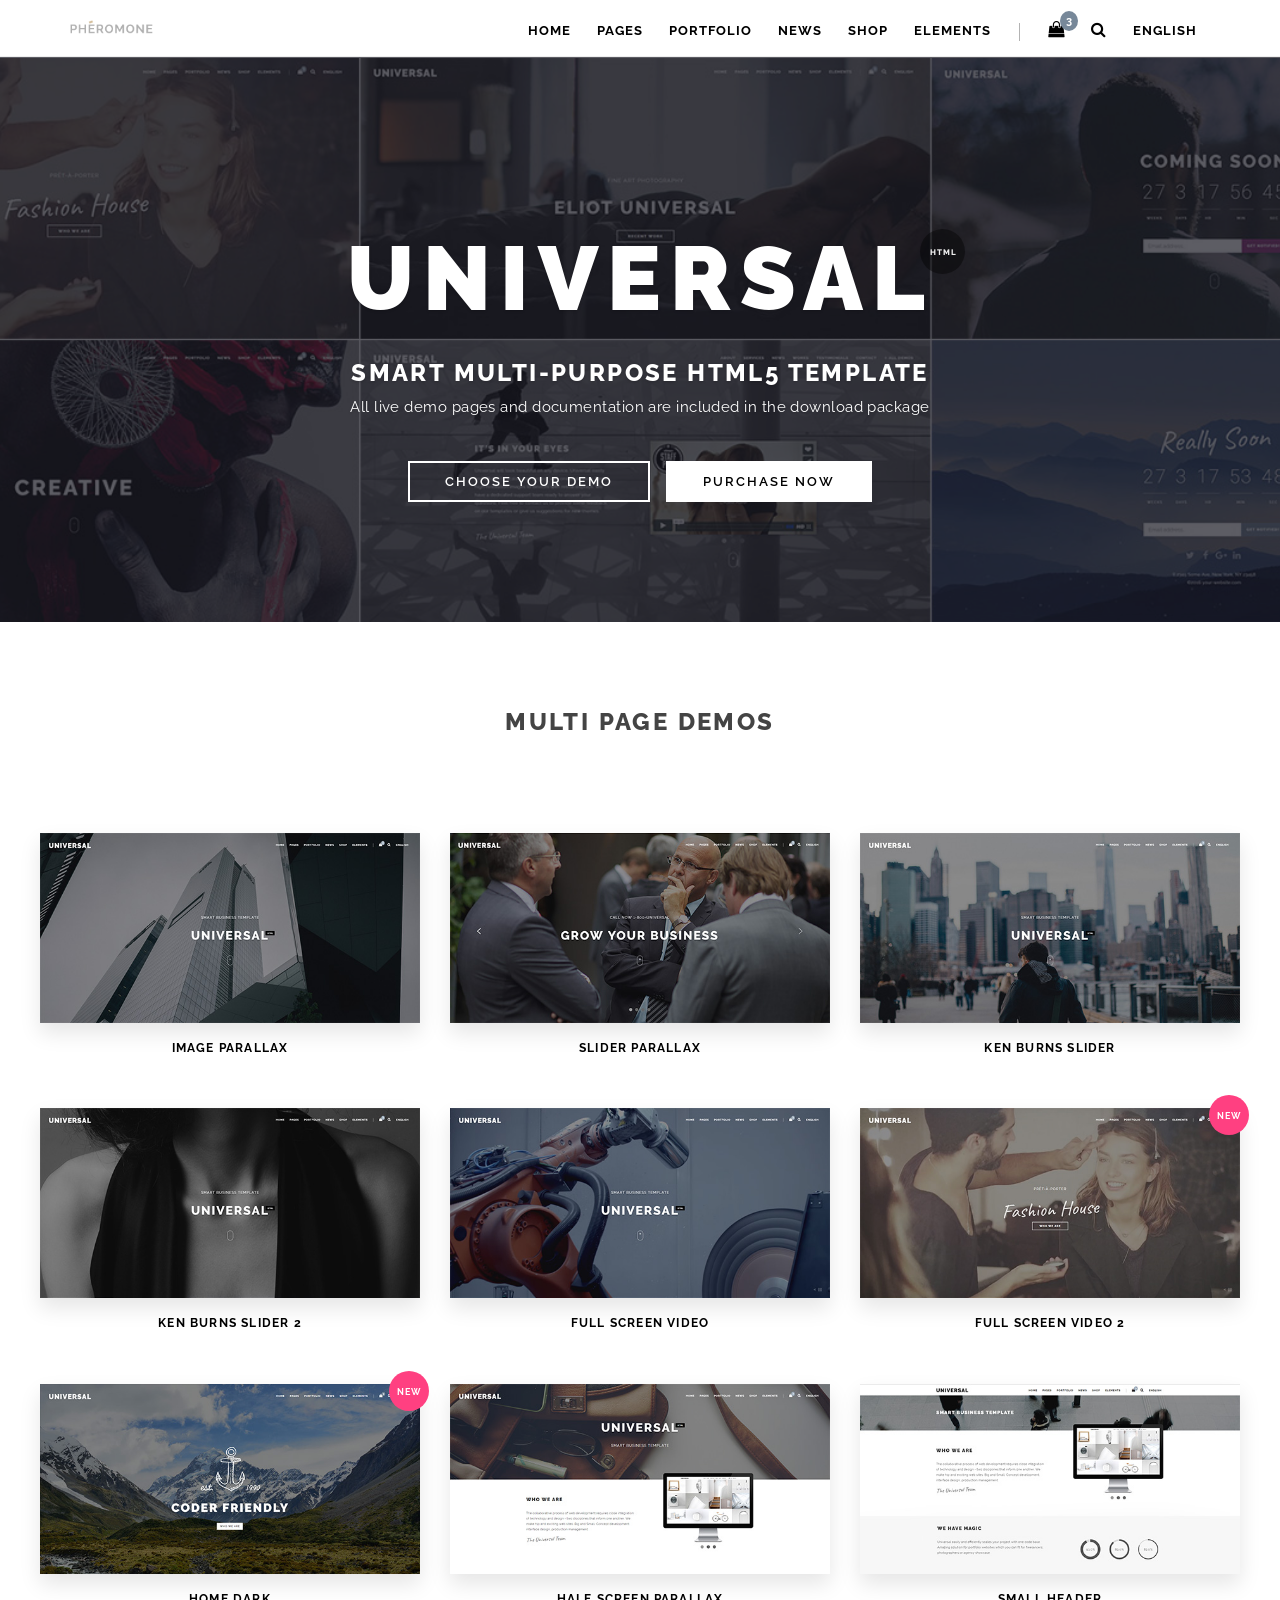
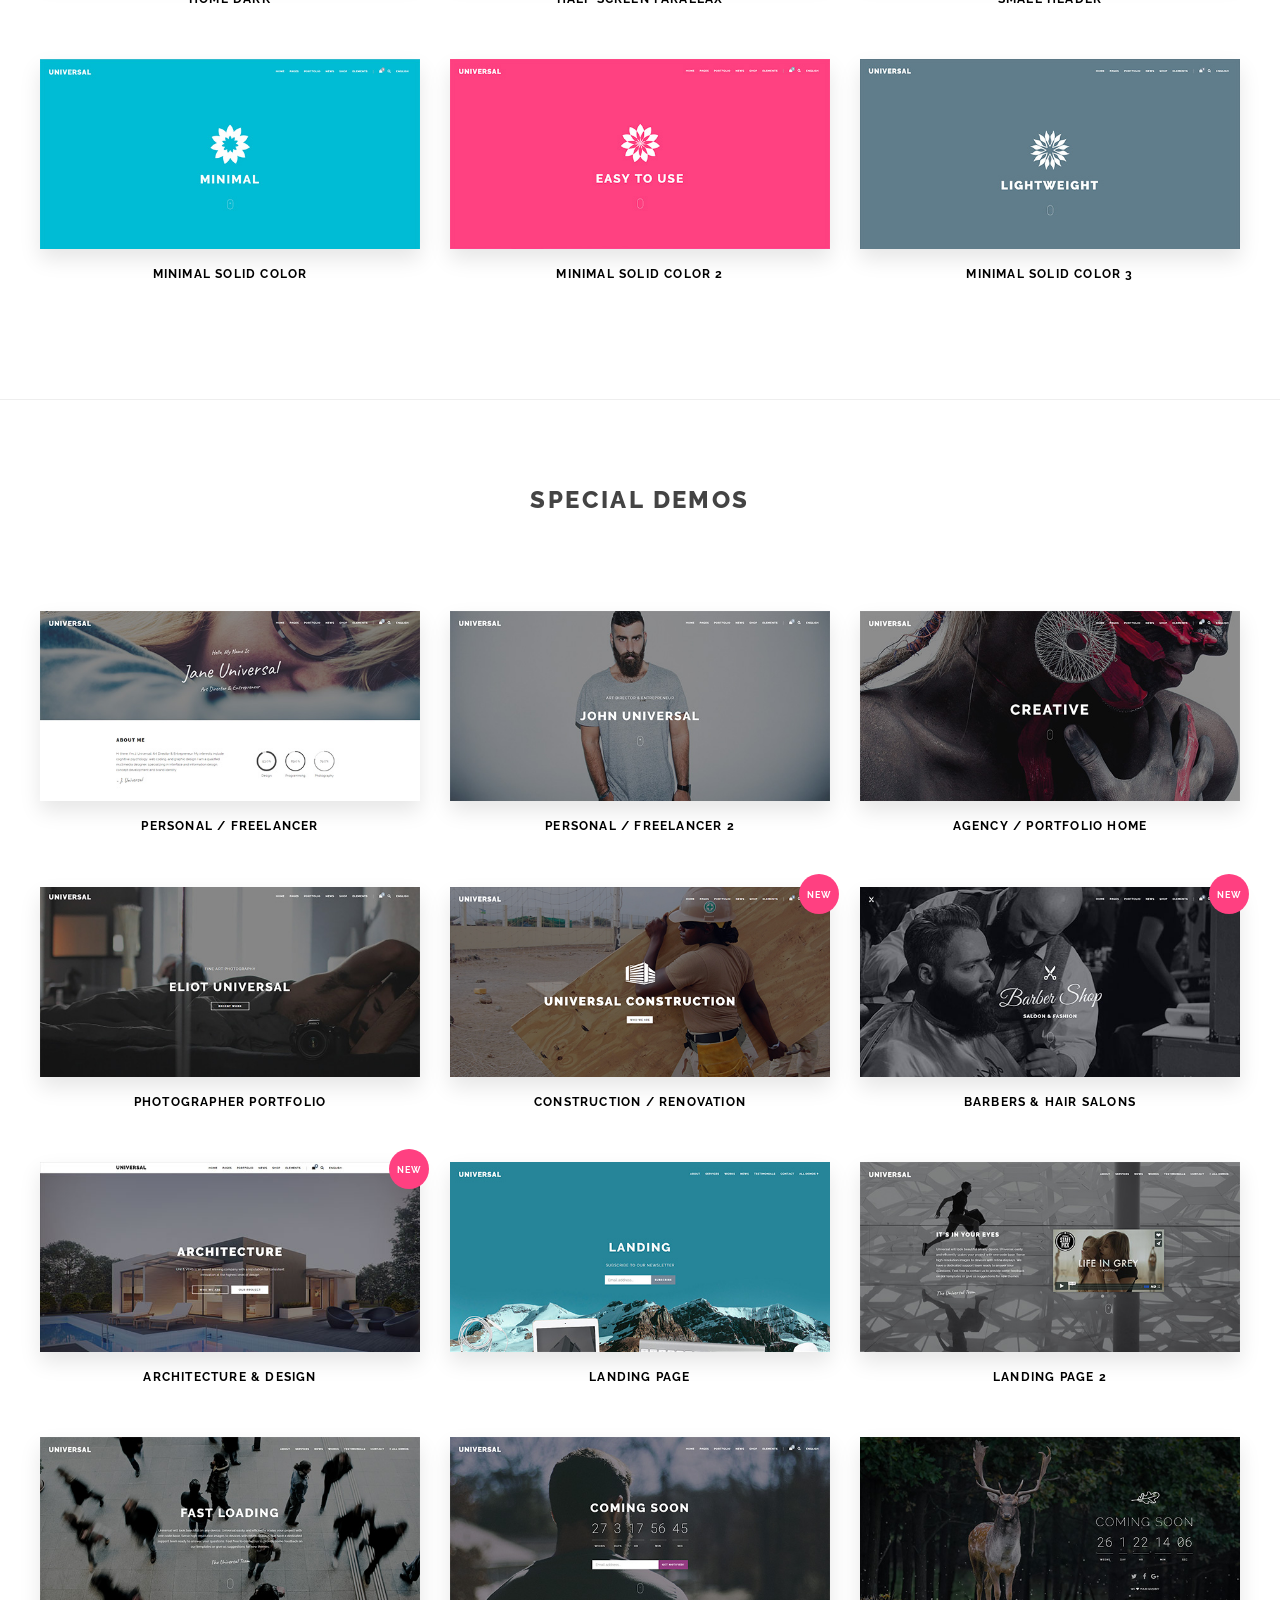
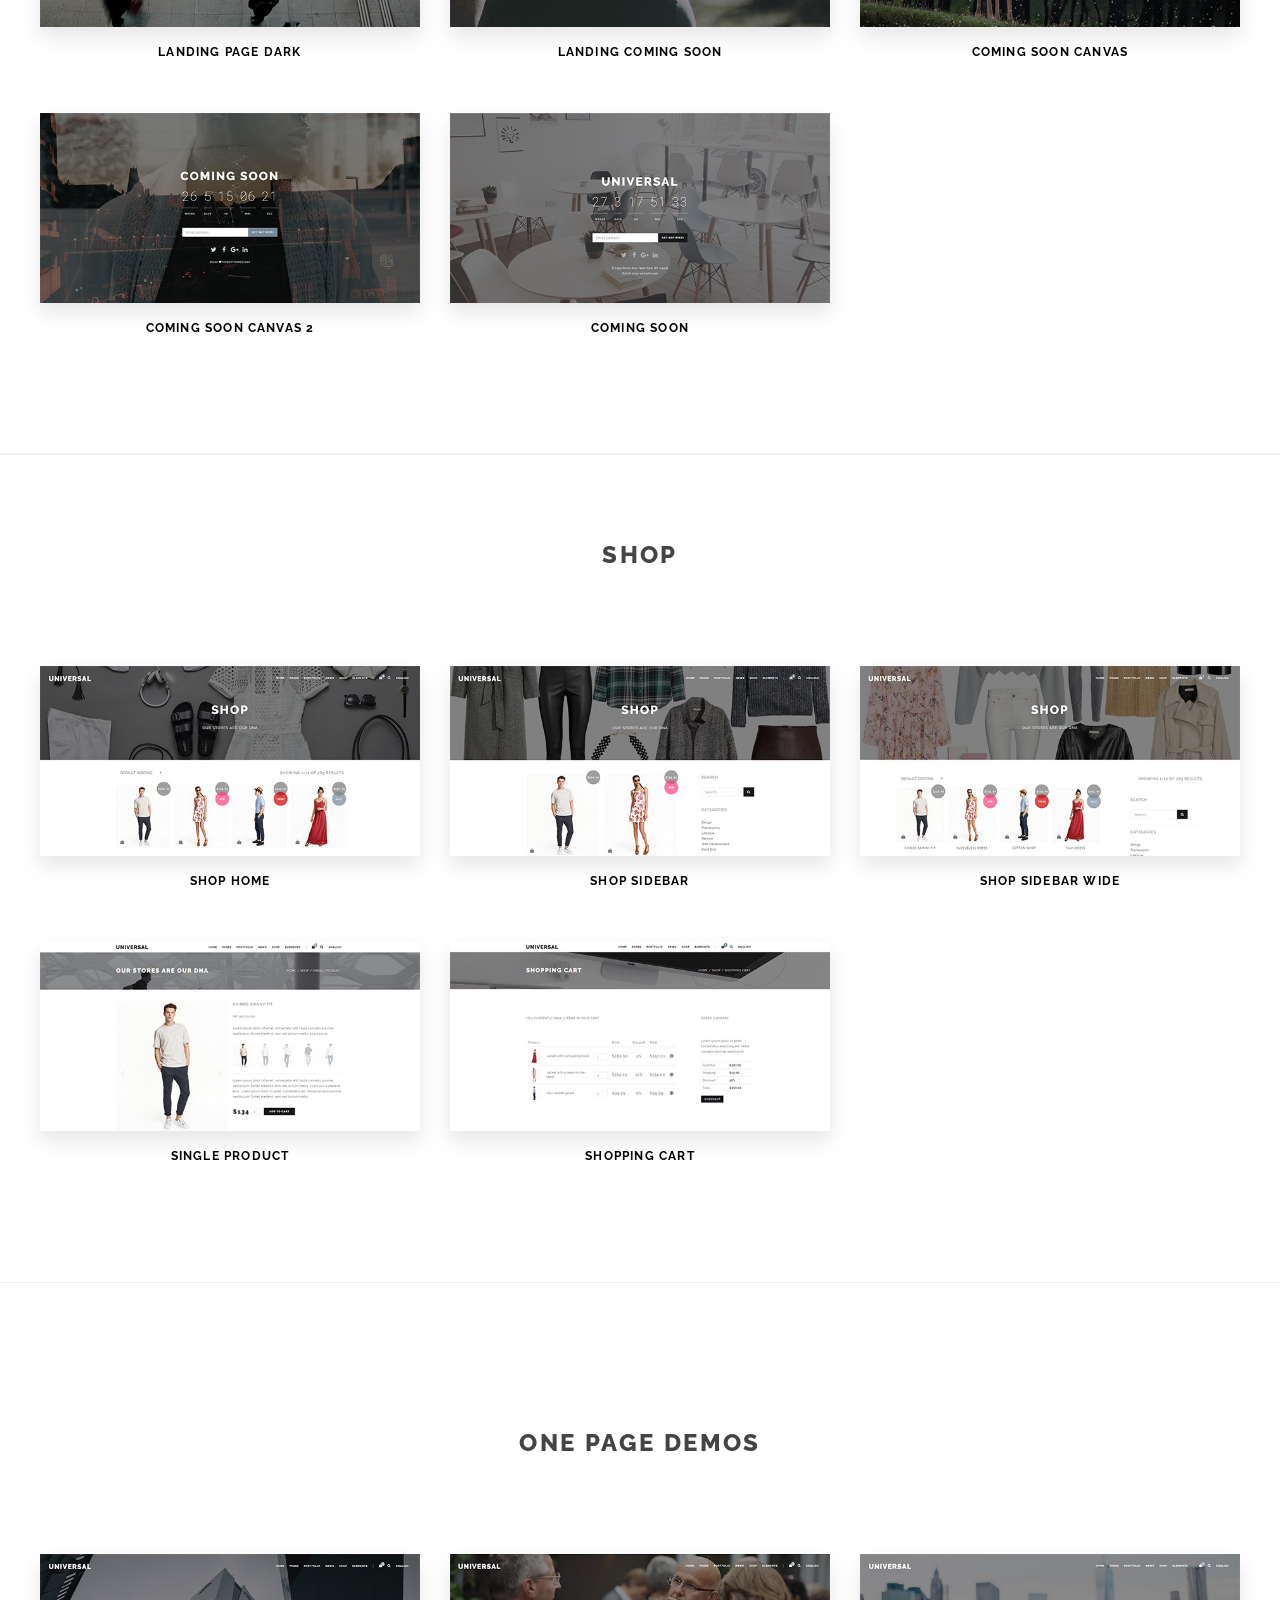
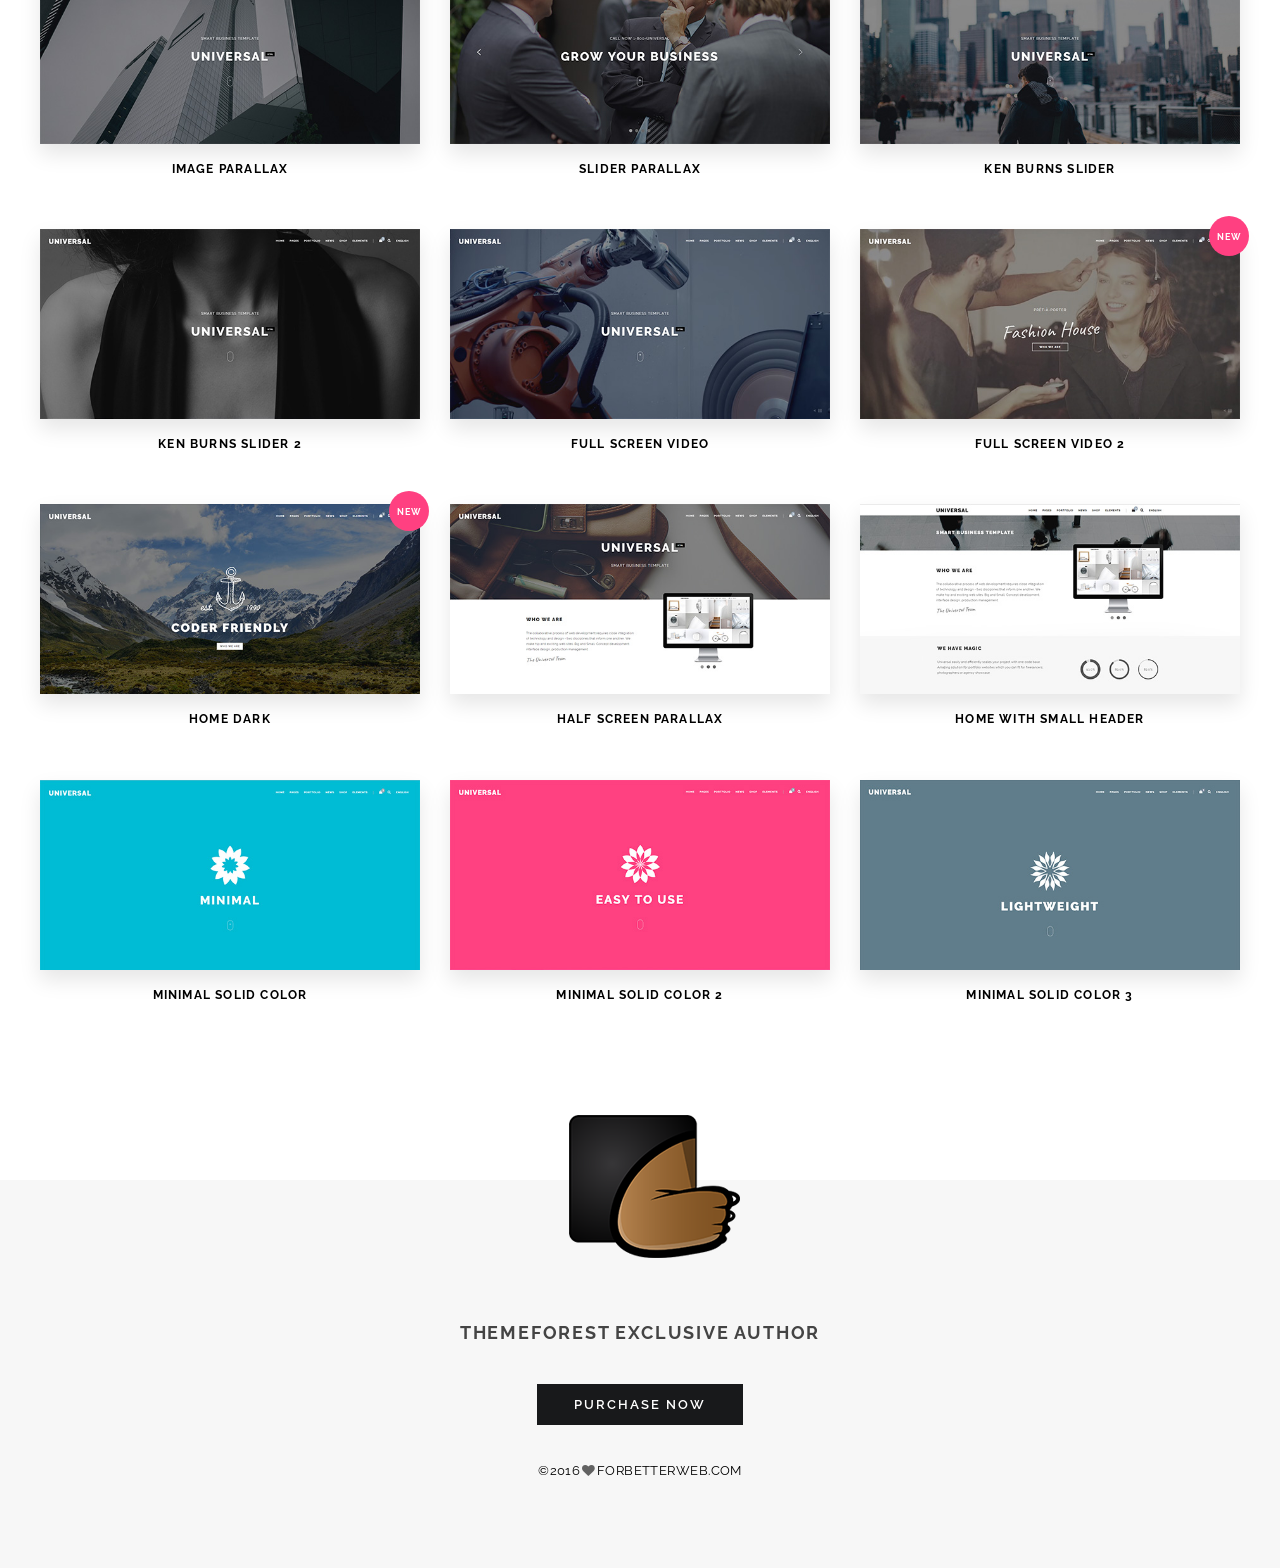
==== index.html @ a07528dc "initial commit" ====
<!DOCTYPE html>
<html lang="en">
  <head>
    <meta charset="utf-8">
    <meta http-equiv="X-UA-Compatible" content="IE=edge">
    <meta name="viewport" content="width=device-width, initial-scale=1">
    <link rel="shortcut icon" href="img/misc/favicon.png">
    <meta name="description" content="">
    <meta name="author" content="">
    <title>Universal - Responsive Multipurpose Template
    </title>
    <!-- Bootstrap Core CSS-->
    <link href="css/bootstrap.min.css" rel="stylesheet">
    <!-- Custom CSS-->
    <link href="css/universal.css" rel="stylesheet">
  </head>
  <body id="page-top" data-spy="scroll" data-target=".navbar-fixed-top" class="top">
    <!-- Preloader-->
    <div id="preloader">
      <div id="status"></div>
    </div>
    <!-- Navigation-->
    <nav class="navbar navbar-custom navbar-fixed-top top-nav-collapse">
      <div class="container">
        <div class="navbar-header">
          <button type="button" data-toggle="collapse" data-target=".navbar-main-collapse" class="navbar-toggle"><span class="sr-only">Toggle navigation</span><span class="icon-bar"></span><span class="icon-bar"></span><span class="icon-bar"></span></button><a href="#page-top" class="navbar-brand page-scroll">
            <!-- Text or Image logo--><img src="img/logo.png" alt="Logo" class="logo"><img src="img/logodark.png" alt="Logo" class="logodark"></a>
        </div>
        <div class="collapse navbar-collapse navbar-main-collapse">
          <ul class="nav navbar-nav navbar-left">
            <li class="hidden"><a href="#page-top"></a></li>
            <li><a href="#">Home <span class="caret"></span></a>
              <ul class="dropdown-menu columns-3">
                <li><strong class="text-muted">Multi Page</strong></li>
                <li><a href="indexparallax.html">image parallax</a></li>
                <li><a href="indexslider.html">slider parallax</a></li>
                <li><a href="indexkenburns.html">ken burns slider</a></li>
                <li><a href="indexkenburns2.html">ken burns 2 slider</a></li>
                <li><a href="indexvideo.html">fullscreen video</a></li>
                <li><a href="indexvideo2.html">fullscreen video 2 <span class="label label-danger">new</span></a></li>
                <li><a href="indexdark.html">home dark <span class="label label-danger">new</span></a></li>
                <li><a href="indexparallaxhalf.html">half screen parallax</a></li>
                <li><a href="indexsmallheader.html">small header</a></li>
                <li><a href="indexsolidcolor.html">solid color</a></li>
                <li><a href="indexsolidcolor2.html">solid color 2</a></li>
                <li><a href="indexsolidcolor3.html">solid color 3</a></li>
                <li><strong class="text-muted">One Page</strong></li>
                <li><a href="indexparallax-one.html">image parallax</a></li>
                <li><a href="indexslider-one.html">slider parallax</a></li>
                <li><a href="indexkenburns-one.html">ken burns slider</a></li>
                <li><a href="indexkenburns2-one.html">ken burns 2 slider</a></li>
                <li><a href="indexvideo-one.html">fullscreen video</a></li>
                <li><a href="indexvideo2-one.html">fullscreen video 2</a></li>
                <li><a href="indexdark-one.html">home dark</a></li>
                <li><a href="indexparallaxhalf-one.html">half screen parallax</a></li>
                <li><a href="indexsmallheader-one.html">small header</a></li>
                <li><a href="indexsolidcolor-one.html">solid color</a></li>
                <li><a href="indexsolidcolor2-one.html">solid color 2</a></li>
                <li><a href="indexsolidcolor3-one.html">solid color 3</a></li>
                <li><strong class="text-muted">Special demos</strong></li>
                <li><a href="indexportfolio.html">Agency / Portfolio Home</a></li>
                <li><a href="indexportfolio2.html">Photographer Portfolio</a></li>
                <li><a href="indexpersonal.html">Personal / Freelancer</a></li>
                <li><a href="indexpersonal2.html">Personal/ Freelancer 2 <span class="label label-danger">new</span></a></li>
                <li><a href="landing.html">landing page</a></li>
                <li><a href="landing2.html">landing page 2</a></li>
                <li><a href="landingdark.html">landing page dark <span class="label label-danger">new</span></a></li>
                <li><a href="comingsoon.html">coming soon landing</a></li>
                <li><a href="comingsoon2.html">coming soon canvas</a></li>
                <li><a href="comingsoon3.html">coming soon canvas 2</a></li>
                <li><a href="comingsoon4.html">simple coming soon</a></li>
                <li><a href="index.html" class="btn-nav"><span class="btn btn-dark-border btn-sm">More Demos</span></a></li>
              </ul>
            </li>
            <li><a href="#">Pages <span class="caret"></span></a>
              <ul class="dropdown-menu">
                <li><a href="about.html">about us 1</a></li>
                <li><a href="about2.html">about us 2</a></li>
                <li><a href="contact.html">contact us 1</a></li>
                <li><a href="contact2.html">contact us 2 <span class="label label-danger">new</span></a></li>
                <li><a href="clients.html">clients</a></li>
                <li><a href="team.html">team</a></li>
                <li><a href="services.html">services</a></li>
                <li><a href="register.html">Register</a></li>
                <li><a href="login.html">Login</a></li>
                <li><a href="register-login.html">Register/Login</a></li>
                <li><a href="faq.html">faq</a></li>
                <li><a href="404.html">error 404</a></li>
                <li><a href="blank.html">blank page</a></li>
              </ul>
            </li>
            <li><a href="#">Portfolio <span class="caret"></span></a>
              <ul class="dropdown-menu">
                <li><a href="#">Masonry <span class="angle-right"></span><span class="caret"></span></a>
                  <ul class="dropdown-menu">
                    <li><a href="portfolio-masonry-2.html">2 columns</a></li>
                    <li><a href="portfolio-masonry-3.html">3 columns</a></li>
                    <li><a href="portfolio-masonry-4.html">4 columns</a></li>
                  </ul>
                </li>
                <li><a href="#">Wide <span class="angle-right"></span><span class="caret"></span></a>
                  <ul class="dropdown-menu">
                    <li><a href="portfolio-wide-2.html">2 columns</a></li>
                    <li><a href="portfolio-wide-3.html">3 columns</a></li>
                    <li><a href="portfolio-wide-4.html">4 columns</a></li>
                  </ul>
                </li>
                <li><a href="#">Boxed <span class="angle-right"></span><span class="caret"></span></a>
                  <ul class="dropdown-menu">
                    <li><a href="portfolio-boxed-2.html">2 columns</a></li>
                    <li><a href="portfolio-boxed-3.html">3 columns</a></li>
                    <li><a href="portfolio-boxed-4.html">4 columns</a></li>
                  </ul>
                </li>
                <li><a href="portfolio-single.html">Single project</a></li>
              </ul>
            </li>
            <li><a href="#">News <span class="caret"></span></a>
              <ul class="dropdown-menu">
                <li><a href="news2.html">2 columns</a></li>
                <li><a href="news2-sidebar.html">2 columns sidebar</a></li>
                <li><a href="news3.html">3 columns</a></li>
                <li><a href="news4.html">4 columns</a></li>
                <li><a href="news-single.html">single fullwidth</a></li>
                <li><a href="news-single-sidebar.html">single sidebar</a></li>
              </ul>
            </li>
            <li><a href="#">Shop <span class="caret"></span></a>
              <ul class="dropdown-menu">
                <li><a href="shop.html">Shop</a></li>
                <li><a href="shop2.html">Shop sidebar</a></li>
                <li><a href="shop3.html">Shop  sidebar  wide</a></li>
                <li><a href="shop-single.html">Single product</a></li>
                <li><a href="shop-cart.html">Shopping cart</a></li>
              </ul>
            </li>
            <li><a href="#">Elements <span class="caret"></span></a>
              <ul class="dropdown-menu">
                <li><a href="headers.html"><i class="fa fa-server fa-lg fa-fw"></i> Headers & Page titles</a></li>
                <li><a href="buttons.html"><i class="fa fa-hand-pointer-o fa-lg fa-fw"></i> Buttons</a></li>
                <li><a href="carousels.html"><i class="fa fa-clone fa-lg fa-fw"></i> Carousels</a></li>
                <li><a href="columns.html"><i class="fa fa-th-list fa-lg fa-fw"></i> Columns <span class="label label-primary">update</span></a></li>
                <li><a href="pricing.html"><i class="fa fa-credit-card fa-lg fa-fw"></i> Pricing tables</a></li>
                <li><a href="countdown.html"><i class="fa fa-clock-o fa-lg fa-fw"></i> Countdown Timer</a></li>
                <li><a href="bars-charts.html"><i class="fa fa-pie-chart fa-lg fa-fw"></i> Bars and Charts</a></li>
                <li><a href="animate-on-scroll.html"><i class="fa fa-chevron-down fa-fw"></i> Animate On Scroll</a></li>
                <li><a href="typography.html"><i class="fa fa-text-width fa-lg fa-fw"></i> Typography</a></li>
                <li><a href="accordions.html"><i class="fa fa-plus-square-o fa-lg fa-fw"></i> Accordions</a></li>
                <li><a href="video-sound.html"><i class="fa fa-video-camera fa-lg fa-fw"></i> Video / Sound</a></li>
                <li><a href="tabs.html"><i class="fa fa-columns fa-lg fa-fw"></i> Tabs</a></li>
              </ul>
            </li>
            <li class="menu-divider visible-lg">&nbsp;</li>
            <li class="dropdown"><a href="#" class="dropdown-toggle"><i class="fa fa-shopping-bag fa-lg"></i><span class="badge">3</span><span class="caret"></span></a>
              <ul class="dropdown-menu">
                <li class="shop-nav">
                  <div class="shop-cart"><a href="shop-cart.html"><img src="img/shop/1.jpg" alt=" ">
                      <div class="btn-dark-border btn btn-xs">$128.99</div><i class="fa fa-times float-right"></i><br>Jacket with contrasting hood</a></div>
                </li>
                <li class="shop-nav">
                  <div class="shop-cart"><a href="shop-cart.html"><img src="img/shop/2.jpg" alt=" ">
                      <div class="btn-dark-border btn btn-xs">$186.99</div><i class="fa fa-times float-right"></i><br>Jacket with a seam on the lapel</a></div>
                </li>
                <li class="shop-nav">
                  <div class="shop-cart"><a href="shop-cart.html"><img src="img/shop/3.jpg" alt=" ">
                      <div class="btn-dark-border btn btn-xs">$98.99</div><i class="fa fa-times float-right"></i><br>Faux leather jacket</a></div><span class="text-left">Subtotal:</span><span class="float-right"><b>$386.99</b></span>
                </li>
                <li><a href="shop-cart.html"><span class="btn btn-dark-border btn-sm">Checkout</span></a></li>
              </ul>
            </li>
            <li class="dropdown"><a href="#" class="dropdown-toggle"><i class="fa fa-search fa-lg"></i><span class="caret"></span></a>
              <ul class="dropdown-menu">
                <li>
                  <form method="post" class="search-form">
                    <button type="submit" title="Search" class="search-button"><i class="fa fa-search fa-lg"></i></button>
                    <input type="text" placeholder="SEARCH" class="form-control search-field">
                  </form>
                </li>
              </ul>
            </li>
            <li class="dropdown"><a href="#" class="dropdown-toggle">English<span class="caret"></span></a>
              <ul class="dropdown-menu">
                <li><a href="#">English</a></li>
                <li><a href="#">Español</a></li>
                <li><a href="#">Deutsch</a></li>
                <li><a href="#">Français</a></li>
                <li><a href="#">Русский</a></li>
                <li><a href="#">日本語</a></li>
                <li><a href="#">中文(简体)</a></li>
              </ul>
            </li>
          </ul>
        </div>
      </div>
    </nav>
    <!-- Header-->
    <header data-background="img/header/panoramic.jpg" class="intro introhalf demo-header scroll-background">
      <!-- Intro Header-->
      <div class="intro-body">
        <div class="container">
          <div class="row">
            <div class="col-lg-8 col-lg-offset-2">
              <h1>Universal<span class="badge hidden-sm hidden-xs">html</span></h1>
              <h2 class="no-pad">Smart Multi-purpose Html5 Template</h2>
              <p>All live demo pages and documentation are included in the download package</p>
              <ul class="list-inline lead">
                <li><a href="#multipage" class="btn btn-border btn-lg page-scroll">Choose your demo</a></li>
                <li><a href="#" class="btn btn-white btn-lg">Purchase now</a></li>
              </ul>
            </div>
          </div>
        </div>
      </div>
    </header>
    <section id="multipage" class="section-small demo">
      <div class="container-fluid text-center">
        <h3>Multi page demos</h3>
        <div class="row">
          <div class="col-sm-4"><a href="indexparallax.html" target="_blank"><img src="img/demo/1.jpg" alt=" " class="img-responsive center-block">
              <h6>Image parallax</h6></a></div>
          <div class="col-sm-4"><a href="indexslider.html" target="_blank"><img src="img/demo/2.jpg" alt=" " class="img-responsive center-block">
              <h6>Slider parallax</h6></a></div>
          <div class="col-sm-4"><a href="indexkenburns.html" target="_blank"><img src="img/demo/4.jpg" alt=" " class="img-responsive center-block">
              <h6>Ken Burns Slider</h6></a></div>
          <div class="col-sm-4"><a href="indexkenburns2.html" target="_blank"><img src="img/demo/5.jpg" alt=" " class="img-responsive center-block">
              <h6>Ken Burns Slider 2</h6></a></div>
          <div class="col-sm-4"><a href="indexvideo.html" target="_blank"><img src="img/demo/6.jpg" alt=" " class="img-responsive center-block">
              <h6>Full Screen Video</h6></a></div>
          <div class="col-sm-4">
            <div class="badge new">NEW</div><a href="indexvideo2.html" target="_blank"><img src="img/demo/7.jpg" alt=" " class="img-responsive center-block">
              <h6>Full Screen Video 2</h6></a>
          </div>
          <div class="col-sm-4">
            <div class="badge new">NEW</div><a href="indexdark.html" target="_blank"><img src="img/demo/22.jpg" alt=" " class="img-responsive center-block">
              <h6>Home dark</h6></a>
          </div>
          <div class="col-sm-4"><a href="indexparallaxhalf.html" target="_blank"><img src="img/demo/3.jpg" alt=" " class="img-responsive center-block">
              <h6>Half Screen parallax</h6></a></div>
          <div class="col-sm-4"><a href="indexsmallheader.html" target="_blank"><img src="img/demo/8.jpg" alt=" " class="img-responsive center-block">
              <h6>Small Header</h6></a></div>
          <div class="col-sm-4"><a href="indexsolidcolor.html" target="_blank"><img src="img/demo/9.jpg" alt=" " class="img-responsive center-block">
              <h6>Minimal Solid color</h6></a></div>
          <div class="col-sm-4"><a href="indexsolidcolor2.html" target="_blank"><img src="img/demo/10.jpg" alt=" " class="img-responsive center-block">
              <h6>Minimal Solid color 2</h6></a></div>
          <div class="col-sm-4"><a href="indexsolidcolor3.html" target="_blank"><img src="img/demo/11.jpg" alt=" " class="img-responsive center-block">
              <h6>Minimal Solid color 3</h6></a></div>
        </div>
      </div>
    </section>
    <section id="special" class="section-small bg-white demo">
      <div class="container-fluid text-center">
        <h3>Special Demos</h3>
        <div class="row">
          <div class="col-sm-4"><a href="indexpersonal.html" target="_blank"><img src="img/demo/14.jpg" alt=" " class="img-responsive center-block">
              <h6>Personal / Freelancer</h6></a></div>
          <div class="col-sm-4"><a href="indexpersonal2.html" target="_blank"><img src="img/demo/15.jpg" alt=" " class="img-responsive center-block">
              <h6>Personal / Freelancer 2</h6></a></div>
          <div class="col-sm-4"><a href="indexportfolio.html" target="_blank"><img src="img/demo/12.jpg" alt=" " class="img-responsive center-block">
              <h6>Agency / Portfolio Home</h6></a></div>
          <div class="col-sm-4"><a href="indexportfolio2.html" target="_blank"><img src="img/demo/13.jpg" alt=" " class="img-responsive center-block">
              <h6>Photographer Portfolio</h6></a></div>
          <div class="col-sm-4">
            <div class="badge new">NEW</div><a href="indexconstruction.html" target="_blank"><img src="img/demo/24.jpg" alt=" " class="img-responsive center-block">
              <h6>Construction / Renovation</h6></a>
          </div>
          <div class="col-sm-4">
            <div class="badge new">NEW</div><a href="indexbarber.html" target="_blank"><img src="img/demo/25.jpg" alt=" " class="img-responsive center-block">
              <h6>Barbers & Hair Salons</h6></a>
          </div>
          <div class="col-sm-4">
            <div class="badge new">NEW</div><a href="indexarchdesign.html" target="_blank"><img src="img/demo/26.jpg" alt=" " class="img-responsive center-block">
              <h6>Architecture & Design</h6></a>
          </div>
          <div class="col-sm-4"><a href="landing.html" target="_blank"><img src="img/demo/16.jpg" alt=" " class="img-responsive center-block">
              <h6>Landing page</h6></a></div>
          <div class="col-sm-4"><a href="landing2.html" target="_blank"><img src="img/demo/17.jpg" alt=" " class="img-responsive center-block">
              <h6>Landing page 2</h6></a></div>
          <div class="col-sm-4"><a href="landingdark.html" target="_blank"><img src="img/demo/21.jpg" alt=" " class="img-responsive center-block">
              <h6>Landing page dark</h6></a></div>
          <div class="col-sm-4"><a href="comingsoon.html" target="_blank"><img src="img/demo/18.jpg" alt=" " class="img-responsive center-block">
              <h6>Landing Coming Soon</h6></a></div>
          <div class="col-sm-4"><a href="comingsoon2.html" target="_blank"><img src="img/demo/19.jpg" alt=" " class="img-responsive center-block">
              <h6>Coming Soon Canvas</h6></a></div>
          <div class="col-sm-4"><a href="comingsoon3.html" target="_blank"><img src="img/demo/23.jpg" alt=" " class="img-responsive center-block">
              <h6>Coming Soon Canvas 2</h6></a></div>
          <div class="col-sm-4"><a href="comingsoon4.html" target="_blank"><img src="img/demo/20.jpg" alt=" " class="img-responsive center-block">
              <h6>Coming Soon</h6></a></div>
        </div>
      </div>
    </section>
    <section id="shop" class="section-small bg-white demo">
      <div class="container-fluid text-center">
        <h3>Shop</h3>
        <div class="row">
          <div class="col-sm-4"><a href="shop.html" target="_blank"><img src="img/demo/shop1.jpg" alt=" " class="img-responsive center-block">
              <h6>Shop home</h6></a></div>
          <div class="col-sm-4"><a href="shop2.html" target="_blank"><img src="img/demo/shop2.jpg" alt=" " class="img-responsive center-block">
              <h6>Shop sidebar</h6></a></div>
          <div class="col-sm-4"><a href="shop3.html" target="_blank"><img src="img/demo/shop3.jpg" alt=" " class="img-responsive center-block">
              <h6>Shop sidebar wide</h6></a></div>
          <div class="col-sm-4"><a href="shop-single.html" target="_blank"><img src="img/demo/shop4.jpg" alt=" " class="img-responsive center-block">
              <h6>Single Product</h6></a></div>
          <div class="col-sm-4"><a href="shop-cart.html" target="_blank"><img src="img/demo/shop5.jpg" alt=" " class="img-responsive center-block">
              <h6>Shopping cart</h6></a></div>
        </div>
      </div>
    </section>
    <section id="onepage" class="demo">
      <div class="container-fluid text-center">
        <h3>One page demos</h3>
        <div class="row">
          <div class="col-sm-4"><a href="indexparallax-one.html" target="_blank"><img src="img/demo/1.jpg" alt=" " class="img-responsive center-block">
              <h6>Image parallax</h6></a></div>
          <div class="col-sm-4"><a href="indexslider-one.html" target="_blank"><img src="img/demo/2.jpg" alt=" " class="img-responsive center-block">
              <h6>Slider parallax</h6></a></div>
          <div class="col-sm-4"><a href="indexkenburns-one.html" target="_blank"><img src="img/demo/4.jpg" alt=" " class="img-responsive center-block">
              <h6>Ken Burns Slider</h6></a></div>
          <div class="col-sm-4"><a href="indexkenburns2-one.html" target="_blank"><img src="img/demo/5.jpg" alt=" " class="img-responsive center-block">
              <h6>Ken Burns Slider 2</h6></a></div>
          <div class="col-sm-4"><a href="indexvideo-one.html" target="_blank"><img src="img/demo/6.jpg" alt=" " class="img-responsive center-block">
              <h6>Full Screen Video</h6></a></div>
          <div class="col-sm-4">
            <div class="badge new">NEW</div><a href="indexvideo2-one.html" target="_blank"><img src="img/demo/7.jpg" alt=" " class="img-responsive center-block">
              <h6>Full Screen Video 2</h6></a>
          </div>
          <div class="col-sm-4">
            <div class="badge new">NEW</div><a href="indexdark-one.html" target="_blank"><img src="img/demo/22.jpg" alt=" " class="img-responsive center-block">
              <h6>Home dark</h6></a>
          </div>
          <div class="col-sm-4"><a href="indexparallaxhalf-one.html" target="_blank"><img src="img/demo/3.jpg" alt=" " class="img-responsive center-block">
              <h6>Half Screen parallax</h6></a></div>
          <div class="col-sm-4"><a href="indexsmallheader-one.html" target="_blank"><img src="img/demo/8.jpg" alt=" " class="img-responsive center-block">
              <h6>Home with Small Header</h6></a></div>
          <div class="col-sm-4"><a href="indexsolidcolor-one.html" target="_blank"><img src="img/demo/9.jpg" alt=" " class="img-responsive center-block">
              <h6>Minimal Solid color</h6></a></div>
          <div class="col-sm-4"><a href="indexsolidcolor2-one.html" target="_blank"><img src="img/demo/10.jpg" alt=" " class="img-responsive center-block">
              <h6>Minimal Solid color 2</h6></a></div>
          <div class="col-sm-4"><a href="indexsolidcolor3-one.html" target="_blank"><img src="img/demo/11.jpg" alt=" " class="img-responsive center-block">
              <h6>Minimal Solid color 3</h6></a></div>
        </div>
      </div>
    </section>
    <!-- footer small-->
    <div class="container-fluid footer-small bg-gray text-center">
      <div class="row">
        <div class="col-md-8 col-md-offset-2">
          <p id="carousel-light2"><img src="img/misc/tf.png" alt=" " class="img-responsive center-block"></p>
          <h4>Themeforest exclusive author</h4>
          <p><a href="https://themeforest.net/item/universal-smart-multipurpose-html5-template/17268942" class="btn btn-lg btn-dark">Purchase now</a></p>
          <p class="small"><a href="http://ForBetterWeb.com">©2016<i class="fa fa-heart fa-fw"></i>FORBETTERWEB.COM</a></p>
        </div>
      </div>
    </div>
    <!-- jQuery-->
    <script src="js/jquery-1.12.4.min.js"></script>
    <!-- Bootstrap Core JavaScript-->
    <script src="js/bootstrap.min.js"></script>
    <!-- Plugin JavaScript-->
    <script src="js/jquery.easing.min.js"></script>
    <script src="js/jquery.countdown.min.js"></script>
    <script src="js/device.min.js"></script>
    <script src="js/form.min.js"></script>
    <script src="js/jquery.placeholder.min.js"></script>
    <script src="js/jquery.shuffle.min.js"></script>
    <script src="js/jquery.parallax.min.js"></script>
    <script src="js/jquery.circle-progress.min.js"></script>
    <script src="js/jquery.swipebox.min.js"></script>
    <script src="js/smoothscroll.min.js"></script>
    <script src="js/wow.min.js"></script>
    <script src="js/jquery.smartmenus.js"></script>
    <!-- Custom Theme JavaScript-->
    <script src="js/universal.js"></script>
<!--[if lt IE 9]>
    <script src="https://oss.maxcdn.com/libs/html5shiv/3.7.0/html5shiv.js"></script>
    <script src="https://oss.maxcdn.com/libs/respond.js/1.4.2/respond.min.js"></script>
    <![endif]-->
  </body>
</html>
---- css/universal.css ----
/*!
    Universal - Smart multi-purpose html5 template
    To use this template you must have a license purchased at Themeforest (themeforest.com)
    Copyright 1995-2016 ForBetterWeb.com
 */
/*------------------------------------------------------------------

Table of contents

* Fonts
* Plugins
* Base structure
  * Preloader
  * Buttons
  * NavBar
  * Backgrounds and font color
  * Intro
    * Intro solid color
    * Video background
  * Forms
    * Subscribe form
  * Countdown
  * News - Blog grid
  * Team
  * Contact
  * Quote
  * Facts
  * Map
  * Carousel
    * Shop thumbnails carousel
  * Animated mouse
  * Text rotator
  * Number scroller
  * Testimonials
  *  Portfolio
  * Pricing
  * Miscellaneous
  * Pager
  * Bars and charts
  * Shop
  * Media Queries
  * Magic background
  * Footer
* Stop animation on mobile devices
* Demo page

-------------------------------------------------------------------*/
/* Fonts */
@import "https://fonts.googleapis.com/css?family=Raleway:100,200,300,400,500,600,700,800,900|Roboto+Mono:100,400|Caveat";
/* Plugins */
@import url(../js/vegas/vegas.min.css);
@import url(ionicons.min.css);
@import url(font-awesome.min.css);
@import url(animate.min.css);
@import url(swipebox.css);
/* Base structure */
html {
  width: 100% !important;
  height: 100% !important; }

body {
  width: 100% !important;
  height: 100% !important;
  font: normal 15px/1.8 Raleway, sans-serif;
  letter-spacing: 0.03em;
  color: #444;
  background-color: #fff;
  -webkit-font-smoothing: antialiased; }

/* Preloader */
#preloader {
  top: 0;
  left: 0;
  right: 0;
  bottom: 0;
  position: absolute;
  background-color: #fff;
  z-index: 99999;
  height: 100%;
  width: 100%;
  overflow: hidden; }

#status {
  position: absolute;
  left: 47%;
  top: 50%;
  margin: auto;
  width: 49px;
  height: 49px;
  border-radius: 50%;
  display: inline-block;
  vertical-align: middle;
  background: #999;
  animation: 1.15s infinite ease-in-out;
  -webkit-animation: 1.15s infinite ease-in-out;
  -moz-animation: 1.15s infinite ease-in-out;
  animation-name: loader;
  -webkit-animation-name: loader;
  -moz-animation-name: loader; }
  #status:before, #status:after {
    animation: 1.15s infinite ease-in-out;
    -webkit-animation: 1.15s infinite ease-in-out;
    -moz-animation: 1.15s infinite ease-in-out; }
  #status:before, #status:after {
    width: 100%;
    height: 100%;
    border-radius: 50%;
    position: absolute;
    top: 0;
    left: 0; }

@keyframes loader {
  from {
    transform: scale(0);
    opacity: 1; }
  to {
    transform: scale(1);
    opacity: 0.5; } }
@-ms-keyframes loader {
  from {
    -ms-transform: scale(0);
    opacity: 1; }
  to {
    -ms-transform: scale(1);
    opacity: 0.5; } }
@-webkit-keyframes loader {
  from {
    -webkit-transform: scale(0);
    opacity: 1; }
  to {
    -webkit-transform: scale(1);
    opacity: 0.5; } }
@-moz-keyframes loader {
  from {
    -moz-transform: scale(0);
    opacity: 1; }
  to {
    -moz-transform: scale(1);
    opacity: 0.5; } }
h1, h2, h3, h4, h5, h6 {
  margin: 0 0 35px;
  text-transform: uppercase;
  letter-spacing: 0.1em;
  line-height: 1.7;
  font-weight: 800; }

h4, h5, h6 {
  font-weight: 700; }

.no-transform {
  text-transform: none; }

p {
  margin: 0 0 35px; }

a {
  text-decoration: none;
  color: #000;
  -webkit-transition: all .3s ease;
  -moz-transition: all .3s ease;
  transition: all .3s ease; }
  a img {
    -webkit-transition: all .3s ease;
    -moz-transition: all .3s ease;
    transition: all .3s ease; }

img {
  -webkit-filter: blur(0);
  filter: blur(0); }

a, img, :focus, input {
  outline: none !important; }

a:hover, a:focus {
  color: #666;
  text-decoration: none; }
a img:hover {
  opacity: .85; }

.no-pad {
  padding: 0 !important;
  margin: 0 !important; }

.no-pad-btm {
  padding-bottom: 0 !important; }

.no-pad-top {
  padding-top: 0 !important; }

.overlay {
  background: rgba(7, 9, 21, 0.7); }

.overlay-gray {
  background: rgba(0, 0, 0, 0.7); }

.overlay-white {
  background: rgba(255, 255, 255, 0.8); }

.overlay, .overlay-gray, .overlay-white {
  width: 100%;
  height: 100%;
  position: absolute;
  z-index: -1;
  top: 0;
  left: 0; }

.image-overlay {
  padding: 0;
  margin-top: -200px;
  position: relative; }

@media (max-height: 770px) {
  .image-overlay {
    margin-top: -120px; } }
.big {
  font-size: 300px;
  line-height: 1;
  text-shadow: none; }

.breadcrumb {
  background-color: transparent;
  padding: 15px 15px; }

section, .section {
  position: relative;
  z-index: 992;
  padding-top: 140px;
  padding-bottom: 140px;
  background-color: #fff; }

.section-small {
  position: relative;
  padding-top: 80px;
  padding-bottom: 80px; }

.list-inline > li {
  padding-bottom: 10px;
  vertical-align: bottom; }

.label, input, .btn, textarea, .dropdown-menu, .panel, .progress, .list-group-item, select {
  border-radius: 0 !important; }

.label {
  padding: 0.2em 0.7em 0.3em 0.7em; }

.nav .label {
  padding: 0.4em 0.7em 0.3em 0.7em; }

.label-danger {
  background-color: #c00; }

.badge {
  line-height: inherit;
  border-radius: 2px !important; }

/* Buttons */
.btn {
  font-size: 12px !important;
  letter-spacing: 2px;
  outline: 0;
  text-transform: uppercase;
  -webkit-transition: all .3s ease-in-out;
  -moz-transition: all .3s ease-in-out;
  transition: all .3s ease-in-out;
  text-shadow: none;
  text-decoration: none;
  font-weight: 600;
  padding: 8px 12px 6px 15px; }

.btn-lg {
  font-size: 13px !important;
  padding: 10px 35px; }

.btn-sm {
  font-size: 11px !important; }

.btn-xs {
  font-size: 10px !important;
  padding: 4px 10px; }

.btn-border {
  border: 2px solid #fff;
  color: #fff !important;
  background-color: transparent; }

.btn-dark-border {
  border: 1px solid #000;
  color: #000;
  background-color: transparent; }

.btn-white {
  border: 2px solid #fff;
  color: #000 !important;
  background-color: #fff; }

.btn-gray {
  border: 2px solid #ddd;
  background-color: #ddd;
  color: #000 !important; }

.btn-dark {
  border: 2px solid #18191B;
  background-color: #18191B;
  color: #fff !important; }

.btn-universal {
  border: 2px solid #789;
  background-color: #789;
  color: #fff !important; }

.btn-violet {
  border: 2px solid #ff4081;
  background-color: #ff4081;
  color: #fff !important; }

.btn:hover {
  opacity: 0.65; }

.btn-border:focus, .btn-dark-border:focus, .btn-gray:focus, .btn-border:focus, .btn-white:focus, .btn-universal:focus, .btn-violet:focus {
  opacity: 1; }

a .fa, a .icon {
  text-decoration: none;
  -webkit-transition: all .3s ease-in-out;
  -moz-transition: all .3s ease-in-out;
  transition: all .3s ease-in-out; }

.iconsmall {
  font-size: 46px;
  float: left;
  line-height: 54px;
  padding-right: 10px; }

.icon-big {
  font-size: 80px;
  line-height: 120px;
  display: block; }

#services-construction .icon-big {
  color: #d4c787; }

#time .icon-big {
  color: #ff4081; }

header .icon-big {
  line-height: 140px; }

.classic,
.classic2 {
  font-family: 'Caveat';
  font-weight: normal !important;
  text-transform: capitalize;
  letter-spacing: 0;
  margin: 0 0 15px;
  transform: rotate(-3deg) !important;
  -moz-transform: rotate(-3deg) !important;
  -webkit-transform: rotate(-3deg) !important;
  opacity: .8; }

.classic2 {
  font-family: 'Great Vibes'; }

.thin {
  font-weight: 100 !important; }

::-moz-selection, ::selection {
  color: #fff;
  background: #000; }

ul, ol {
  margin-bottom: 1.5em; }

a .fa {
  opacity: 0.6 !important; }
  a .fa:hover {
    opacity: .9; }

.float-left {
  float: left; }

.float-right {
  float: right; }

/* NavBar */
.navbar-custom {
  margin-bottom: 0;
  border-bottom: transparent;
  text-transform: uppercase;
  color: rgba(0, 0, 0, 0.9);
  -webkit-transition: all .8s ease;
  -moz-transition: all .8s ease;
  transition: all .8s ease; }
  .navbar-custom .navbar-brand {
    font-size: 32px;
    font-weight: 800;
    letter-spacing: -0.01em;
    text-transform: none;
    padding: 17px 5px 12px 15px; }
  .navbar-custom img {
    display: inline-block; }
  .navbar-custom.top-nav-collapse {
    background-color: #fff;
    border-bottom: 1px solid #eee; }
  .navbar-custom.top-nav-collapse a {
    color: #000; }
  .navbar-custom.top-nav-collapse .navbar-brand {
    font-size: 22px;
    padding-top: 16px; }

.navbar-fixed-top .container {
  width: auto; }

@media (min-width: 1200px) {
  .top-nav-collapse .container {
    width: 1170px !important; } }
.navbar-custom .navbar-brand .logo {
  max-height: 28px;
  display: inline-block; }

.logoborder {
  border: 1px solid #fff;
  padding: 10px;
  max-height: 42px !important; }

.navbar-custom.top-nav-collapse .navbar-brand .logo {
  max-height: 24px; }

.navbar-custom .navbar-brand .logodark {
  display: none; }

.navbar-custom.top-nav-collapse .navbar-brand .logodark {
  display: inline-block; }

.navbar-custom .navbar-brand .logo {
  display: inline-block; }

.navbar-custom.top-nav-collapse .navbar-brand .logo {
  display: none; }

.navbar-custom.top-nav-collapse .navbar-brand .logodark {
  max-width: 160px;
  max-height: 20px; }
.navbar-custom .navbar-brand i {
  vertical-align: middle; }
.navbar-custom .navbar-brand:focus {
  outline: 0; }
.navbar-custom .navbar-brand .navbar-toggle {
  padding: 4px 6px;
  font-size: 16px;
  color: #fff; }
  .navbar-custom .navbar-brand .navbar-toggle:focus, .navbar-custom .navbar-brand .navbar-toggle:active {
    outline: 0; }

.nav > li > a {
  padding: 21px 13px 15px; }

.navbar-custom a {
  color: #fff;
  font-family: "Raleway", sans-serif;
  font-size: 13px;
  font-weight: 700;
  text-transform: uppercase;
  text-decoration: none;
  letter-spacing: 1px; }
.navbar-custom .nav li a {
  -webkit-transition: all .4s ease-in-out;
  -moz-transition: all .4s ease-in-out;
  transition: all .4s ease-in-out; }
  .navbar-custom .nav li a:hover {
    outline: 0;
    background-color: transparent; }
.navbar-custom .nav li a:focus, .navbar-custom .nav li a:active {
  outline: 0;
  background-color: transparent; }
.navbar-custom .nav li.active {
  outline: 0;
  background-color: transparent !important; }
  .navbar-custom .nav li.active a {
    color: #789 !important; }
    .navbar-custom .nav li.active a:hover {
      color: #789; }

.dropdown-menu {
  background-color: rgba(255, 255, 255, 0.97);
  color: #fff;
  min-width: 230px !important;
  right: 0;
  left: auto;
  border: 0; }
  .dropdown-menu > li > a {
    font-size: 12px;
    font-weight: 600;
    padding: 12px 18px;
    white-space: nowrap; }
  .dropdown-menu > .active > a {
    color: #333 !important;
    background-color: transparent; }
    .dropdown-menu > .active > a:focus, .dropdown-menu > .active > a:hover {
      background-color: transparent; }

.nav .open > a {
  background-color: transparent;
  border-color: transparent; }
  .nav .open > a:focus, .nav .open > a:hover {
    background-color: transparent;
    border-color: transparent; }

.search-form {
  margin: 5px 10px;
  width: 250px;
  font-size: 14px; }
  .search-form .form-control {
    color: #ccc !important; }

.search-button {
  width: 42px;
  height: 40px;
  line-height: 38px;
  margin-top: -22px;
  position: absolute;
  top: 50%;
  right: 12px;
  overflow: hidden;
  background: transparent;
  color: #888;
  border: none;
  outline: none; }

.search-form {
  padding: 10px;
  width: 100%;
  border-bottom: #555;
  margin: 0; }

.nav .badge {
  background-color: #789;
  color: #fff;
  padding: 4px 5px 5px 6px;
  font-size: 11px;
  position: absolute;
  margin: -10px -5px;
  line-height: 1;
  border-radius: 50% !important; }

.navbar-toggle {
  padding: 10px 0; }
  .navbar-toggle .icon-bar {
    width: 30px;
    border-radius: 0;
    background: #fff; }

.top-nav-collapse .icon-bar {
  background: #333; }

.vmenu {
  display: inline-block;
  margin: 0;
  padding: 0; }

a.btn-nav .btn {
  margin-bottom: 0; }

.navbar-custom .nav .dropdown-menu li a.btn-nav:hover {
  background-color: transparent; }

.menu-divider {
  width: 1px;
  border-right: 1px solid #b3b3b3;
  line-height: 18px;
  margin: 23px 15px 0; }

.dropdown-menu strong {
  padding: 20px 0 16px 18px;
  display: block;
  font-size: 13px;
  font-weight: 800;
  line-height: 1px;
  color: #555 !important; }

.nav .active {
  height: auto !important; }

.dropdown-menu {
  padding: 10px 0; }

.navbar-nav:not(.sm-collapsible) ul .caret {
  position: absolute;
  right: 0;
  margin-top: 6px;
  margin-right: 15px;
  border-top: 4px solid transparent;
  border-bottom: 4px solid transparent;
  border-left: 4px dashed; }
.navbar-nav:not(.sm-collapsible) ul a.has-submenu {
  padding-right: 30px; }
.navbar-nav.sm-collapsible .caret, .navbar-nav.sm-collapsible ul .caret {
  position: absolute;
  right: 0;
  margin: -25px 14px 0 0;
  padding: 0;
  width: 32px;
  height: 26px;
  line-height: 24px;
  text-align: center;
  border-width: 1px;
  border-style: solid; }
.navbar-nav.sm-collapsible .caret:before {
  content: '+';
  font-family: monospace;
  font-size: 20px; }
.navbar-nav.sm-collapsible .open > a > .caret:before {
  content: '-'; }
.navbar-nav.sm-collapsible a.has-submenu {
  padding-right: 50px; }
.navbar-nav.sm-collapsible[data-sm-skip-collapsible-behavior] .caret, .navbar-nav.sm-collapsible[data-sm-skip-collapsible-behavior] ul .caret {
  position: static;
  margin: 0 0 0 2px;
  padding: 0;
  width: 0;
  height: 0;
  border-top: 4px dashed;
  border-right: 4px solid transparent;
  border-bottom: 0;
  border-left: 4px solid transparent; }
.navbar-nav.sm-collapsible[data-sm-skip-collapsible-behavior] .caret:before {
  content: '' !important; }
.navbar-nav.sm-collapsible[data-sm-skip-collapsible-behavior] a.has-submenu {
  padding-right: 15px; }
.navbar-nav span.scroll-up, .navbar-nav span.scroll-down {
  position: absolute;
  display: none;
  visibility: hidden;
  height: 20px;
  overflow: hidden;
  text-align: center; }
.navbar-nav span.scroll-up-arrow {
  position: absolute;
  top: -2px;
  left: 50%;
  margin-left: -8px;
  width: 0;
  height: 0;
  overflow: hidden;
  border-top: 7px dashed transparent;
  border-right: 7px dashed transparent;
  border-bottom: 7px solid;
  border-left: 7px dashed transparent; }
.navbar-nav span.scroll-down-arrow {
  position: absolute;
  top: -2px;
  left: 50%;
  margin-left: -8px;
  width: 0;
  height: 0;
  overflow: hidden;
  border-top: 7px dashed transparent;
  border-right: 7px dashed transparent;
  border-bottom: 7px solid;
  border-left: 7px dashed transparent;
  top: 6px;
  border-top: 7px solid;
  border-right: 7px dashed transparent;
  border-bottom: 7px dashed transparent;
  border-left: 7px dashed transparent; }
.navbar-nav.sm-collapsible ul .dropdown-menu > li > a, .navbar-nav.sm-collapsible ul .dropdown-menu .dropdown-header {
  padding-left: 35px; }
.navbar-nav.sm-collapsible ul ul .dropdown-menu > li > a, .navbar-nav.sm-collapsible ul ul .dropdown-menu .dropdown-header {
  padding-left: 45px; }
.navbar-nav.sm-collapsible ul ul ul .dropdown-menu > li > a, .navbar-nav.sm-collapsible ul ul ul .dropdown-menu .dropdown-header {
  padding-left: 55px; }
.navbar-nav.sm-collapsible ul ul ul ul .dropdown-menu > li > a, .navbar-nav.sm-collapsible ul ul ul ul .dropdown-menu .dropdown-header {
  padding-left: 65px; }
.navbar-nav .dropdown-menu > li > a {
  white-space: normal; }
.navbar-nav ul.sm-nowrap > li > a {
  white-space: nowrap; }
.navbar-nav.sm-collapsible ul.sm-nowrap > li > a {
  white-space: normal; }

.navbar-right ul.dropdown-menu {
  left: auto;
  right: 0; }

.dropdown-menu .fa {
  opacity: 0.5 !important;
  line-height: 13px !important; }

.nav .fa {
  font-size: 16px;
  line-height: 1px; }
.nav .fa-angle-down {
  font-size: 13px; }
.nav .fa, .nav a .fa {
  opacity: 1 !important; }
.nav .fa-plus {
  font-size: 12px; }

@media (min-width: 991px) {
  .search-form input {
    background: transparent;
    border: 0;
    width: 200px; }

  .navbar-custom {
    padding: 30px;
    border-bottom: 0;
    letter-spacing: 1px;
    background: 0 0;
    background: transparent; }
    .navbar-custom.top-nav-collapse {
      padding: 0 30px;
      background-color: #fff; }

  .navbar-custom .nav .dropdown-menu li a:hover {
    background-color: #eee; }

  @-webkit-keyframes fadeInUniversal {
    0% {
      opacity: 0;
      transform: translate(0, -40px); }
    100% {
      opacity: 1;
      transform: translate(0, 0); } }
  @keyframes fadeInUniversal {
    0% {
      opacity: 0;
      transform: translate(0, -40px); }
    100% {
      opacity: 1;
      transform: translate(0, 0); } }
  li:hover ul.dropdown-menu {
    opacity: 1;
    -webkit-animation: fadeInUniversal 0.7s;
    animation: fadeInUniversal 0.7s;
    -webkit-animation-fill-mode: forwards;
    animation-fill-mode: forwards; }

  ul.nav li.dropdown:hover > ul.dropdown-menu {
    display: block; }

  .navbar-left {
    float: right !important; }

  ul.dropdown-menu.columns-2 {
    left: 0 !important;
    padding: 20px 22px 25px; }
  ul.dropdown-menu.columns-3 {
    left: 0 !important;
    padding: 20px 22px 25px;
    -moz-column-count: 3;
    -webkit-column-count: 3;
    column-count: 3;
    min-width: 760px !important; }
  ul.dropdown-menu.columns-2 {
    -moz-column-count: 2;
    -webkit-column-count: 2;
    column-count: 2;
    min-width: 380px !important; }

  .columns2 .btn-white, .columns3 .btn-white {
    margin-top: 12px;
    display: inline-block; }

  .navbar-fixed-top .caret, .navbar-fixed-top .open > .dropdown-menu {
    display: none; }

  .angle-right:after {
    float: right;
    font-family: 'fontawesome';
    content: "\f105";
    color: inherit;
    position: absolute;
    right: 20px; } }
@media (max-width: 991px) {
  .dropdown-menu {
    padding: 0; } }
@media (max-width: 990px) {
  p.empty {
    display: none; }

  .search-button {
    margin-top: 0; }

  .nav .badge {
    margin: 2px 4px; }
  .nav a {
    border-bottom: 1px solid rgba(0, 0, 0, 0.05) !important;
    color: #000 !important; }
    .nav a:focus {
      border-bottom: 1px solid rgba(0, 0, 0, 0.05) !important; }

  .navbar-header {
    float: none; }

  .navbar-left, .navbar-right {
    float: none !important; }

  .navbar-toggle {
    display: block; }

  .navbar-collapse {
    background-color: #eee !important;
    border-top: 1px solid transparent;
    box-shadow: inset 0 1px 0 rgba(255, 255, 255, 0.1); }
    .navbar-collapse.collapse {
      display: none !important; }

  .navbar-nav {
    float: none !important;
    margin-top: 7px; }
    .navbar-nav > li {
      float: none; }
      .navbar-nav > li > a {
        padding-top: 14px;
        padding-bottom: 14px; }

  .collapse.in {
    display: block !important; }

  .navbar-collapse.in {
    overflow-y: auto !important; }

  .navbar-nav .open .dropdown-menu {
    position: static;
    float: none;
    width: auto;
    margin-top: 0;
    background-color: transparent;
    border: 0;
    box-shadow: none; }
    .navbar-nav .open .dropdown-menu > li > a, .navbar-nav .open .dropdown-menu .dropdown-header {
      padding: 10px 15px 10px 25px; }

  .navbar-inverse .navbar-nav .open .dropdown-menu > li > a {
    color: #999; }
    .navbar-inverse .navbar-nav .open .dropdown-menu > li > a:hover, .navbar-inverse .navbar-nav .open .dropdown-menu > li > a:focus {
      color: #fff;
      background-color: transparent;
      background-image: none; } }
.navbar-fixed-bottom .navbar-collapse, .navbar-fixed-top .navbar-collapse {
  max-height: 400px; }

/* Backgrounds and font color */
.bg-white {
  background-color: #fff;
  border-top: 1px solid #eee;
  border-bottom: 1px solid #eee; }

.bg-gray {
  background-color: #f7f7f7; }

.bg-gray2 {
  background-color: #E8E8E8; }

.bg-transparent {
  background-color: transparent; }

.bg-dark {
  background-color: #18191B; }

.bg-dark2 {
  background-color: rgba(12, 13, 15, 0.97); }

.small-header {
  position: relative;
  z-index: 1;
  padding-top: 142px;
  padding-bottom: 55px; }

.small-header.bg-dark:before, .small-header.bg-transparent:before, .small-header.bg-img:before, .small-header.bg-img2:before, .small-header.bg-img3:before, .small-header.bg-img4:before, .small-header.bg-img5:before {
  background: rgba(7, 9, 21, 0.5);
  content: " ";
  left: 0;
  top: 0;
  position: absolute;
  width: 100%;
  height: 100%;
  z-index: -9; }

@media (max-width: 992px) {
  .small-header {
    text-align: center !important; }
    .small-header .text-right {
      text-align: center !important; } }
.small-header .bg-white h2, .small-header .bg-white h3 {
  color: #789; }

.bg-dark, .bg-dark2, .bg-transparent, .bg-img, .bg-img2, .bg-img3, .bg-img4, .bg-img5 {
  color: #fff !important;
  text-shadow: 0 1px 3px rgba(0, 0, 0, 0.2); }

.bg-img {
  background: url(../img/header/19.jpg); }

.bg-img2 {
  background: url(../img/header/17.jpg); }

.bg-img3 {
  background: url(../img/header/13.jpg); }

.bg-img4 {
  background: url(../img/header/10.jpg); }

.bg-img5 {
  background: url(../img/header/18.jpg); }

.bg-img, .bg-img2, .bg-img3, .bg-img4, .bg-img5 {
  background-attachment: fixed;
  background-repeat: no-repeat;
  background-position: 50% 50%;
  -webkit-background-size: cover;
  -moz-background-size: cover;
  background-size: cover; }

.bg-dark a, .bg-dark2 a, .bg-transparent a, .bg-img a, .bg-img2 a, .bg-img3 a, .bg-img4 a, .bg-img5 a, .bg-primary a {
  color: #fff; }

.bg-dark a:hover, .bg-dark2 a:hover, .bg-transparent a:hover, .bg-img a:hover, .bg-img2 a:hover, .bg-img3 a:hover, .bg-img4 a:hover, .bg-img5 a:hover {
  color: rgba(255, 255, 255, 0.8); }

/* Intro */
.intro {
  display: table;
  text-align: center;
  width: 100%;
  color: #fff;
  text-shadow: 0 1px 3px rgba(0, 0, 0, 0.2);
  overflow: hidden;
  position: relative;
  background-repeat: no-repeat;
  background-position: center center;
  height: 100% !important;
  z-index: 0;
  -webkit-background-size: cover;
  -moz-background-size: cover;
  background-size: cover; }
  .intro a {
    color: #fff; }
    .intro a:hover {
      color: #ccc;
      text-decoration: none; }

.introhalf {
  height: auto !important; }

.intro .intro-body {
  display: table-cell;
  vertical-align: middle;
  padding: 150px 0 50px;
  width: 100%;
  position: relative;
  z-index: 1; }
  .intro .intro-body .badge {
    background-color: rgba(0, 0, 0, 0.4);
    color: #eee;
    font-size: 8px;
    position: absolute;
    margin: -9px -14px;
    line-height: 1;
    text-shadow: none;
    letter-spacing: 1px;
    border-radius: 50% !important;
    width: 45px;
    height: 45px;
    text-align: center;
    padding: 19px 0 0 2px;
    font-weight: 800; }

.introhalf .intro-body {
  padding: 180px 0 110px; }

.landing .intro-body:before {
  position: absolute;
  background: transparent; }

.intro-body:before {
  background: rgba(7, 9, 21, 0.5);
  content: "";
  left: 0;
  top: 0;
  position: fixed;
  width: 100%;
  height: 100%;
  z-index: -9; }

.intro .intro-body .brand-heading {
  font-size: 40px;
  font-weight: 800;
  letter-spacing: -2px;
  margin: 0 0 5px; }
.intro h1 {
  font-size: 60px;
  font-weight: 900;
  line-height: 80px; }
  .intro h1.classic {
    font-size: 100px;
    line-height: 100px;
    font-weight: normal; }
  .intro h1.classic2 {
    font-size: 110px;
    line-height: 110px; }
.intro .lead {
  margin: 40px 0 0; }

.intro-fullscreen {
  opacity: 1 !important; }
  .intro-fullscreen .intro-body {
    padding: 90px 0 20px; }

@media (max-height: 600px) {
  .intro-fullscreen {
    position: inherit; } }
@keyframes kenburns {
  0% {
    transform: scale(1.2); }
  100% {
    transform: scale(1); } }
@media (min-width: 768px) {
  .intro {
    padding: 0; }
    .intro .intro-body .brand-heading {
      font-size: 46px; } }
/* Intro solid color */
.solid-color .intro-body:before, .solid-color2 .intro-body:before, .solid-color3 .intro-body:before {
  background: transparent !important; }
.solid-color.intro, .solid-color2.intro, .solid-color3.intro {
  text-shadow: none !important; }

.solid-color {
  background-color: #00bcd4; }

.solid-color2 {
  background-color: #ff4081; }

.solid-color3 {
  background-color: #607d8B; }

/* Video background */
.video-controls {
  position: absolute;
  bottom: 30px;
  right: 40px;
  z-index: 1;
  opacity: .4;
  display: none; }

.video-controls-visible {
  display: inline; }

.video-controls .fa {
  color: #fff;
  padding: 5px;
  width: 25px; }
.video-controls a.fa {
  text-decoration: none; }

.mbYTP_wrapper {
  z-index: 0 !important; }

.section-video .mbYTP_wrapper {
  z-index: -1 !important; }

.section-video:before {
  background: rgba(7, 9, 21, 0.5);
  content: "";
  left: 0;
  top: 0;
  position: relative;
  width: 100%;
  height: 100%;
  z-index: -9; }

.section-video {
  padding-top: 60px;
  padding-bottom: 60px;
  top: 0 !important;
  opacity: 1 !important; }

.bg-video-small {
  text-align: left !important;
  opacity: 1 !important;
  top: 0 !important; }

/* Forms */
.small-form {
  margin: 0 auto 40px !important;
  max-width: 480px; }

.help-block li {
  list-style: none;
  color: #990000; }
.help-block ul {
  padding: 0;
  margin: 0; }

.form-control {
  border: 1px solid #ddd;
  -webkit-box-shadow: none;
  box-shadow: none;
  -webkit-transition: border-color ease-in-out .3s,-webkit-box-shadow ease-in-out .3s;
  transition: border-color ease-in-out .3s,box-shadow ease-in-out .3s; }
  .form-control:focus {
    border-color: #888;
    outline: 0;
    -webkit-box-shadow: none;
    box-shadow: none; }

.subscribe-form {
  padding-bottom: 10px; }

.input-group-btn:last-child > .btn, .input-group-btn:last-child > .btn-group {
  margin-left: 0; }

input[type=checkbox], input[type=radio] {
  margin: 7px 0 0; }

.checkbox label, .radio label {
  font-weight: 300; }

.form-signin .form-control {
  position: relative; }
  .form-signin .form-control:focus {
    z-index: 2; }
.form-signin input {
  margin-bottom: -1px; }

.dark-form input, .dark-form textarea {
  color: #ccc;
  background-color: #18191b;
  border: 0; }

/* Subscribe form */
#subscribe {
  color: #333 !important;
  text-shadow: none; }
  #subscribe a {
    color: #333 !important; }

/* Countdown */
[id*="clock"] {
  padding: 40px 0; }
  [id*="clock"] div {
    font-weight: 500;
    display: inline-block;
    font-size: 12px;
    margin: 0 15px;
    text-transform: uppercase;
    letter-spacing: 2px;
    line-height: 60px; }
  [id*="clock"] span {
    font-family: "Roboto Mono", monospace;
    font-weight: 100;
    display: block;
    font-size: 64px;
    padding: 30px 0;
    border-bottom: 1px solid #ccc; }

@media (max-width: 1170px) {
  [id*="clock"] div {
    margin: 0 15px; }
  [id*="clock"] span {
    font-size: 48px;
    padding: 18px 0; } }
@media (max-width: 768px) {
  [id*="clock"] div {
    margin: 0 15px; }
  [id*="clock"] span {
    font-size: 42px;
    padding: 15px 0; } }
@media (max-width: 468px) {
  [id*="clock"] div {
    margin: 0 7px; }
  [id*="clock"] span {
    font-size: 32px;
    padding: 5px 0; } }
/* News - Blog etc grid */
#news div[class*="col-"] {
  margin-bottom: 60px; }
#news h5 {
  padding-top: 10px;
  margin-bottom: 25px; }

.grid-pad img {
  margin-bottom: 20px; }
.grid-pad div[class*="col-"] {
  margin-bottom: 40px; }

#news-single .carousel {
  padding-bottom: 20px; }

.row:not(:first-child) {
  padding-top: 40px; }

/* Team */
#team h2 {
  margin-top: -40px !important;
  padding-bottom: 0 !important; }
#team p {
  margin-bottom: 10px; }
#team .list-inline {
  margin: 0; }
#team img {
  border-radius: 50%; }

/* Contact */
#contact2 a {
  text-decoration: none;
  color: #555; }
#contact2 hr {
  margin-top: 40px;
  margin-bottom: 40px;
  border-top: 1px solid #ccc; }
#contact2 .list-inline {
  padding-top: 10px; }

@media (max-width: 991px) {
  #contact {
    text-align: center; } }
/* Quote */
blockquote {
  padding: 18px;
  margin: 0 0 20px;
  border-left: none; }
  blockquote:before, blockquote:after {
    color: #ccc;
    font-size: 18px;
    font-family: fontawesome; }
  blockquote:before {
    content: "\f10d";
    padding-right: 15px; }
  blockquote:after {
    content: "\f10e";
    padding-left: 10px; }

.quote {
  font-size: 18px; }

/* Facts */
@media (max-width: 768px) {
  .facts .col-sm-3 {
    margin-top: 25px;
    margin-bottom: 25px; } }
.action-box li {
  float: left;
  margin: 20px 0 0 15px; }
.action-box span {
  display: none; }

#tweecool span {
  font-size: 18px; }

/* Map */
#map, #mapdark {
  width: 100%;
  height: 430px;
  border-top: 1px solid #eee;
  border-bottom: 1px solid #eee; }

#mapdark {
  border: 0 !important; }

.mapsmall {
  margin-bottom: 30px;
  border: 0 !important; }

/* Carousel */
.carousel-control {
  width: 8%;
  color: #000;
  text-shadow: 0 0 2px rgba(255, 255, 255, 0.9); }
  .carousel-control:focus, .carousel-control:hover {
    color: #000;
    text-shadow: 0 0 2px rgba(255, 255, 255, 0.9);
    opacity: 0.5; }
  .carousel-control.left, .carousel-control.right {
    background-image: none;
    filter: none; }

#Carousel-intro .carousel-control {
  color: #fff;
  text-shadow: 0 0 2px rgba(255, 255, 255, 0.9); }
  #Carousel-intro .carousel-control:focus, #Carousel-intro .carousel-control:hover {
    color: #fff;
    text-shadow: 0 0 2px rgba(255, 255, 255, 0.9);
    opacity: 0.5; }

@media (max-width: 991px) {
  .carousel-big .carousel-control {
    display: none; } }
.carousel-fade .carousel-inner .item {
  opacity: 0;
  transition-property: opacity; }
.carousel-fade .carousel-inner .active {
  opacity: 1; }
  .carousel-fade .carousel-inner .active.left, .carousel-fade .carousel-inner .active.right {
    left: 0;
    opacity: 0;
    z-index: 1; }
.carousel-fade .carousel-inner .next.left, .carousel-fade .carousel-inner .prev.right {
  opacity: 1; }
.carousel-fade .carousel-control {
  z-index: 9; }

@media all and (transform-3d), (-webkit-transform-3d) {
  .carousel-fade .carousel-inner > .item.next, .carousel-fade .carousel-inner > .item.active.right, .carousel-fade .carousel-inner > .item.prev, .carousel-fade .carousel-inner > .item.active.left {
    opacity: 0;
    -webkit-transform: translate3d(0, 0, 0);
    transform: translate3d(0, 0, 0); }
  .carousel-fade .carousel-inner > .item.next.left, .carousel-fade .carousel-inner > .item.prev.right, .carousel-fade .carousel-inner > .item.active {
    opacity: 1;
    -webkit-transform: translate3d(0, 0, 0);
    transform: translate3d(0, 0, 0); } }
.carousel-indicators {
  bottom: -60px; }

.indicators-inside {
  bottom: 7px; }

#Carousel-intro .carousel-indicators {
  bottom: 30px; }

.carousel-indicators .active {
  width: 16px;
  height: 16px;
  margin: 0 5px 0; }
.carousel-indicators li {
  width: 16px;
  height: 16px;
  margin: 0 5px 0;
  background-color: #666;
  border: 0; }
.carousel-indicators .active {
  background-color: #999; }

.carousel-control .icon-next, .carousel-control .icon-prev {
  font-family: sans-serif;
  font-size: 50px; }

#carousel-light2 {
  margin-top: -115px; }

.carousel, .item, .active, .carousel-inner {
  height: 100%; }

.fill {
  display: table;
  width: 100%;
  height: 100%;
  position: fixed;
  top: 0;
  left: 0;
  z-index: -1;
  background-position: center;
  -webkit-background-size: cover;
  -moz-background-size: cover;
  background-size: cover; }

.carousel-control .icon-next:before {
  font-family: "ionicons";
  content: "\f3d3"; }
.carousel-control .icon-prev:before {
  font-family: "ionicons";
  content: "\f3d2"; }

#carousel-news img {
  width: 100%; }

/* Shop thumbnails carousel */
#carousel-example-generic {
  margin: 20px auto;
  width: 400px; }

#carousel-shop .carousel-indicators {
  margin: 10px 0 0;
  text-align: left;
  width: 100%;
  position: static; }
  #carousel-shop .carousel-indicators img {
    max-width: 104px; }
  #carousel-shop .carousel-indicators li {
    background-color: transparent;
    -webkit-border-radius: 0;
    border-radius: 0;
    display: inline-block;
    height: auto;
    margin: 0 !important;
    width: auto; }
    #carousel-shop .carousel-indicators li img {
      display: block;
      opacity: 0.3;
      -webkit-transition: all .3s ease-in-out;
      -moz-transition: all .3s ease-in-out;
      transition: all .3s ease-in-out; }
    #carousel-shop .carousel-indicators li.active img {
      opacity: 1; }
    #carousel-shop .carousel-indicators li:hover img {
      opacity: 0.75; }
#carousel-shop .carousel-outer {
  position: relative;
  padding-bottom: 40px; }

#carousel-dark {
  box-shadow: 0 0 20px rgba(0, 0, 0, 0.27); }

.nav-pills.nav > li > a:focus, .nav-pills.nav > li > a:hover {
  background-color: transparent; }
.nav-pills.nav > li > a {
  padding: 0; }

/* Animated mouse */
.scroll-btn {
  width: 57px;
  display: block;
  text-align: center;
  margin: 60px auto -60px; }
  .scroll-btn .weel {
    position: relative;
    display: inline-block;
    height: 22px;
    margin: 10px auto 5px; }
  .scroll-btn .mouse {
    position: relative;
    display: inline-block;
    width: 30px;
    height: 50px;
    border: 2px solid #eee;
    border-radius: 24px;
    opacity: .5; }
  .scroll-btn .weel span {
    position: absolute;
    display: block;
    top: 0;
    left: 50%;
    width: 8px;
    height: 8px;
    margin: -14px 0 0 -4px;
    background: #fff;
    border-radius: 20px;
    -webkit-animation: scroll 3s linear infinite;
    -moz-animation: scroll 3s linear infinite;
    animation: scroll 3s linear infinite; }

@-webkit-keyframes scroll {
  1% {
    opacity: 1;
    top: 30%; }
  20% {
    opacity: 1;
    top: 80%; }
  60% {
    opacity: 0;
    top: 80%; }
  100% {
    opacity: 0;
    top: 30%; } }
@-moz-keyframes scroll {
  1% {
    opacity: 1;
    top: 30%; }
  20% {
    opacity: 1;
    top: 80%; }
  60% {
    opacity: 0;
    top: 80%; }
  100% {
    opacity: 0;
    top: 30%; } }
@keyframes scroll {
  1% {
    opacity: 1;
    top: 30%; }
  20% {
    opacity: 1;
    top: 80%; }
  60% {
    opacity: 0;
    top: 80%; }
  100% {
    opacity: 0;
    top: 30%; } }
@media (max-height: 690px) {
  .scroll-btn {
    display: none; } }
/* Text rotator */
.rotating {
  display: inline-block; }

/* Number scroller */
.numscroller {
  font-family: "Roboto Mono", monospace;
  font-weight: 100;
  font-size: 50px;
  line-height: 90px;
  letter-spacing: 10px; }

/* Testimonials */
#testimonials .carousel-inner img {
  width: 160px;
  height: 160px;
  border-radius: 50%; }
#testimonials .carousel-caption {
  position: static;
  text-shadow: none;
  color: #444; }
#testimonials.bg-dark .carousel-caption {
  color: #fff; }

/*  Portfolio  */
.portfolio-sorting {
  text-transform: uppercase;
  margin-bottom: 48px; }
  .portfolio-sorting li a {
    color: #888;
    text-decoration: none;
    margin: 10px;
    letter-spacing: 2px;
    font-weight: 600; }
  .portfolio-sorting a:hover, .portfolio-sorting a.active {
    color: #555; }

.portfolio-item {
  font-size: 14px;
  position: relative;
  overflow: hidden;
  display: block;
  -webkit-transition: all .9s ease;
  -moz-transition: all .9s ease;
  transition: all .9s ease; }

.portfolio-items {
  margin-bottom: 0; }

.portfolio-item a {
  display: inline-block;
  color: #fff !important; }
  .portfolio-item a:hover .portfolio-overlay {
    opacity: 1;
    visibility: visible; }
.portfolio-item img {
  max-width: none;
  position: relative;
  left: 0;
  width: 100%; }
.portfolio-item:hover img {
  transform: scale(1.2, 1.2) translate(15px, 15px);
  -ms-transform: scale(1.2, 1.2) translate(15px, 15px);
  -webkit-transform: scale(1.2, 1.2) translate(15px, 15px); }

.portfolio-overlay {
  background: none repeat scroll 0 0 rgba(0, 0, 0, 0.75);
  height: 100%;
  position: absolute;
  width: 100%;
  top: 0;
  left: 0;
  transition: all 0.4s ease;
  -moz-transition: all 0.4s ease;
  -webkit-transition: all 0.4s ease;
  opacity: 0;
  visibility: hidden;
  overflow: hidden; }
  .portfolio-overlay .caption {
    position: absolute;
    bottom: 100px;
    left: 0;
    padding: 0 30px;
    text-align: left;
    transition: all 0.4s ease;
    -moz-transition: all 0.4s ease;
    -webkit-transition: all 0.4s ease;
    opacity: 0; }

.portfolio-item a:hover .portfolio-overlay .caption {
  bottom: 10%;
  opacity: 1; }

.portfolio-item a h5 {
  margin-bottom: 0;
  font-weight: 800;
  color: #fff; }

.portfolio-wide div {
  margin-bottom: 10px; }

/* Pricing */
.panel {
  transition: all 0.4s ease;
  -moz-transition: all 0.4s ease;
  -webkit-transition: all 0.4s ease; }

.pricing .number {
  font-size: 60px; }
.pricing .panel-heading {
  border: 0;
  background-color: #eee; }
  .pricing .panel-heading h4 {
    margin-bottom: 0; }

.panel-default {
  border-color: transparent; }

.pricing sup, .pricing sub {
  font-weight: 600;
  color: #999; }
.pricing sup {
  font-size: 16px;
  top: -33px; }
.pricing sub {
  font-size: 10px;
  top: 0; }

.bg-dark .panel, .bg-dark .panel-body, .bg-dark .list-group-item {
  background-color: rgba(0, 0, 0, 0.1); }
.bg-dark .pricing .panel-heading {
  border: 0;
  background-color: #000;
  color: #ccc; }

section.bg-dark .fa, section.bg-dark2 .fa {
  color: #ccc; }

.bg-dark .list-group-item, .bg-dark2 .list-group-item {
  border: 1px solid #222; }

.pricing .panel-heading {
  border: 0; }
.pricing .btn {
  display: block; }
.pricing .list-group-item, .pricing .panel-heading {
  padding: 17px 10px; }

/* Miscellaneous */
.nav-tabs {
  margin-bottom: 30px; }

/* Pager */
.pager li > a, .pager li > span {
  padding: 30px 0;
  border: 0; }
.pager li > a:focus, .pager li > a:hover {
  text-decoration: none;
  background-color: transparent; }

.pagination > li > a, .pagination > li > span {
  padding: 8px;
  margin-left: 8px;
  border-radius: 50%;
  color: #000;
  width: 40px;
  height: 40px;
  background: #eee;
  border-color: #fff; }
.pagination > .active > a {
  background-color: #333;
  border-color: #333; }
  .pagination > .active > a:focus, .pagination > .active > a:hover {
    background-color: #333;
    border-color: #333; }
.pagination > .active > span {
  background-color: #333;
  border-color: #333; }
  .pagination > .active > span:focus, .pagination > .active > span:hover {
    background-color: #333;
    border-color: #333; }
.pagination > li:first-child > a, .pagination > li:first-child > span {
  border-radius: 50% !important; }
.pagination > li:last-child > a, .pagination > li:last-child > span {
  border-radius: 50% !important; }

/* Bars and charts */
#animate img {
  padding-bottom: 180px; }

.progress-default .progress {
  background-color: #ddd;
  margin-bottom: 15px;
  height: 25px; }
.progress-default .progress-bar {
  background-color: #333;
  padding: 3px 0; }

.progress-bar {
  text-align: left;
  text-indent: 20px; }

.progress-thin .progress {
  height: 2px;
  overflow: visible;
  margin-bottom: 35px; }
.progress-thin .progress-bar {
  color: #333;
  text-indent: 0;
  padding: 0; }

.bg-dark .progress-default .progress {
  background-color: #888; }
.bg-dark .progress-default .progress-bar {
  background-color: #555; }
.bg-dark .progress-thin .progress-bar {
  color: #ccc; }

.circle {
  position: relative;
  display: inline-block;
  margin: 0 20px;
  vertical-align: top;
  text-align: center;
  width: 100px;
  padding-top: 38px; }
  .circle span {
    font-family: "Roboto Mono", sans-serif;
    letter-spacing: -1px; }
  .circle canvas {
    display: block;
    position: absolute;
    left: 0;
    top: 0;
    margin-bottom: 6px; }
  .circle span:after {
    content: '%';
    margin-left: 0.1em; }

.agenda {
  padding-top: 45px; }

.progress-bar {
  -webkit-transition: width 2.50s ease !important;
  -moz-transition: width 2.50s ease !important;
  transition: width 2.50s ease !important; }

/* Shop */
.shop-nav {
  width: 250px;
  overflow: hidden;
  padding: 10px 18px 0;
  display: block; }

.shop-item {
  position: relative; }

.shop-item img {
  border: 1px solid #eee; }

nav .shop-cart {
  width: 100%;
  font-size: 11px;
  line-height: 14px;
  overflow: hidden; }

li .shop-cart {
  border-bottom: 1px solid #ccc;
  margin-bottom: 15px;
  padding-bottom: 15px; }
  li .shop-cart a:hover {
    background-color: transparent !important; }

.shop-cart img {
  width: 70px;
  padding-right: 10px;
  float: left; }

.shop-nav {
  color: #333; }
  .shop-nav a {
    color: #333; }
  .shop-nav .btn-dark-border {
    margin-bottom: 8px; }
  .shop-nav .fa {
    margin: 0 0 15px 5px; }

.add-cart {
  position: absolute;
  bottom: 8px;
  left: 20px;
  z-index: 1;
  font-weight: 800; }

.add-cart:before {
  font-family: 'fontawesome';
  content: "\f290";
  padding-right: 10px;
  font-size: 20px;
  opacity: 0.5; }

.badge.price {
  font-family: "Roboto Mono", monospace;
  font-size: 13px;
  font-weight: 400;
  position: absolute;
  top: -20px;
  right: -10px;
  width: 70px;
  height: 70px;
  text-align: center;
  z-index: 1;
  padding-top: 25px;
  border-radius: 50% !important;
  opacity: 0.7; }
  .badge.price.sale {
    top: 30px;
    background-color: #789;
    color: #fff;
    text-transform: uppercase; }
  .badge.price.trend {
    top: 30px;
    background-color: #c00;
    color: #fff;
    text-transform: uppercase; }
  .badge.price.new {
    top: 30px;
    background-color: #ff4081;
    color: #fff;
    text-transform: uppercase; }

.sorting {
  border: 0;
  margin: -9px 0px;
  background: transparent; }
  .sorting > option {
    font-size: 14px; }

.table.shop-cart {
  margin-bottom: 60px; }
  .table.shop-cart > tbody > tr > td, .table.shop-cart > tbody > tr > th {
    padding: 11px;
    vertical-align: middle;
    border-top: 1px solid #ddd; }
  .table.shop-cart > tfoot > tr > td, .table.shop-cart > tfoot > tr > th {
    padding: 11px;
    vertical-align: middle;
    border-top: 1px solid #ddd; }
  .table.shop-cart > thead > tr > td, .table.shop-cart > thead > tr > th {
    padding: 11px;
    vertical-align: middle;
    border-top: 1px solid #ddd; }
  .table.shop-cart h3, .table.shop-cart h4, .table.shop-cart h5 {
    padding: 0;
    margin: 0; }

@media (max-width: 768px) {
  .table.shop-cart > tbody > tr > td, .table.shop-cart > tbody > tr > th {
    padding: 5px; }
  .table.shop-cart > tfoot > tr > td, .table.shop-cart > tfoot > tr > th {
    padding: 5px; }
  .table.shop-cart > thead > tr > td, .table.shop-cart > thead > tr > th {
    padding: 5px; } }
/* Media Queries */
@media (max-width: 768px) {
  body {
    letter-spacing: 0; }

  .h4, h4 {
    font-size: 16px; }

  .h2, h2 {
    font-size: 24px; }

  .h3, h3 {
    font-size: 20px; }

  .intro h1 {
    font-size: 48px;
    line-height: 48px; }
    .intro h1.classic {
      font-size: 60px;
      line-height: 60px;
      margin: 50px 0 50px; }
    .intro h1.classic2 {
      font-size: 65px;
      line-height: 65px;
      margin: 50px 0 50px; }

  section, .section {
    padding-top: 80px;
    padding-bottom: 80px; }

  .section-small {
    padding-top: 60px;
    padding-bottom: 60px; }

  .portfolio-sorting li a {
    margin: 0;
    letter-spacing: 0; }

  .shop-item img {
    width: 100%; } }
@media (max-width: 991px) {
  .action {
    text-align: center; }
    .action .btn {
      float: none;
      margin-top: 30px;
      text-align: center; }
    .action .text-right {
      text-align: center; }

  .footer .text-right {
    text-align: left; }
  .footer .footer-menu {
    padding-bottom: 20px; }

  section {
    background-attachment: scroll !important;
    background-position: 50% 50% !important; }

  .search-button {
    margin-top: 5px; }

  .dropdown-menu .search-button .fa {
    opacity: 1 !important; }

  .nav li a {
    -webkit-transition: all .0s ease-in-out !important;
    -moz-transition: all .0s ease-in-out !important;
    transition: all .0s ease-in-out !important; } }
@media (max-width: 1200px) {
  #about, #about2, #about-slider, #action-slider, #action-slider2, #action-slider3 {
    text-align: center; }

  #carousel-light, #carousel-light2, #carousel-light3, #carousel-light4, #carousel-dark, #carousel-transparent {
    margin: 45px 0; } }
@media (max-width: 480px) {
  .intro h1 {
    font-size: 30px;
    line-height: 40px; } }
/* Magic background */
.magic, .magic2 {
  position: absolute;
  width: 100%;
  z-index: 0;
  top: 0;
  left: 0; }

/* Footer */
.footer {
  color: #444;
  font-size: 14px; }
  .footer .footer-menu a {
    line-height: 24px; }
  .footer .counter {
    line-height: 44px; }
  .footer h4, .footer h5, .footer h6 {
    font-weight: 800;
    opacity: 0.7; }
  .footer a {
    text-decoration: none;
    opacity: 1; }
    .footer a:hover {
      text-decoration: none; }

.footer-small {
  padding-top: 50px;
  padding-bottom: 50px;
  position: relative;
  z-index: 999; }

@media (max-width: 767px) {
  .footer {
    text-align: center; }
    .footer .text-right {
      text-align: center !important; } }
/* Stop animation on mobile devices */
@media (max-width: 800px) {
  .wow {
    animation-name: none !important;
    visibility: visible !important; } }
/* Demo page */
.intro.demo-header h1 {
  font-size: 90px; }
.intro.demo-header h2 {
  font-size: 24px; }

@media (max-width: 768px) {
  .intro.demo-header h1 {
    font-size: 42px; } }
.demo .container-fluid {
  padding-right: 40px;
  padding-left: 40px; }
.demo img {
  margin: 15px 0;
  box-shadow: 0 10px 20px rgba(0, 0, 0, 0.1); }
.demo h6 {
  font-weight: 500px !important; }
.demo .badge.new {
  background-color: #ff4081;
  color: #fff;
  font-size: 9px;
  position: absolute;
  top: 26px;
  right: 20px;
  margin: -24px -14px;
  line-height: 1;
  letter-spacing: 1px;
  border-radius: 50% !important;
  width: 40px;
  height: 40px;
  text-align: center;
  padding-top: 17px;
  z-index: 1; }

.intro.demo-header .intro-body:before {
  background: rgba(25, 25, 35, 0.7); }

.scroll-background {
  -webkit-animation: scroll-background 2000s linear infinite;
  animation: scroll-background 2000s linear infinite;
  background-repeat: repeat-x !important;
  margin-top: 58px;
  top: 0 !important; }

@-webkit-keyframes scroll-background {
  from {
    background-position: 0 0; }
  to {
    background-position: -40000px 0; } }
@keyframes scroll-background {
  from {
    background-position: 0 0; }
  to {
    background-position: -40000px 0; } }

/*# sourceMappingURL=universal.css.map */
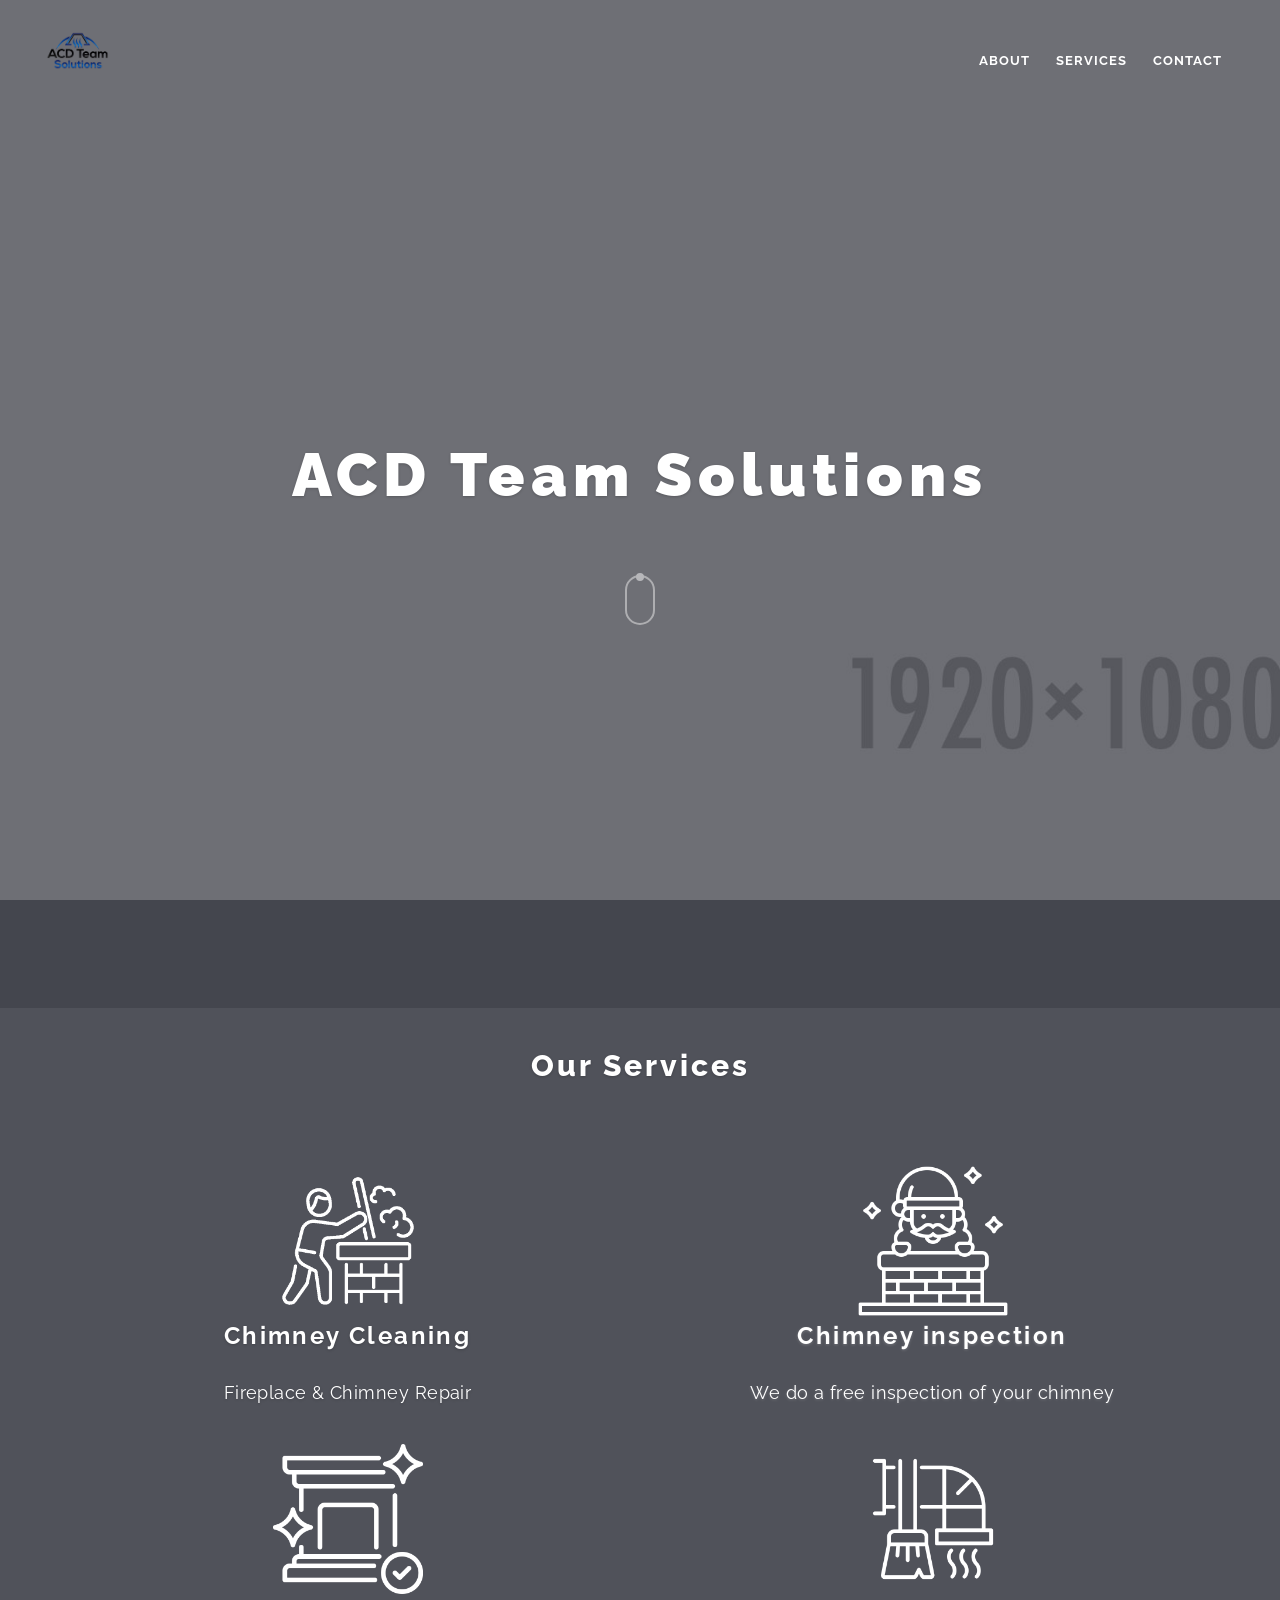
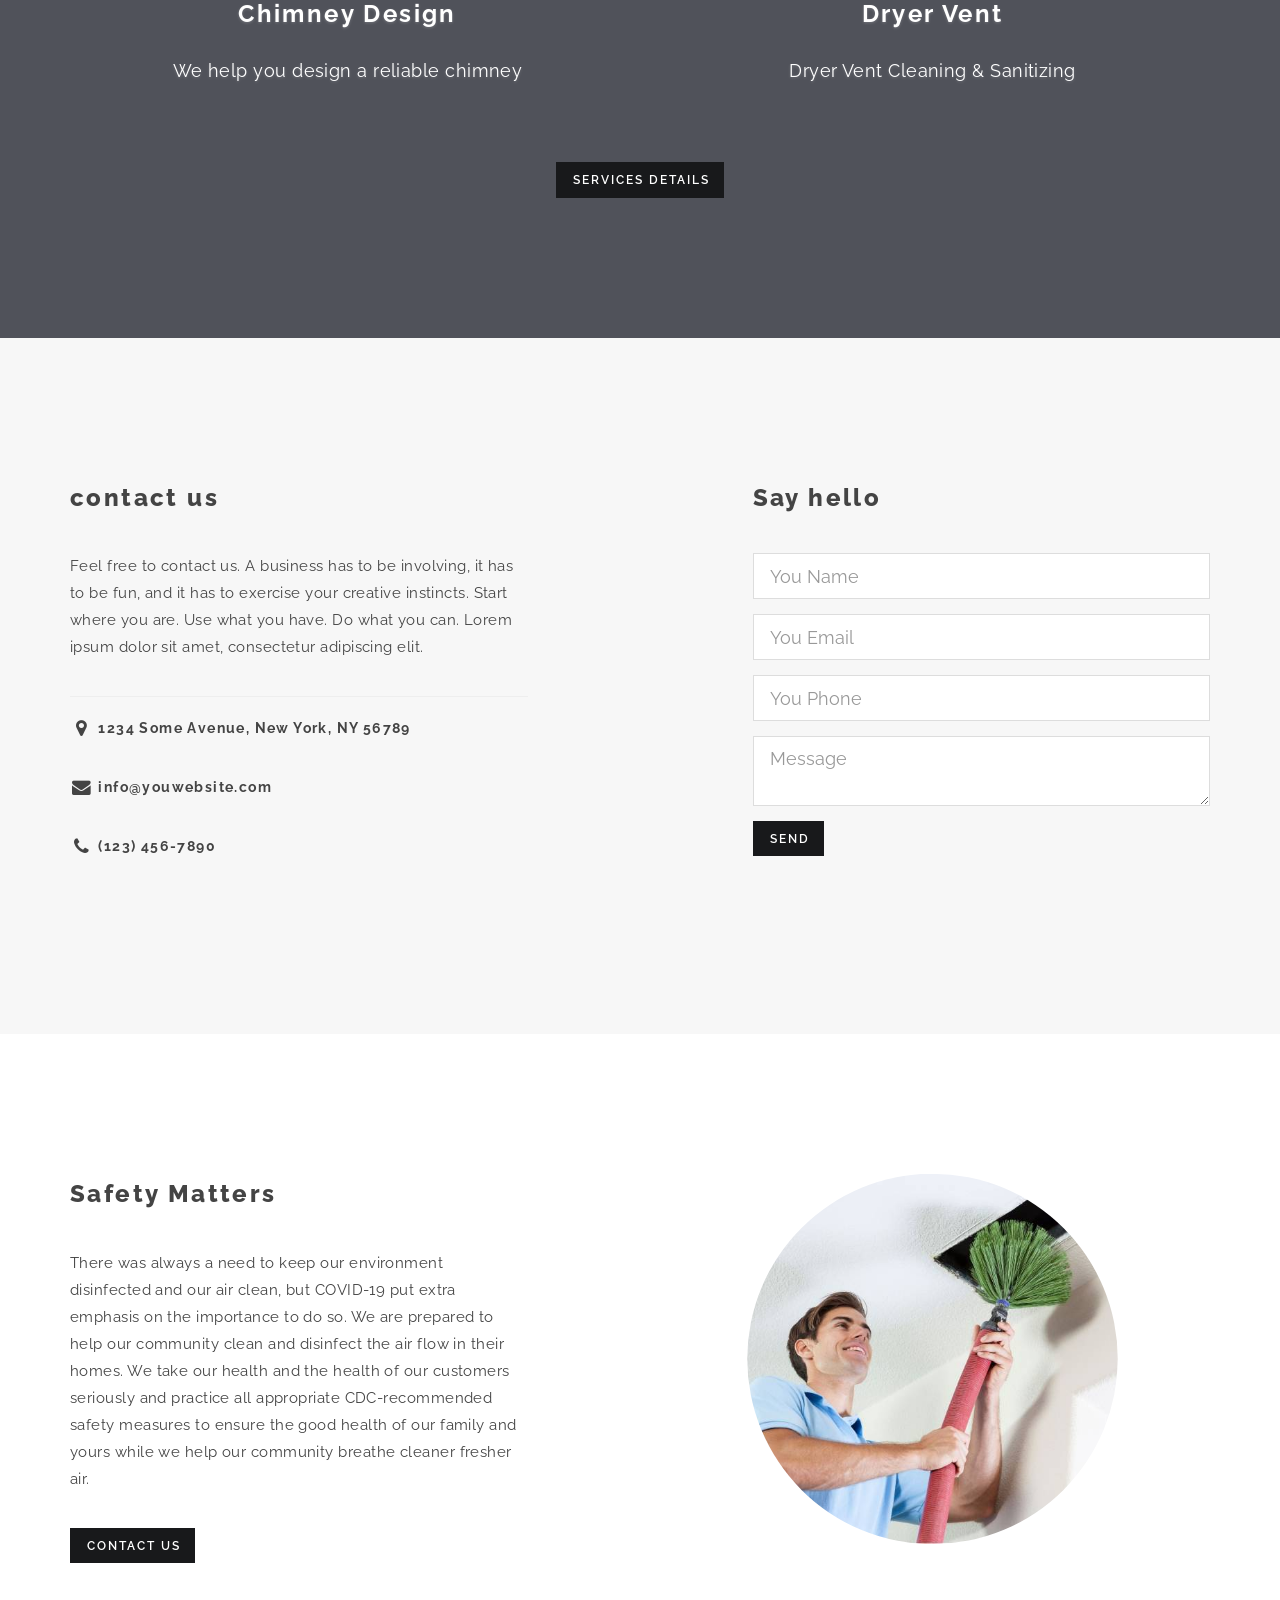
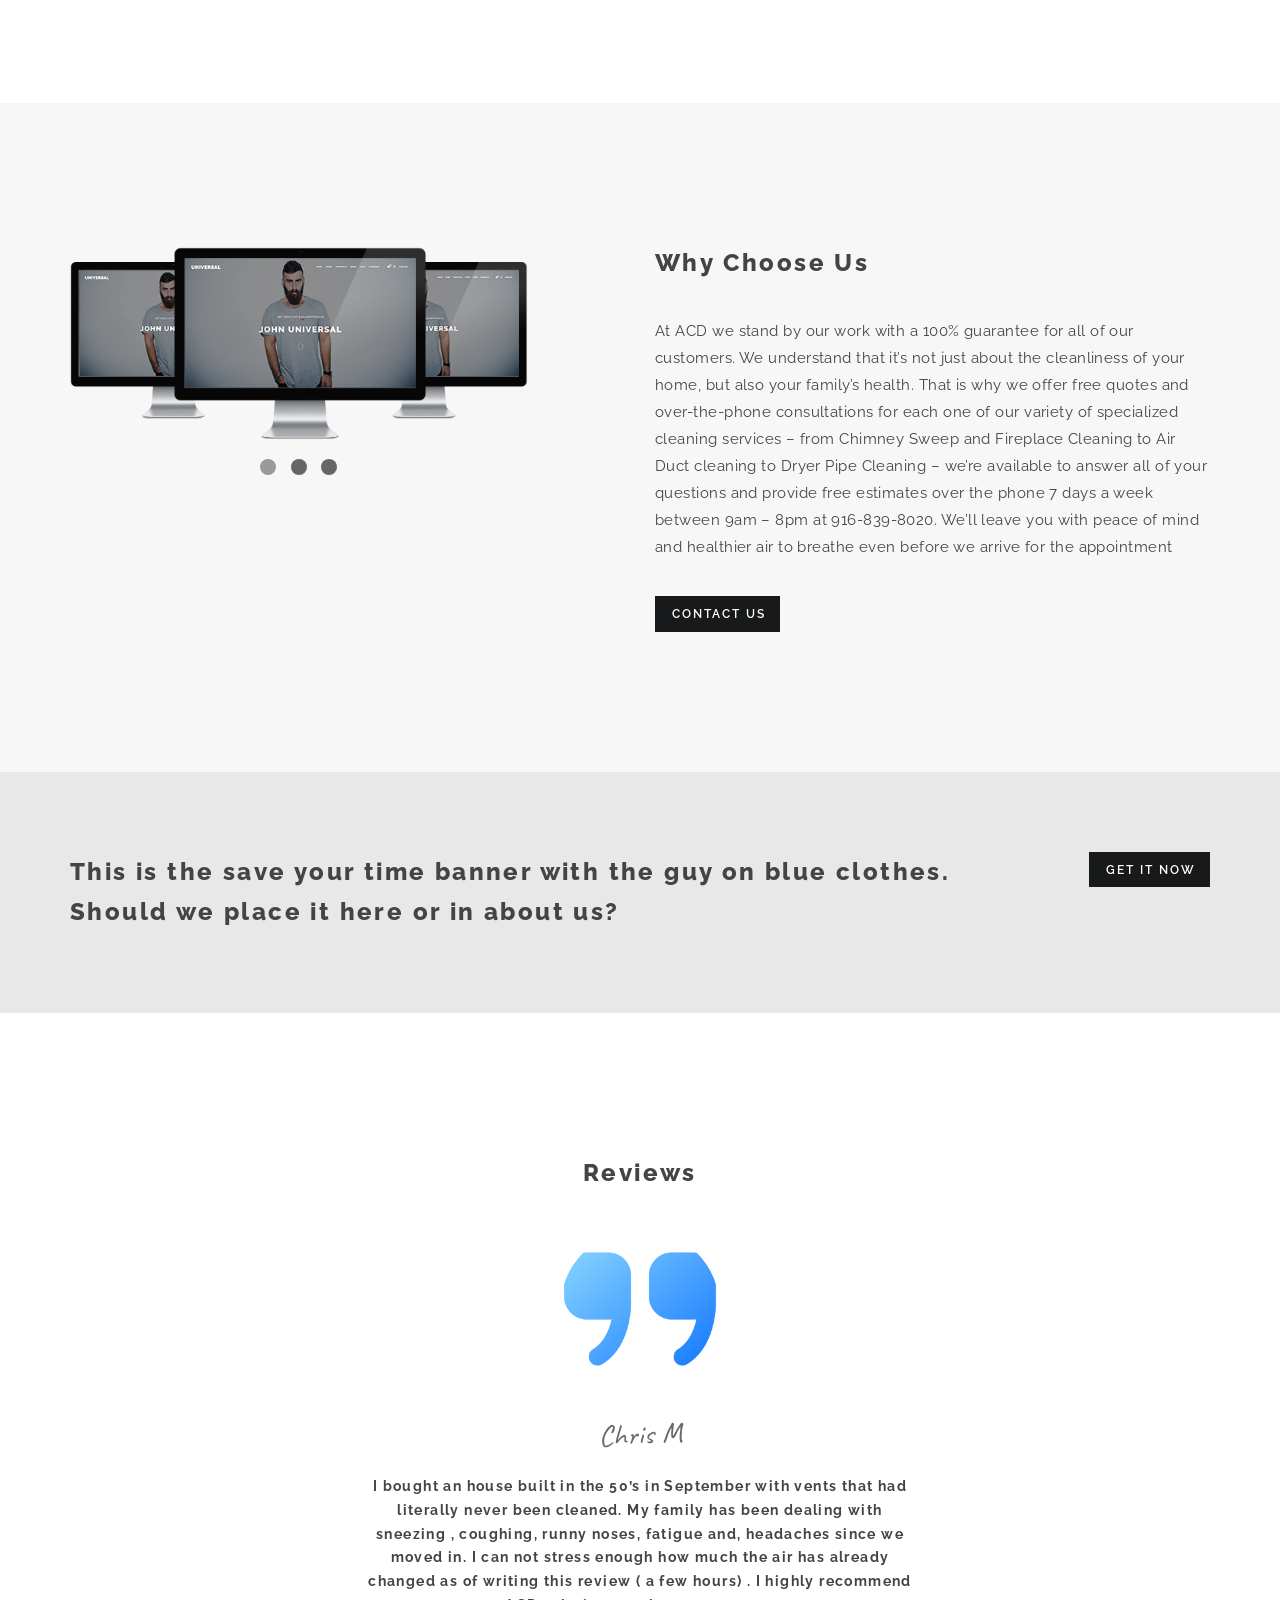
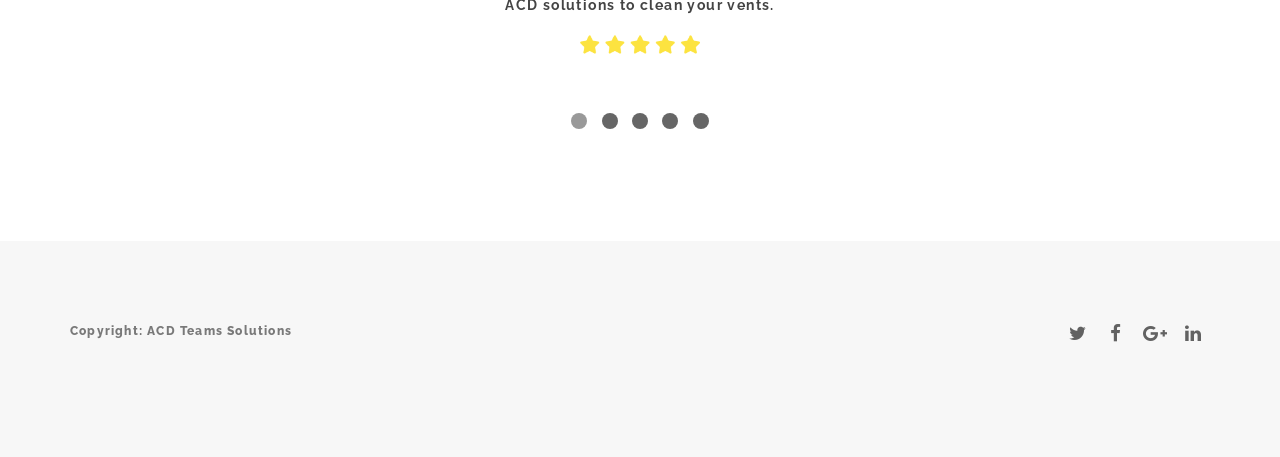
==== commit 2bdf54f8: "initial features completed" ====
--- a/index.html
+++ b/index.html
@@ -1,378 +1,847 @@
-<!DOCTYPE html>
+<!doctype html>
 <html lang="en">
-  <head>
-    <meta charset="utf-8">
-    <meta http-equiv="X-UA-Compatible" content="IE=edge">
-    <meta name="viewport" content="width=device-width, initial-scale=1">
-    <link rel="shortcut icon" href="img/misc/favicon.png">
-    <meta name="description" content="">
-    <meta name="author" content="">
-    <title>Universal - Responsive Multipurpose Template
-    </title>
-    <!-- Bootstrap Core CSS-->
-    <link href="css/bootstrap.min.css" rel="stylesheet">
-    <!-- Custom CSS-->
-    <link href="css/universal.css" rel="stylesheet">
-  </head>
-  <body id="page-top" data-spy="scroll" data-target=".navbar-fixed-top" class="top">
-    <!-- Preloader-->
-    <div id="preloader">
-      <div id="status"></div>
-    </div>
-    <!-- Navigation-->
-    <nav class="navbar navbar-custom navbar-fixed-top top-nav-collapse">
+
+<head>
+  <meta charset="utf-8" />
+  <meta http-equiv="X-UA-Compatible" content="IE=edge" />
+  <meta name="viewport" content="width=device-width, initial-scale=1" />
+  <link rel="shortcut icon" href="img/misc/favicon.png" />
+  <meta name="description" content="" />
+  <meta name="author" content="" />
+  <title>Universal - Responsive Multipurpose Template</title>
+  <!-- Bootstrap Core CSS-->
+  <link href="css/bootstrap.min.css" rel="stylesheet" />
+  <!-- Custom CSS-->
+  <link href="css/universal.css" rel="stylesheet" />
+</head>
+
+<body id="page-top" data-spy="scroll" data-target=".navbar-fixed-top" class="top">
+  <!-- Preloader-->
+  <div id="preloader">
+    <div id="status"></div>
+  </div>
+  <!-- Navigation-->
+  <nav class="navbar navbar-universal navbar-custom navbar-fixed-top">
+    <div class="container">
+      <div class="navbar-header">
+        <button type="button" data-toggle="collapse" data-target=".navbar-main-collapse" class="navbar-toggle">
+          <span class="sr-only">Toggle navigation</span>
+          <span class="icon-bar"></span><span class="icon-bar"></span><span class="icon-bar"></span>
+        </button>
+        <a href="index.html" class="navbar-brand">
+          <img src="img/logo.png" alt="Logo" class="logo" />
+          <img src="img/logodark.png" alt="Logo" class="logodark" />
+        </a>
+      </div>
+
+      <div class="collapse navbar-collapse navbar-main-collapse">
+        <ul class="nav navbar-nav navbar-left">
+          <li><a href="about.html">About</a></li>
+          <li><a href="services.html">Services</a></li>
+          <li><a href="contact.html">Contact</a></li>
+        </ul>
+      </div>
+    </div>
+  </nav>
+  <!-- Header-->
+  <header data-background="img/header/14.jpg" class="intro">
+    <!-- Intro Header-->
+    <div class="intro-body">
+      <!-- <h4>ACD Team Solutions
+        </h4> -->
+      <h1>ACD Team Solutions</h1>
+      <div data-wow-delay="1s" class="scroll-btn wow fadeInDown">
+        <a href="#about" class="page-scroll"><span class="mouse"><span class="weel"><span></span></span></span></a>
+      </div>
+    </div>
+  </header>
+  <!-- Slider-->
+  <!-- <section id="about" class="section-small">
       <div class="container">
-        <div class="navbar-header">
-          <button type="button" data-toggle="collapse" data-target=".navbar-main-collapse" class="navbar-toggle"><span class="sr-only">Toggle navigation</span><span class="icon-bar"></span><span class="icon-bar"></span><span class="icon-bar"></span></button><a href="#page-top" class="navbar-brand page-scroll">
-            <!-- Text or Image logo--><img src="img/logo.png" alt="Logo" class="logo"><img src="img/logodark.png" alt="Logo" class="logodark"></a>
-        </div>
-        <div class="collapse navbar-collapse navbar-main-collapse">
-          <ul class="nav navbar-nav navbar-left">
-            <li class="hidden"><a href="#page-top"></a></li>
-            <li><a href="#">Home <span class="caret"></span></a>
-              <ul class="dropdown-menu columns-3">
-                <li><strong class="text-muted">Multi Page</strong></li>
-                <li><a href="indexparallax.html">image parallax</a></li>
-                <li><a href="indexslider.html">slider parallax</a></li>
-                <li><a href="indexkenburns.html">ken burns slider</a></li>
-                <li><a href="indexkenburns2.html">ken burns 2 slider</a></li>
-                <li><a href="indexvideo.html">fullscreen video</a></li>
-                <li><a href="indexvideo2.html">fullscreen video 2 <span class="label label-danger">new</span></a></li>
-                <li><a href="indexdark.html">home dark <span class="label label-danger">new</span></a></li>
-                <li><a href="indexparallaxhalf.html">half screen parallax</a></li>
-                <li><a href="indexsmallheader.html">small header</a></li>
-                <li><a href="indexsolidcolor.html">solid color</a></li>
-                <li><a href="indexsolidcolor2.html">solid color 2</a></li>
-                <li><a href="indexsolidcolor3.html">solid color 3</a></li>
-                <li><strong class="text-muted">One Page</strong></li>
-                <li><a href="indexparallax-one.html">image parallax</a></li>
-                <li><a href="indexslider-one.html">slider parallax</a></li>
-                <li><a href="indexkenburns-one.html">ken burns slider</a></li>
-                <li><a href="indexkenburns2-one.html">ken burns 2 slider</a></li>
-                <li><a href="indexvideo-one.html">fullscreen video</a></li>
-                <li><a href="indexvideo2-one.html">fullscreen video 2</a></li>
-                <li><a href="indexdark-one.html">home dark</a></li>
-                <li><a href="indexparallaxhalf-one.html">half screen parallax</a></li>
-                <li><a href="indexsmallheader-one.html">small header</a></li>
-                <li><a href="indexsolidcolor-one.html">solid color</a></li>
-                <li><a href="indexsolidcolor2-one.html">solid color 2</a></li>
-                <li><a href="indexsolidcolor3-one.html">solid color 3</a></li>
-                <li><strong class="text-muted">Special demos</strong></li>
-                <li><a href="indexportfolio.html">Agency / Portfolio Home</a></li>
-                <li><a href="indexportfolio2.html">Photographer Portfolio</a></li>
-                <li><a href="indexpersonal.html">Personal / Freelancer</a></li>
-                <li><a href="indexpersonal2.html">Personal/ Freelancer 2 <span class="label label-danger">new</span></a></li>
-                <li><a href="landing.html">landing page</a></li>
-                <li><a href="landing2.html">landing page 2</a></li>
-                <li><a href="landingdark.html">landing page dark <span class="label label-danger">new</span></a></li>
-                <li><a href="comingsoon.html">coming soon landing</a></li>
-                <li><a href="comingsoon2.html">coming soon canvas</a></li>
-                <li><a href="comingsoon3.html">coming soon canvas 2</a></li>
-                <li><a href="comingsoon4.html">simple coming soon</a></li>
-                <li><a href="index.html" class="btn-nav"><span class="btn btn-dark-border btn-sm">More Demos</span></a></li>
-              </ul>
-            </li>
-            <li><a href="#">Pages <span class="caret"></span></a>
-              <ul class="dropdown-menu">
-                <li><a href="about.html">about us 1</a></li>
-                <li><a href="about2.html">about us 2</a></li>
-                <li><a href="contact.html">contact us 1</a></li>
-                <li><a href="contact2.html">contact us 2 <span class="label label-danger">new</span></a></li>
-                <li><a href="clients.html">clients</a></li>
-                <li><a href="team.html">team</a></li>
-                <li><a href="services.html">services</a></li>
-                <li><a href="register.html">Register</a></li>
-                <li><a href="login.html">Login</a></li>
-                <li><a href="register-login.html">Register/Login</a></li>
-                <li><a href="faq.html">faq</a></li>
-                <li><a href="404.html">error 404</a></li>
-                <li><a href="blank.html">blank page</a></li>
-              </ul>
-            </li>
-            <li><a href="#">Portfolio <span class="caret"></span></a>
-              <ul class="dropdown-menu">
-                <li><a href="#">Masonry <span class="angle-right"></span><span class="caret"></span></a>
-                  <ul class="dropdown-menu">
-                    <li><a href="portfolio-masonry-2.html">2 columns</a></li>
-                    <li><a href="portfolio-masonry-3.html">3 columns</a></li>
-                    <li><a href="portfolio-masonry-4.html">4 columns</a></li>
-                  </ul>
-                </li>
-                <li><a href="#">Wide <span class="angle-right"></span><span class="caret"></span></a>
-                  <ul class="dropdown-menu">
-                    <li><a href="portfolio-wide-2.html">2 columns</a></li>
-                    <li><a href="portfolio-wide-3.html">3 columns</a></li>
-                    <li><a href="portfolio-wide-4.html">4 columns</a></li>
-                  </ul>
-                </li>
-                <li><a href="#">Boxed <span class="angle-right"></span><span class="caret"></span></a>
-                  <ul class="dropdown-menu">
-                    <li><a href="portfolio-boxed-2.html">2 columns</a></li>
-                    <li><a href="portfolio-boxed-3.html">3 columns</a></li>
-                    <li><a href="portfolio-boxed-4.html">4 columns</a></li>
-                  </ul>
-                </li>
-                <li><a href="portfolio-single.html">Single project</a></li>
-              </ul>
-            </li>
-            <li><a href="#">News <span class="caret"></span></a>
-              <ul class="dropdown-menu">
-                <li><a href="news2.html">2 columns</a></li>
-                <li><a href="news2-sidebar.html">2 columns sidebar</a></li>
-                <li><a href="news3.html">3 columns</a></li>
-                <li><a href="news4.html">4 columns</a></li>
-                <li><a href="news-single.html">single fullwidth</a></li>
-                <li><a href="news-single-sidebar.html">single sidebar</a></li>
-              </ul>
-            </li>
-            <li><a href="#">Shop <span class="caret"></span></a>
-              <ul class="dropdown-menu">
-                <li><a href="shop.html">Shop</a></li>
-                <li><a href="shop2.html">Shop sidebar</a></li>
-                <li><a href="shop3.html">Shop  sidebar  wide</a></li>
-                <li><a href="shop-single.html">Single product</a></li>
-                <li><a href="shop-cart.html">Shopping cart</a></li>
-              </ul>
-            </li>
-            <li><a href="#">Elements <span class="caret"></span></a>
-              <ul class="dropdown-menu">
-                <li><a href="headers.html"><i class="fa fa-server fa-lg fa-fw"></i> Headers & Page titles</a></li>
-                <li><a href="buttons.html"><i class="fa fa-hand-pointer-o fa-lg fa-fw"></i> Buttons</a></li>
-                <li><a href="carousels.html"><i class="fa fa-clone fa-lg fa-fw"></i> Carousels</a></li>
-                <li><a href="columns.html"><i class="fa fa-th-list fa-lg fa-fw"></i> Columns <span class="label label-primary">update</span></a></li>
-                <li><a href="pricing.html"><i class="fa fa-credit-card fa-lg fa-fw"></i> Pricing tables</a></li>
-                <li><a href="countdown.html"><i class="fa fa-clock-o fa-lg fa-fw"></i> Countdown Timer</a></li>
-                <li><a href="bars-charts.html"><i class="fa fa-pie-chart fa-lg fa-fw"></i> Bars and Charts</a></li>
-                <li><a href="animate-on-scroll.html"><i class="fa fa-chevron-down fa-fw"></i> Animate On Scroll</a></li>
-                <li><a href="typography.html"><i class="fa fa-text-width fa-lg fa-fw"></i> Typography</a></li>
-                <li><a href="accordions.html"><i class="fa fa-plus-square-o fa-lg fa-fw"></i> Accordions</a></li>
-                <li><a href="video-sound.html"><i class="fa fa-video-camera fa-lg fa-fw"></i> Video / Sound</a></li>
-                <li><a href="tabs.html"><i class="fa fa-columns fa-lg fa-fw"></i> Tabs</a></li>
-              </ul>
-            </li>
-            <li class="menu-divider visible-lg">&nbsp;</li>
-            <li class="dropdown"><a href="#" class="dropdown-toggle"><i class="fa fa-shopping-bag fa-lg"></i><span class="badge">3</span><span class="caret"></span></a>
-              <ul class="dropdown-menu">
-                <li class="shop-nav">
-                  <div class="shop-cart"><a href="shop-cart.html"><img src="img/shop/1.jpg" alt=" ">
-                      <div class="btn-dark-border btn btn-xs">$128.99</div><i class="fa fa-times float-right"></i><br>Jacket with contrasting hood</a></div>
-                </li>
-                <li class="shop-nav">
-                  <div class="shop-cart"><a href="shop-cart.html"><img src="img/shop/2.jpg" alt=" ">
-                      <div class="btn-dark-border btn btn-xs">$186.99</div><i class="fa fa-times float-right"></i><br>Jacket with a seam on the lapel</a></div>
-                </li>
-                <li class="shop-nav">
-                  <div class="shop-cart"><a href="shop-cart.html"><img src="img/shop/3.jpg" alt=" ">
-                      <div class="btn-dark-border btn btn-xs">$98.99</div><i class="fa fa-times float-right"></i><br>Faux leather jacket</a></div><span class="text-left">Subtotal:</span><span class="float-right"><b>$386.99</b></span>
-                </li>
-                <li><a href="shop-cart.html"><span class="btn btn-dark-border btn-sm">Checkout</span></a></li>
-              </ul>
-            </li>
-            <li class="dropdown"><a href="#" class="dropdown-toggle"><i class="fa fa-search fa-lg"></i><span class="caret"></span></a>
-              <ul class="dropdown-menu">
-                <li>
-                  <form method="post" class="search-form">
-                    <button type="submit" title="Search" class="search-button"><i class="fa fa-search fa-lg"></i></button>
-                    <input type="text" placeholder="SEARCH" class="form-control search-field">
-                  </form>
-                </li>
-              </ul>
-            </li>
-            <li class="dropdown"><a href="#" class="dropdown-toggle">English<span class="caret"></span></a>
-              <ul class="dropdown-menu">
-                <li><a href="#">English</a></li>
-                <li><a href="#">Español</a></li>
-                <li><a href="#">Deutsch</a></li>
-                <li><a href="#">Français</a></li>
-                <li><a href="#">Русский</a></li>
-                <li><a href="#">日本語</a></li>
-                <li><a href="#">中文(简体)</a></li>
-              </ul>
+        <div class="row">
+          <div class="col-lg-6">
+            <h3>Who We Are</h3>
+            <p class="no-pad">The collaborative process of web development requires close integration of technology and design - two disciplines that inform one another. We make hip and exciting web sites. Big and Small. Concept development, interface design, production management.</p>
+            <h2 class="classic">The Universal Team</h2>
+          </div>
+          <div data-wow-duration="2s" data-wow-delay=".2s" class="col-lg-5 col-lg-offset-1 wow zoomIn">
+            <div id="carousel-light2" class="carousel slide carousel-fade">
+              <ol class="carousel-indicators">
+                <li data-target="#carousel-light2" data-slide-to="0" class="active"></li>
+                <li data-target="#carousel-light2" data-slide-to="1"></li>
+                <li data-target="#carousel-light2" data-slide-to="2"></li>
+              </ol>
+              <div role="listbox" class="carousel-inner">
+                <div class="item active"><img src="img/misc/6.png" alt="" class="img-responsive center-block"></div>
+                <div class="item"><img src="img/misc/5.png" alt="" class="img-responsive center-block"></div>
+                <div class="item"><img src="img/misc/4.png" alt="" class="img-responsive center-block"></div>
+              </div>
+            </div>
+          </div>
+        </div>
+      </div>
+    </section> -->
+  <!-- About Section-->
+  <!-- <section id="about2" class="bg-gray">
+      <div class="container wow fadeIn">
+        <div class="row">
+          <div class="col-lg-6">
+            <h3>We have magic</h3>
+            <p>Universal easily and efficiently scales your project with one code base. Amazing solution for portfolio websites which you can fit for freelancers, photographers or agency showcase.</p><a href="https://themeforest.net/item/universal-smart-multipurpose-html5-template/17268942" class="btn btn-dark">Check it out</a>
+          </div>
+          <div class="col-lg-5 col-lg-offset-1 text-center">
+            <h3>&nbsp;</h3>
+            <div data-thickness="4" data-value="0.93" class="circle"><span></span>
+              <div class="agenda">Design</div>
+            </div>
+            <div data-thickness="10" data-value="0.82" class="circle"><span></span>
+              <div class="agenda">Programming</div>
+            </div>
+            <div data-thickness="18" data-value="0.68" class="circle"><span></span>
+              <div class="agenda">Photography</div>
+            </div>
+          </div>
+        </div>
+      </div>
+    </section> -->
+  <!-- Services Section-->
+  <section id="services" class="bg-img4 text-center">
+    <div class="overlay"></div>
+    <div class="container text-center services-wrapper">
+      <div class="row">
+        <div class="col-lg-8 col-lg-offset-2">
+          <h2>Our Services</h2>
+          <!-- <p>Lorem ipsum dolor sit amet, consectetur adipiscing elit. Nulla convallis pulvinar vestibulum. Doneceleifend, sem sed dictum. Lorem ipsum dolor sit amet, consectetur adipiscing elits</p> -->
+        </div>
+      </div>
+      <div class="row">
+        <div data-wow-delay=".2s" class="col-lg-6 col-sm-6 wow fadeIn">
+          <img src="./img/icons/chimney-sweep.png" width="150" />
+          <h4>Chimney Cleaning</h4>
+          <p>Fireplace & Chimney Repair</p>
+        </div>
+        <div data-wow-delay=".4s" class="col-lg-6 col-sm-6 wow fadeIn air-duct">
+          <img src="./img/icons/santa-claus.png" width="150" />
+          <h4>Chimney inspection</h4>
+          <p>We do a free inspection of your chimney</p>
+        </div>
+        <div data-wow-delay=".4s" class="col-lg-6 col-sm-6 wow fadeIn air-duct">
+          <img src="./img/icons/chimney-design.png" width="150" />
+          <h4>Chimney Design</h4>
+          <p>We help you design a reliable chimney</p>
+        </div>
+        <div data-wow-delay=".4s" class="col-lg-6 col-sm-6 wow fadeIn air-duct">
+          <img src="./img/icons/air-duct-system.png" width="150" />
+          <h4>Dryer Vent</h4>
+          <p>Dryer Vent Cleaning & Sanitizing</p>
+        </div>
+      </div>
+      <div class="row"><a href="services.html"><button id="mc-embedded-subscribe" type="submit" name="subscribe"
+            class="btn btn-dark">
+            Services Details
+          </button></a></div>
+    </div>
+  </section>
+  <!-- Slider-->
+  <!-- contact -->
+  <section id="contact" class="home-contact-container">
+    <div class="container">
+      <div class="row">
+        <div class="col-md-5">
+          <h3>contact us</h3>
+          <p>
+            Feel free to contact us. A business has to be involving, it has to
+            be fun, and it has to exercise your creative instincts. Start
+            where you are. Use what you have. Do what you can. Lorem ipsum
+            dolor sit amet, consectetur adipiscing elit.
+          </p>
+          <hr />
+          <h5>
+            <i class="fa fa-map-marker fa-fw fa-lg"></i> 1234 Some Avenue, New
+            York, NY 56789
+          </h5>
+          <h5>
+            <i class="fa fa-envelope fa-fw fa-lg"></i> info@youwebsite.com
+          </h5>
+          <h5><i class="fa fa-phone fa-fw fa-lg"></i> (123) 456-7890</h5>
+        </div>
+        <div class="col-md-5 col-md-offset-2">
+          <h3>Say hello</h3>
+          <!-- Contact Form - Enter your email address on line 17 of the mail/contact_me.php file to make this form work. For more information on how to do this please visit the Docs!-->
+          <form id="contactForm" name="sentMessage" novalidate="">
+            <div class="control-group">
+              <div class="form-group floating-label-form-group controls">
+                <label for="name" class="sr-only control-label">You Name</label>
+                <input id="name" type="text" placeholder="You Name" required=""
+                  data-validation-required-message="Please enter name" class="form-control input-lg" /><span
+                  class="help-block text-danger"></span>
+              </div>
+            </div>
+            <div class="control-group">
+              <div class="form-group floating-label-form-group controls">
+                <label for="email" class="sr-only control-label">You Email</label>
+                <input id="email" type="email" placeholder="You Email" required=""
+                  data-validation-required-message="Please enter email" class="form-control input-lg" /><span
+                  class="help-block text-danger"></span>
+              </div>
+            </div>
+            <div class="control-group">
+              <div class="form-group floating-label-form-group controls">
+                <label for="phone" class="sr-only control-label">You Phone</label>
+                <input id="phone" type="tel" placeholder="You Phone" required=""
+                  data-validation-required-message="Please enter phone number" class="form-control input-lg" /><span
+                  class="help-block text-danger"></span>
+              </div>
+            </div>
+            <div class="control-group">
+              <div class="form-group floating-label-form-group controls">
+                <label for="message" class="sr-only control-label">Message</label>
+                <textarea id="message" rows="2" placeholder="Message" required=""
+                  data-validation-required-message="Please enter a message." aria-invalid="false"
+                  class="form-control input-lg"></textarea><span class="help-block text-danger"></span>
+              </div>
+            </div>
+            <div id="success"></div>
+            <button type="submit" class="btn btn-dark">Send</button>
+          </form>
+        </div>
+      </div>
+    </div>
+  </section>
+  <!-- contact end -->
+  <section id="action-slider" class="safety-container">
+    <div class="container">
+      <div class="row">
+        <div class="col-lg-5">
+          <h3>Safety Matters</h3>
+          <p>
+            There was always a need to keep our environment disinfected and
+            our air clean, but COVID-19 put extra emphasis on the importance
+            to do so. We are prepared to help our community clean and
+            disinfect the air flow in their homes. We take our health and the
+            health of our customers seriously and practice all appropriate
+            CDC-recommended safety measures to ensure the good health of our
+            family and yours while we help our community breathe cleaner
+            fresher air.
+          </p>
+          <a href="contact.html" class="btn btn-dark">Contact Us</a>
+        </div>
+        <div class="col-lg-6 col-lg-offset-1">
+          <div id="carousel-light" class="carousel slide carousel-fade">
+            <!-- <ol class="carousel-indicators">
+              <li data-target="#carousel-light" data-slide-to="0" class="active"></li>
+              <li data-target="#carousel-light" data-slide-to="1"></li>
+              <li data-target="#carousel-light" data-slide-to="2"></li>
+            </ol> -->
+            <div role="listbox" class="carousel-inner safety-img-wrapper">
+              <div class="item active">
+                <img src="img/safety.jpg" alt="safety" class="img-responsive center-block" />
+              </div>
+              <div class="item">
+                <img src="img/misc/2.png" alt="" class="img-responsive center-block" />
+              </div>
+              <div class="item">
+                <img src="img/misc/3.png" alt="" class="img-responsive center-block" />
+              </div>
+            </div>
+          </div>
+        </div>
+      </div>
+    </div>
+  </section>
+  <!-- Subscribe Section mailchim form-->
+  <!-- <section id="subscribe" class="section-small bg-img5 text-center">
+    <div class="overlay-white"></div>
+    <div class="container">
+      <div class="row">
+        <div class="col-md-8 col-sm-offset-2">
+          <h3>Subscribe</h3>
+          <h5>Sign-Up For News Updates and Alerts</h5>
+          <form id="mc-embedded-subscribe-form"
+            action="http://forbetterweb.us11.list-manage.com/subscribe/post?u=4f751a6c58b225179404715f0&amp;id=18fc72763a"
+            method="post" name="mc-embedded-subscribe-form" target="_blank" novalidate=""
+            class="form-inline subscribe-form">
+            <div class="input-group input-group-lg">
+              <input id="mce-EMAIL" type="email" name="EMAIL" placeholder="Email address..."
+                class="form-control" /><span class="input-group-btn">
+                <button id="mc-embedded-subscribe" type="submit" name="subscribe" class="btn btn-dark">
+                  Subscribe
+                </button></span>
+              <div id="mce-responses"></div>
+              <div id="mce-error-response" style="display: none" class="response"></div>
+              <div id="mce-success-response" style="display: none" class="response"></div>
+            </div>
+          </form>
+     <img src="img/misc/mailchimp.png" alt="" />
+        </div>
+      </div>
+    </div>
+  </section> -->
+  <!-- News Block-->
+  <!-- <section id="news">
+    <div class="container">
+      <h3 class="pull-left">Latest news</h3>
+      <div class="pull-right">
+        <h5><a href="news3.html">SEE ALL</a></h5>
+      </div>
+      <div class="clearfix"></div>
+      <div class="row grid-pad">
+        <div class="col-sm-4">
+          <a href="news-single-sidebar.html"><img src="img/header/3.jpg" alt="" class="img-responsive center-block" />
+            <h5>o tempora, o mores. sem sed dictum</h5>
+          </a>
+          <p>
+            Lorem ipsum dolor sit amet, consectetur elit. Nulla convallis
+            pulvinar vestibulum. Donec eleifend, sem sed dictum mattis, turpis
+            purus.
+          </p>
+          <a href="news-single.html" class="btn btn-gray btn-xs">Read more</a>
+        </div>
+        <div class="col-sm-4">
+          <a href="news-single-sidebar.html"><img src="img/header/bg-video.jpg" alt=""
+              class="img-responsive center-block" />
+            <h5>o tempora, o mores. sem sed dictum</h5>
+          </a>
+          <p>
+            Lorem ipsum dolor sit amet, consectetur elit. Nulla convallis
+            pulvinar vestibulum. Donec eleifend, sem sed dictum mattis, turpis
+            purus.
+          </p>
+          <a href="news-single.html" class="btn btn-gray btn-xs">Read more</a>
+        </div>
+        <div class="col-sm-4">
+          <a href="news-single-sidebar.html"><img src="img/header/20.jpg" alt="" class="img-responsive center-block" />
+            <h5>o tempora, o mores. sem sed dictum</h5>
+          </a>
+          <p>
+            Lorem ipsum dolor sit amet, consectetur elit. Nulla convallis
+            pulvinar vestibulum. Donec eleifend, sem sed dictum mattis, turpis
+            purus.
+          </p>
+          <a href="news-single.html" class="btn btn-gray btn-xs">Read more</a>
+        </div>
+        <div class="col-sm-4">
+          <a href="news-single-sidebar.html"><img src="img/header/9.jpg" alt="" class="img-responsive center-block" />
+            <h5>o tempora, o mores. sem sed dictum</h5>
+          </a>
+          <p>
+            Lorem ipsum dolor sit amet, consectetur elit. Nulla convallis
+            pulvinar vestibulum. Donec eleifend, sem sed dictum mattis, turpis
+            purus.
+          </p>
+          <a href="news-single.html" class="btn btn-gray btn-xs">Read more</a>
+        </div>
+        <div class="col-sm-4">
+          <a href="news-single-sidebar.html"><img src="img/header/7.jpg" alt="" class="img-responsive center-block" />
+            <h5>o tempora, o mores. sem sed dictum</h5>
+          </a>
+          <p>
+            Lorem ipsum dolor sit amet, consectetur elit. Nulla convallis
+            pulvinar vestibulum. Donec eleifend, sem sed dictum mattis, turpis
+            purus.
+          </p>
+          <a href="news-single.html" class="btn btn-gray btn-xs">Read more</a>
+        </div>
+        <div class="col-sm-4">
+          <a href="news-single-sidebar.html"><img src="img/header/5.jpg" alt="" class="img-responsive center-block" />
+            <h5>o tempora, o mores. sem sed dictum</h5>
+          </a>
+          <p>
+            Lorem ipsum dolor sit amet, consectetur elit. Nulla convallis
+            pulvinar vestibulum. Donec eleifend, sem sed dictum mattis, turpis
+            purus.
+          </p>
+          <a href="news-single.html" class="btn btn-gray btn-xs">Read more</a>
+        </div>
+      </div>
+    </div>
+  </section> -->
+  <!-- Portfolio-->
+  <!-- <section id="portfolio" class="bg-gray no-pad-btm">
+    <div class="container text-center">
+      <div class="row">
+        <div class="col-sm-10 col-sm-offset-1">
+          <h3>Portfolio</h3>
+          <ul class="portfolio-sorting list-inline text-center">
+            <li>
+              <a href="portfolio-single.html" data-group="all" class="active">All</a>
+            </li>
+            <li>
+              <a href="portfolio-single.html" data-group="photo">Photo</a>
+            </li>
+            <li>
+              <a href="portfolio-single.html" data-group="design">Design</a>
+            </li>
+            <li>
+              <a href="portfolio-single.html" data-group="branding">Branding</a>
             </li>
           </ul>
         </div>
       </div>
-    </nav>
-    <!-- Header-->
-    <header data-background="img/header/panoramic.jpg" class="intro introhalf demo-header scroll-background">
-      <!-- Intro Header-->
-      <div class="intro-body">
-        <div class="container">
-          <div class="row">
-            <div class="col-lg-8 col-lg-offset-2">
-              <h1>Universal<span class="badge hidden-sm hidden-xs">html</span></h1>
-              <h2 class="no-pad">Smart Multi-purpose Html5 Template</h2>
-              <p>All live demo pages and documentation are included in the download package</p>
-              <ul class="list-inline lead">
-                <li><a href="#multipage" class="btn btn-border btn-lg page-scroll">Choose your demo</a></li>
-                <li><a href="#" class="btn btn-white btn-lg">Purchase now</a></li>
-              </ul>
-            </div>
-          </div>
-        </div>
-      </div>
-    </header>
-    <section id="multipage" class="section-small demo">
-      <div class="container-fluid text-center">
-        <h3>Multi page demos</h3>
-        <div class="row">
-          <div class="col-sm-4"><a href="indexparallax.html" target="_blank"><img src="img/demo/1.jpg" alt=" " class="img-responsive center-block">
-              <h6>Image parallax</h6></a></div>
-          <div class="col-sm-4"><a href="indexslider.html" target="_blank"><img src="img/demo/2.jpg" alt=" " class="img-responsive center-block">
-              <h6>Slider parallax</h6></a></div>
-          <div class="col-sm-4"><a href="indexkenburns.html" target="_blank"><img src="img/demo/4.jpg" alt=" " class="img-responsive center-block">
-              <h6>Ken Burns Slider</h6></a></div>
-          <div class="col-sm-4"><a href="indexkenburns2.html" target="_blank"><img src="img/demo/5.jpg" alt=" " class="img-responsive center-block">
-              <h6>Ken Burns Slider 2</h6></a></div>
-          <div class="col-sm-4"><a href="indexvideo.html" target="_blank"><img src="img/demo/6.jpg" alt=" " class="img-responsive center-block">
-              <h6>Full Screen Video</h6></a></div>
-          <div class="col-sm-4">
-            <div class="badge new">NEW</div><a href="indexvideo2.html" target="_blank"><img src="img/demo/7.jpg" alt=" " class="img-responsive center-block">
-              <h6>Full Screen Video 2</h6></a>
-          </div>
-          <div class="col-sm-4">
-            <div class="badge new">NEW</div><a href="indexdark.html" target="_blank"><img src="img/demo/22.jpg" alt=" " class="img-responsive center-block">
-              <h6>Home dark</h6></a>
-          </div>
-          <div class="col-sm-4"><a href="indexparallaxhalf.html" target="_blank"><img src="img/demo/3.jpg" alt=" " class="img-responsive center-block">
-              <h6>Half Screen parallax</h6></a></div>
-          <div class="col-sm-4"><a href="indexsmallheader.html" target="_blank"><img src="img/demo/8.jpg" alt=" " class="img-responsive center-block">
-              <h6>Small Header</h6></a></div>
-          <div class="col-sm-4"><a href="indexsolidcolor.html" target="_blank"><img src="img/demo/9.jpg" alt=" " class="img-responsive center-block">
-              <h6>Minimal Solid color</h6></a></div>
-          <div class="col-sm-4"><a href="indexsolidcolor2.html" target="_blank"><img src="img/demo/10.jpg" alt=" " class="img-responsive center-block">
-              <h6>Minimal Solid color 2</h6></a></div>
-          <div class="col-sm-4"><a href="indexsolidcolor3.html" target="_blank"><img src="img/demo/11.jpg" alt=" " class="img-responsive center-block">
-              <h6>Minimal Solid color 3</h6></a></div>
-        </div>
-      </div>
-    </section>
-    <section id="special" class="section-small bg-white demo">
-      <div class="container-fluid text-center">
-        <h3>Special Demos</h3>
-        <div class="row">
-          <div class="col-sm-4"><a href="indexpersonal.html" target="_blank"><img src="img/demo/14.jpg" alt=" " class="img-responsive center-block">
-              <h6>Personal / Freelancer</h6></a></div>
-          <div class="col-sm-4"><a href="indexpersonal2.html" target="_blank"><img src="img/demo/15.jpg" alt=" " class="img-responsive center-block">
-              <h6>Personal / Freelancer 2</h6></a></div>
-          <div class="col-sm-4"><a href="indexportfolio.html" target="_blank"><img src="img/demo/12.jpg" alt=" " class="img-responsive center-block">
-              <h6>Agency / Portfolio Home</h6></a></div>
-          <div class="col-sm-4"><a href="indexportfolio2.html" target="_blank"><img src="img/demo/13.jpg" alt=" " class="img-responsive center-block">
-              <h6>Photographer Portfolio</h6></a></div>
-          <div class="col-sm-4">
-            <div class="badge new">NEW</div><a href="indexconstruction.html" target="_blank"><img src="img/demo/24.jpg" alt=" " class="img-responsive center-block">
-              <h6>Construction / Renovation</h6></a>
-          </div>
-          <div class="col-sm-4">
-            <div class="badge new">NEW</div><a href="indexbarber.html" target="_blank"><img src="img/demo/25.jpg" alt=" " class="img-responsive center-block">
-              <h6>Barbers & Hair Salons</h6></a>
-          </div>
-          <div class="col-sm-4">
-            <div class="badge new">NEW</div><a href="indexarchdesign.html" target="_blank"><img src="img/demo/26.jpg" alt=" " class="img-responsive center-block">
-              <h6>Architecture & Design</h6></a>
-          </div>
-          <div class="col-sm-4"><a href="landing.html" target="_blank"><img src="img/demo/16.jpg" alt=" " class="img-responsive center-block">
-              <h6>Landing page</h6></a></div>
-          <div class="col-sm-4"><a href="landing2.html" target="_blank"><img src="img/demo/17.jpg" alt=" " class="img-responsive center-block">
-              <h6>Landing page 2</h6></a></div>
-          <div class="col-sm-4"><a href="landingdark.html" target="_blank"><img src="img/demo/21.jpg" alt=" " class="img-responsive center-block">
-              <h6>Landing page dark</h6></a></div>
-          <div class="col-sm-4"><a href="comingsoon.html" target="_blank"><img src="img/demo/18.jpg" alt=" " class="img-responsive center-block">
-              <h6>Landing Coming Soon</h6></a></div>
-          <div class="col-sm-4"><a href="comingsoon2.html" target="_blank"><img src="img/demo/19.jpg" alt=" " class="img-responsive center-block">
-              <h6>Coming Soon Canvas</h6></a></div>
-          <div class="col-sm-4"><a href="comingsoon3.html" target="_blank"><img src="img/demo/23.jpg" alt=" " class="img-responsive center-block">
-              <h6>Coming Soon Canvas 2</h6></a></div>
-          <div class="col-sm-4"><a href="comingsoon4.html" target="_blank"><img src="img/demo/20.jpg" alt=" " class="img-responsive center-block">
-              <h6>Coming Soon</h6></a></div>
-        </div>
-      </div>
-    </section>
-    <section id="shop" class="section-small bg-white demo">
-      <div class="container-fluid text-center">
-        <h3>Shop</h3>
-        <div class="row">
-          <div class="col-sm-4"><a href="shop.html" target="_blank"><img src="img/demo/shop1.jpg" alt=" " class="img-responsive center-block">
-              <h6>Shop home</h6></a></div>
-          <div class="col-sm-4"><a href="shop2.html" target="_blank"><img src="img/demo/shop2.jpg" alt=" " class="img-responsive center-block">
-              <h6>Shop sidebar</h6></a></div>
-          <div class="col-sm-4"><a href="shop3.html" target="_blank"><img src="img/demo/shop3.jpg" alt=" " class="img-responsive center-block">
-              <h6>Shop sidebar wide</h6></a></div>
-          <div class="col-sm-4"><a href="shop-single.html" target="_blank"><img src="img/demo/shop4.jpg" alt=" " class="img-responsive center-block">
-              <h6>Single Product</h6></a></div>
-          <div class="col-sm-4"><a href="shop-cart.html" target="_blank"><img src="img/demo/shop5.jpg" alt=" " class="img-responsive center-block">
-              <h6>Shopping cart</h6></a></div>
-        </div>
-      </div>
-    </section>
-    <section id="onepage" class="demo">
-      <div class="container-fluid text-center">
-        <h3>One page demos</h3>
-        <div class="row">
-          <div class="col-sm-4"><a href="indexparallax-one.html" target="_blank"><img src="img/demo/1.jpg" alt=" " class="img-responsive center-block">
-              <h6>Image parallax</h6></a></div>
-          <div class="col-sm-4"><a href="indexslider-one.html" target="_blank"><img src="img/demo/2.jpg" alt=" " class="img-responsive center-block">
-              <h6>Slider parallax</h6></a></div>
-          <div class="col-sm-4"><a href="indexkenburns-one.html" target="_blank"><img src="img/demo/4.jpg" alt=" " class="img-responsive center-block">
-              <h6>Ken Burns Slider</h6></a></div>
-          <div class="col-sm-4"><a href="indexkenburns2-one.html" target="_blank"><img src="img/demo/5.jpg" alt=" " class="img-responsive center-block">
-              <h6>Ken Burns Slider 2</h6></a></div>
-          <div class="col-sm-4"><a href="indexvideo-one.html" target="_blank"><img src="img/demo/6.jpg" alt=" " class="img-responsive center-block">
-              <h6>Full Screen Video</h6></a></div>
-          <div class="col-sm-4">
-            <div class="badge new">NEW</div><a href="indexvideo2-one.html" target="_blank"><img src="img/demo/7.jpg" alt=" " class="img-responsive center-block">
-              <h6>Full Screen Video 2</h6></a>
-          </div>
-          <div class="col-sm-4">
-            <div class="badge new">NEW</div><a href="indexdark-one.html" target="_blank"><img src="img/demo/22.jpg" alt=" " class="img-responsive center-block">
-              <h6>Home dark</h6></a>
-          </div>
-          <div class="col-sm-4"><a href="indexparallaxhalf-one.html" target="_blank"><img src="img/demo/3.jpg" alt=" " class="img-responsive center-block">
-              <h6>Half Screen parallax</h6></a></div>
-          <div class="col-sm-4"><a href="indexsmallheader-one.html" target="_blank"><img src="img/demo/8.jpg" alt=" " class="img-responsive center-block">
-              <h6>Home with Small Header</h6></a></div>
-          <div class="col-sm-4"><a href="indexsolidcolor-one.html" target="_blank"><img src="img/demo/9.jpg" alt=" " class="img-responsive center-block">
-              <h6>Minimal Solid color</h6></a></div>
-          <div class="col-sm-4"><a href="indexsolidcolor2-one.html" target="_blank"><img src="img/demo/10.jpg" alt=" " class="img-responsive center-block">
-              <h6>Minimal Solid color 2</h6></a></div>
-          <div class="col-sm-4"><a href="indexsolidcolor3-one.html" target="_blank"><img src="img/demo/11.jpg" alt=" " class="img-responsive center-block">
-              <h6>Minimal Solid color 3</h6></a></div>
-        </div>
-      </div>
-    </section>
-    <!-- footer small-->
-    <div class="container-fluid footer-small bg-gray text-center">
-      <div class="row">
-        <div class="col-md-8 col-md-offset-2">
-          <p id="carousel-light2"><img src="img/misc/tf.png" alt=" " class="img-responsive center-block"></p>
-          <h4>Themeforest exclusive author</h4>
-          <p><a href="https://themeforest.net/item/universal-smart-multipurpose-html5-template/17268942" class="btn btn-lg btn-dark">Purchase now</a></p>
-          <p class="small"><a href="http://ForBetterWeb.com">©2016<i class="fa fa-heart fa-fw"></i>FORBETTERWEB.COM</a></p>
-        </div>
-      </div>
-    </div>
-    <!-- jQuery-->
-    <script src="js/jquery-1.12.4.min.js"></script>
-    <!-- Bootstrap Core JavaScript-->
-    <script src="js/bootstrap.min.js"></script>
-    <!-- Plugin JavaScript-->
-    <script src="js/jquery.easing.min.js"></script>
-    <script src="js/jquery.countdown.min.js"></script>
-    <script src="js/device.min.js"></script>
-    <script src="js/form.min.js"></script>
-    <script src="js/jquery.placeholder.min.js"></script>
-    <script src="js/jquery.shuffle.min.js"></script>
-    <script src="js/jquery.parallax.min.js"></script>
-    <script src="js/jquery.circle-progress.min.js"></script>
-    <script src="js/jquery.swipebox.min.js"></script>
-    <script src="js/smoothscroll.min.js"></script>
-    <script src="js/wow.min.js"></script>
-    <script src="js/jquery.smartmenus.js"></script>
-    <!-- Custom Theme JavaScript-->
-    <script src="js/universal.js"></script>
-<!--[if lt IE 9]>
-    <script src="https://oss.maxcdn.com/libs/html5shiv/3.7.0/html5shiv.js"></script>
-    <script src="https://oss.maxcdn.com/libs/respond.js/1.4.2/respond.min.js"></script>
+    </div>
+    <div class="container-fluid">
+      <div id="grid" class="row portfolio-items">
+        <div data-groups='["design", "branding"]' class="col-md-3 col-sm-6 no-pad">
+          <div class="portfolio-item">
+            <a href="portfolio-single.html"><img src="img/portfolio/1.jpg" alt="" />
+              <div class="portfolio-overlay">
+                <div class="caption">
+                  <h5>Form Image Creative</h5>
+                  <span>Lorem ipsum dolor sit amet</span>
+                </div>
+              </div>
+            </a>
+          </div>
+        </div>
+        <div data-groups='["photo", "branding"]' class="col-md-3 col-sm-6 no-pad">
+          <div class="portfolio-item">
+            <a href="portfolio-single.html"><img src="img/portfolio/2.jpg" alt="" />
+              <div class="portfolio-overlay">
+                <div class="caption">
+                  <h5>Form Image Creative</h5>
+                  <span>Lorem ipsum dolor sit amet</span>
+                </div>
+              </div>
+            </a>
+          </div>
+        </div>
+        <div data-groups='[""]' class="col-md-3 col-sm-6 no-pad">
+          <div class="portfolio-item">
+            <a href="portfolio-single.html"><img src="img/portfolio/13.jpg" alt="" />
+              <div class="portfolio-overlay">
+                <div class="caption">
+                  <h5>Form Image Creative</h5>
+                  <span>Lorem ipsum dolor sit amet</span>
+                </div>
+              </div>
+            </a>
+          </div>
+        </div>
+        <div data-groups='["design", "photo"]' class="col-md-3 col-sm-6 no-pad">
+          <div class="portfolio-item">
+            <a href="portfolio-single.html"><img src="img/portfolio/3.jpg" alt="" />
+              <div class="portfolio-overlay">
+                <div class="caption">
+                  <h5>Form Image Creative</h5>
+                  <span>Lorem ipsum dolor sit amet</span>
+                </div>
+              </div>
+            </a>
+          </div>
+        </div>
+        <div data-groups='["branding", "design"]' class="col-md-3 col-sm-6 no-pad">
+          <div class="portfolio-item">
+            <a href="portfolio-single.html"><img src="img/portfolio/5.jpg" alt="" />
+              <div class="portfolio-overlay">
+                <div class="caption">
+                  <h5>Form Image Creative</h5>
+                  <span>Lorem ipsum dolor sit amet</span>
+                </div>
+              </div>
+            </a>
+          </div>
+        </div>
+        <div data-groups='["photo", "design"]' class="col-md-3 col-sm-6 no-pad">
+          <div class="portfolio-item">
+            <a href="portfolio-single.html"><img src="img/portfolio/6.jpg" alt="" />
+              <div class="portfolio-overlay">
+                <div class="caption">
+                  <h5>Form Image Creative</h5>
+                  <span>Lorem ipsum dolor sit amet</span>
+                </div>
+              </div>
+            </a>
+          </div>
+        </div>
+        <div data-groups='["photo", "branding"]' class="col-md-3 col-sm-6 no-pad">
+          <div class="portfolio-item">
+            <a href="portfolio-single.html"><img src="img/portfolio/7.jpg" alt="" />
+              <div class="portfolio-overlay">
+                <div class="caption">
+                  <h5>Form Image Creative</h5>
+                  <span>Lorem ipsum dolor sit amet</span>
+                </div>
+              </div>
+            </a>
+          </div>
+        </div>
+      </div>
+    </div>
+  </section>
+  <div class="section-small action bg-gray text-center">
+    <a href="portfolio-masonry-4.html" class="btn btn-dark-border">View All Portfolio</a>
+  </div> -->
+  <!-- Team Section-->
+  <!-- <section id="team" class="bg-white text-center">
+    <div class="container">
+      <h3>MEET OUR LEADERS</h3>
+      <div class="row">
+        <div class="col-md-3 col-sm-6">
+          <p>
+            <img src="img/team/avatar1.jpg" alt="" class="img-responsive center-block" />
+          </p>
+          <h2 class="classic">James Daniels</h2>
+          <ul class="list-inline">
+            <li>
+              <a href="/"><i class="fa fa-twitter fa-lg"></i></a>
+            </li>
+            <li>
+              <a href="/"><i class="fa fa-facebook fa-lg"></i></a>
+            </li>
+            <li>
+              <a href="/"><i class="fa fa-google-plus fa-lg"></i></a>
+            </li>
+          </ul>
+          <h6>CEO</h6>
+        </div>
+        <div class="col-md-3 col-sm-6">
+          <p>
+            <img src="img/team/avatar2.jpg" alt="" class="img-responsive center-block" />
+          </p>
+          <h2 class="classic">Michael Williams</h2>
+          <ul class="list-inline">
+            <li>
+              <a href="/"><i class="fa fa-twitter fa-lg"></i></a>
+            </li>
+            <li>
+              <a href="/"><i class="fa fa-youtube fa-lg"></i></a>
+            </li>
+            <li>
+              <a href="/"><i class="fa fa-steam fa-lg"></i></a>
+            </li>
+          </ul>
+          <h6>Manager</h6>
+        </div>
+        <div class="col-md-3 col-sm-6">
+          <p>
+            <img src="img/team/avatar3.jpg" alt="" class="img-responsive center-block" />
+          </p>
+          <h2 class="classic">Ethan Oliver</h2>
+          <ul class="list-inline">
+            <li>
+              <a href="/"><i class="fa fa-facebook fa-lg"></i></a>
+            </li>
+            <li>
+              <a href="/"><i class="fa fa-twitter fa-lg"></i></a>
+            </li>
+            <li>
+              <a href="/"><i class="fa fa-instagram fa-lg"></i></a>
+            </li>
+          </ul>
+          <h6>Developer</h6>
+        </div>
+        <div class="col-md-3 col-sm-6">
+          <p>
+            <img src="img/team/avatar4.jpg" alt="" class="img-responsive center-block" />
+          </p>
+          <h2 class="classic">Charlotte Harrison</h2>
+          <ul class="list-inline">
+            <li>
+              <a href="/"><i class="fa fa-twitter fa-lg"></i></a>
+            </li>
+            <li>
+              <a href="/"><i class="fa fa-github fa-lg"></i></a>
+            </li>
+            <li>
+              <a href="/"><i class="fa fa-pinterest fa-lg"></i></a>
+            </li>
+          </ul>
+          <h6>Designer</h6>
+        </div>
+      </div>
+    </div>
+  </section> -->
+  <!-- Quotes-->
+  <!-- <section class="quote section-small bg-img3 text-center">
+    <div class="overlay"></div>
+    <div class="container">
+      <div class="row">
+        <div class="col-sm-8 col-sm-offset-2">
+          <p><i class="icon fa fa-quote-left fa-lg"></i></p>
+          <p>
+            Teach self-denial and make its practice pleasure, and you can
+            create for the world a destiny more sublime that ever issued from
+            the brain of the wildest dreamer.
+          </p>
+          <h2 class="no-pad classic">Sir Walter Scott</h2>
+        </div>
+      </div>
+    </div>
+  </section> -->
+  <!-- Why Section-->
+  <!-- <section>
+    <div class="container text-center">
+      <div class="row">
+        <div class="col-lg-8 col-lg-offset-2">
+          <h3>Why Choose Us?</h3>
+        </div>
+      </div>
+      <div class="row">
+        <div data-wow-delay=".2s" class="col-lg-3 col-sm-6 wow fadeIn">
+          <h4>
+            <i class="icon-big icon ion-ios-infinite-outline"></i>
+            Multi-purpose
+          </h4>
+          <p>
+            Lorem ipsum dolor sit amet, consectetur adipiscing elit. Nulla
+            convallis pulvinar vestibulum. Donec eleifend, sem sed dictum
+          </p>
+        </div>
+        <div data-wow-delay=".4s" class="col-lg-3 col-sm-6 wow fadeIn">
+          <h4>
+            <i class="icon-big ion-ios-sunny-outline"></i> Coder friendly
+          </h4>
+          <p>
+            Lorem ipsum dolor sit amet, consectetur adipiscing elit. Nulla
+            convallis pulvinar vestibulum. Donec eleifend, sem sed dictum
+          </p>
+        </div>
+        <div data-wow-delay=".6s" class="col-lg-3 col-sm-6 wow fadeIn">
+          <h4>
+            <i class="icon-big ion-ios-glasses-outline"></i> Good readability
+          </h4>
+          <p>
+            Lorem ipsum dolor sit amet, consectetur adipiscing elit. Nulla
+            convallis pulvinar vestibulum. Donec eleifend, sem sed dictum
+          </p>
+        </div>
+        <div data-wow-delay=".8s" class="col-lg-3 col-sm-6 wow fadeIn">
+          <h4><i class="icon-big ion-ios-pulse"></i> Easy to Use</h4>
+          <p>
+            Lorem ipsum dolor sit amet, consectetur adipiscing elit. Nulla
+            convallis pulvinar vestibulum. Donec eleifend, sem sed dictum
+          </p>
+        </div>
+      </div>
+    </div>
+  </section> -->
+  <!-- Facts section-->
+  <!-- <section class="facts section-small bg-img">
+    <div class="overlay"></div>
+    <div class="container text-center">
+      <div class="row">
+        <div class="col-sm-3">
+          <span data-min="0" data-max="29" data-delay="5" data-increment="1" class="numscroller">0</span>
+          <h5 class="no-pad">Themes released</h5>
+        </div>
+        <div class="col-sm-3">
+          <span data-min="0" data-max="2785" data-delay="5" data-increment="3" class="numscroller">0</span>
+          <h5 class="no-pad">Happy Customers</h5>
+        </div>
+        <div class="col-sm-3">
+          <span data-min="0" data-max="12" data-delay="5" data-increment="1" class="numscroller">0</span>
+          <h5 class="no-pad">Winning awards</h5>
+        </div>
+        <div class="col-sm-3">
+          <span data-min="0" data-max="78" data-delay="5" data-increment="1" class="numscroller">0</span>
+          <h5 class="no-pad">Completed project</h5>
+        </div>
+      </div>
+    </div>
+  </section> -->
+  <!-- Testimonials Section-->
+
+
+  <section id="action-slider" class="why-choose-us-container">
+    <div class="container">
+      <div class="row">
+        <div class="col-lg-5">
+          <div id="carousel-light" class="carousel slide carousel-fade" data-ride="carousel">
+            <ol class="carousel-indicators">
+              <li data-target="#carousel-light" data-slide-to="0" class="active"></li>
+              <li data-target="#carousel-light" data-slide-to="1"></li>
+              <li data-target="#carousel-light" data-slide-to="2"></li>
+            </ol>
+            <div role="listbox" class="carousel-inner">
+              <div class="item active">
+                <img src="img/misc/1.png" alt="safety" class="img-responsive center-block" />
+              </div>
+              <div class="item">
+                <img src="img/misc/2.png" alt="" class="img-responsive center-block" />
+              </div>
+              <div class="item">
+                <img src="img/misc/3.png" alt="" class="img-responsive center-block" />
+              </div>
+            </div>
+          </div>
+        </div>
+        <div class="col-lg-6 col-lg-offset-1">
+          <h3>Why Choose Us</h3>
+          <p>
+            At ACD we stand by our work with a 100% guarantee for all of our customers. We understand that it’s not just
+            about the cleanliness of your home, but also your family’s health. That is why we offer free quotes and
+            over-the-phone consultations for each one of our variety of specialized cleaning services – from Chimney
+            Sweep and Fireplace Cleaning to Air Duct cleaning to Dryer Pipe Cleaning – we’re available to answer all of
+            your questions and provide free estimates over the phone 7 days a week between 9am – 8pm at 916-839-8020.
+            We’ll leave you with peace of mind and healthier air to breathe even before we arrive for the appointment
+          </p>
+          <a href="contact.html" class="btn btn-dark">Contact Us</a>
+        </div>
+      </div>
+    </div>
+  </section>
+
+  <!-- Map Section-->
+  <!-- <div id="map"></div> -->
+  <!-- Action Section-->
+  <section class="action section-small bg-gray2">
+    <div class="container wow fadeIn">
+      <div class="row">
+        <div class="col-md-10">
+          <h3 class="no-pad">
+            This is the save your time banner with the guy on blue clothes. Should we place it here or in about us?
+          </h3>
+        </div>
+        <div class="col-md-2 text-right">
+          <a href="https://themeforest.net/item/universal-smart-multipurpose-html5-template/17268942"
+            class="btn btn-dark">get it now</a>
+        </div>
+      </div>
+    </div>
+  </section>
+  <!-- Footer Section-->
+
+  <section id="testimonials" class="reviews-container">
+    <div class="container">
+      <div class="row">
+        <div class="col-md-6 col-md-offset-3">
+          <h3 class="text-center">Reviews</h3>
+          <div id="carousel-testimonials" data-ride="carousel" class="carousel slide carousel-fade">
+            <!-- Indicators-->
+            <ol class="carousel-indicators">
+              <li data-target="#carousel-testimonials" data-slide-to="0" class="active"></li>
+              <li data-target="#carousel-testimonials" data-slide-to="1"></li>
+              <li data-target="#carousel-testimonials" data-slide-to="2"></li>
+              <li data-target="#carousel-testimonials" data-slide-to="3"></li>
+              <li data-target="#carousel-testimonials" data-slide-to="4"></li>
+            </ol>
+            <!-- Wrapper for slides-->
+            <div role="listbox" class="carousel-inner">
+              <div class="item active">
+                <img src="img/testimonials/quotes.png" alt="" class="center-block" />
+                <div class="carousel-caption">
+                  <h2 class="classic">Chris M</h2>
+                  <h5 class="no-pad">
+                    I bought an house built in the 50’s in September with vents that had literally never been cleaned.
+                    My family has been dealing with sneezing , coughing, runny noses, fatigue and, headaches since we
+                    moved in. I can not stress enough how much the air has already changed as of writing this review ( a
+                    few hours) . I highly recommend ACD solutions to clean your vents.
+                  </h5>
+                  <img src="img/testimonials/rating.png" alt="" class="center-block rating-img" />
+                </div>
+              </div>
+              <div class="item">
+                <img src="img/testimonials/quotes.png" alt="" class="center-block" />
+                <div class="carousel-caption">
+                  <h2 class="classic">Raj A.</h2>
+                  <h5 class="no-pad">
+                    Erez is an experienced professional performed vent cleaning in our home. Did a thorough job with
+                    attention to details.
+                  </h5>
+                  <img src="img/testimonials/rating.png" alt="" class="center-block rating-img" />
+                </div>
+              </div>
+              <div class="item">
+                <img src="img/testimonials/quotes.png" alt="" class="center-block" />
+                <div class="carousel-caption">
+                  <h2 class="classic">Mike F.</h2>
+                  <h5 class="no-pad">
+                    I bought an house built in the 50’s in September with vents that had literally never been cleaned.
+                    My family has been dealing with sneezing , coughing, runny noses, fatigue and, headaches since we
+                    moved in. I can not stress enough how much the air has already changed as of writing this review ( a
+                    few hours) . I highly recommend ACD solutions to clean your vents.
+                  </h5>
+                  <img src="img/testimonials/rating.png" alt="" class="center-block rating-img" />
+                </div>
+              </div>
+              <div class="item">
+                <img src="img/testimonials/quotes.png" alt="" class="center-block" />
+                <div class="carousel-caption">
+                  <h2 class="classic">Deborah P.</h2>
+                  <h5>
+                    They were excellent I would definitely use there service again and tell others about the chimney
+                    cleaning, vent cleaning and antibacterial wash I was very satisfied
+                    <img class="small-emoji" src="https://s.w.org/images/core/emoji/17.0.2/svg/1f603.svg" alt="😃">
+                    <img class="small-emoji" src="https://s.w.org/images/core/emoji/17.0.2/svg/1f603.svg" alt="😃">
+                    <img class="small-emoji" src="https://s.w.org/images/core/emoji/17.0.2/svg/1f603.svg" alt="😃">
+                    Excellent Job Thank You Very Much.
+                  </h5>
+                  <img src="img/testimonials/rating.png" alt="" class="center-block rating-img" />
+                </div>
+              </div>
+              <div class="item">
+                <img src="img/testimonials/quotes.png" alt="" class="center-block" />
+                <div class="carousel-caption">
+                  <h2 class="classic">Frank P.</h2>
+                  <h5>
+                    They did a GREAT job at a nice price!
+                  </h5>
+                  <img src="img/testimonials/rating.png" alt="" class="center-block rating-img" />
+                </div>
+              </div>
+            </div>
+          </div>
+        </div>
+      </div>
+    </div>
+  </section>
+
+  <section class="section-small footer custom-footer">
+    <div class="container">
+      <div class="row">
+        <div class="col-sm-4">
+          <h6>
+            Copyright: ACD Teams Solutions
+          </h6>
+        </div>
+        <div class="col-sm-3 col-sm-offset-1">
+          <!-- <h6>We <i class="fa fa-heart fa-fw"></i> creative people</h6> -->
+        </div>
+        <div class="col-sm-3 col-sm-offset-1 text-right">
+          <ul class="list-inline">
+            <li>
+              <a href="/"><i class="fa fa-twitter fa-fw fa-lg"></i></a>
+            </li>
+            <li>
+              <a href="/"><i class="fa fa-facebook fa-fw fa-lg"></i></a>
+            </li>
+            <li>
+              <a href="/"><i class="fa fa-google-plus fa-fw fa-lg"></i></a>
+            </li>
+            <li>
+              <a href="/"><i class="fa fa-linkedin fa-fw fa-lg"></i></a>
+            </li>
+          </ul>
+        </div>
+      </div>
+    </div>
+  </section>
+  <!-- jQuery-->
+  <script src="js/jquery-1.12.4.min.js"></script>
+  <!-- Bootstrap Core JavaScript-->
+  <script src="js/bootstrap.min.js"></script>
+  <!-- Plugin JavaScript-->
+  <script src="js/jquery.easing.min.js"></script>
+  <script src="js/jquery.countdown.min.js"></script>
+  <script src="js/device.min.js"></script>
+  <script src="js/form.min.js"></script>
+  <script src="js/jquery.placeholder.min.js"></script>
+  <script src="js/jquery.shuffle.min.js"></script>
+  <script src="js/jquery.parallax.min.js"></script>
+  <script src="js/jquery.circle-progress.min.js"></script>
+  <script src="js/jquery.swipebox.min.js"></script>
+  <script src="js/smoothscroll.min.js"></script>
+  <script src="js/wow.min.js"></script>
+  <script src="js/jquery.smartmenus.js"></script>
+  <!-- Google Maps API Key - Use your own API key to enable the map feature. More information on the Google Maps API can be found at https://developers.google.com/maps/-->
+  <script src="https://maps.googleapis.com/maps/api/js?key=AIzaSyB3E86i8mx1BZDlAaLcknh_mWl4F70i4os"></script>
+  <script src="js/map.js"></script>
+  <!-- Custom Theme JavaScript-->
+  <script src="js/universal.js"></script>
+  <!--[if lt IE 9]>
+      <script src="https://oss.maxcdn.com/libs/html5shiv/3.7.0/html5shiv.js"></script>
+      <script src="https://oss.maxcdn.com/libs/respond.js/1.4.2/respond.min.js"></script>
     <![endif]-->
-  </body>
+</body>
+
 </html>
--- a/css/universal.css
+++ b/css/universal.css
@@ -48,15 +48,16 @@
 /* Fonts */
 @import "https://fonts.googleapis.com/css?family=Raleway:100,200,300,400,500,600,700,800,900|Roboto+Mono:100,400|Caveat";
 /* Plugins */
-@import url(../js/vegas/vegas.min.css);
-@import url(ionicons.min.css);
-@import url(font-awesome.min.css);
-@import url(animate.min.css);
-@import url(swipebox.css);
+@import "../js/vegas/vegas.min.css";
+@import "ionicons.min.css";
+@import "font-awesome.min.css";
+@import "animate.min.css";
+@import "swipebox.css";
 /* Base structure */
 html {
   width: 100% !important;
-  height: 100% !important; }
+  height: 100% !important;
+}
 
 body {
   width: 100% !important;
@@ -65,7 +66,8 @@
   letter-spacing: 0.03em;
   color: #444;
   background-color: #fff;
-  -webkit-font-smoothing: antialiased; }
+  -webkit-font-smoothing: antialiased;
+}
 
 /* Preloader */
 #preloader {
@@ -78,7 +80,8 @@
   z-index: 99999;
   height: 100%;
   width: 100%;
-  overflow: hidden; }
+  overflow: hidden;
+}
 
 #status {
   position: absolute;
@@ -94,164 +97,196 @@
   animation: 1.15s infinite ease-in-out;
   -webkit-animation: 1.15s infinite ease-in-out;
   -moz-animation: 1.15s infinite ease-in-out;
+}
+#status:before, #status:after {
+  animation: 1.15s infinite ease-in-out;
+  -webkit-animation: 1.15s infinite ease-in-out;
+  -moz-animation: 1.15s infinite ease-in-out;
+}
+#status:before, #status:after {
+  width: 100%;
+  height: 100%;
+  border-radius: 50%;
+  position: absolute;
+  top: 0;
+  left: 0;
+}
+#status {
   animation-name: loader;
   -webkit-animation-name: loader;
-  -moz-animation-name: loader; }
-  #status:before, #status:after {
-    animation: 1.15s infinite ease-in-out;
-    -webkit-animation: 1.15s infinite ease-in-out;
-    -moz-animation: 1.15s infinite ease-in-out; }
-  #status:before, #status:after {
-    width: 100%;
-    height: 100%;
-    border-radius: 50%;
-    position: absolute;
-    top: 0;
-    left: 0; }
+  -moz-animation-name: loader;
+}
 
 @keyframes loader {
   from {
     transform: scale(0);
-    opacity: 1; }
+    opacity: 1;
+  }
   to {
     transform: scale(1);
-    opacity: 0.5; } }
-@-ms-keyframes loader {
-  from {
-    -ms-transform: scale(0);
-    opacity: 1; }
-  to {
-    -ms-transform: scale(1);
-    opacity: 0.5; } }
-@-webkit-keyframes loader {
-  from {
-    -webkit-transform: scale(0);
-    opacity: 1; }
-  to {
-    -webkit-transform: scale(1);
-    opacity: 0.5; } }
-@-moz-keyframes loader {
-  from {
-    -moz-transform: scale(0);
-    opacity: 1; }
-  to {
-    -moz-transform: scale(1);
-    opacity: 0.5; } }
-h1, h2, h3, h4, h5, h6 {
+    opacity: 0.5;
+  }
+}
+h1,
+h2,
+h3,
+h4,
+h5,
+h6 {
   margin: 0 0 35px;
-  text-transform: uppercase;
   letter-spacing: 0.1em;
   line-height: 1.7;
-  font-weight: 800; }
-
-h4, h5, h6 {
-  font-weight: 700; }
+  font-weight: 800;
+}
+
+h4,
+h5,
+h6 {
+  font-weight: 700;
+}
 
 .no-transform {
-  text-transform: none; }
+  text-transform: none;
+}
 
 p {
-  margin: 0 0 35px; }
+  margin: 0 0 35px;
+}
 
 a {
   text-decoration: none;
   color: #000;
-  -webkit-transition: all .3s ease;
-  -moz-transition: all .3s ease;
-  transition: all .3s ease; }
-  a img {
-    -webkit-transition: all .3s ease;
-    -moz-transition: all .3s ease;
-    transition: all .3s ease; }
+  transition: all 0.3s ease;
+}
+a img {
+  transition: all 0.3s ease;
+}
 
 img {
-  -webkit-filter: blur(0);
-  filter: blur(0); }
-
-a, img, :focus, input {
-  outline: none !important; }
+  filter: blur(0);
+}
+
+a,
+img,
+:focus,
+input {
+  outline: none !important;
+}
 
 a:hover, a:focus {
   color: #666;
-  text-decoration: none; }
+  text-decoration: none;
+}
 a img:hover {
-  opacity: .85; }
+  opacity: 0.85;
+}
 
 .no-pad {
   padding: 0 !important;
-  margin: 0 !important; }
+  margin: 0 !important;
+}
 
 .no-pad-btm {
-  padding-bottom: 0 !important; }
+  padding-bottom: 0 !important;
+}
 
 .no-pad-top {
-  padding-top: 0 !important; }
+  padding-top: 0 !important;
+}
 
 .overlay {
-  background: rgba(7, 9, 21, 0.7); }
+  background: rgba(7, 9, 21, 0.7);
+}
 
 .overlay-gray {
-  background: rgba(0, 0, 0, 0.7); }
+  background: rgba(0, 0, 0, 0.7);
+}
 
 .overlay-white {
-  background: rgba(255, 255, 255, 0.8); }
-
-.overlay, .overlay-gray, .overlay-white {
+  background: rgba(255, 255, 255, 0.8);
+}
+
+.overlay,
+.overlay-gray,
+.overlay-white {
   width: 100%;
   height: 100%;
   position: absolute;
   z-index: -1;
   top: 0;
-  left: 0; }
+  left: 0;
+}
 
 .image-overlay {
   padding: 0;
   margin-top: -200px;
-  position: relative; }
+  position: relative;
+}
 
 @media (max-height: 770px) {
   .image-overlay {
-    margin-top: -120px; } }
+    margin-top: -120px;
+  }
+}
 .big {
   font-size: 300px;
   line-height: 1;
-  text-shadow: none; }
+  text-shadow: none;
+}
 
 .breadcrumb {
   background-color: transparent;
-  padding: 15px 15px; }
-
-section, .section {
+  padding: 15px 15px;
+}
+
+section,
+.section {
   position: relative;
   z-index: 992;
   padding-top: 140px;
   padding-bottom: 140px;
-  background-color: #fff; }
+  background-color: #fff;
+}
 
 .section-small {
   position: relative;
   padding-top: 80px;
-  padding-bottom: 80px; }
+  padding-bottom: 80px;
+}
 
 .list-inline > li {
   padding-bottom: 10px;
-  vertical-align: bottom; }
-
-.label, input, .btn, textarea, .dropdown-menu, .panel, .progress, .list-group-item, select {
-  border-radius: 0 !important; }
+  vertical-align: bottom;
+}
+
+.label,
+input,
+.btn,
+textarea,
+.dropdown-menu,
+.panel,
+.progress,
+.list-group-item,
+select {
+  border-radius: 0 !important;
+}
 
 .label {
-  padding: 0.2em 0.7em 0.3em 0.7em; }
+  padding: 0.2em 0.7em 0.3em 0.7em;
+}
 
 .nav .label {
-  padding: 0.4em 0.7em 0.3em 0.7em; }
+  padding: 0.4em 0.7em 0.3em 0.7em;
+}
 
 .label-danger {
-  background-color: #c00; }
+  background-color: #c00;
+}
 
 .badge {
   line-height: inherit;
-  border-radius: 2px !important; }
+  border-radius: 2px !important;
+}
 
 /* Buttons */
 .btn {
@@ -259,95 +294,117 @@
   letter-spacing: 2px;
   outline: 0;
   text-transform: uppercase;
-  -webkit-transition: all .3s ease-in-out;
-  -moz-transition: all .3s ease-in-out;
-  transition: all .3s ease-in-out;
+  transition: all 0.3s ease-in-out;
   text-shadow: none;
   text-decoration: none;
   font-weight: 600;
-  padding: 8px 12px 6px 15px; }
+  padding: 8px 12px 6px 15px;
+}
 
 .btn-lg {
   font-size: 13px !important;
-  padding: 10px 35px; }
+  padding: 10px 35px;
+}
 
 .btn-sm {
-  font-size: 11px !important; }
+  font-size: 11px !important;
+}
 
 .btn-xs {
   font-size: 10px !important;
-  padding: 4px 10px; }
+  padding: 4px 10px;
+}
 
 .btn-border {
   border: 2px solid #fff;
   color: #fff !important;
-  background-color: transparent; }
+  background-color: transparent;
+}
 
 .btn-dark-border {
   border: 1px solid #000;
   color: #000;
-  background-color: transparent; }
+  background-color: transparent;
+}
 
 .btn-white {
   border: 2px solid #fff;
   color: #000 !important;
-  background-color: #fff; }
+  background-color: #fff;
+}
 
 .btn-gray {
   border: 2px solid #ddd;
   background-color: #ddd;
-  color: #000 !important; }
+  color: #000 !important;
+}
 
 .btn-dark {
-  border: 2px solid #18191B;
-  background-color: #18191B;
-  color: #fff !important; }
+  border: 2px solid #18191b;
+  background-color: #18191b;
+  color: #fff !important;
+}
 
 .btn-universal {
   border: 2px solid #789;
   background-color: #789;
-  color: #fff !important; }
+  color: #fff !important;
+}
 
 .btn-violet {
   border: 2px solid #ff4081;
   background-color: #ff4081;
-  color: #fff !important; }
+  color: #fff !important;
+}
 
 .btn:hover {
-  opacity: 0.65; }
-
-.btn-border:focus, .btn-dark-border:focus, .btn-gray:focus, .btn-border:focus, .btn-white:focus, .btn-universal:focus, .btn-violet:focus {
-  opacity: 1; }
-
-a .fa, a .icon {
+  opacity: 0.65;
+}
+
+.btn-border:focus,
+.btn-dark-border:focus,
+.btn-gray:focus,
+.btn-border:focus,
+.btn-white:focus,
+.btn-universal:focus,
+.btn-violet:focus {
+  opacity: 1;
+}
+
+a .fa,
+a .icon {
   text-decoration: none;
-  -webkit-transition: all .3s ease-in-out;
-  -moz-transition: all .3s ease-in-out;
-  transition: all .3s ease-in-out; }
+  transition: all 0.3s ease-in-out;
+}
 
 .iconsmall {
   font-size: 46px;
   float: left;
   line-height: 54px;
-  padding-right: 10px; }
+  padding-right: 10px;
+}
 
 .icon-big {
   font-size: 80px;
   line-height: 120px;
-  display: block; }
+  display: block;
+}
 
 #services-construction .icon-big {
-  color: #d4c787; }
+  color: #d4c787;
+}
 
 #time .icon-big {
-  color: #ff4081; }
+  color: #ff4081;
+}
 
 header .icon-big {
-  line-height: 140px; }
+  line-height: 140px;
+}
 
 .classic,
 .classic2 {
-  font-family: 'Caveat';
+  font-family: "Caveat";
   font-weight: normal !important;
   text-transform: capitalize;
   letter-spacing: 0;
@@ -355,31 +412,47 @@
   transform: rotate(-3deg) !important;
   -moz-transform: rotate(-3deg) !important;
   -webkit-transform: rotate(-3deg) !important;
-  opacity: .8; }
+  opacity: 0.8;
+}
 
 .classic2 {
-  font-family: 'Great Vibes'; }
+  font-family: "Great Vibes";
+}
 
 .thin {
-  font-weight: 100 !important; }
-
-::-moz-selection, ::selection {
+  font-weight: 100 !important;
+}
+
+::-moz-selection {
   color: #fff;
-  background: #000; }
-
-ul, ol {
-  margin-bottom: 1.5em; }
+  background: #000;
+}
+
+::-moz-selection,
+::selection {
+  color: #fff;
+  background: #000;
+}
+
+ul,
+ol {
+  margin-bottom: 1.5em;
+}
 
 a .fa {
-  opacity: 0.6 !important; }
-  a .fa:hover {
-    opacity: .9; }
+  opacity: 0.6 !important;
+}
+a .fa:hover {
+  opacity: 0.9;
+}
 
 .float-left {
-  float: left; }
+  float: left;
+}
 
 .float-right {
-  float: right; }
+  float: right;
+}
 
 /* NavBar */
 .navbar-custom {
@@ -387,72 +460,92 @@
   border-bottom: transparent;
   text-transform: uppercase;
   color: rgba(0, 0, 0, 0.9);
-  -webkit-transition: all .8s ease;
-  -moz-transition: all .8s ease;
-  transition: all .8s ease; }
-  .navbar-custom .navbar-brand {
-    font-size: 32px;
-    font-weight: 800;
-    letter-spacing: -0.01em;
-    text-transform: none;
-    padding: 17px 5px 12px 15px; }
-  .navbar-custom img {
-    display: inline-block; }
-  .navbar-custom.top-nav-collapse {
-    background-color: #fff;
-    border-bottom: 1px solid #eee; }
-  .navbar-custom.top-nav-collapse a {
-    color: #000; }
-  .navbar-custom.top-nav-collapse .navbar-brand {
-    font-size: 22px;
-    padding-top: 16px; }
+  transition: all 0.8s ease;
+}
+.navbar-custom .navbar-brand {
+  font-size: 32px;
+  font-weight: 800;
+  letter-spacing: -0.01em;
+  text-transform: none;
+  padding: 17px 5px 12px 15px;
+}
+.navbar-custom img {
+  display: inline-block;
+}
+.navbar-custom.top-nav-collapse {
+  background-color: #fff;
+  border-bottom: 1px solid #eee;
+}
+.navbar-custom.top-nav-collapse a {
+  color: #000;
+}
+.navbar-custom.top-nav-collapse .navbar-brand {
+  font-size: 22px;
+  padding-top: 16px;
+}
 
 .navbar-fixed-top .container {
-  width: auto; }
+  width: auto;
+}
 
 @media (min-width: 1200px) {
   .top-nav-collapse .container {
-    width: 1170px !important; } }
+    width: 1170px !important;
+  }
+}
 .navbar-custom .navbar-brand .logo {
   max-height: 28px;
-  display: inline-block; }
+  display: inline-block;
+}
 
 .logoborder {
   border: 1px solid #fff;
   padding: 10px;
-  max-height: 42px !important; }
+  max-height: 42px !important;
+}
 
 .navbar-custom.top-nav-collapse .navbar-brand .logo {
-  max-height: 24px; }
+  max-height: 24px;
+}
 
 .navbar-custom .navbar-brand .logodark {
-  display: none; }
+  display: none;
+}
 
 .navbar-custom.top-nav-collapse .navbar-brand .logodark {
-  display: inline-block; }
+  display: inline-block;
+}
 
 .navbar-custom .navbar-brand .logo {
-  display: inline-block; }
+  display: inline-block;
+}
 
 .navbar-custom.top-nav-collapse .navbar-brand .logo {
-  display: none; }
+  display: none;
+}
 
 .navbar-custom.top-nav-collapse .navbar-brand .logodark {
   max-width: 160px;
-  max-height: 20px; }
+  max-height: 20px;
+}
 .navbar-custom .navbar-brand i {
-  vertical-align: middle; }
+  vertical-align: middle;
+}
 .navbar-custom .navbar-brand:focus {
-  outline: 0; }
+  outline: 0;
+}
 .navbar-custom .navbar-brand .navbar-toggle {
   padding: 4px 6px;
   font-size: 16px;
-  color: #fff; }
-  .navbar-custom .navbar-brand .navbar-toggle:focus, .navbar-custom .navbar-brand .navbar-toggle:active {
-    outline: 0; }
+  color: #fff;
+}
+.navbar-custom .navbar-brand .navbar-toggle:focus, .navbar-custom .navbar-brand .navbar-toggle:active {
+  outline: 0;
+}
 
 .nav > li > a {
-  padding: 21px 13px 15px; }
+  padding: 21px 13px 15px;
+}
 
 .navbar-custom a {
   color: #fff;
@@ -461,24 +554,29 @@
   font-weight: 700;
   text-transform: uppercase;
   text-decoration: none;
-  letter-spacing: 1px; }
+  letter-spacing: 1px;
+}
 .navbar-custom .nav li a {
-  -webkit-transition: all .4s ease-in-out;
-  -moz-transition: all .4s ease-in-out;
-  transition: all .4s ease-in-out; }
-  .navbar-custom .nav li a:hover {
-    outline: 0;
-    background-color: transparent; }
+  transition: all 0.4s ease-in-out;
+}
+.navbar-custom .nav li a:hover {
+  outline: 0;
+  background-color: transparent;
+}
 .navbar-custom .nav li a:focus, .navbar-custom .nav li a:active {
   outline: 0;
-  background-color: transparent; }
+  background-color: transparent;
+}
 .navbar-custom .nav li.active {
   outline: 0;
-  background-color: transparent !important; }
-  .navbar-custom .nav li.active a {
-    color: #789 !important; }
-    .navbar-custom .nav li.active a:hover {
-      color: #789; }
+  background-color: transparent !important;
+}
+.navbar-custom .nav li.active a {
+  color: #789 !important;
+}
+.navbar-custom .nav li.active a:hover {
+  color: #789;
+}
 
 .dropdown-menu {
   background-color: rgba(255, 255, 255, 0.97);
@@ -486,31 +584,39 @@
   min-width: 230px !important;
   right: 0;
   left: auto;
-  border: 0; }
-  .dropdown-menu > li > a {
-    font-size: 12px;
-    font-weight: 600;
-    padding: 12px 18px;
-    white-space: nowrap; }
-  .dropdown-menu > .active > a {
-    color: #333 !important;
-    background-color: transparent; }
-    .dropdown-menu > .active > a:focus, .dropdown-menu > .active > a:hover {
-      background-color: transparent; }
+  border: 0;
+}
+.dropdown-menu > li > a {
+  font-size: 12px;
+  font-weight: 600;
+  padding: 12px 18px;
+  white-space: nowrap;
+}
+.dropdown-menu > .active > a {
+  color: #333 !important;
+  background-color: transparent;
+}
+.dropdown-menu > .active > a:focus, .dropdown-menu > .active > a:hover {
+  background-color: transparent;
+}
 
 .nav .open > a {
   background-color: transparent;
-  border-color: transparent; }
-  .nav .open > a:focus, .nav .open > a:hover {
-    background-color: transparent;
-    border-color: transparent; }
+  border-color: transparent;
+}
+.nav .open > a:focus, .nav .open > a:hover {
+  background-color: transparent;
+  border-color: transparent;
+}
 
 .search-form {
   margin: 5px 10px;
   width: 250px;
-  font-size: 14px; }
-  .search-form .form-control {
-    color: #ccc !important; }
+  font-size: 14px;
+}
+.search-form .form-control {
+  color: #ccc !important;
+}
 
 .search-button {
   width: 42px;
@@ -524,13 +630,15 @@
   background: transparent;
   color: #888;
   border: none;
-  outline: none; }
+  outline: none;
+}
 
 .search-form {
   padding: 10px;
   width: 100%;
   border-bottom: #555;
-  margin: 0; }
+  margin: 0;
+}
 
 .nav .badge {
   background-color: #789;
@@ -540,34 +648,42 @@
   position: absolute;
   margin: -10px -5px;
   line-height: 1;
-  border-radius: 50% !important; }
+  border-radius: 50% !important;
+}
 
 .navbar-toggle {
-  padding: 10px 0; }
-  .navbar-toggle .icon-bar {
-    width: 30px;
-    border-radius: 0;
-    background: #fff; }
+  padding: 10px 0;
+}
+.navbar-toggle .icon-bar {
+  width: 30px;
+  border-radius: 0;
+  background: #fff;
+}
 
 .top-nav-collapse .icon-bar {
-  background: #333; }
+  background: #333;
+}
 
 .vmenu {
   display: inline-block;
   margin: 0;
-  padding: 0; }
+  padding: 0;
+}
 
 a.btn-nav .btn {
-  margin-bottom: 0; }
+  margin-bottom: 0;
+}
 
 .navbar-custom .nav .dropdown-menu li a.btn-nav:hover {
-  background-color: transparent; }
+  background-color: transparent;
+}
 
 .menu-divider {
   width: 1px;
   border-right: 1px solid #b3b3b3;
   line-height: 18px;
-  margin: 23px 15px 0; }
+  margin: 23px 15px 0;
+}
 
 .dropdown-menu strong {
   padding: 20px 0 16px 18px;
@@ -575,13 +691,16 @@
   font-size: 13px;
   font-weight: 800;
   line-height: 1px;
-  color: #555 !important; }
+  color: #555 !important;
+}
 
 .nav .active {
-  height: auto !important; }
+  height: auto !important;
+}
 
 .dropdown-menu {
-  padding: 10px 0; }
+  padding: 10px 0;
+}
 
 .navbar-nav:not(.sm-collapsible) ul .caret {
   position: absolute;
@@ -590,10 +709,13 @@
   margin-right: 15px;
   border-top: 4px solid transparent;
   border-bottom: 4px solid transparent;
-  border-left: 4px dashed; }
+  border-left: 4px dashed;
+}
 .navbar-nav:not(.sm-collapsible) ul a.has-submenu {
-  padding-right: 30px; }
-.navbar-nav.sm-collapsible .caret, .navbar-nav.sm-collapsible ul .caret {
+  padding-right: 30px;
+}
+.navbar-nav.sm-collapsible .caret,
+.navbar-nav.sm-collapsible ul .caret {
   position: absolute;
   right: 0;
   margin: -25px 14px 0 0;
@@ -603,16 +725,21 @@
   line-height: 24px;
   text-align: center;
   border-width: 1px;
-  border-style: solid; }
+  border-style: solid;
+}
 .navbar-nav.sm-collapsible .caret:before {
-  content: '+';
+  content: "+";
   font-family: monospace;
-  font-size: 20px; }
+  font-size: 20px;
+}
 .navbar-nav.sm-collapsible .open > a > .caret:before {
-  content: '-'; }
+  content: "-";
+}
 .navbar-nav.sm-collapsible a.has-submenu {
-  padding-right: 50px; }
-.navbar-nav.sm-collapsible[data-sm-skip-collapsible-behavior] .caret, .navbar-nav.sm-collapsible[data-sm-skip-collapsible-behavior] ul .caret {
+  padding-right: 50px;
+}
+.navbar-nav.sm-collapsible[data-sm-skip-collapsible-behavior] .caret,
+.navbar-nav.sm-collapsible[data-sm-skip-collapsible-behavior] ul .caret {
   position: static;
   margin: 0 0 0 2px;
   padding: 0;
@@ -621,18 +748,22 @@
   border-top: 4px dashed;
   border-right: 4px solid transparent;
   border-bottom: 0;
-  border-left: 4px solid transparent; }
+  border-left: 4px solid transparent;
+}
 .navbar-nav.sm-collapsible[data-sm-skip-collapsible-behavior] .caret:before {
-  content: '' !important; }
+  content: "" !important;
+}
 .navbar-nav.sm-collapsible[data-sm-skip-collapsible-behavior] a.has-submenu {
-  padding-right: 15px; }
+  padding-right: 15px;
+}
 .navbar-nav span.scroll-up, .navbar-nav span.scroll-down {
   position: absolute;
   display: none;
   visibility: hidden;
   height: 20px;
   overflow: hidden;
-  text-align: center; }
+  text-align: center;
+}
 .navbar-nav span.scroll-up-arrow {
   position: absolute;
   top: -2px;
@@ -644,7 +775,8 @@
   border-top: 7px dashed transparent;
   border-right: 7px dashed transparent;
   border-bottom: 7px solid;
-  border-left: 7px dashed transparent; }
+  border-left: 7px dashed transparent;
+}
 .navbar-nav span.scroll-down-arrow {
   position: absolute;
   top: -2px;
@@ -661,165 +793,191 @@
   border-top: 7px solid;
   border-right: 7px dashed transparent;
   border-bottom: 7px dashed transparent;
-  border-left: 7px dashed transparent; }
-.navbar-nav.sm-collapsible ul .dropdown-menu > li > a, .navbar-nav.sm-collapsible ul .dropdown-menu .dropdown-header {
-  padding-left: 35px; }
-.navbar-nav.sm-collapsible ul ul .dropdown-menu > li > a, .navbar-nav.sm-collapsible ul ul .dropdown-menu .dropdown-header {
-  padding-left: 45px; }
-.navbar-nav.sm-collapsible ul ul ul .dropdown-menu > li > a, .navbar-nav.sm-collapsible ul ul ul .dropdown-menu .dropdown-header {
-  padding-left: 55px; }
-.navbar-nav.sm-collapsible ul ul ul ul .dropdown-menu > li > a, .navbar-nav.sm-collapsible ul ul ul ul .dropdown-menu .dropdown-header {
-  padding-left: 65px; }
+  border-left: 7px dashed transparent;
+}
+.navbar-nav.sm-collapsible ul .dropdown-menu > li > a,
+.navbar-nav.sm-collapsible ul .dropdown-menu .dropdown-header {
+  padding-left: 35px;
+}
+.navbar-nav.sm-collapsible ul ul .dropdown-menu > li > a,
+.navbar-nav.sm-collapsible ul ul .dropdown-menu .dropdown-header {
+  padding-left: 45px;
+}
+.navbar-nav.sm-collapsible ul ul ul .dropdown-menu > li > a,
+.navbar-nav.sm-collapsible ul ul ul .dropdown-menu .dropdown-header {
+  padding-left: 55px;
+}
+.navbar-nav.sm-collapsible ul ul ul ul .dropdown-menu > li > a,
+.navbar-nav.sm-collapsible ul ul ul ul .dropdown-menu .dropdown-header {
+  padding-left: 65px;
+}
 .navbar-nav .dropdown-menu > li > a {
-  white-space: normal; }
+  white-space: normal;
+}
 .navbar-nav ul.sm-nowrap > li > a {
-  white-space: nowrap; }
+  white-space: nowrap;
+}
 .navbar-nav.sm-collapsible ul.sm-nowrap > li > a {
-  white-space: normal; }
+  white-space: normal;
+}
 
 .navbar-right ul.dropdown-menu {
   left: auto;
-  right: 0; }
+  right: 0;
+}
 
 .dropdown-menu .fa {
   opacity: 0.5 !important;
-  line-height: 13px !important; }
+  line-height: 13px !important;
+}
 
 .nav .fa {
   font-size: 16px;
-  line-height: 1px; }
+  line-height: 1px;
+}
 .nav .fa-angle-down {
-  font-size: 13px; }
-.nav .fa, .nav a .fa {
-  opacity: 1 !important; }
+  font-size: 13px;
+}
+.nav .fa,
+.nav a .fa {
+  opacity: 1 !important;
+}
 .nav .fa-plus {
-  font-size: 12px; }
+  font-size: 12px;
+}
 
 @media (min-width: 991px) {
   .search-form input {
     background: transparent;
     border: 0;
-    width: 200px; }
-
+    width: 200px;
+  }
   .navbar-custom {
     padding: 30px;
     border-bottom: 0;
     letter-spacing: 1px;
     background: 0 0;
-    background: transparent; }
-    .navbar-custom.top-nav-collapse {
-      padding: 0 30px;
-      background-color: #fff; }
-
+    background: transparent;
+  }
+  .navbar-custom.top-nav-collapse {
+    padding: 0 30px;
+    background-color: #fff;
+  }
   .navbar-custom .nav .dropdown-menu li a:hover {
-    background-color: #eee; }
-
-  @-webkit-keyframes fadeInUniversal {
-    0% {
-      opacity: 0;
-      transform: translate(0, -40px); }
-    100% {
-      opacity: 1;
-      transform: translate(0, 0); } }
+    background-color: #eee;
+  }
   @keyframes fadeInUniversal {
     0% {
       opacity: 0;
-      transform: translate(0, -40px); }
+      transform: translate(0, -40px);
+    }
     100% {
       opacity: 1;
-      transform: translate(0, 0); } }
+      transform: translate(0, 0);
+    }
+  }
   li:hover ul.dropdown-menu {
     opacity: 1;
-    -webkit-animation: fadeInUniversal 0.7s;
     animation: fadeInUniversal 0.7s;
-    -webkit-animation-fill-mode: forwards;
-    animation-fill-mode: forwards; }
-
+    animation-fill-mode: forwards;
+  }
   ul.nav li.dropdown:hover > ul.dropdown-menu {
-    display: block; }
-
+    display: block;
+  }
   .navbar-left {
-    float: right !important; }
-
+    float: right !important;
+  }
   ul.dropdown-menu.columns-2 {
     left: 0 !important;
-    padding: 20px 22px 25px; }
+    padding: 20px 22px 25px;
+  }
   ul.dropdown-menu.columns-3 {
     left: 0 !important;
     padding: 20px 22px 25px;
     -moz-column-count: 3;
-    -webkit-column-count: 3;
     column-count: 3;
-    min-width: 760px !important; }
+    min-width: 760px !important;
+  }
   ul.dropdown-menu.columns-2 {
     -moz-column-count: 2;
-    -webkit-column-count: 2;
     column-count: 2;
-    min-width: 380px !important; }
-
-  .columns2 .btn-white, .columns3 .btn-white {
+    min-width: 380px !important;
+  }
+  .columns2 .btn-white,
+  .columns3 .btn-white {
     margin-top: 12px;
-    display: inline-block; }
-
-  .navbar-fixed-top .caret, .navbar-fixed-top .open > .dropdown-menu {
-    display: none; }
-
+    display: inline-block;
+  }
+  .navbar-fixed-top .caret,
+  .navbar-fixed-top .open > .dropdown-menu {
+    display: none;
+  }
   .angle-right:after {
     float: right;
-    font-family: 'fontawesome';
+    font-family: "fontawesome";
     content: "\f105";
     color: inherit;
     position: absolute;
-    right: 20px; } }
+    right: 20px;
+  }
+}
 @media (max-width: 991px) {
   .dropdown-menu {
-    padding: 0; } }
+    padding: 0;
+  }
+}
 @media (max-width: 990px) {
   p.empty {
-    display: none; }
-
+    display: none;
+  }
   .search-button {
-    margin-top: 0; }
-
+    margin-top: 0;
+  }
   .nav .badge {
-    margin: 2px 4px; }
+    margin: 2px 4px;
+  }
   .nav a {
     border-bottom: 1px solid rgba(0, 0, 0, 0.05) !important;
-    color: #000 !important; }
-    .nav a:focus {
-      border-bottom: 1px solid rgba(0, 0, 0, 0.05) !important; }
-
+    color: #000 !important;
+  }
+  .nav a:focus {
+    border-bottom: 1px solid rgba(0, 0, 0, 0.05) !important;
+  }
   .navbar-header {
-    float: none; }
-
-  .navbar-left, .navbar-right {
-    float: none !important; }
-
+    float: none;
+  }
+  .navbar-left,
+  .navbar-right {
+    float: none !important;
+  }
   .navbar-toggle {
-    display: block; }
-
+    display: block;
+  }
   .navbar-collapse {
     background-color: #eee !important;
     border-top: 1px solid transparent;
-    box-shadow: inset 0 1px 0 rgba(255, 255, 255, 0.1); }
-    .navbar-collapse.collapse {
-      display: none !important; }
-
+    box-shadow: inset 0 1px 0 rgba(255, 255, 255, 0.1);
+  }
+  .navbar-collapse.collapse {
+    display: none !important;
+  }
   .navbar-nav {
     float: none !important;
-    margin-top: 7px; }
-    .navbar-nav > li {
-      float: none; }
-      .navbar-nav > li > a {
-        padding-top: 14px;
-        padding-bottom: 14px; }
-
+    margin-top: 7px;
+  }
+  .navbar-nav > li {
+    float: none;
+  }
+  .navbar-nav > li > a {
+    padding-top: 14px;
+    padding-bottom: 14px;
+  }
   .collapse.in {
-    display: block !important; }
-
+    display: block !important;
+  }
   .navbar-collapse.in {
-    overflow-y: auto !important; }
-
+    overflow-y: auto !important;
+  }
   .navbar-nav .open .dropdown-menu {
     position: static;
     float: none;
@@ -827,45 +985,59 @@
     margin-top: 0;
     background-color: transparent;
     border: 0;
-    box-shadow: none; }
-    .navbar-nav .open .dropdown-menu > li > a, .navbar-nav .open .dropdown-menu .dropdown-header {
-      padding: 10px 15px 10px 25px; }
-
+    box-shadow: none;
+  }
+  .navbar-nav .open .dropdown-menu > li > a,
+  .navbar-nav .open .dropdown-menu .dropdown-header {
+    padding: 10px 15px 10px 25px;
+  }
   .navbar-inverse .navbar-nav .open .dropdown-menu > li > a {
-    color: #999; }
-    .navbar-inverse .navbar-nav .open .dropdown-menu > li > a:hover, .navbar-inverse .navbar-nav .open .dropdown-menu > li > a:focus {
-      color: #fff;
-      background-color: transparent;
-      background-image: none; } }
-.navbar-fixed-bottom .navbar-collapse, .navbar-fixed-top .navbar-collapse {
-  max-height: 400px; }
+    color: #999;
+  }
+  .navbar-inverse .navbar-nav .open .dropdown-menu > li > a:hover, .navbar-inverse .navbar-nav .open .dropdown-menu > li > a:focus {
+    color: #fff;
+    background-color: transparent;
+    background-image: none;
+  }
+}
+.navbar-fixed-bottom .navbar-collapse,
+.navbar-fixed-top .navbar-collapse {
+  max-height: 400px;
+}
 
 /* Backgrounds and font color */
 .bg-white {
   background-color: #fff;
   border-top: 1px solid #eee;
-  border-bottom: 1px solid #eee; }
+  border-bottom: 1px solid #eee;
+}
 
 .bg-gray {
-  background-color: #f7f7f7; }
+  background-color: #f7f7f7;
+}
 
 .bg-gray2 {
-  background-color: #E8E8E8; }
+  background-color: #e8e8e8;
+}
 
 .bg-transparent {
-  background-color: transparent; }
+  background-color: transparent;
+}
 
 .bg-dark {
-  background-color: #18191B; }
+  background-color: #18191b;
+}
 
 .bg-dark2 {
-  background-color: rgba(12, 13, 15, 0.97); }
+  background-color: rgba(12, 13, 15, 0.97);
+}
 
 .small-header {
   position: relative;
   z-index: 1;
   padding-top: 142px;
-  padding-bottom: 55px; }
+  padding-bottom: 55px;
+}
 
 .small-header.bg-dark:before, .small-header.bg-transparent:before, .small-header.bg-img:before, .small-header.bg-img2:before, .small-header.bg-img3:before, .small-header.bg-img4:before, .small-header.bg-img5:before {
   background: rgba(7, 9, 21, 0.5);
@@ -875,48 +1047,87 @@
   position: absolute;
   width: 100%;
   height: 100%;
-  z-index: -9; }
+  z-index: -9;
+}
 
 @media (max-width: 992px) {
   .small-header {
-    text-align: center !important; }
-    .small-header .text-right {
-      text-align: center !important; } }
-.small-header .bg-white h2, .small-header .bg-white h3 {
-  color: #789; }
-
-.bg-dark, .bg-dark2, .bg-transparent, .bg-img, .bg-img2, .bg-img3, .bg-img4, .bg-img5 {
+    text-align: center !important;
+  }
+  .small-header .text-right {
+    text-align: center !important;
+  }
+}
+.small-header .bg-white h2,
+.small-header .bg-white h3 {
+  color: #789;
+}
+
+.bg-dark,
+.bg-dark2,
+.bg-transparent,
+.bg-img,
+.bg-img2,
+.bg-img3,
+.bg-img4,
+.bg-img5 {
   color: #fff !important;
-  text-shadow: 0 1px 3px rgba(0, 0, 0, 0.2); }
+  text-shadow: 0 1px 3px rgba(0, 0, 0, 0.2);
+}
 
 .bg-img {
-  background: url(../img/header/19.jpg); }
+  background: url(../img/header/19.jpg);
+}
 
 .bg-img2 {
-  background: url(../img/header/17.jpg); }
+  background: url(../img/header/17.jpg);
+}
 
 .bg-img3 {
-  background: url(../img/header/13.jpg); }
+  background: url(../img/header/13.jpg);
+}
 
 .bg-img4 {
-  background: url(../img/header/10.jpg); }
+  background: url(../img/header/10.jpg);
+}
 
 .bg-img5 {
-  background: url(../img/header/18.jpg); }
-
-.bg-img, .bg-img2, .bg-img3, .bg-img4, .bg-img5 {
+  background: url(../img/header/18.jpg);
+}
+
+.bg-img,
+.bg-img2,
+.bg-img3,
+.bg-img4,
+.bg-img5 {
   background-attachment: fixed;
   background-repeat: no-repeat;
   background-position: 50% 50%;
-  -webkit-background-size: cover;
-  -moz-background-size: cover;
-  background-size: cover; }
-
-.bg-dark a, .bg-dark2 a, .bg-transparent a, .bg-img a, .bg-img2 a, .bg-img3 a, .bg-img4 a, .bg-img5 a, .bg-primary a {
-  color: #fff; }
-
-.bg-dark a:hover, .bg-dark2 a:hover, .bg-transparent a:hover, .bg-img a:hover, .bg-img2 a:hover, .bg-img3 a:hover, .bg-img4 a:hover, .bg-img5 a:hover {
-  color: rgba(255, 255, 255, 0.8); }
+  background-size: cover;
+}
+
+.bg-dark a,
+.bg-dark2 a,
+.bg-transparent a,
+.bg-img a,
+.bg-img2 a,
+.bg-img3 a,
+.bg-img4 a,
+.bg-img5 a,
+.bg-primary a {
+  color: #fff;
+}
+
+.bg-dark a:hover,
+.bg-dark2 a:hover,
+.bg-transparent a:hover,
+.bg-img a:hover,
+.bg-img2 a:hover,
+.bg-img3 a:hover,
+.bg-img4 a:hover,
+.bg-img5 a:hover {
+  color: rgba(255, 255, 255, 0.8);
+}
 
 /* Intro */
 .intro {
@@ -931,17 +1142,19 @@
   background-position: center center;
   height: 100% !important;
   z-index: 0;
-  -webkit-background-size: cover;
-  -moz-background-size: cover;
-  background-size: cover; }
-  .intro a {
-    color: #fff; }
-    .intro a:hover {
-      color: #ccc;
-      text-decoration: none; }
+  background-size: cover;
+}
+.intro a {
+  color: #fff;
+}
+.intro a:hover {
+  color: #ccc;
+  text-decoration: none;
+}
 
 .introhalf {
-  height: auto !important; }
+  height: auto !important;
+}
 
 .intro .intro-body {
   display: table-cell;
@@ -949,29 +1162,33 @@
   padding: 150px 0 50px;
   width: 100%;
   position: relative;
-  z-index: 1; }
-  .intro .intro-body .badge {
-    background-color: rgba(0, 0, 0, 0.4);
-    color: #eee;
-    font-size: 8px;
-    position: absolute;
-    margin: -9px -14px;
-    line-height: 1;
-    text-shadow: none;
-    letter-spacing: 1px;
-    border-radius: 50% !important;
-    width: 45px;
-    height: 45px;
-    text-align: center;
-    padding: 19px 0 0 2px;
-    font-weight: 800; }
+  z-index: 1;
+}
+.intro .intro-body .badge {
+  background-color: rgba(0, 0, 0, 0.4);
+  color: #eee;
+  font-size: 8px;
+  position: absolute;
+  margin: -9px -14px;
+  line-height: 1;
+  text-shadow: none;
+  letter-spacing: 1px;
+  border-radius: 50% !important;
+  width: 45px;
+  height: 45px;
+  text-align: center;
+  padding: 19px 0 0 2px;
+  font-weight: 800;
+}
 
 .introhalf .intro-body {
-  padding: 180px 0 110px; }
+  padding: 180px 0 110px;
+}
 
 .landing .intro-body:before {
   position: absolute;
-  background: transparent; }
+  background: transparent;
+}
 
 .intro-body:before {
   background: rgba(7, 9, 21, 0.5);
@@ -981,59 +1198,84 @@
   position: fixed;
   width: 100%;
   height: 100%;
-  z-index: -9; }
+  z-index: -9;
+}
 
 .intro .intro-body .brand-heading {
   font-size: 40px;
   font-weight: 800;
   letter-spacing: -2px;
-  margin: 0 0 5px; }
+  margin: 0 0 5px;
+}
 .intro h1 {
   font-size: 60px;
   font-weight: 900;
-  line-height: 80px; }
-  .intro h1.classic {
-    font-size: 100px;
-    line-height: 100px;
-    font-weight: normal; }
-  .intro h1.classic2 {
-    font-size: 110px;
-    line-height: 110px; }
+  line-height: 80px;
+}
+.intro h1.classic {
+  font-size: 100px;
+  line-height: 100px;
+  font-weight: normal;
+}
+.intro h1.classic2 {
+  font-size: 110px;
+  line-height: 110px;
+}
 .intro .lead {
-  margin: 40px 0 0; }
+  margin: 40px 0 0;
+}
 
 .intro-fullscreen {
-  opacity: 1 !important; }
-  .intro-fullscreen .intro-body {
-    padding: 90px 0 20px; }
+  opacity: 1 !important;
+}
+.intro-fullscreen .intro-body {
+  padding: 90px 0 20px;
+}
 
 @media (max-height: 600px) {
   .intro-fullscreen {
-    position: inherit; } }
+    position: inherit;
+  }
+}
 @keyframes kenburns {
   0% {
-    transform: scale(1.2); }
+    transform: scale(1.2);
+  }
   100% {
-    transform: scale(1); } }
+    transform: scale(1);
+  }
+}
 @media (min-width: 768px) {
   .intro {
-    padding: 0; }
-    .intro .intro-body .brand-heading {
-      font-size: 46px; } }
+    padding: 0;
+  }
+  .intro .intro-body .brand-heading {
+    font-size: 46px;
+  }
+}
 /* Intro solid color */
-.solid-color .intro-body:before, .solid-color2 .intro-body:before, .solid-color3 .intro-body:before {
-  background: transparent !important; }
-.solid-color.intro, .solid-color2.intro, .solid-color3.intro {
-  text-shadow: none !important; }
+.solid-color .intro-body:before,
+.solid-color2 .intro-body:before,
+.solid-color3 .intro-body:before {
+  background: transparent !important;
+}
+.solid-color.intro,
+.solid-color2.intro,
+.solid-color3.intro {
+  text-shadow: none !important;
+}
 
 .solid-color {
-  background-color: #00bcd4; }
+  background-color: rgb(0, 188, 212);
+}
 
 .solid-color2 {
-  background-color: #ff4081; }
+  background-color: rgb(255, 64, 129);
+}
 
 .solid-color3 {
-  background-color: #607d8B; }
+  background-color: #607d8b;
+}
 
 /* Video background */
 .video-controls {
@@ -1041,24 +1283,30 @@
   bottom: 30px;
   right: 40px;
   z-index: 1;
-  opacity: .4;
-  display: none; }
+  opacity: 0.4;
+  display: none;
+}
 
 .video-controls-visible {
-  display: inline; }
+  display: inline;
+}
 
 .video-controls .fa {
   color: #fff;
   padding: 5px;
-  width: 25px; }
+  width: 25px;
+}
 .video-controls a.fa {
-  text-decoration: none; }
+  text-decoration: none;
+}
 
 .mbYTP_wrapper {
-  z-index: 0 !important; }
+  z-index: 0 !important;
+}
 
 .section-video .mbYTP_wrapper {
-  z-index: -1 !important; }
+  z-index: -1 !important;
+}
 
 .section-video:before {
   background: rgba(7, 9, 21, 0.5);
@@ -1068,279 +1316,365 @@
   position: relative;
   width: 100%;
   height: 100%;
-  z-index: -9; }
+  z-index: -9;
+}
 
 .section-video {
   padding-top: 60px;
   padding-bottom: 60px;
   top: 0 !important;
-  opacity: 1 !important; }
+  opacity: 1 !important;
+}
 
 .bg-video-small {
   text-align: left !important;
   opacity: 1 !important;
-  top: 0 !important; }
+  top: 0 !important;
+}
 
 /* Forms */
 .small-form {
   margin: 0 auto 40px !important;
-  max-width: 480px; }
+  max-width: 480px;
+}
 
 .help-block li {
   list-style: none;
-  color: #990000; }
+  color: #990000;
+}
 .help-block ul {
   padding: 0;
-  margin: 0; }
+  margin: 0;
+}
 
 .form-control {
   border: 1px solid #ddd;
-  -webkit-box-shadow: none;
   box-shadow: none;
-  -webkit-transition: border-color ease-in-out .3s,-webkit-box-shadow ease-in-out .3s;
-  transition: border-color ease-in-out .3s,box-shadow ease-in-out .3s; }
-  .form-control:focus {
-    border-color: #888;
-    outline: 0;
-    -webkit-box-shadow: none;
-    box-shadow: none; }
+  transition: border-color ease-in-out 0.3s, box-shadow ease-in-out 0.3s;
+}
+.form-control:focus {
+  border-color: #888;
+  outline: 0;
+  box-shadow: none;
+}
 
 .subscribe-form {
-  padding-bottom: 10px; }
-
-.input-group-btn:last-child > .btn, .input-group-btn:last-child > .btn-group {
-  margin-left: 0; }
+  padding-bottom: 10px;
+}
+
+.input-group-btn:last-child > .btn,
+.input-group-btn:last-child > .btn-group {
+  margin-left: 0;
+}
 
 input[type=checkbox], input[type=radio] {
-  margin: 7px 0 0; }
-
-.checkbox label, .radio label {
-  font-weight: 300; }
+  margin: 7px 0 0;
+}
+
+.checkbox label,
+.radio label {
+  font-weight: 300;
+}
 
 .form-signin .form-control {
-  position: relative; }
-  .form-signin .form-control:focus {
-    z-index: 2; }
+  position: relative;
+}
+.form-signin .form-control:focus {
+  z-index: 2;
+}
 .form-signin input {
-  margin-bottom: -1px; }
-
-.dark-form input, .dark-form textarea {
+  margin-bottom: -1px;
+}
+
+.dark-form input,
+.dark-form textarea {
   color: #ccc;
   background-color: #18191b;
-  border: 0; }
+  border: 0;
+}
 
 /* Subscribe form */
 #subscribe {
   color: #333 !important;
-  text-shadow: none; }
-  #subscribe a {
-    color: #333 !important; }
+  text-shadow: none;
+}
+#subscribe a {
+  color: #333 !important;
+}
 
 /* Countdown */
-[id*="clock"] {
-  padding: 40px 0; }
-  [id*="clock"] div {
-    font-weight: 500;
-    display: inline-block;
-    font-size: 12px;
+[id*=clock] {
+  padding: 40px 0;
+}
+[id*=clock] div {
+  font-weight: 500;
+  display: inline-block;
+  font-size: 12px;
+  margin: 0 15px;
+  text-transform: uppercase;
+  letter-spacing: 2px;
+  line-height: 60px;
+}
+[id*=clock] span {
+  font-family: "Roboto Mono", monospace;
+  font-weight: 100;
+  display: block;
+  font-size: 64px;
+  padding: 30px 0;
+  border-bottom: 1px solid #ccc;
+}
+
+@media (max-width: 1170px) {
+  [id*=clock] div {
     margin: 0 15px;
-    text-transform: uppercase;
-    letter-spacing: 2px;
-    line-height: 60px; }
-  [id*="clock"] span {
-    font-family: "Roboto Mono", monospace;
-    font-weight: 100;
-    display: block;
-    font-size: 64px;
-    padding: 30px 0;
-    border-bottom: 1px solid #ccc; }
-
-@media (max-width: 1170px) {
-  [id*="clock"] div {
-    margin: 0 15px; }
-  [id*="clock"] span {
+  }
+  [id*=clock] span {
     font-size: 48px;
-    padding: 18px 0; } }
+    padding: 18px 0;
+  }
+}
 @media (max-width: 768px) {
-  [id*="clock"] div {
-    margin: 0 15px; }
-  [id*="clock"] span {
+  [id*=clock] div {
+    margin: 0 15px;
+  }
+  [id*=clock] span {
     font-size: 42px;
-    padding: 15px 0; } }
+    padding: 15px 0;
+  }
+}
 @media (max-width: 468px) {
-  [id*="clock"] div {
-    margin: 0 7px; }
-  [id*="clock"] span {
+  [id*=clock] div {
+    margin: 0 7px;
+  }
+  [id*=clock] span {
     font-size: 32px;
-    padding: 5px 0; } }
+    padding: 5px 0;
+  }
+}
 /* News - Blog etc grid */
-#news div[class*="col-"] {
-  margin-bottom: 60px; }
+#news div[class*=col-] {
+  margin-bottom: 60px;
+}
 #news h5 {
   padding-top: 10px;
-  margin-bottom: 25px; }
+  margin-bottom: 25px;
+}
 
 .grid-pad img {
-  margin-bottom: 20px; }
-.grid-pad div[class*="col-"] {
-  margin-bottom: 40px; }
+  margin-bottom: 20px;
+}
+.grid-pad div[class*=col-] {
+  margin-bottom: 40px;
+}
 
 #news-single .carousel {
-  padding-bottom: 20px; }
+  padding-bottom: 20px;
+}
 
 .row:not(:first-child) {
-  padding-top: 40px; }
+  padding-top: 40px;
+}
 
 /* Team */
 #team h2 {
   margin-top: -40px !important;
-  padding-bottom: 0 !important; }
+  padding-bottom: 0 !important;
+}
 #team p {
-  margin-bottom: 10px; }
+  margin-bottom: 10px;
+}
 #team .list-inline {
-  margin: 0; }
+  margin: 0;
+}
 #team img {
-  border-radius: 50%; }
+  border-radius: 50%;
+}
 
 /* Contact */
 #contact2 a {
   text-decoration: none;
-  color: #555; }
+  color: #555;
+}
 #contact2 hr {
   margin-top: 40px;
   margin-bottom: 40px;
-  border-top: 1px solid #ccc; }
+  border-top: 1px solid #ccc;
+}
 #contact2 .list-inline {
-  padding-top: 10px; }
+  padding-top: 10px;
+}
 
 @media (max-width: 991px) {
   #contact {
-    text-align: center; } }
+    text-align: center;
+  }
+}
 /* Quote */
 blockquote {
   padding: 18px;
   margin: 0 0 20px;
-  border-left: none; }
-  blockquote:before, blockquote:after {
-    color: #ccc;
-    font-size: 18px;
-    font-family: fontawesome; }
-  blockquote:before {
-    content: "\f10d";
-    padding-right: 15px; }
-  blockquote:after {
-    content: "\f10e";
-    padding-left: 10px; }
+  border-left: none;
+}
+blockquote:before, blockquote:after {
+  color: #ccc;
+  font-size: 18px;
+  font-family: fontawesome;
+}
+blockquote:before {
+  content: "\f10d";
+  padding-right: 15px;
+}
+blockquote:after {
+  content: "\f10e";
+  padding-left: 10px;
+}
 
 .quote {
-  font-size: 18px; }
+  font-size: 18px;
+}
 
 /* Facts */
 @media (max-width: 768px) {
   .facts .col-sm-3 {
     margin-top: 25px;
-    margin-bottom: 25px; } }
+    margin-bottom: 25px;
+  }
+}
 .action-box li {
   float: left;
-  margin: 20px 0 0 15px; }
+  margin: 20px 0 0 15px;
+}
 .action-box span {
-  display: none; }
+  display: none;
+}
 
 #tweecool span {
-  font-size: 18px; }
+  font-size: 18px;
+}
 
 /* Map */
-#map, #mapdark {
+#map,
+#mapdark {
   width: 100%;
   height: 430px;
   border-top: 1px solid #eee;
-  border-bottom: 1px solid #eee; }
+  border-bottom: 1px solid #eee;
+}
 
 #mapdark {
-  border: 0 !important; }
+  border: 0 !important;
+}
 
 .mapsmall {
   margin-bottom: 30px;
-  border: 0 !important; }
+  border: 0 !important;
+}
 
 /* Carousel */
 .carousel-control {
   width: 8%;
   color: #000;
-  text-shadow: 0 0 2px rgba(255, 255, 255, 0.9); }
-  .carousel-control:focus, .carousel-control:hover {
-    color: #000;
-    text-shadow: 0 0 2px rgba(255, 255, 255, 0.9);
-    opacity: 0.5; }
-  .carousel-control.left, .carousel-control.right {
-    background-image: none;
-    filter: none; }
+  text-shadow: 0 0 2px rgba(255, 255, 255, 0.9);
+}
+.carousel-control:focus, .carousel-control:hover {
+  color: #000;
+  text-shadow: 0 0 2px rgba(255, 255, 255, 0.9);
+  opacity: 0.5;
+}
+.carousel-control.left, .carousel-control.right {
+  background-image: none;
+  filter: none;
+}
 
 #Carousel-intro .carousel-control {
   color: #fff;
-  text-shadow: 0 0 2px rgba(255, 255, 255, 0.9); }
-  #Carousel-intro .carousel-control:focus, #Carousel-intro .carousel-control:hover {
-    color: #fff;
-    text-shadow: 0 0 2px rgba(255, 255, 255, 0.9);
-    opacity: 0.5; }
+  text-shadow: 0 0 2px rgba(255, 255, 255, 0.9);
+}
+#Carousel-intro .carousel-control:focus, #Carousel-intro .carousel-control:hover {
+  color: #fff;
+  text-shadow: 0 0 2px rgba(255, 255, 255, 0.9);
+  opacity: 0.5;
+}
 
 @media (max-width: 991px) {
   .carousel-big .carousel-control {
-    display: none; } }
+    display: none;
+  }
+}
 .carousel-fade .carousel-inner .item {
   opacity: 0;
-  transition-property: opacity; }
+  transition-property: opacity;
+}
 .carousel-fade .carousel-inner .active {
-  opacity: 1; }
-  .carousel-fade .carousel-inner .active.left, .carousel-fade .carousel-inner .active.right {
-    left: 0;
-    opacity: 0;
-    z-index: 1; }
-.carousel-fade .carousel-inner .next.left, .carousel-fade .carousel-inner .prev.right {
-  opacity: 1; }
+  opacity: 1;
+}
+.carousel-fade .carousel-inner .active.left, .carousel-fade .carousel-inner .active.right {
+  left: 0;
+  opacity: 0;
+  z-index: 1;
+}
+.carousel-fade .carousel-inner .next.left,
+.carousel-fade .carousel-inner .prev.right {
+  opacity: 1;
+}
 .carousel-fade .carousel-control {
-  z-index: 9; }
+  z-index: 9;
+}
 
 @media all and (transform-3d), (-webkit-transform-3d) {
   .carousel-fade .carousel-inner > .item.next, .carousel-fade .carousel-inner > .item.active.right, .carousel-fade .carousel-inner > .item.prev, .carousel-fade .carousel-inner > .item.active.left {
     opacity: 0;
-    -webkit-transform: translate3d(0, 0, 0);
-    transform: translate3d(0, 0, 0); }
+    transform: translate3d(0, 0, 0);
+  }
   .carousel-fade .carousel-inner > .item.next.left, .carousel-fade .carousel-inner > .item.prev.right, .carousel-fade .carousel-inner > .item.active {
     opacity: 1;
-    -webkit-transform: translate3d(0, 0, 0);
-    transform: translate3d(0, 0, 0); } }
+    transform: translate3d(0, 0, 0);
+  }
+}
 .carousel-indicators {
-  bottom: -60px; }
+  bottom: -60px;
+}
 
 .indicators-inside {
-  bottom: 7px; }
+  bottom: 7px;
+}
 
 #Carousel-intro .carousel-indicators {
-  bottom: 30px; }
+  bottom: 30px;
+}
 
 .carousel-indicators .active {
   width: 16px;
   height: 16px;
-  margin: 0 5px 0; }
+  margin: 0 5px 0;
+}
 .carousel-indicators li {
   width: 16px;
   height: 16px;
   margin: 0 5px 0;
   background-color: #666;
-  border: 0; }
+  border: 0;
+}
 .carousel-indicators .active {
-  background-color: #999; }
-
-.carousel-control .icon-next, .carousel-control .icon-prev {
+  background-color: #999;
+}
+
+.carousel-control .icon-next,
+.carousel-control .icon-prev {
   font-family: sans-serif;
-  font-size: 50px; }
+  font-size: 50px;
+}
 
 #carousel-light2 {
-  margin-top: -115px; }
-
-.carousel, .item, .active, .carousel-inner {
-  height: 100%; }
+  margin-top: -115px;
+}
+
+.carousel,
+.item,
+.active,
+.carousel-inner {
+  height: 100%;
+}
 
 .fill {
   display: table;
@@ -1351,140 +1685,133 @@
   left: 0;
   z-index: -1;
   background-position: center;
-  -webkit-background-size: cover;
-  -moz-background-size: cover;
-  background-size: cover; }
+  background-size: cover;
+}
 
 .carousel-control .icon-next:before {
   font-family: "ionicons";
-  content: "\f3d3"; }
+  content: "\f3d3";
+}
 .carousel-control .icon-prev:before {
   font-family: "ionicons";
-  content: "\f3d2"; }
+  content: "\f3d2";
+}
 
 #carousel-news img {
-  width: 100%; }
+  width: 100%;
+}
 
 /* Shop thumbnails carousel */
 #carousel-example-generic {
   margin: 20px auto;
-  width: 400px; }
-
+  width: 400px;
+}
+
+#carousel-shop .carousel-indicators img {
+  max-width: 104px;
+}
 #carousel-shop .carousel-indicators {
   margin: 10px 0 0;
   text-align: left;
   width: 100%;
-  position: static; }
-  #carousel-shop .carousel-indicators img {
-    max-width: 104px; }
-  #carousel-shop .carousel-indicators li {
-    background-color: transparent;
-    -webkit-border-radius: 0;
-    border-radius: 0;
-    display: inline-block;
-    height: auto;
-    margin: 0 !important;
-    width: auto; }
-    #carousel-shop .carousel-indicators li img {
-      display: block;
-      opacity: 0.3;
-      -webkit-transition: all .3s ease-in-out;
-      -moz-transition: all .3s ease-in-out;
-      transition: all .3s ease-in-out; }
-    #carousel-shop .carousel-indicators li.active img {
-      opacity: 1; }
-    #carousel-shop .carousel-indicators li:hover img {
-      opacity: 0.75; }
+  position: static;
+}
+#carousel-shop .carousel-indicators li {
+  background-color: transparent;
+  border-radius: 0;
+  display: inline-block;
+  height: auto;
+  margin: 0 !important;
+  width: auto;
+}
+#carousel-shop .carousel-indicators li img {
+  display: block;
+  opacity: 0.3;
+  transition: all 0.3s ease-in-out;
+}
+#carousel-shop .carousel-indicators li.active img {
+  opacity: 1;
+}
+#carousel-shop .carousel-indicators li:hover img {
+  opacity: 0.75;
+}
 #carousel-shop .carousel-outer {
   position: relative;
-  padding-bottom: 40px; }
+  padding-bottom: 40px;
+}
 
 #carousel-dark {
-  box-shadow: 0 0 20px rgba(0, 0, 0, 0.27); }
+  box-shadow: 0 0 20px rgba(0, 0, 0, 0.27);
+}
 
 .nav-pills.nav > li > a:focus, .nav-pills.nav > li > a:hover {
-  background-color: transparent; }
+  background-color: transparent;
+}
 .nav-pills.nav > li > a {
-  padding: 0; }
+  padding: 0;
+}
 
 /* Animated mouse */
 .scroll-btn {
   width: 57px;
   display: block;
   text-align: center;
-  margin: 60px auto -60px; }
-  .scroll-btn .weel {
-    position: relative;
-    display: inline-block;
-    height: 22px;
-    margin: 10px auto 5px; }
-  .scroll-btn .mouse {
-    position: relative;
-    display: inline-block;
-    width: 30px;
-    height: 50px;
-    border: 2px solid #eee;
-    border-radius: 24px;
-    opacity: .5; }
-  .scroll-btn .weel span {
-    position: absolute;
-    display: block;
-    top: 0;
-    left: 50%;
-    width: 8px;
-    height: 8px;
-    margin: -14px 0 0 -4px;
-    background: #fff;
-    border-radius: 20px;
-    -webkit-animation: scroll 3s linear infinite;
-    -moz-animation: scroll 3s linear infinite;
-    animation: scroll 3s linear infinite; }
-
-@-webkit-keyframes scroll {
-  1% {
-    opacity: 1;
-    top: 30%; }
-  20% {
-    opacity: 1;
-    top: 80%; }
-  60% {
-    opacity: 0;
-    top: 80%; }
-  100% {
-    opacity: 0;
-    top: 30%; } }
-@-moz-keyframes scroll {
-  1% {
-    opacity: 1;
-    top: 30%; }
-  20% {
-    opacity: 1;
-    top: 80%; }
-  60% {
-    opacity: 0;
-    top: 80%; }
-  100% {
-    opacity: 0;
-    top: 30%; } }
+  margin: 60px auto -60px;
+}
+.scroll-btn .weel {
+  position: relative;
+  display: inline-block;
+  height: 22px;
+  margin: 10px auto 5px;
+}
+.scroll-btn .mouse {
+  position: relative;
+  display: inline-block;
+  width: 30px;
+  height: 50px;
+  border: 2px solid #eee;
+  border-radius: 24px;
+  opacity: 0.5;
+}
+.scroll-btn .weel span {
+  position: absolute;
+  display: block;
+  top: 0;
+  left: 50%;
+  width: 8px;
+  height: 8px;
+  margin: -14px 0 0 -4px;
+  background: #fff;
+  border-radius: 20px;
+  animation: scroll 3s linear infinite;
+}
 @keyframes scroll {
   1% {
     opacity: 1;
-    top: 30%; }
+    top: 30%;
+  }
   20% {
     opacity: 1;
-    top: 80%; }
+    top: 80%;
+  }
   60% {
     opacity: 0;
-    top: 80%; }
+    top: 80%;
+  }
   100% {
     opacity: 0;
-    top: 30%; } }
+    top: 30%;
+  }
+}
 @media (max-height: 690px) {
   .scroll-btn {
-    display: none; } }
+    display: none;
+  }
+}
 /* Text rotator */
 .rotating {
-  display: inline-block; }
+  display: inline-block;
+}
 
 /* Number scroller */
 .numscroller {
@@ -1492,60 +1819,71 @@
   font-weight: 100;
   font-size: 50px;
   line-height: 90px;
-  letter-spacing: 10px; }
+  letter-spacing: 10px;
+}
 
 /* Testimonials */
 #testimonials .carousel-inner img {
   width: 160px;
   height: 160px;
-  border-radius: 50%; }
+  border-radius: 50%;
+}
 #testimonials .carousel-caption {
   position: static;
   text-shadow: none;
-  color: #444; }
+  color: #444;
+}
 #testimonials.bg-dark .carousel-caption {
-  color: #fff; }
+  color: #fff;
+}
 
 /*  Portfolio  */
 .portfolio-sorting {
   text-transform: uppercase;
-  margin-bottom: 48px; }
-  .portfolio-sorting li a {
-    color: #888;
-    text-decoration: none;
-    margin: 10px;
-    letter-spacing: 2px;
-    font-weight: 600; }
-  .portfolio-sorting a:hover, .portfolio-sorting a.active {
-    color: #555; }
+  margin-bottom: 48px;
+}
+.portfolio-sorting li a {
+  color: #888;
+  text-decoration: none;
+  margin: 10px;
+  letter-spacing: 2px;
+  font-weight: 600;
+}
+.portfolio-sorting a:hover, .portfolio-sorting a.active {
+  color: #555;
+}
 
 .portfolio-item {
   font-size: 14px;
   position: relative;
   overflow: hidden;
   display: block;
-  -webkit-transition: all .9s ease;
-  -moz-transition: all .9s ease;
-  transition: all .9s ease; }
+  transition: all 0.9s ease;
+}
 
 .portfolio-items {
-  margin-bottom: 0; }
+  margin-bottom: 0;
+}
 
 .portfolio-item a {
   display: inline-block;
-  color: #fff !important; }
-  .portfolio-item a:hover .portfolio-overlay {
-    opacity: 1;
-    visibility: visible; }
+  color: #fff !important;
+}
+.portfolio-item a:hover .portfolio-overlay {
+  opacity: 1;
+  visibility: visible;
+}
 .portfolio-item img {
   max-width: none;
   position: relative;
   left: 0;
-  width: 100%; }
+  width: 100%;
+}
 .portfolio-item:hover img {
   transform: scale(1.2, 1.2) translate(15px, 15px);
   -ms-transform: scale(1.2, 1.2) translate(15px, 15px);
-  -webkit-transform: scale(1.2, 1.2) translate(15px, 15px); }
+  -webkit-transform: scale(1.2, 1.2) translate(15px, 15px);
+}
 
 .portfolio-overlay {
   background: none repeat scroll 0 0 rgba(0, 0, 0, 0.75);
@@ -1559,90 +1897,121 @@
   -webkit-transition: all 0.4s ease;
   opacity: 0;
   visibility: hidden;
-  overflow: hidden; }
-  .portfolio-overlay .caption {
-    position: absolute;
-    bottom: 100px;
-    left: 0;
-    padding: 0 30px;
-    text-align: left;
-    transition: all 0.4s ease;
-    -moz-transition: all 0.4s ease;
-    -webkit-transition: all 0.4s ease;
-    opacity: 0; }
+  overflow: hidden;
+}
+.portfolio-overlay .caption {
+  position: absolute;
+  bottom: 100px;
+  left: 0;
+  padding: 0 30px;
+  text-align: left;
+  transition: all 0.4s ease;
+  -moz-transition: all 0.4s ease;
+  -webkit-transition: all 0.4s ease;
+  opacity: 0;
+}
 
 .portfolio-item a:hover .portfolio-overlay .caption {
   bottom: 10%;
-  opacity: 1; }
+  opacity: 1;
+}
 
 .portfolio-item a h5 {
   margin-bottom: 0;
   font-weight: 800;
-  color: #fff; }
+  color: #fff;
+}
 
 .portfolio-wide div {
-  margin-bottom: 10px; }
+  margin-bottom: 10px;
+}
 
 /* Pricing */
 .panel {
   transition: all 0.4s ease;
   -moz-transition: all 0.4s ease;
-  -webkit-transition: all 0.4s ease; }
+  -webkit-transition: all 0.4s ease;
+}
 
 .pricing .number {
-  font-size: 60px; }
+  font-size: 60px;
+}
 .pricing .panel-heading {
   border: 0;
-  background-color: #eee; }
-  .pricing .panel-heading h4 {
-    margin-bottom: 0; }
+  background-color: #eee;
+}
+.pricing .panel-heading h4 {
+  margin-bottom: 0;
+}
 
 .panel-default {
-  border-color: transparent; }
-
-.pricing sup, .pricing sub {
+  border-color: transparent;
+}
+
+.pricing sup,
+.pricing sub {
   font-weight: 600;
-  color: #999; }
+  color: #999;
+}
 .pricing sup {
   font-size: 16px;
-  top: -33px; }
+  top: -33px;
+}
 .pricing sub {
   font-size: 10px;
-  top: 0; }
-
-.bg-dark .panel, .bg-dark .panel-body, .bg-dark .list-group-item {
-  background-color: rgba(0, 0, 0, 0.1); }
+  top: 0;
+}
+
+.bg-dark .panel,
+.bg-dark .panel-body,
+.bg-dark .list-group-item {
+  background-color: rgba(0, 0, 0, 0.1);
+}
 .bg-dark .pricing .panel-heading {
   border: 0;
   background-color: #000;
-  color: #ccc; }
-
-section.bg-dark .fa, section.bg-dark2 .fa {
-  color: #ccc; }
-
-.bg-dark .list-group-item, .bg-dark2 .list-group-item {
-  border: 1px solid #222; }
+  color: #ccc;
+}
+
+section.bg-dark .fa,
+section.bg-dark2 .fa {
+  color: #ccc;
+}
+
+.bg-dark .list-group-item,
+.bg-dark2 .list-group-item {
+  border: 1px solid #222;
+}
 
 .pricing .panel-heading {
-  border: 0; }
+  border: 0;
+}
 .pricing .btn {
-  display: block; }
-.pricing .list-group-item, .pricing .panel-heading {
-  padding: 17px 10px; }
+  display: block;
+}
+.pricing .list-group-item,
+.pricing .panel-heading {
+  padding: 17px 10px;
+}
 
 /* Miscellaneous */
 .nav-tabs {
-  margin-bottom: 30px; }
+  margin-bottom: 30px;
+}
 
 /* Pager */
-.pager li > a, .pager li > span {
+.pager li > a,
+.pager li > span {
   padding: 30px 0;
-  border: 0; }
+  border: 0;
+}
 .pager li > a:focus, .pager li > a:hover {
   text-decoration: none;
-  background-color: transparent; }
-
-.pagination > li > a, .pagination > li > span {
+  background-color: transparent;
+}
+
+.pagination > li > a,
+.pagination > li > span {
   padding: 8px;
   margin-left: 8px;
   border-radius: 50%;
@@ -1650,55 +2019,73 @@
   width: 40px;
   height: 40px;
   background: #eee;
-  border-color: #fff; }
+  border-color: #fff;
+}
 .pagination > .active > a {
   background-color: #333;
-  border-color: #333; }
-  .pagination > .active > a:focus, .pagination > .active > a:hover {
-    background-color: #333;
-    border-color: #333; }
+  border-color: #333;
+}
+.pagination > .active > a:focus, .pagination > .active > a:hover {
+  background-color: #333;
+  border-color: #333;
+}
 .pagination > .active > span {
   background-color: #333;
-  border-color: #333; }
-  .pagination > .active > span:focus, .pagination > .active > span:hover {
-    background-color: #333;
-    border-color: #333; }
-.pagination > li:first-child > a, .pagination > li:first-child > span {
-  border-radius: 50% !important; }
-.pagination > li:last-child > a, .pagination > li:last-child > span {
-  border-radius: 50% !important; }
+  border-color: #333;
+}
+.pagination > .active > span:focus, .pagination > .active > span:hover {
+  background-color: #333;
+  border-color: #333;
+}
+.pagination > li:first-child > a,
+.pagination > li:first-child > span {
+  border-radius: 50% !important;
+}
+.pagination > li:last-child > a,
+.pagination > li:last-child > span {
+  border-radius: 50% !important;
+}
 
 /* Bars and charts */
 #animate img {
-  padding-bottom: 180px; }
+  padding-bottom: 180px;
+}
 
 .progress-default .progress {
   background-color: #ddd;
   margin-bottom: 15px;
-  height: 25px; }
+  height: 25px;
+}
 .progress-default .progress-bar {
   background-color: #333;
-  padding: 3px 0; }
+  padding: 3px 0;
+}
 
 .progress-bar {
   text-align: left;
-  text-indent: 20px; }
+  text-indent: 20px;
+}
 
 .progress-thin .progress {
   height: 2px;
   overflow: visible;
-  margin-bottom: 35px; }
+  margin-bottom: 35px;
+}
 .progress-thin .progress-bar {
   color: #333;
   text-indent: 0;
-  padding: 0; }
+  padding: 0;
+}
 
 .bg-dark .progress-default .progress {
-  background-color: #888; }
+  background-color: #888;
+}
 .bg-dark .progress-default .progress-bar {
-  background-color: #555; }
+  background-color: #555;
+}
 .bg-dark .progress-thin .progress-bar {
-  color: #ccc; }
+  color: #ccc;
+}
 
 .circle {
   position: relative;
@@ -1707,81 +2094,98 @@
   vertical-align: top;
   text-align: center;
   width: 100px;
-  padding-top: 38px; }
-  .circle span {
-    font-family: "Roboto Mono", sans-serif;
-    letter-spacing: -1px; }
-  .circle canvas {
-    display: block;
-    position: absolute;
-    left: 0;
-    top: 0;
-    margin-bottom: 6px; }
-  .circle span:after {
-    content: '%';
-    margin-left: 0.1em; }
+  padding-top: 38px;
+}
+.circle span {
+  font-family: "Roboto Mono", sans-serif;
+  letter-spacing: -1px;
+}
+.circle canvas {
+  display: block;
+  position: absolute;
+  left: 0;
+  top: 0;
+  margin-bottom: 6px;
+}
+.circle span:after {
+  content: "%";
+  margin-left: 0.1em;
+}
 
 .agenda {
-  padding-top: 45px; }
+  padding-top: 45px;
+}
 
 .progress-bar {
-  -webkit-transition: width 2.50s ease !important;
-  -moz-transition: width 2.50s ease !important;
-  transition: width 2.50s ease !important; }
+  transition: width 2.5s ease !important;
+}
 
 /* Shop */
 .shop-nav {
   width: 250px;
   overflow: hidden;
   padding: 10px 18px 0;
-  display: block; }
+  display: block;
+}
 
 .shop-item {
-  position: relative; }
+  position: relative;
+}
 
 .shop-item img {
-  border: 1px solid #eee; }
+  border: 1px solid #eee;
+}
 
 nav .shop-cart {
   width: 100%;
   font-size: 11px;
   line-height: 14px;
-  overflow: hidden; }
+  overflow: hidden;
+}
 
 li .shop-cart {
   border-bottom: 1px solid #ccc;
   margin-bottom: 15px;
-  padding-bottom: 15px; }
-  li .shop-cart a:hover {
-    background-color: transparent !important; }
+  padding-bottom: 15px;
+}
+li .shop-cart a:hover {
+  background-color: transparent !important;
+}
 
 .shop-cart img {
   width: 70px;
   padding-right: 10px;
-  float: left; }
+  float: left;
+}
 
 .shop-nav {
-  color: #333; }
-  .shop-nav a {
-    color: #333; }
-  .shop-nav .btn-dark-border {
-    margin-bottom: 8px; }
-  .shop-nav .fa {
-    margin: 0 0 15px 5px; }
+  color: #333;
+}
+.shop-nav a {
+  color: #333;
+}
+.shop-nav .btn-dark-border {
+  margin-bottom: 8px;
+}
+.shop-nav .fa {
+  margin: 0 0 15px 5px;
+}
 
 .add-cart {
   position: absolute;
   bottom: 8px;
   left: 20px;
   z-index: 1;
-  font-weight: 800; }
+  font-weight: 800;
+}
 
 .add-cart:before {
-  font-family: 'fontawesome';
+  font-family: "fontawesome";
   content: "\f290";
   padding-right: 10px;
   font-size: 20px;
-  opacity: 0.5; }
+  opacity: 0.5;
+}
 
 .badge.price {
   font-family: "Roboto Mono", monospace;
@@ -1796,192 +2200,263 @@
   z-index: 1;
   padding-top: 25px;
   border-radius: 50% !important;
-  opacity: 0.7; }
-  .badge.price.sale {
-    top: 30px;
-    background-color: #789;
-    color: #fff;
-    text-transform: uppercase; }
-  .badge.price.trend {
-    top: 30px;
-    background-color: #c00;
-    color: #fff;
-    text-transform: uppercase; }
-  .badge.price.new {
-    top: 30px;
-    background-color: #ff4081;
-    color: #fff;
-    text-transform: uppercase; }
+  opacity: 0.7;
+}
+.badge.price.sale {
+  top: 30px;
+  background-color: #789;
+  color: #fff;
+  text-transform: uppercase;
+}
+.badge.price.trend {
+  top: 30px;
+  background-color: #c00;
+  color: #fff;
+  text-transform: uppercase;
+}
+.badge.price.new {
+  top: 30px;
+  background-color: #ff4081;
+  color: #fff;
+  text-transform: uppercase;
+}
 
 .sorting {
   border: 0;
   margin: -9px 0px;
-  background: transparent; }
-  .sorting > option {
-    font-size: 14px; }
+  background: transparent;
+}
+.sorting > option {
+  font-size: 14px;
+}
 
 .table.shop-cart {
-  margin-bottom: 60px; }
-  .table.shop-cart > tbody > tr > td, .table.shop-cart > tbody > tr > th {
-    padding: 11px;
-    vertical-align: middle;
-    border-top: 1px solid #ddd; }
-  .table.shop-cart > tfoot > tr > td, .table.shop-cart > tfoot > tr > th {
-    padding: 11px;
-    vertical-align: middle;
-    border-top: 1px solid #ddd; }
-  .table.shop-cart > thead > tr > td, .table.shop-cart > thead > tr > th {
-    padding: 11px;
-    vertical-align: middle;
-    border-top: 1px solid #ddd; }
-  .table.shop-cart h3, .table.shop-cart h4, .table.shop-cart h5 {
-    padding: 0;
-    margin: 0; }
+  margin-bottom: 60px;
+}
+.table.shop-cart > tbody > tr > td,
+.table.shop-cart > tbody > tr > th {
+  padding: 11px;
+  vertical-align: middle;
+  border-top: 1px solid #ddd;
+}
+.table.shop-cart > tfoot > tr > td,
+.table.shop-cart > tfoot > tr > th {
+  padding: 11px;
+  vertical-align: middle;
+  border-top: 1px solid #ddd;
+}
+.table.shop-cart > thead > tr > td,
+.table.shop-cart > thead > tr > th {
+  padding: 11px;
+  vertical-align: middle;
+  border-top: 1px solid #ddd;
+}
+.table.shop-cart h3,
+.table.shop-cart h4,
+.table.shop-cart h5 {
+  padding: 0;
+  margin: 0;
+}
 
 @media (max-width: 768px) {
-  .table.shop-cart > tbody > tr > td, .table.shop-cart > tbody > tr > th {
-    padding: 5px; }
-  .table.shop-cart > tfoot > tr > td, .table.shop-cart > tfoot > tr > th {
-    padding: 5px; }
-  .table.shop-cart > thead > tr > td, .table.shop-cart > thead > tr > th {
-    padding: 5px; } }
+  .table.shop-cart > tbody > tr > td,
+  .table.shop-cart > tbody > tr > th {
+    padding: 5px;
+  }
+  .table.shop-cart > tfoot > tr > td,
+  .table.shop-cart > tfoot > tr > th {
+    padding: 5px;
+  }
+  .table.shop-cart > thead > tr > td,
+  .table.shop-cart > thead > tr > th {
+    padding: 5px;
+  }
+}
 /* Media Queries */
 @media (max-width: 768px) {
   body {
-    letter-spacing: 0; }
-
-  .h4, h4 {
-    font-size: 16px; }
-
-  .h2, h2 {
-    font-size: 24px; }
-
-  .h3, h3 {
-    font-size: 20px; }
-
+    letter-spacing: 0;
+  }
+  .h4,
+  h4 {
+    font-size: 16px;
+  }
+  .h2,
+  h2 {
+    font-size: 24px;
+  }
+  .h3,
+  h3 {
+    font-size: 20px;
+  }
   .intro h1 {
     font-size: 48px;
-    line-height: 48px; }
-    .intro h1.classic {
-      font-size: 60px;
-      line-height: 60px;
-      margin: 50px 0 50px; }
-    .intro h1.classic2 {
-      font-size: 65px;
-      line-height: 65px;
-      margin: 50px 0 50px; }
-
-  section, .section {
+    line-height: 48px;
+  }
+  .intro h1.classic {
+    font-size: 60px;
+    line-height: 60px;
+    margin: 50px 0 50px;
+  }
+  .intro h1.classic2 {
+    font-size: 65px;
+    line-height: 65px;
+    margin: 50px 0 50px;
+  }
+  section,
+  .section {
     padding-top: 80px;
-    padding-bottom: 80px; }
-
+    padding-bottom: 80px;
+  }
   .section-small {
     padding-top: 60px;
-    padding-bottom: 60px; }
-
+    padding-bottom: 60px;
+  }
   .portfolio-sorting li a {
     margin: 0;
-    letter-spacing: 0; }
-
+    letter-spacing: 0;
+  }
   .shop-item img {
-    width: 100%; } }
+    width: 100%;
+  }
+}
 @media (max-width: 991px) {
+  .action .btn {
+    float: none;
+    margin-top: 30px;
+    text-align: center;
+  }
+  .action .text-right {
+    text-align: center;
+  }
   .action {
-    text-align: center; }
-    .action .btn {
-      float: none;
-      margin-top: 30px;
-      text-align: center; }
-    .action .text-right {
-      text-align: center; }
-
+    text-align: center;
+  }
   .footer .text-right {
-    text-align: left; }
+    text-align: left;
+  }
   .footer .footer-menu {
-    padding-bottom: 20px; }
-
+    padding-bottom: 20px;
+  }
   section {
     background-attachment: scroll !important;
-    background-position: 50% 50% !important; }
-
+    background-position: 50% 50% !important;
+  }
   .search-button {
-    margin-top: 5px; }
-
+    margin-top: 5px;
+  }
   .dropdown-menu .search-button .fa {
-    opacity: 1 !important; }
-
+    opacity: 1 !important;
+  }
   .nav li a {
-    -webkit-transition: all .0s ease-in-out !important;
-    -moz-transition: all .0s ease-in-out !important;
-    transition: all .0s ease-in-out !important; } }
+    transition: all 0s ease-in-out !important;
+  }
+}
 @media (max-width: 1200px) {
-  #about, #about2, #about-slider, #action-slider, #action-slider2, #action-slider3 {
-    text-align: center; }
-
-  #carousel-light, #carousel-light2, #carousel-light3, #carousel-light4, #carousel-dark, #carousel-transparent {
-    margin: 45px 0; } }
+  #about,
+  #about2,
+  #about-slider,
+  #action-slider,
+  #action-slider2,
+  #action-slider3 {
+    text-align: center;
+  }
+  #carousel-light,
+  #carousel-light2,
+  #carousel-light3,
+  #carousel-light4,
+  #carousel-dark,
+  #carousel-transparent {
+    margin: 45px 0;
+  }
+}
 @media (max-width: 480px) {
   .intro h1 {
     font-size: 30px;
-    line-height: 40px; } }
+    line-height: 40px;
+  }
+}
 /* Magic background */
-.magic, .magic2 {
+.magic,
+.magic2 {
   position: absolute;
   width: 100%;
   z-index: 0;
   top: 0;
-  left: 0; }
+  left: 0;
+}
 
 /* Footer */
 .footer {
   color: #444;
-  font-size: 14px; }
-  .footer .footer-menu a {
-    line-height: 24px; }
-  .footer .counter {
-    line-height: 44px; }
-  .footer h4, .footer h5, .footer h6 {
-    font-weight: 800;
-    opacity: 0.7; }
-  .footer a {
-    text-decoration: none;
-    opacity: 1; }
-    .footer a:hover {
-      text-decoration: none; }
+  font-size: 14px;
+}
+.footer .footer-menu a {
+  line-height: 24px;
+}
+.footer .counter {
+  line-height: 44px;
+}
+.footer h4,
+.footer h5,
+.footer h6 {
+  font-weight: 800;
+  opacity: 0.7;
+}
+.footer a {
+  text-decoration: none;
+  opacity: 1;
+}
+.footer a:hover {
+  text-decoration: none;
+}
 
 .footer-small {
   padding-top: 50px;
   padding-bottom: 50px;
   position: relative;
-  z-index: 999; }
+  z-index: 999;
+}
 
 @media (max-width: 767px) {
   .footer {
-    text-align: center; }
-    .footer .text-right {
-      text-align: center !important; } }
+    text-align: center;
+  }
+  .footer .text-right {
+    text-align: center !important;
+  }
+}
 /* Stop animation on mobile devices */
 @media (max-width: 800px) {
   .wow {
     animation-name: none !important;
-    visibility: visible !important; } }
+    visibility: visible !important;
+  }
+}
 /* Demo page */
 .intro.demo-header h1 {
-  font-size: 90px; }
+  font-size: 90px;
+}
 .intro.demo-header h2 {
-  font-size: 24px; }
+  font-size: 24px;
+}
 
 @media (max-width: 768px) {
   .intro.demo-header h1 {
-    font-size: 42px; } }
+    font-size: 42px;
+  }
+}
 .demo .container-fluid {
   padding-right: 40px;
-  padding-left: 40px; }
+  padding-left: 40px;
+}
 .demo img {
   margin: 15px 0;
-  box-shadow: 0 10px 20px rgba(0, 0, 0, 0.1); }
+  box-shadow: 0 10px 20px rgba(0, 0, 0, 0.1);
+}
 .demo h6 {
-  font-weight: 500px !important; }
+  font-weight: 500px !important;
+}
 .demo .badge.new {
   background-color: #ff4081;
   color: #fff;
@@ -1997,27 +2472,81 @@
   height: 40px;
   text-align: center;
   padding-top: 17px;
-  z-index: 1; }
+  z-index: 1;
+}
 
 .intro.demo-header .intro-body:before {
-  background: rgba(25, 25, 35, 0.7); }
+  background: rgba(25, 25, 35, 0.7);
+}
 
 .scroll-background {
-  -webkit-animation: scroll-background 2000s linear infinite;
   animation: scroll-background 2000s linear infinite;
   background-repeat: repeat-x !important;
   margin-top: 58px;
-  top: 0 !important; }
-
-@-webkit-keyframes scroll-background {
-  from {
-    background-position: 0 0; }
-  to {
-    background-position: -40000px 0; } }
+  top: 0 !important;
+}
 @keyframes scroll-background {
   from {
-    background-position: 0 0; }
+    background-position: 0 0;
+  }
   to {
-    background-position: -40000px 0; } }
-
-/*# sourceMappingURL=universal.css.map */
+    background-position: -40000px 0;
+  }
+}
+.services-wrapper h4 {
+  font-size: x-large;
+  margin-bottom: 20px;
+}
+.services-wrapper p {
+  font-size: large;
+}
+.services-wrapper .air-duct {
+  filter: brightness(0) invert(1);
+}
+
+.reviews-container {
+  background-color: white;
+}
+.reviews-container .rating-img {
+  height: auto !important;
+}
+
+.home-contact-container {
+  background-color: #f7f7f7;
+}
+
+.safety-container .safety-img-wrapper img {
+  clip-path: circle();
+}
+
+.navbar-custom .navbar-brand {
+  padding-top: 0px;
+}
+.navbar-custom .navbar-brand .logo {
+  max-height: 40px;
+}
+
+.navbar-custom.top-nav-collapse .navbar-brand {
+  margin-bottom: 20px;
+}
+.navbar-custom.top-nav-collapse .navbar-brand .logodark {
+  max-height: 40px;
+}
+.navbar-custom.top-nav-collapse .navbar-brand .logo {
+  max-height: 40px;
+}
+
+.why-choose-us-container {
+  background-color: #f7f7f7;
+}
+
+.custom-footer {
+  background-color: #f7f7f7;
+}
+
+.small-emoji {
+  width: 14px !important; /* adjust size here */
+  height: 14px !important;
+  height: auto;
+  display: inline-block;
+}
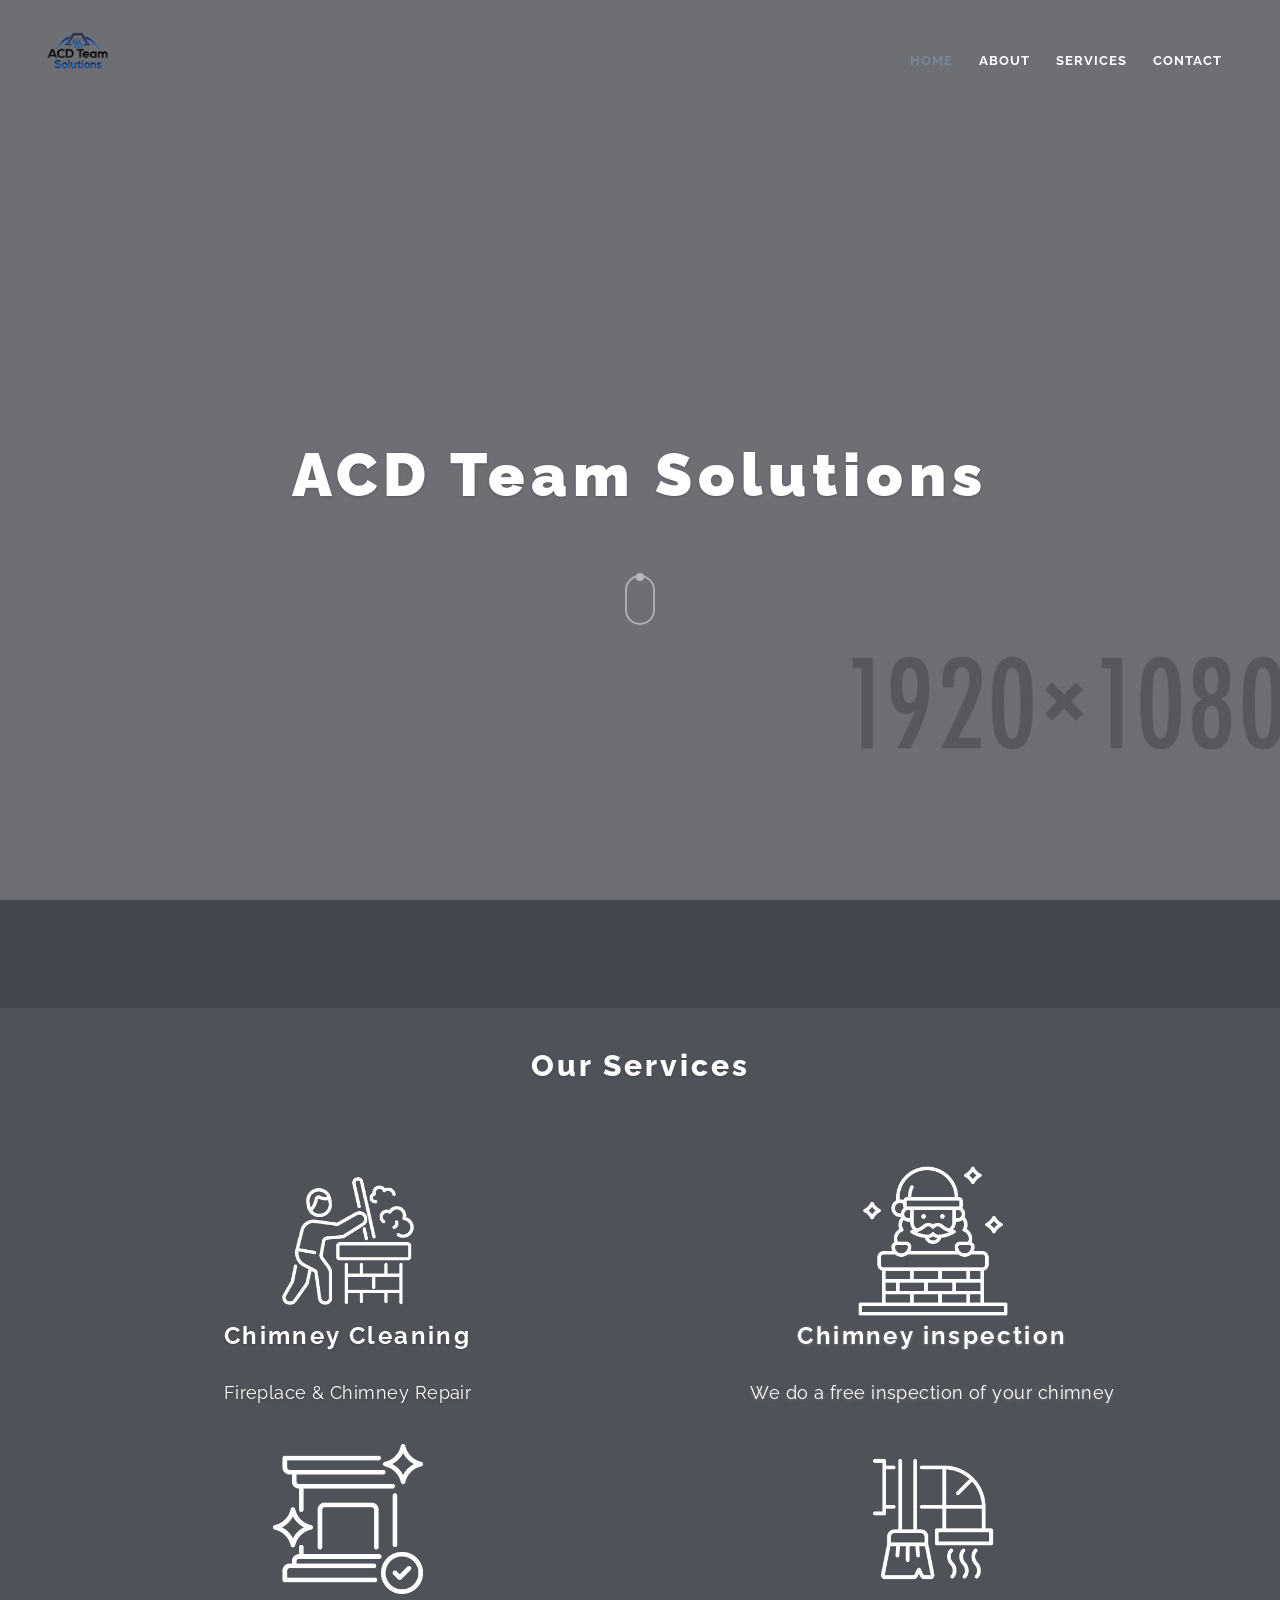
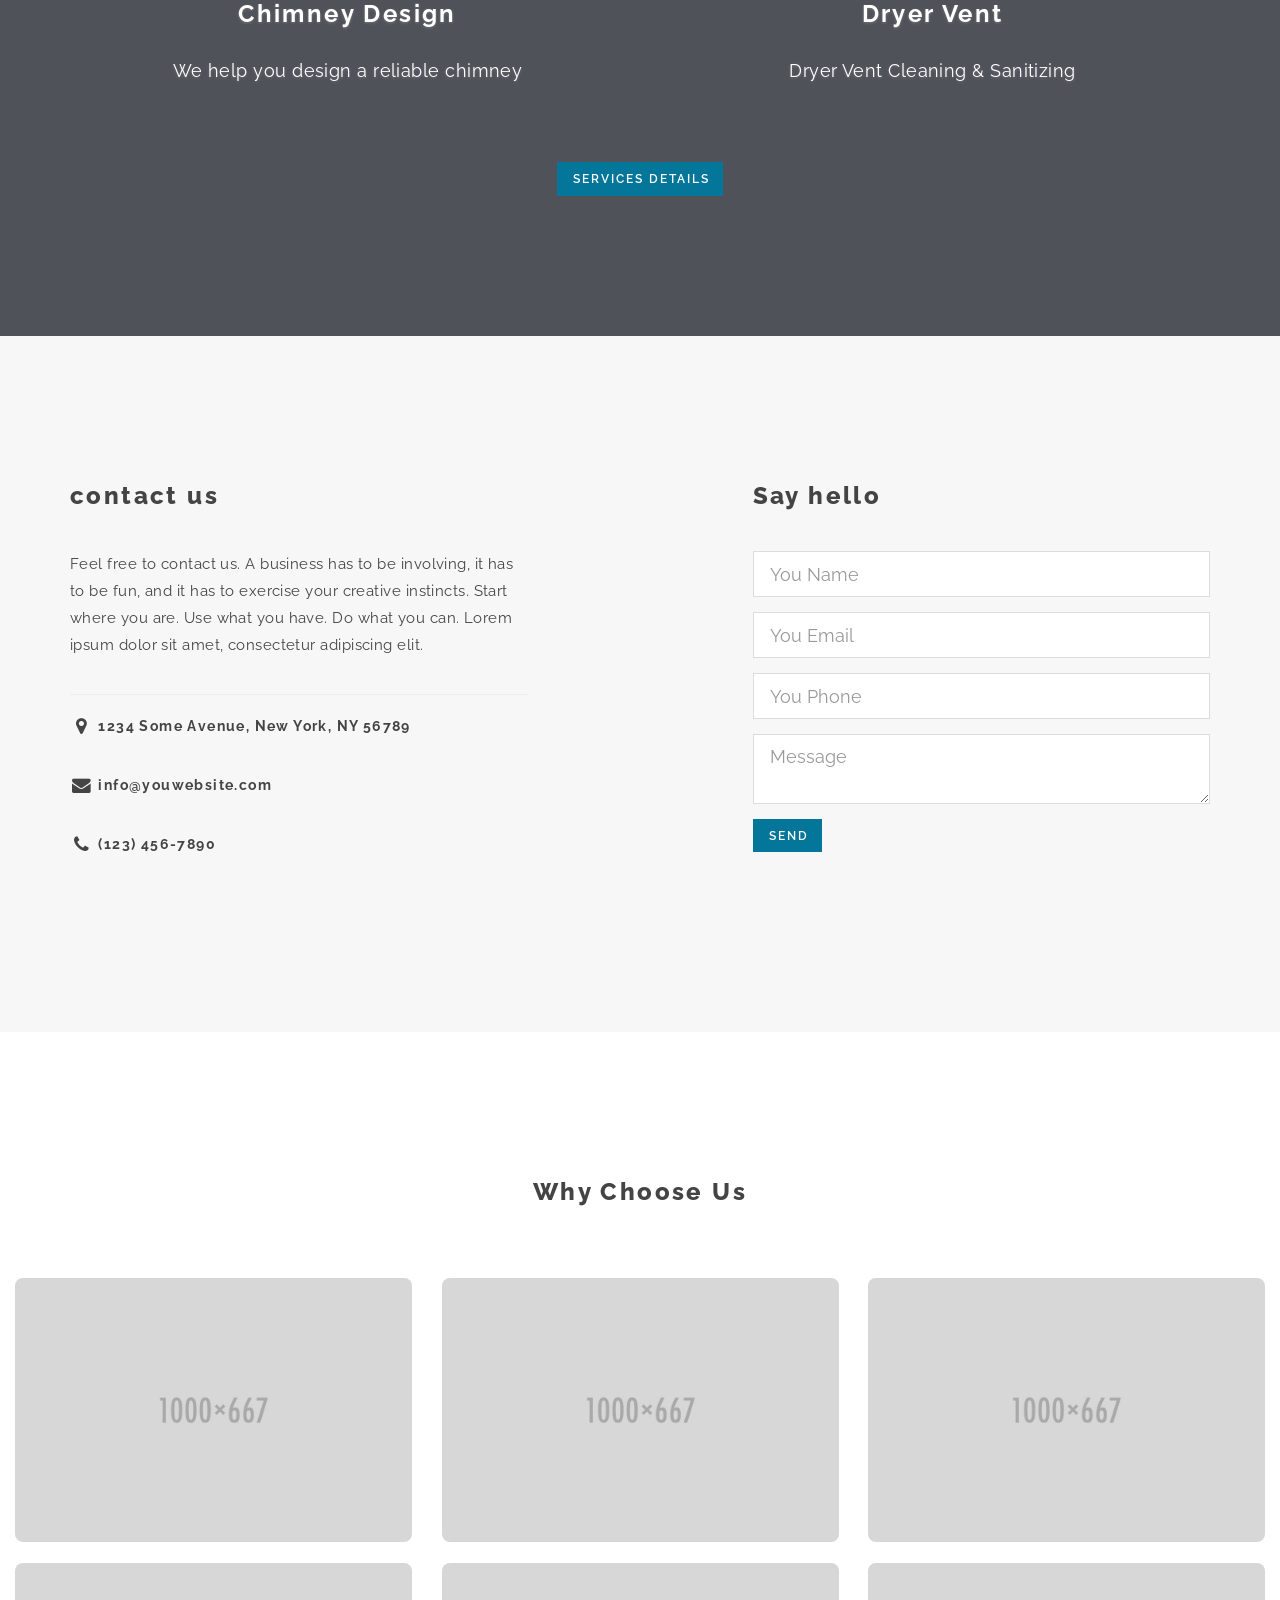
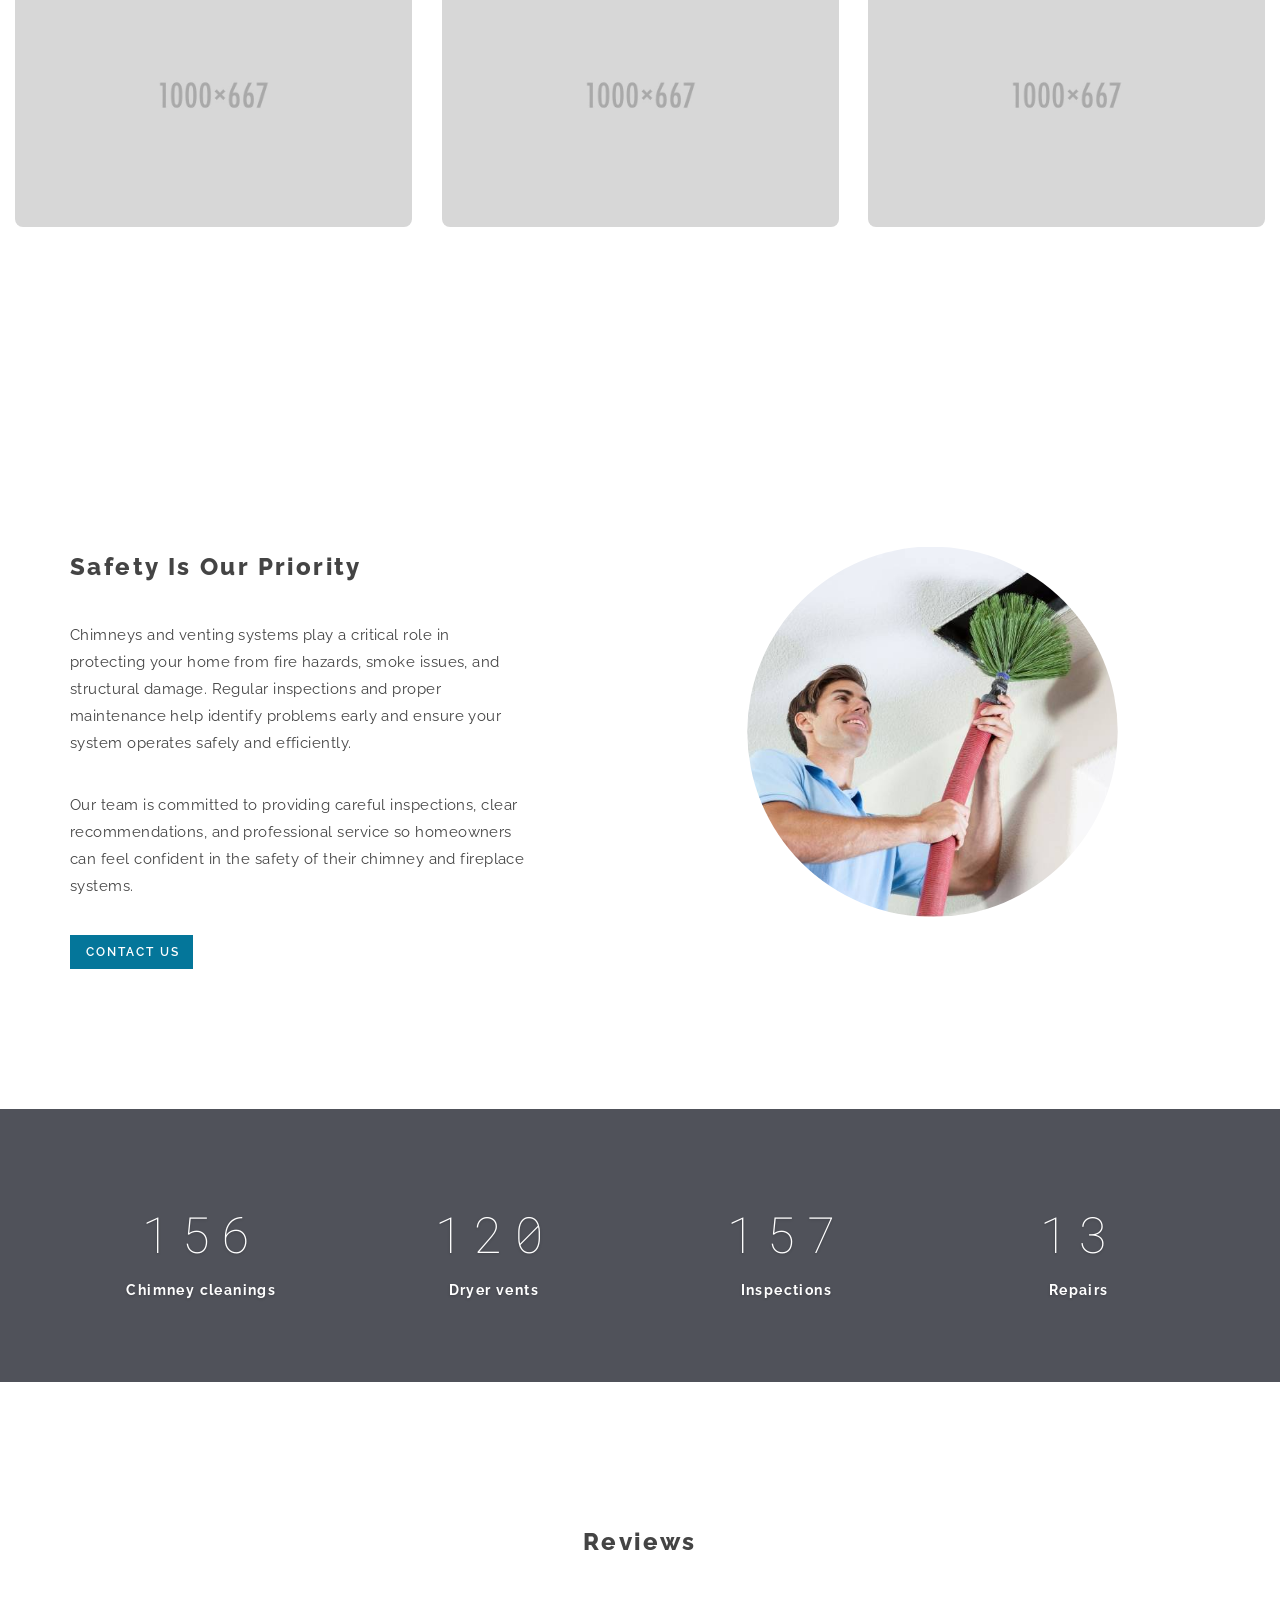
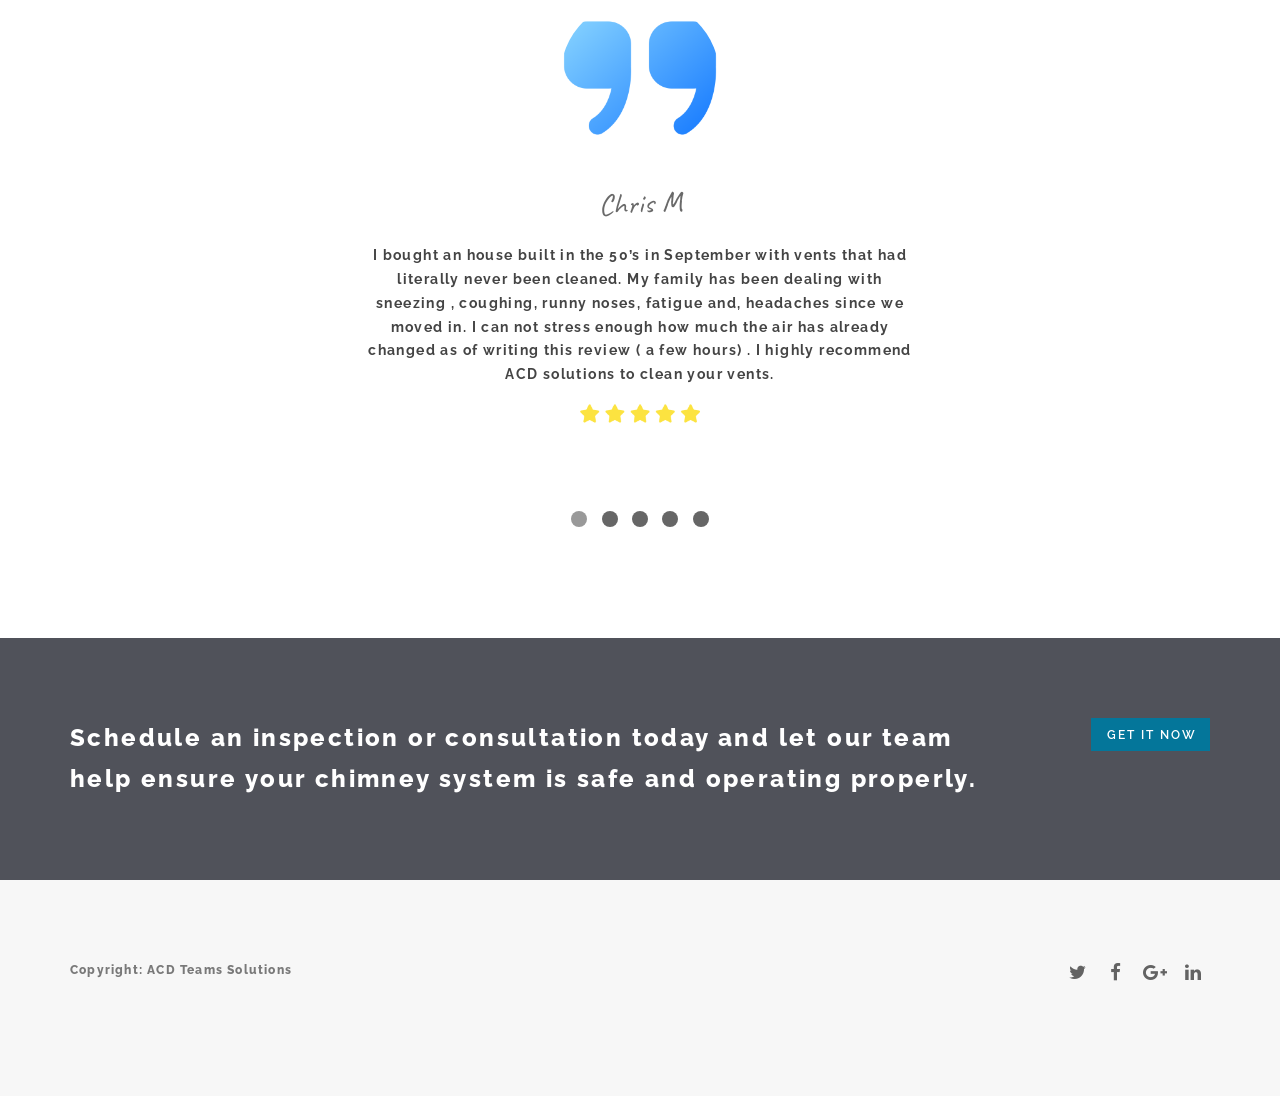
==== commit d3b313f0: "home page completed" ====
--- a/index.html
+++ b/index.html
@@ -36,6 +36,7 @@
 
       <div class="collapse navbar-collapse navbar-main-collapse">
         <ul class="nav navbar-nav navbar-left">
+          <li><a href="index.html">Home</a></li>
           <li><a href="about.html">About</a></li>
           <li><a href="services.html">Services</a></li>
           <li><a href="contact.html">Contact</a></li>
@@ -87,7 +88,7 @@
         <div class="row">
           <div class="col-lg-6">
             <h3>We have magic</h3>
-            <p>Universal easily and efficiently scales your project with one code base. Amazing solution for portfolio websites which you can fit for freelancers, photographers or agency showcase.</p><a href="https://themeforest.net/item/universal-smart-multipurpose-html5-template/17268942" class="btn btn-dark">Check it out</a>
+            <p>Universal easily and efficiently scales your project with one code base. Amazing solution for portfolio websites which you can fit for freelancers, photographers or agency showcase.</p><a href="https://themeforest.net/item/universal-smart-multipurpose-html5-template/17268942" class="btn"btn-color>Check it out</a>
           </div>
           <div class="col-lg-5 col-lg-offset-1 text-center">
             <h3>&nbsp;</h3>
@@ -137,7 +138,7 @@
         </div>
       </div>
       <div class="row"><a href="services.html"><button id="mc-embedded-subscribe" type="submit" name="subscribe"
-            class="btn btn-dark">
+            class="btn btn-color">
             Services Details
           </button></a></div>
     </div>
@@ -202,29 +203,140 @@
               </div>
             </div>
             <div id="success"></div>
-            <button type="submit" class="btn btn-dark">Send</button>
+            <button type="submit" class="btn btn-color">Send</button>
           </form>
         </div>
       </div>
     </div>
   </section>
   <!-- contact end -->
-  <section id="action-slider" class="safety-container">
+
+
+  <section id="portfolio" class="portfolio-wide">
+    <div class="container text-center">
+      <div class="row">
+        <div class="col-sm-10 col-sm-offset-1">
+          <h3>Why Choose Us</h3>
+          <!-- <ul class="portfolio-sorting list-inline text-center">
+              <li><a href="portfolio-single.html" data-group="all" class="active">All</a></li>
+              <li><a href="portfolio-single.html" data-group="design">Design</a></li>
+              <li><a href="portfolio-single.html" data-group="photo">Photo</a></li>
+              <li><a href="portfolio-single.html" data-group="branding">Branding</a></li>
+            </ul> -->
+        </div>
+      </div>
+    </div>
+    <div class="container-fluid portfolio-wrapper">
+      <div id="grid" class="row portfolio-items">
+        <div data-groups="[&quot;design&quot;, &quot;branding&quot;]" class="col-12 col-md-6 col-lg-4 col-xl-4">
+          <div class="portfolio-item"><a href="portfolio-single.html"><img src="img/portfolio/1.jpg" alt="">
+              <div class="portfolio-overlay">
+                <div class="caption why-us-text-wrapper">
+                  <h5>Safety-Focused Inspections</h5><span>Your chimney and venting system play an important role in the
+                    safety of your home. Our inspections focus on identifying fire hazards, structural issues, and
+                    venting problems so they can be addressed before they become serious risks.</span>
+                </div>
+              </div>
+            </a></div>
+        </div>
+        <div data-groups="[&quot;photo&quot;, &quot;branding&quot;]" class="col-12 col-md-6 col-lg-4 col-xl-4">
+          <div class="portfolio-item"><a href="portfolio-single.html"><img src="img/portfolio/2.jpg" alt="">
+              <div class="portfolio-overlay">
+                <div class="caption why-us-text-wrapper">
+                  <h5>Experienced professionals</h5><span>Our team has extensive hands-on experience working with
+                    masonry fireplaces, prefabricated systems, venting systems, and chimney structures. We approach
+                    every job with technical knowledge, precision, and respect for your home.</span>
+                </div>
+              </div>
+            </a></div>
+        </div>
+        <div data-groups="[&quot;design&quot;, &quot;photo&quot;]" class="col-12 col-md-6 col-lg-4 col-xl-4">
+          <div class="portfolio-item"><a href="portfolio-single.html"><img src="img/portfolio/3.jpg" alt="">
+              <div class="portfolio-overlay">
+                <div class="caption why-us-text-wrapper">
+                  <h5>Honest recommendations</h5><span>We believe in transparency. Our technicians provide clear
+                    explanations of what we find during inspections and explain the available solutions so you can make
+                    informed decisions without pressure.</span>
+                </div>
+              </div>
+            </a></div>
+        </div>
+        <div data-groups="[&quot;branding&quot;, &quot;design&quot;]" class="col-12 col-md-6 col-lg-4 col-xl-4">
+          <div class="portfolio-item"><a href="portfolio-single.html"><img src="img/portfolio/5.jpg" alt="">
+              <div class="portfolio-overlay">
+                <div class="caption why-us-text-wrapper">
+                  <h5>Quality Repairs and Installations</h5><span>We use proven methods and quality materials to ensure
+                    repairs and installations are durable and reliable. Our goal is to provide solutions that protect
+                    your home and extend the life of your chimney system.</span>
+                </div>
+              </div>
+            </a></div>
+        </div>
+        <div data-groups="[&quot;photo&quot;, &quot;design&quot;]" class="col-12 col-md-6 col-lg-4 col-xl-4">
+          <div class="portfolio-item"><a href="portfolio-single.html"><img src="img/portfolio/6.jpg" alt="">
+              <div class="portfolio-overlay">
+                <div class="caption why-us-text-wrapper">
+                  <h5>Reliable Service</h5><span>We know inviting professionals into your home requires trust. Our team
+                    values punctuality, professionalism, and leaving your space clean and organized when the job is
+                    completed.</span>
+                </div>
+              </div>
+            </a></div>
+        </div>
+        <div data-groups="[&quot;photo&quot;, &quot;branding&quot;]" class="col-12 col-md-6 col-lg-4 col-xl-4">
+          <div class="portfolio-item"><a href="portfolio-single.html"><img src="img/portfolio/7.jpg" alt="">
+              <div class="portfolio-overlay">
+                <div class="caption why-us-text-wrapper">
+                  <h5>Support Throughout the Process</h5><span>From your first call to the completion of the work, we
+                    are here to answer questions and guide you through the process. Our goal is to make chimney
+                    maintenance and repairs clear, manageable, and stress-free.</span>
+                </div>
+              </div>
+            </a></div>
+        </div>
+        <!-- <div data-groups="[&quot;design&quot;]" class="col-sm-4">
+            <div class="portfolio-item"><a href="portfolio-single.html"><img src="img/portfolio/4.jpg" alt="">
+                <div class="portfolio-overlay">
+                  <div class="caption">
+                    <h5>Form Image Creative</h5><span>Lorem ipsum dolor sit amet</span>
+                  </div>
+                </div></a></div>
+          </div>
+          <div data-groups="[&quot;photo&quot;]" class="col-sm-4">
+            <div class="portfolio-item"><a href="portfolio-single.html"><img src="img/portfolio/10.jpg" alt="">
+                <div class="portfolio-overlay">
+                  <div class="caption">
+                    <h5>Form Image Creative</h5><span>Lorem ipsum dolor sit amet</span>
+                  </div>
+                </div></a></div>
+          </div>
+          <div data-groups="[&quot;photo&quot;]" class="col-sm-4">
+            <div class="portfolio-item"><a href="portfolio-single.html"><img src="img/portfolio/11.jpg" alt="">
+                <div class="portfolio-overlay">
+                  <div class="caption">
+                    <h5>Form Image Creative</h5><span>Lorem ipsum dolor sit amet</span>
+                  </div>
+                </div></a></div>
+          </div> -->
+        <!-- sizerli.span3.m-span3.shuffle_sizer
+          -->
+      </div>
+    </div>
+  </section>
+    <section id="action-slider" class="safety-container">
     <div class="container">
       <div class="row">
         <div class="col-lg-5">
-          <h3>Safety Matters</h3>
+          <h3>Safety Is Our Priority</h3>
           <p>
-            There was always a need to keep our environment disinfected and
-            our air clean, but COVID-19 put extra emphasis on the importance
-            to do so. We are prepared to help our community clean and
-            disinfect the air flow in their homes. We take our health and the
-            health of our customers seriously and practice all appropriate
-            CDC-recommended safety measures to ensure the good health of our
-            family and yours while we help our community breathe cleaner
-            fresher air.
+            Chimneys and venting systems play a critical role in protecting your home from fire hazards, smoke issues,
+            and structural damage. Regular inspections and proper maintenance help identify problems early and ensure
+            your system operates safely and efficiently.
           </p>
-          <a href="contact.html" class="btn btn-dark">Contact Us</a>
+          <p>Our team is committed to providing careful inspections, clear recommendations, and professional service so
+            homeowners can feel confident in the safety of their chimney and fireplace systems.
+          </p>
+          <a href="contact.html" class="btn btn-color">Contact Us</a>
         </div>
         <div class="col-lg-6 col-lg-offset-1">
           <div id="carousel-light" class="carousel slide carousel-fade">
@@ -249,456 +361,27 @@
       </div>
     </div>
   </section>
-  <!-- Subscribe Section mailchim form-->
-  <!-- <section id="subscribe" class="section-small bg-img5 text-center">
-    <div class="overlay-white"></div>
-    <div class="container">
-      <div class="row">
-        <div class="col-md-8 col-sm-offset-2">
-          <h3>Subscribe</h3>
-          <h5>Sign-Up For News Updates and Alerts</h5>
-          <form id="mc-embedded-subscribe-form"
-            action="http://forbetterweb.us11.list-manage.com/subscribe/post?u=4f751a6c58b225179404715f0&amp;id=18fc72763a"
-            method="post" name="mc-embedded-subscribe-form" target="_blank" novalidate=""
-            class="form-inline subscribe-form">
-            <div class="input-group input-group-lg">
-              <input id="mce-EMAIL" type="email" name="EMAIL" placeholder="Email address..."
-                class="form-control" /><span class="input-group-btn">
-                <button id="mc-embedded-subscribe" type="submit" name="subscribe" class="btn btn-dark">
-                  Subscribe
-                </button></span>
-              <div id="mce-responses"></div>
-              <div id="mce-error-response" style="display: none" class="response"></div>
-              <div id="mce-success-response" style="display: none" class="response"></div>
-            </div>
-          </form>
-     <img src="img/misc/mailchimp.png" alt="" />
-        </div>
-      </div>
-    </div>
-  </section> -->
-  <!-- News Block-->
-  <!-- <section id="news">
-    <div class="container">
-      <h3 class="pull-left">Latest news</h3>
-      <div class="pull-right">
-        <h5><a href="news3.html">SEE ALL</a></h5>
-      </div>
-      <div class="clearfix"></div>
-      <div class="row grid-pad">
-        <div class="col-sm-4">
-          <a href="news-single-sidebar.html"><img src="img/header/3.jpg" alt="" class="img-responsive center-block" />
-            <h5>o tempora, o mores. sem sed dictum</h5>
-          </a>
-          <p>
-            Lorem ipsum dolor sit amet, consectetur elit. Nulla convallis
-            pulvinar vestibulum. Donec eleifend, sem sed dictum mattis, turpis
-            purus.
-          </p>
-          <a href="news-single.html" class="btn btn-gray btn-xs">Read more</a>
-        </div>
-        <div class="col-sm-4">
-          <a href="news-single-sidebar.html"><img src="img/header/bg-video.jpg" alt=""
-              class="img-responsive center-block" />
-            <h5>o tempora, o mores. sem sed dictum</h5>
-          </a>
-          <p>
-            Lorem ipsum dolor sit amet, consectetur elit. Nulla convallis
-            pulvinar vestibulum. Donec eleifend, sem sed dictum mattis, turpis
-            purus.
-          </p>
-          <a href="news-single.html" class="btn btn-gray btn-xs">Read more</a>
-        </div>
-        <div class="col-sm-4">
-          <a href="news-single-sidebar.html"><img src="img/header/20.jpg" alt="" class="img-responsive center-block" />
-            <h5>o tempora, o mores. sem sed dictum</h5>
-          </a>
-          <p>
-            Lorem ipsum dolor sit amet, consectetur elit. Nulla convallis
-            pulvinar vestibulum. Donec eleifend, sem sed dictum mattis, turpis
-            purus.
-          </p>
-          <a href="news-single.html" class="btn btn-gray btn-xs">Read more</a>
-        </div>
-        <div class="col-sm-4">
-          <a href="news-single-sidebar.html"><img src="img/header/9.jpg" alt="" class="img-responsive center-block" />
-            <h5>o tempora, o mores. sem sed dictum</h5>
-          </a>
-          <p>
-            Lorem ipsum dolor sit amet, consectetur elit. Nulla convallis
-            pulvinar vestibulum. Donec eleifend, sem sed dictum mattis, turpis
-            purus.
-          </p>
-          <a href="news-single.html" class="btn btn-gray btn-xs">Read more</a>
-        </div>
-        <div class="col-sm-4">
-          <a href="news-single-sidebar.html"><img src="img/header/7.jpg" alt="" class="img-responsive center-block" />
-            <h5>o tempora, o mores. sem sed dictum</h5>
-          </a>
-          <p>
-            Lorem ipsum dolor sit amet, consectetur elit. Nulla convallis
-            pulvinar vestibulum. Donec eleifend, sem sed dictum mattis, turpis
-            purus.
-          </p>
-          <a href="news-single.html" class="btn btn-gray btn-xs">Read more</a>
-        </div>
-        <div class="col-sm-4">
-          <a href="news-single-sidebar.html"><img src="img/header/5.jpg" alt="" class="img-responsive center-block" />
-            <h5>o tempora, o mores. sem sed dictum</h5>
-          </a>
-          <p>
-            Lorem ipsum dolor sit amet, consectetur elit. Nulla convallis
-            pulvinar vestibulum. Donec eleifend, sem sed dictum mattis, turpis
-            purus.
-          </p>
-          <a href="news-single.html" class="btn btn-gray btn-xs">Read more</a>
-        </div>
-      </div>
-    </div>
-  </section> -->
-  <!-- Portfolio-->
-  <!-- <section id="portfolio" class="bg-gray no-pad-btm">
-    <div class="container text-center">
-      <div class="row">
-        <div class="col-sm-10 col-sm-offset-1">
-          <h3>Portfolio</h3>
-          <ul class="portfolio-sorting list-inline text-center">
-            <li>
-              <a href="portfolio-single.html" data-group="all" class="active">All</a>
-            </li>
-            <li>
-              <a href="portfolio-single.html" data-group="photo">Photo</a>
-            </li>
-            <li>
-              <a href="portfolio-single.html" data-group="design">Design</a>
-            </li>
-            <li>
-              <a href="portfolio-single.html" data-group="branding">Branding</a>
-            </li>
-          </ul>
-        </div>
-      </div>
-    </div>
-    <div class="container-fluid">
-      <div id="grid" class="row portfolio-items">
-        <div data-groups='["design", "branding"]' class="col-md-3 col-sm-6 no-pad">
-          <div class="portfolio-item">
-            <a href="portfolio-single.html"><img src="img/portfolio/1.jpg" alt="" />
-              <div class="portfolio-overlay">
-                <div class="caption">
-                  <h5>Form Image Creative</h5>
-                  <span>Lorem ipsum dolor sit amet</span>
-                </div>
-              </div>
-            </a>
-          </div>
-        </div>
-        <div data-groups='["photo", "branding"]' class="col-md-3 col-sm-6 no-pad">
-          <div class="portfolio-item">
-            <a href="portfolio-single.html"><img src="img/portfolio/2.jpg" alt="" />
-              <div class="portfolio-overlay">
-                <div class="caption">
-                  <h5>Form Image Creative</h5>
-                  <span>Lorem ipsum dolor sit amet</span>
-                </div>
-              </div>
-            </a>
-          </div>
-        </div>
-        <div data-groups='[""]' class="col-md-3 col-sm-6 no-pad">
-          <div class="portfolio-item">
-            <a href="portfolio-single.html"><img src="img/portfolio/13.jpg" alt="" />
-              <div class="portfolio-overlay">
-                <div class="caption">
-                  <h5>Form Image Creative</h5>
-                  <span>Lorem ipsum dolor sit amet</span>
-                </div>
-              </div>
-            </a>
-          </div>
-        </div>
-        <div data-groups='["design", "photo"]' class="col-md-3 col-sm-6 no-pad">
-          <div class="portfolio-item">
-            <a href="portfolio-single.html"><img src="img/portfolio/3.jpg" alt="" />
-              <div class="portfolio-overlay">
-                <div class="caption">
-                  <h5>Form Image Creative</h5>
-                  <span>Lorem ipsum dolor sit amet</span>
-                </div>
-              </div>
-            </a>
-          </div>
-        </div>
-        <div data-groups='["branding", "design"]' class="col-md-3 col-sm-6 no-pad">
-          <div class="portfolio-item">
-            <a href="portfolio-single.html"><img src="img/portfolio/5.jpg" alt="" />
-              <div class="portfolio-overlay">
-                <div class="caption">
-                  <h5>Form Image Creative</h5>
-                  <span>Lorem ipsum dolor sit amet</span>
-                </div>
-              </div>
-            </a>
-          </div>
-        </div>
-        <div data-groups='["photo", "design"]' class="col-md-3 col-sm-6 no-pad">
-          <div class="portfolio-item">
-            <a href="portfolio-single.html"><img src="img/portfolio/6.jpg" alt="" />
-              <div class="portfolio-overlay">
-                <div class="caption">
-                  <h5>Form Image Creative</h5>
-                  <span>Lorem ipsum dolor sit amet</span>
-                </div>
-              </div>
-            </a>
-          </div>
-        </div>
-        <div data-groups='["photo", "branding"]' class="col-md-3 col-sm-6 no-pad">
-          <div class="portfolio-item">
-            <a href="portfolio-single.html"><img src="img/portfolio/7.jpg" alt="" />
-              <div class="portfolio-overlay">
-                <div class="caption">
-                  <h5>Form Image Creative</h5>
-                  <span>Lorem ipsum dolor sit amet</span>
-                </div>
-              </div>
-            </a>
-          </div>
-        </div>
-      </div>
-    </div>
-  </section>
-  <div class="section-small action bg-gray text-center">
-    <a href="portfolio-masonry-4.html" class="btn btn-dark-border">View All Portfolio</a>
-  </div> -->
-  <!-- Team Section-->
-  <!-- <section id="team" class="bg-white text-center">
-    <div class="container">
-      <h3>MEET OUR LEADERS</h3>
-      <div class="row">
-        <div class="col-md-3 col-sm-6">
-          <p>
-            <img src="img/team/avatar1.jpg" alt="" class="img-responsive center-block" />
-          </p>
-          <h2 class="classic">James Daniels</h2>
-          <ul class="list-inline">
-            <li>
-              <a href="/"><i class="fa fa-twitter fa-lg"></i></a>
-            </li>
-            <li>
-              <a href="/"><i class="fa fa-facebook fa-lg"></i></a>
-            </li>
-            <li>
-              <a href="/"><i class="fa fa-google-plus fa-lg"></i></a>
-            </li>
-          </ul>
-          <h6>CEO</h6>
-        </div>
-        <div class="col-md-3 col-sm-6">
-          <p>
-            <img src="img/team/avatar2.jpg" alt="" class="img-responsive center-block" />
-          </p>
-          <h2 class="classic">Michael Williams</h2>
-          <ul class="list-inline">
-            <li>
-              <a href="/"><i class="fa fa-twitter fa-lg"></i></a>
-            </li>
-            <li>
-              <a href="/"><i class="fa fa-youtube fa-lg"></i></a>
-            </li>
-            <li>
-              <a href="/"><i class="fa fa-steam fa-lg"></i></a>
-            </li>
-          </ul>
-          <h6>Manager</h6>
-        </div>
-        <div class="col-md-3 col-sm-6">
-          <p>
-            <img src="img/team/avatar3.jpg" alt="" class="img-responsive center-block" />
-          </p>
-          <h2 class="classic">Ethan Oliver</h2>
-          <ul class="list-inline">
-            <li>
-              <a href="/"><i class="fa fa-facebook fa-lg"></i></a>
-            </li>
-            <li>
-              <a href="/"><i class="fa fa-twitter fa-lg"></i></a>
-            </li>
-            <li>
-              <a href="/"><i class="fa fa-instagram fa-lg"></i></a>
-            </li>
-          </ul>
-          <h6>Developer</h6>
-        </div>
-        <div class="col-md-3 col-sm-6">
-          <p>
-            <img src="img/team/avatar4.jpg" alt="" class="img-responsive center-block" />
-          </p>
-          <h2 class="classic">Charlotte Harrison</h2>
-          <ul class="list-inline">
-            <li>
-              <a href="/"><i class="fa fa-twitter fa-lg"></i></a>
-            </li>
-            <li>
-              <a href="/"><i class="fa fa-github fa-lg"></i></a>
-            </li>
-            <li>
-              <a href="/"><i class="fa fa-pinterest fa-lg"></i></a>
-            </li>
-          </ul>
-          <h6>Designer</h6>
-        </div>
-      </div>
-    </div>
-  </section> -->
-  <!-- Quotes-->
-  <!-- <section class="quote section-small bg-img3 text-center">
-    <div class="overlay"></div>
-    <div class="container">
-      <div class="row">
-        <div class="col-sm-8 col-sm-offset-2">
-          <p><i class="icon fa fa-quote-left fa-lg"></i></p>
-          <p>
-            Teach self-denial and make its practice pleasure, and you can
-            create for the world a destiny more sublime that ever issued from
-            the brain of the wildest dreamer.
-          </p>
-          <h2 class="no-pad classic">Sir Walter Scott</h2>
-        </div>
-      </div>
-    </div>
-  </section> -->
-  <!-- Why Section-->
-  <!-- <section>
-    <div class="container text-center">
-      <div class="row">
-        <div class="col-lg-8 col-lg-offset-2">
-          <h3>Why Choose Us?</h3>
-        </div>
-      </div>
-      <div class="row">
-        <div data-wow-delay=".2s" class="col-lg-3 col-sm-6 wow fadeIn">
-          <h4>
-            <i class="icon-big icon ion-ios-infinite-outline"></i>
-            Multi-purpose
-          </h4>
-          <p>
-            Lorem ipsum dolor sit amet, consectetur adipiscing elit. Nulla
-            convallis pulvinar vestibulum. Donec eleifend, sem sed dictum
-          </p>
-        </div>
-        <div data-wow-delay=".4s" class="col-lg-3 col-sm-6 wow fadeIn">
-          <h4>
-            <i class="icon-big ion-ios-sunny-outline"></i> Coder friendly
-          </h4>
-          <p>
-            Lorem ipsum dolor sit amet, consectetur adipiscing elit. Nulla
-            convallis pulvinar vestibulum. Donec eleifend, sem sed dictum
-          </p>
-        </div>
-        <div data-wow-delay=".6s" class="col-lg-3 col-sm-6 wow fadeIn">
-          <h4>
-            <i class="icon-big ion-ios-glasses-outline"></i> Good readability
-          </h4>
-          <p>
-            Lorem ipsum dolor sit amet, consectetur adipiscing elit. Nulla
-            convallis pulvinar vestibulum. Donec eleifend, sem sed dictum
-          </p>
-        </div>
-        <div data-wow-delay=".8s" class="col-lg-3 col-sm-6 wow fadeIn">
-          <h4><i class="icon-big ion-ios-pulse"></i> Easy to Use</h4>
-          <p>
-            Lorem ipsum dolor sit amet, consectetur adipiscing elit. Nulla
-            convallis pulvinar vestibulum. Donec eleifend, sem sed dictum
-          </p>
-        </div>
-      </div>
-    </div>
-  </section> -->
-  <!-- Facts section-->
-  <!-- <section class="facts section-small bg-img">
-    <div class="overlay"></div>
-    <div class="container text-center">
-      <div class="row">
-        <div class="col-sm-3">
-          <span data-min="0" data-max="29" data-delay="5" data-increment="1" class="numscroller">0</span>
-          <h5 class="no-pad">Themes released</h5>
-        </div>
-        <div class="col-sm-3">
-          <span data-min="0" data-max="2785" data-delay="5" data-increment="3" class="numscroller">0</span>
-          <h5 class="no-pad">Happy Customers</h5>
-        </div>
-        <div class="col-sm-3">
-          <span data-min="0" data-max="12" data-delay="5" data-increment="1" class="numscroller">0</span>
-          <h5 class="no-pad">Winning awards</h5>
-        </div>
-        <div class="col-sm-3">
-          <span data-min="0" data-max="78" data-delay="5" data-increment="1" class="numscroller">0</span>
-          <h5 class="no-pad">Completed project</h5>
-        </div>
-      </div>
-    </div>
-  </section> -->
-  <!-- Testimonials Section-->
-
-
-  <section id="action-slider" class="why-choose-us-container">
-    <div class="container">
-      <div class="row">
-        <div class="col-lg-5">
-          <div id="carousel-light" class="carousel slide carousel-fade" data-ride="carousel">
-            <ol class="carousel-indicators">
-              <li data-target="#carousel-light" data-slide-to="0" class="active"></li>
-              <li data-target="#carousel-light" data-slide-to="1"></li>
-              <li data-target="#carousel-light" data-slide-to="2"></li>
-            </ol>
-            <div role="listbox" class="carousel-inner">
-              <div class="item active">
-                <img src="img/misc/1.png" alt="safety" class="img-responsive center-block" />
-              </div>
-              <div class="item">
-                <img src="img/misc/2.png" alt="" class="img-responsive center-block" />
-              </div>
-              <div class="item">
-                <img src="img/misc/3.png" alt="" class="img-responsive center-block" />
-              </div>
-            </div>
-          </div>
-        </div>
-        <div class="col-lg-6 col-lg-offset-1">
-          <h3>Why Choose Us</h3>
-          <p>
-            At ACD we stand by our work with a 100% guarantee for all of our customers. We understand that it’s not just
-            about the cleanliness of your home, but also your family’s health. That is why we offer free quotes and
-            over-the-phone consultations for each one of our variety of specialized cleaning services – from Chimney
-            Sweep and Fireplace Cleaning to Air Duct cleaning to Dryer Pipe Cleaning – we’re available to answer all of
-            your questions and provide free estimates over the phone 7 days a week between 9am – 8pm at 916-839-8020.
-            We’ll leave you with peace of mind and healthier air to breathe even before we arrive for the appointment
-          </p>
-          <a href="contact.html" class="btn btn-dark">Contact Us</a>
-        </div>
-      </div>
-    </div>
-  </section>
-
-  <!-- Map Section-->
-  <!-- <div id="map"></div> -->
-  <!-- Action Section-->
-  <section class="action section-small bg-gray2">
-    <div class="container wow fadeIn">
-      <div class="row">
-        <div class="col-md-10">
-          <h3 class="no-pad">
-            This is the save your time banner with the guy on blue clothes. Should we place it here or in about us?
-          </h3>
-        </div>
-        <div class="col-md-2 text-right">
-          <a href="https://themeforest.net/item/universal-smart-multipurpose-html5-template/17268942"
-            class="btn btn-dark">get it now</a>
-        </div>
-      </div>
-    </div>
-  </section>
+      <!-- Facts section-->
+    <section class="facts section-small bg-img">
+      <div class="overlay"></div>
+      <div class="container text-center">
+        <div class="row">
+          <div class="col-sm-3"><span data-min="0" data-max="400" data-delay="1" data-increment="1" class="numscroller">0</span>
+            <h5 class="no-pad">Chimney cleanings</h5>
+          </div>
+          <div class="col-sm-3"><span data-min="0" data-max="200" data-delay="4" data-increment="3" class="numscroller">0</span>
+            <h5 class="no-pad">Dryer vents</h5>
+          </div>
+          <div class="col-sm-3"><span data-min="0" data-max="600" data-delay="1" data-increment="1" class="numscroller">0</span>
+            <h5 class="no-pad">Inspections</h5>
+          </div>
+          <div class="col-sm-3"><span data-min="0" data-max="35" data-delay="2" data-increment="1" class="numscroller">0</span>
+            <h5 class="no-pad">Repairs</h5>
+          </div>
+        </div>
+      </div>
+    </section>
+
   <!-- Footer Section-->
 
   <section id="testimonials" class="reviews-container">
@@ -781,6 +464,21 @@
               </div>
             </div>
           </div>
+        </div>
+      </div>
+    </div>
+  </section>
+    <section class="action section-small bg-gray2 banner-consulation">
+    <div class="container wow fadeIn">
+      <div class="row">
+        <div class="col-md-10">
+          <h3 class="no-pad">
+            Schedule an inspection or consultation today and let our team help ensure your chimney system is safe and
+            operating properly.
+          </h3>
+        </div>
+        <div class="col-md-2 text-right">
+          <a href="/contact.html" class="btn btn-color">get it now</a>
         </div>
       </div>
     </div>
--- a/css/universal.css
+++ b/css/universal.css
@@ -2510,6 +2510,9 @@
 .reviews-container .rating-img {
   height: auto !important;
 }
+.reviews-container #carousel-testimonials {
+  height: 500px;
+}
 
 .home-contact-container {
   background-color: #f7f7f7;
@@ -2549,4 +2552,52 @@
   height: 14px !important;
   height: auto;
   display: inline-block;
-}+}
+
+.why-us-text-wrapper h5 {
+  font-size: x-large;
+}
+.why-us-text-wrapper span {
+  font-size: x-large;
+}
+@media (max-width: 1700px) {
+  .why-us-text-wrapper h5 {
+    font-size: large;
+  }
+  .why-us-text-wrapper span {
+    font-size: large;
+  }
+}
+@media (max-width: 1400px) {
+  .why-us-text-wrapper h5 {
+    font-size: 14px;
+  }
+  .why-us-text-wrapper span {
+    font-size: 14px;
+  }
+}
+@media (max-width: 1200px) {
+  .why-us-text-wrapper h5 {
+    font-size: large;
+  }
+  .why-us-text-wrapper span {
+    font-size: large;
+  }
+}
+
+.portfolio-wrapper .portfolio-item {
+  border-radius: 8px;
+}
+.portfolio-wrapper .portfolio-overlay {
+  border-radius: 8px;
+}
+
+.btn-color {
+  background-color: #04769A;
+  color: white;
+}
+
+.banner-consulation {
+  background: rgba(7, 9, 21, 0.7);
+  color: white;
+}/*# sourceMappingURL=universal.css.map */
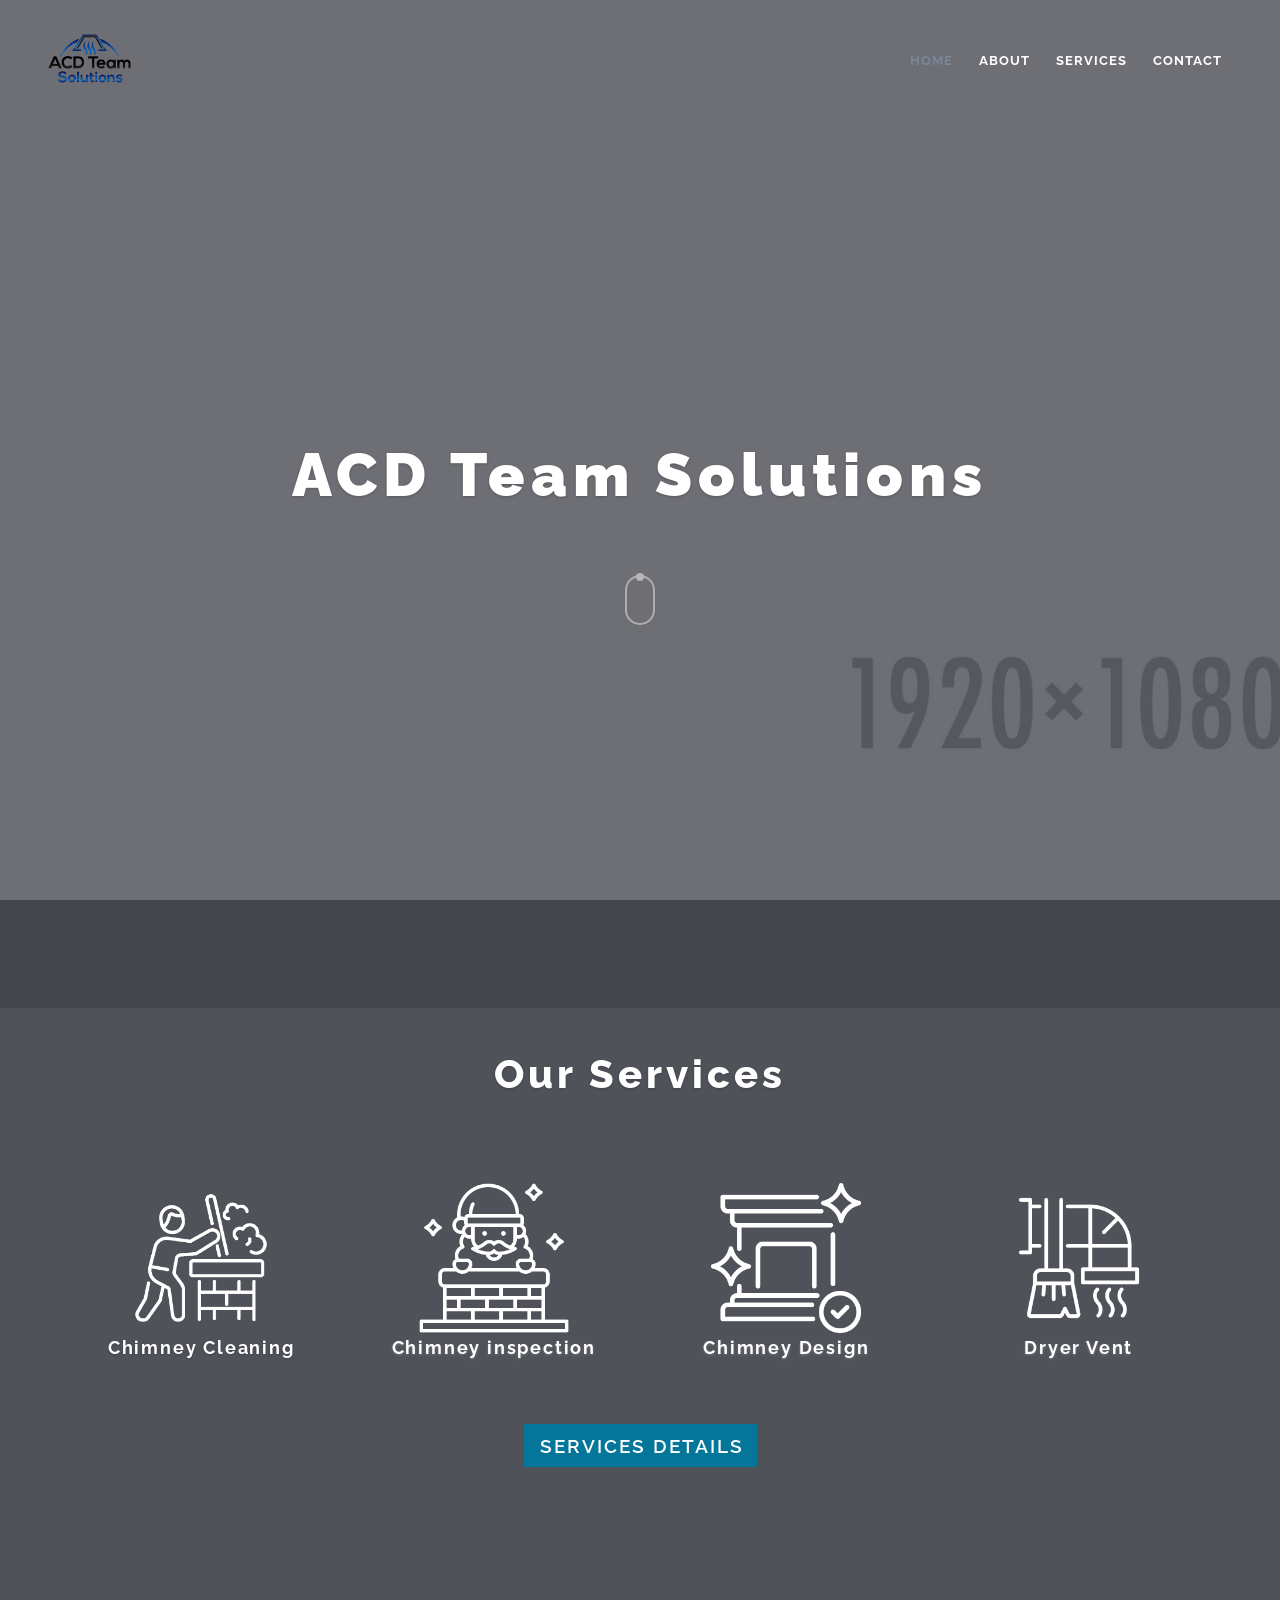
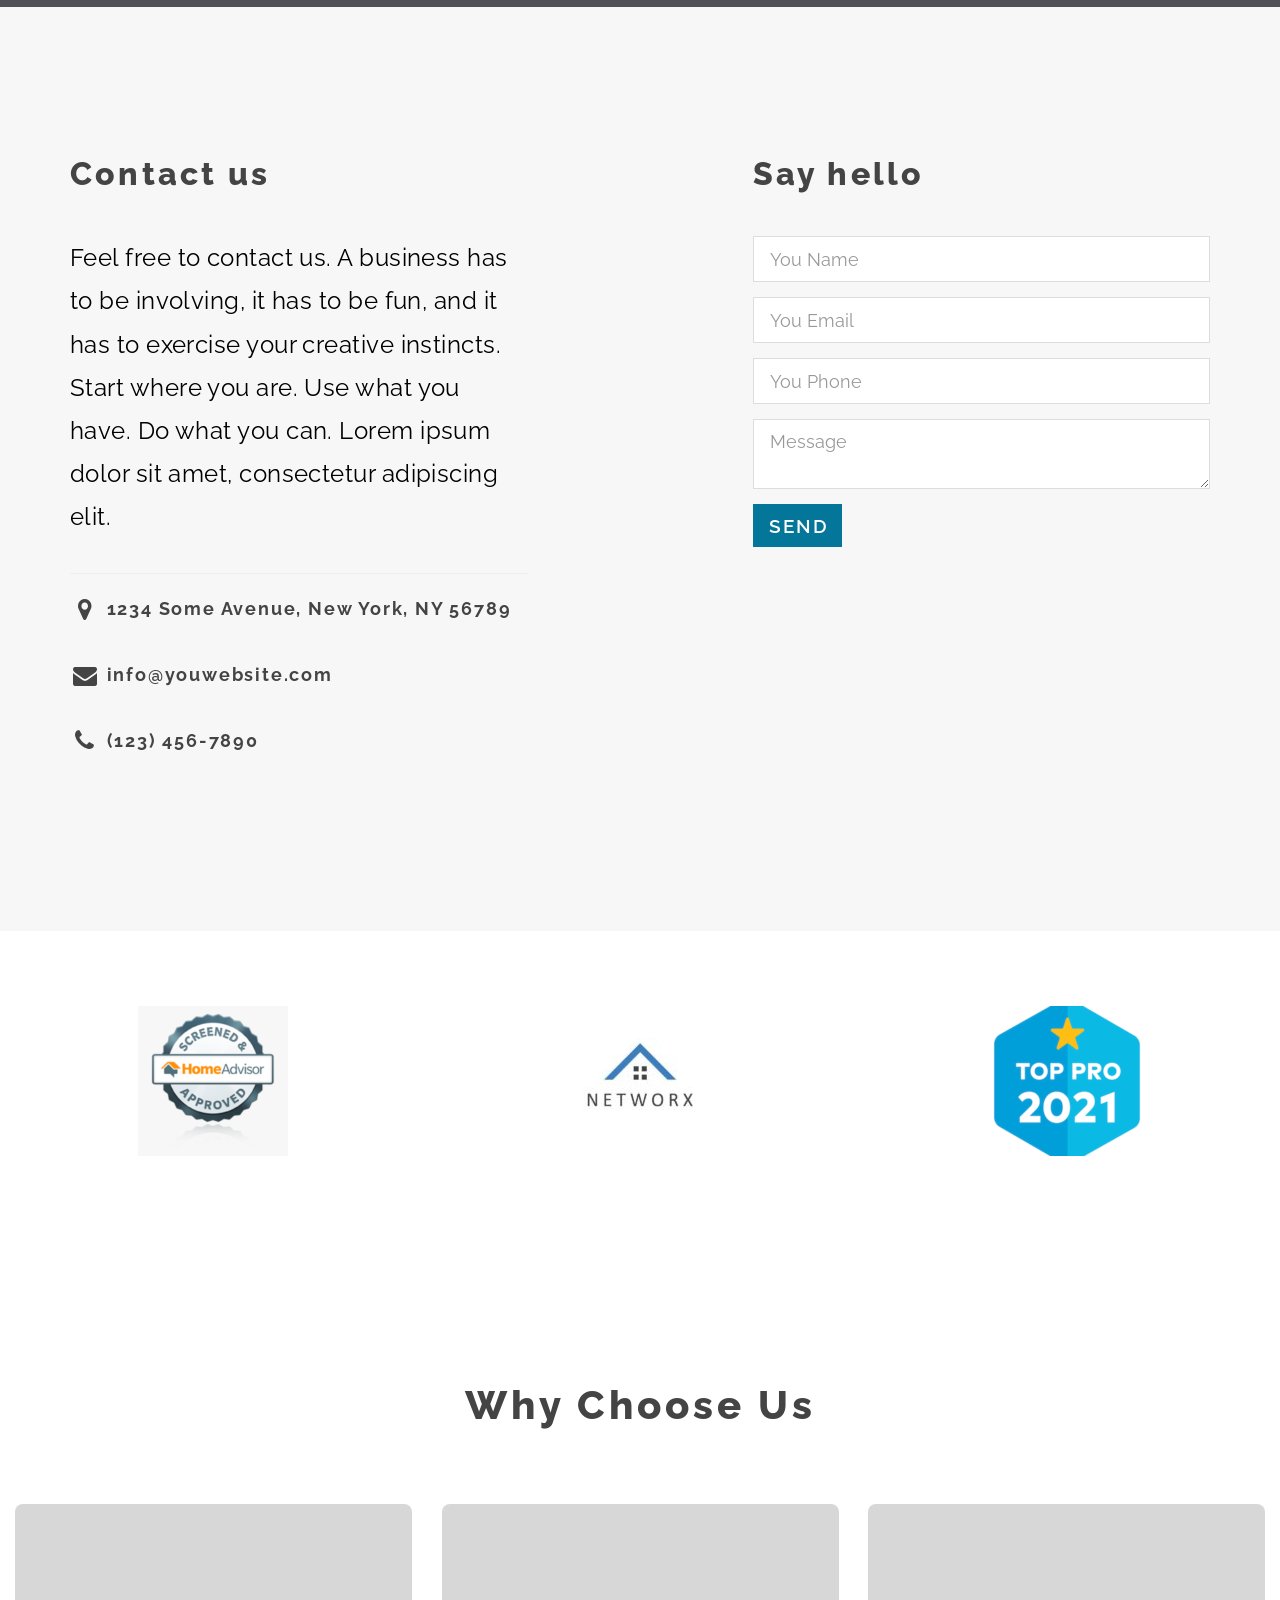
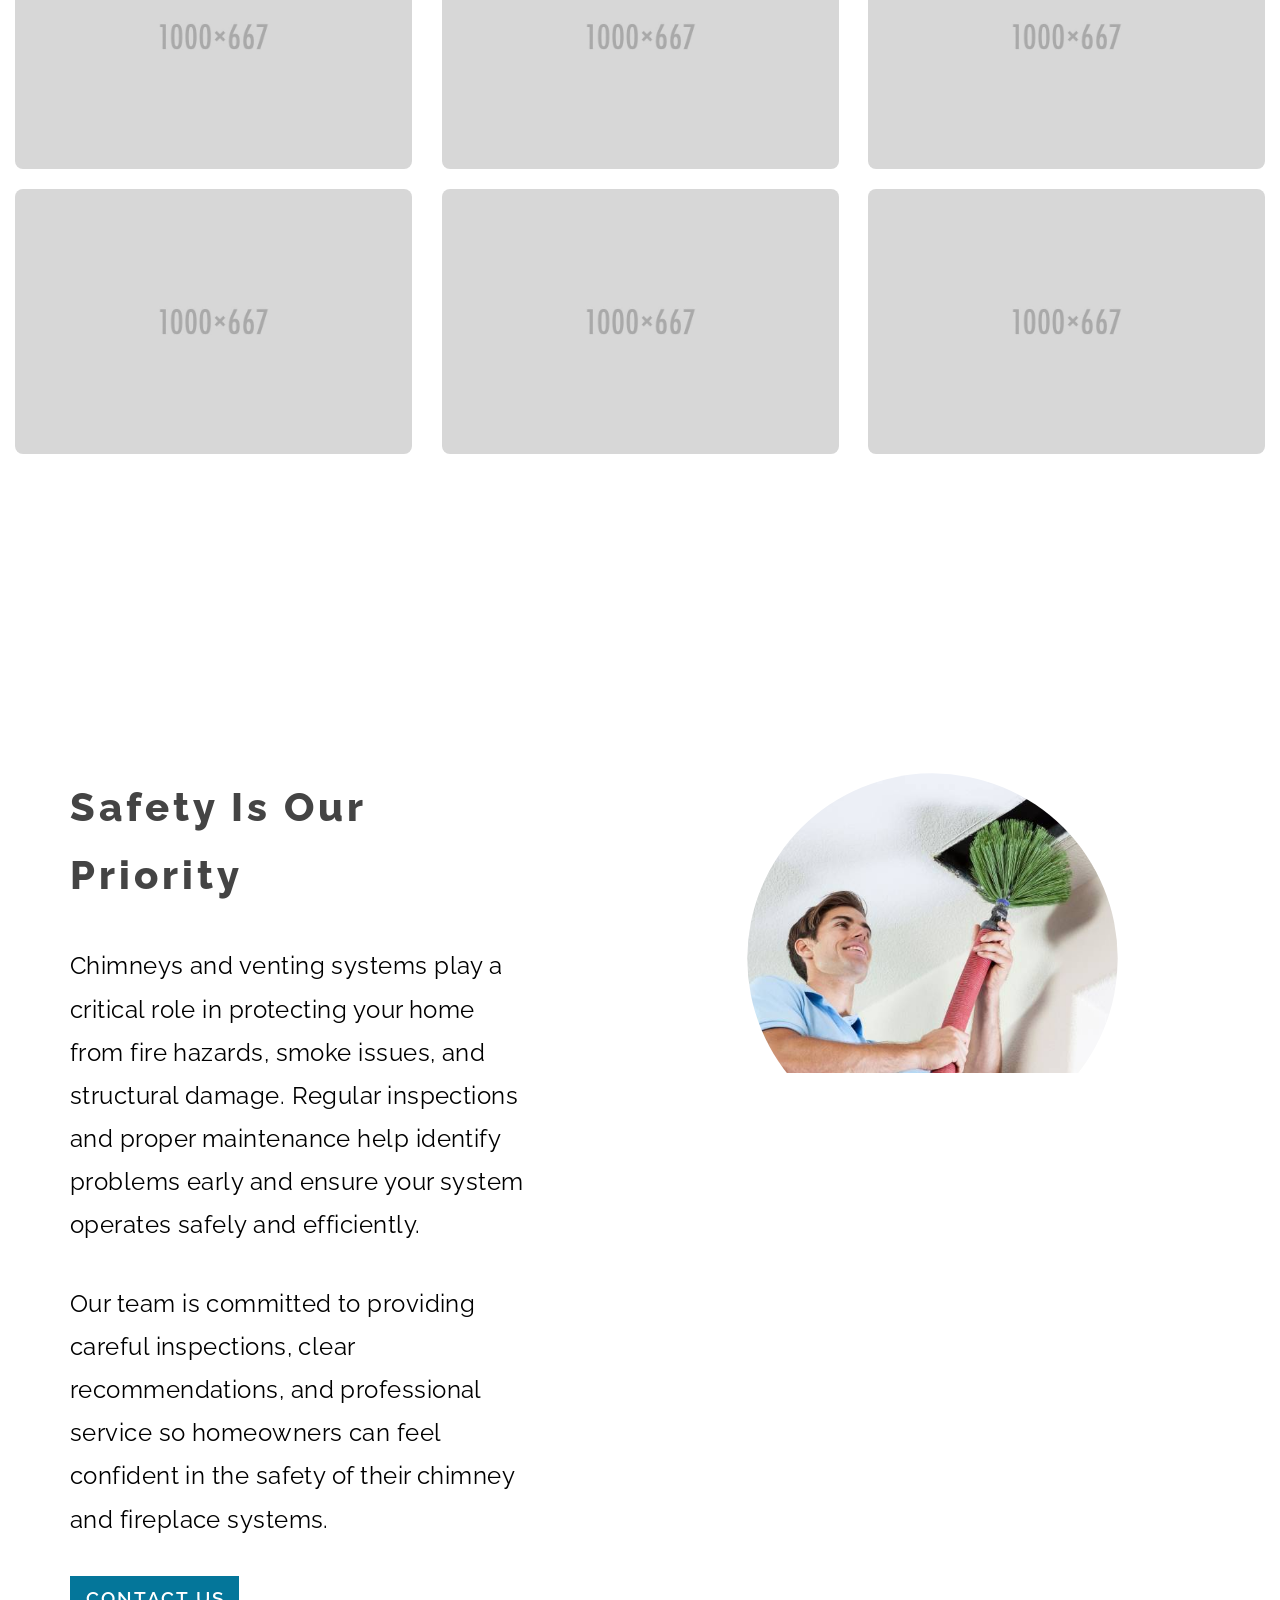
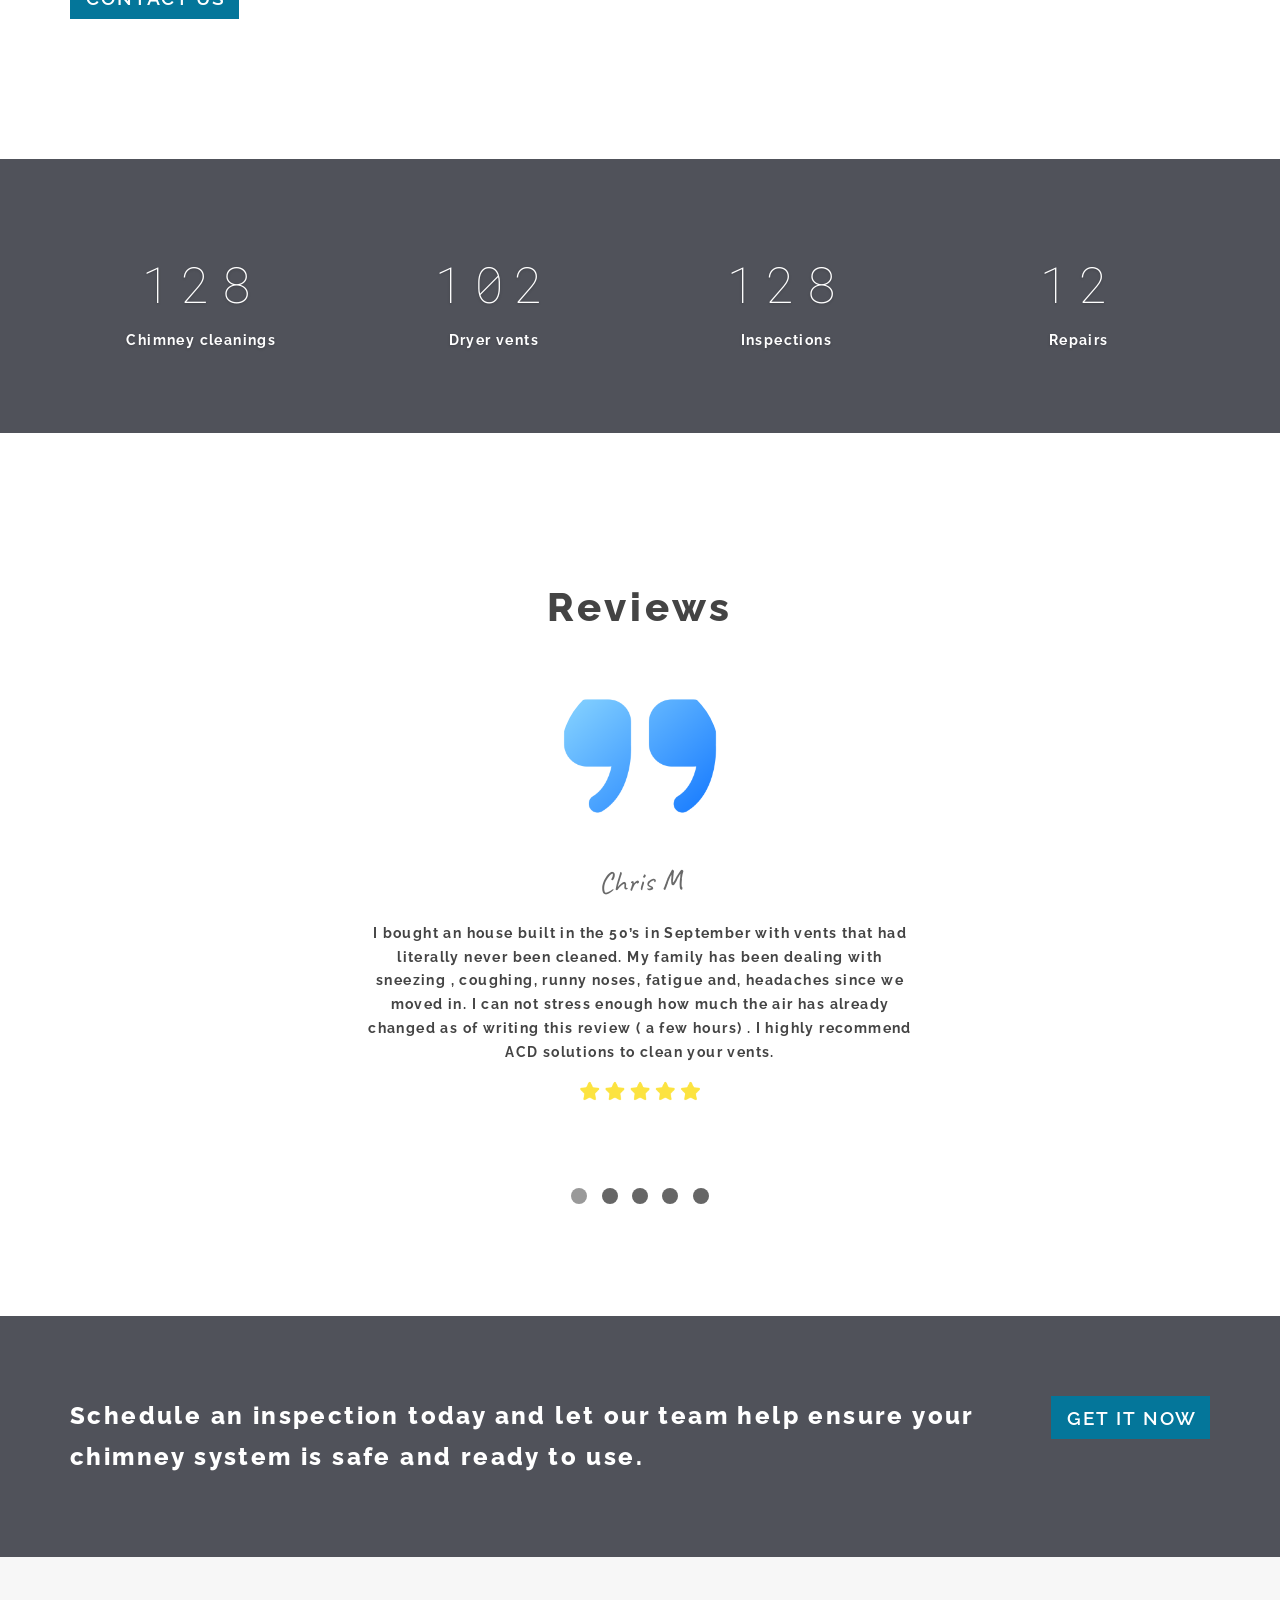
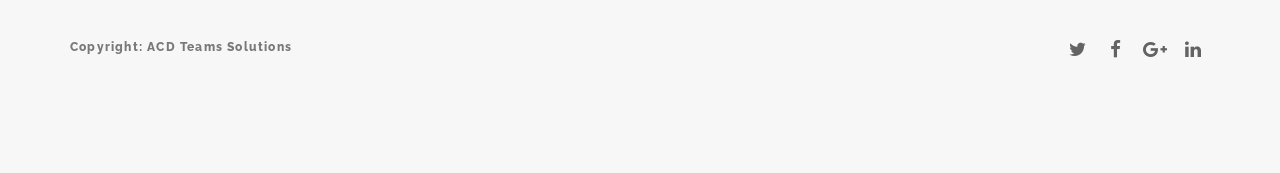
==== commit 9097f91f: "half updates made" ====
--- a/index.html
+++ b/index.html
@@ -13,6 +13,7 @@
   <link href="css/bootstrap.min.css" rel="stylesheet" />
   <!-- Custom CSS-->
   <link href="css/universal.css" rel="stylesheet" />
+  <link rel="stylesheet" href="https://unpkg.com/flickity@2/dist/flickity.min.css">
 </head>
 
 <body id="page-top" data-spy="scroll" data-target=".navbar-fixed-top" class="top">
@@ -116,25 +117,25 @@
         </div>
       </div>
       <div class="row">
-        <div data-wow-delay=".2s" class="col-lg-6 col-sm-6 wow fadeIn">
+        <div data-wow-delay=".2s" class="col-lg-3 col-sm-6 wow fadeIn animated">
           <img src="./img/icons/chimney-sweep.png" width="150" />
           <h4>Chimney Cleaning</h4>
-          <p>Fireplace & Chimney Repair</p>
-        </div>
-        <div data-wow-delay=".4s" class="col-lg-6 col-sm-6 wow fadeIn air-duct">
+          <!-- <p>Fireplace & Chimney Repair</p> -->
+        </div>
+        <div data-wow-delay=".4s" class="col-lg-3 col-sm-6 wow fadeIn animated air-duct">
           <img src="./img/icons/santa-claus.png" width="150" />
           <h4>Chimney inspection</h4>
-          <p>We do a free inspection of your chimney</p>
-        </div>
-        <div data-wow-delay=".4s" class="col-lg-6 col-sm-6 wow fadeIn air-duct">
+          <!-- <p>We do a free inspection of your chimney</p> -->
+        </div>
+        <div data-wow-delay=".4s" class="col-lg-3 col-sm-6 wow fadeIn animated air-duct">
           <img src="./img/icons/chimney-design.png" width="150" />
           <h4>Chimney Design</h4>
-          <p>We help you design a reliable chimney</p>
-        </div>
-        <div data-wow-delay=".4s" class="col-lg-6 col-sm-6 wow fadeIn air-duct">
+          <!-- <p>We help you design a reliable chimney</p> -->
+        </div>
+        <div data-wow-delay=".4s" class="col-lg-3 col-sm-6 wow fadeIn animated air-duct">
           <img src="./img/icons/air-duct-system.png" width="150" />
           <h4>Dryer Vent</h4>
-          <p>Dryer Vent Cleaning & Sanitizing</p>
+          <!-- <p>Dryer Vent Cleaning & Sanitizing</p> -->
         </div>
       </div>
       <div class="row"><a href="services.html"><button id="mc-embedded-subscribe" type="submit" name="subscribe"
@@ -148,8 +149,8 @@
   <section id="contact" class="home-contact-container">
     <div class="container">
       <div class="row">
-        <div class="col-md-5">
-          <h3>contact us</h3>
+        <div class="col-md-5 contact-us-text-wrapper">
+          <h3>Contact us</h3>
           <p>
             Feel free to contact us. A business has to be involving, it has to
             be fun, and it has to exercise your creative instincts. Start
@@ -210,10 +211,14 @@
     </div>
   </section>
   <!-- contact end -->
-
+<div class="carousel">
+  <div class="carousel-cell col-lg-4 col-sm-6 carousel-logo-wrapper"><img src="/img/partners/home-advisor.png" /></div>
+  <div class="carousel-cell col-lg-4 col-sm-6 carousel-logo-wrapper"><img src="/img/partners/networx-free.jpg" /></div>
+  <div class="carousel-cell col-lg-4 col-sm-6 carousel-logo-wrapper"><img src="/img/partners/top-pro.png" /></div>
+</div>
 
   <section id="portfolio" class="portfolio-wide">
-    <div class="container text-center">
+    <div class="container text-center why-us-container">
       <div class="row">
         <div class="col-sm-10 col-sm-offset-1">
           <h3>Why Choose Us</h3>
@@ -326,7 +331,7 @@
     <section id="action-slider" class="safety-container">
     <div class="container">
       <div class="row">
-        <div class="col-lg-5">
+        <div class="col-lg-5 safety-text-wrapper">
           <h3>Safety Is Our Priority</h3>
           <p>
             Chimneys and venting systems play a critical role in protecting your home from fire hazards, smoke issues,
@@ -473,8 +478,8 @@
       <div class="row">
         <div class="col-md-10">
           <h3 class="no-pad">
-            Schedule an inspection or consultation today and let our team help ensure your chimney system is safe and
-            operating properly.
+            Schedule an inspection today and let our team help ensure your chimney system is safe and
+            ready to use.
           </h3>
         </div>
         <div class="col-md-2 text-right">
@@ -536,6 +541,7 @@
   <script src="js/map.js"></script>
   <!-- Custom Theme JavaScript-->
   <script src="js/universal.js"></script>
+  <script src="https://unpkg.com/flickity@2/dist/flickity.pkgd.min.js"></script>
   <!--[if lt IE 9]>
       <script src="https://oss.maxcdn.com/libs/html5shiv/3.7.0/html5shiv.js"></script>
       <script src="https://oss.maxcdn.com/libs/respond.js/1.4.2/respond.min.js"></script>
--- a/css/universal.css
+++ b/css/universal.css
@@ -290,7 +290,7 @@
 
 /* Buttons */
 .btn {
-  font-size: 12px !important;
+  font-size: 19px !important;
   letter-spacing: 2px;
   outline: 0;
   text-transform: uppercase;
@@ -481,7 +481,7 @@
 }
 .navbar-custom.top-nav-collapse .navbar-brand {
   font-size: 22px;
-  padding-top: 16px;
+  padding-top: 6px;
 }
 
 .navbar-fixed-top .container {
@@ -2493,8 +2493,11 @@
     background-position: -40000px 0;
   }
 }
+.services-wrapper h2 {
+  font-size: 40px;
+}
 .services-wrapper h4 {
-  font-size: x-large;
+  font-size: large;
   margin-bottom: 20px;
 }
 .services-wrapper p {
@@ -2507,6 +2510,9 @@
 .reviews-container {
   background-color: white;
 }
+.reviews-container h3 {
+  font-size: 40px;
+}
 .reviews-container .rating-img {
   height: auto !important;
 }
@@ -2514,9 +2520,16 @@
   height: 500px;
 }
 
+.why-us-container h3 {
+  font-size: 40px;
+}
+
 .home-contact-container {
   background-color: #f7f7f7;
 }
+.home-contact-container h3 {
+  font-size: xx-large;
+}
 
 .safety-container .safety-img-wrapper img {
   clip-path: circle();
@@ -2526,21 +2539,17 @@
   padding-top: 0px;
 }
 .navbar-custom .navbar-brand .logo {
-  max-height: 40px;
+  max-height: 55px;
 }
 
 .navbar-custom.top-nav-collapse .navbar-brand {
   margin-bottom: 20px;
 }
 .navbar-custom.top-nav-collapse .navbar-brand .logodark {
-  max-height: 40px;
+  max-height: 55px;
 }
 .navbar-custom.top-nav-collapse .navbar-brand .logo {
-  max-height: 40px;
-}
-
-.why-choose-us-container {
-  background-color: #f7f7f7;
+  max-height: 55px;
 }
 
 .custom-footer {
@@ -2600,4 +2609,31 @@
 .banner-consulation {
   background: rgba(7, 9, 21, 0.7);
   color: white;
-}/*# sourceMappingURL=universal.css.map */+}
+
+.contact-us-text-wrapper p {
+  color: black;
+  font-size: x-large;
+}
+.contact-us-text-wrapper h5 {
+  font-size: large;
+}
+
+.safety-text-wrapper h3 {
+  font-size: 40px;
+}
+.safety-text-wrapper p {
+  color: black;
+  font-size: x-large;
+}
+
+.carousel {
+  display: flex;
+  align-items: center;
+  height: 300px;
+  background-color: white;
+}
+.carousel .carousel-logo-wrapper {
+  margin: 0 auto 0 auto;
+  text-align: center;
+}
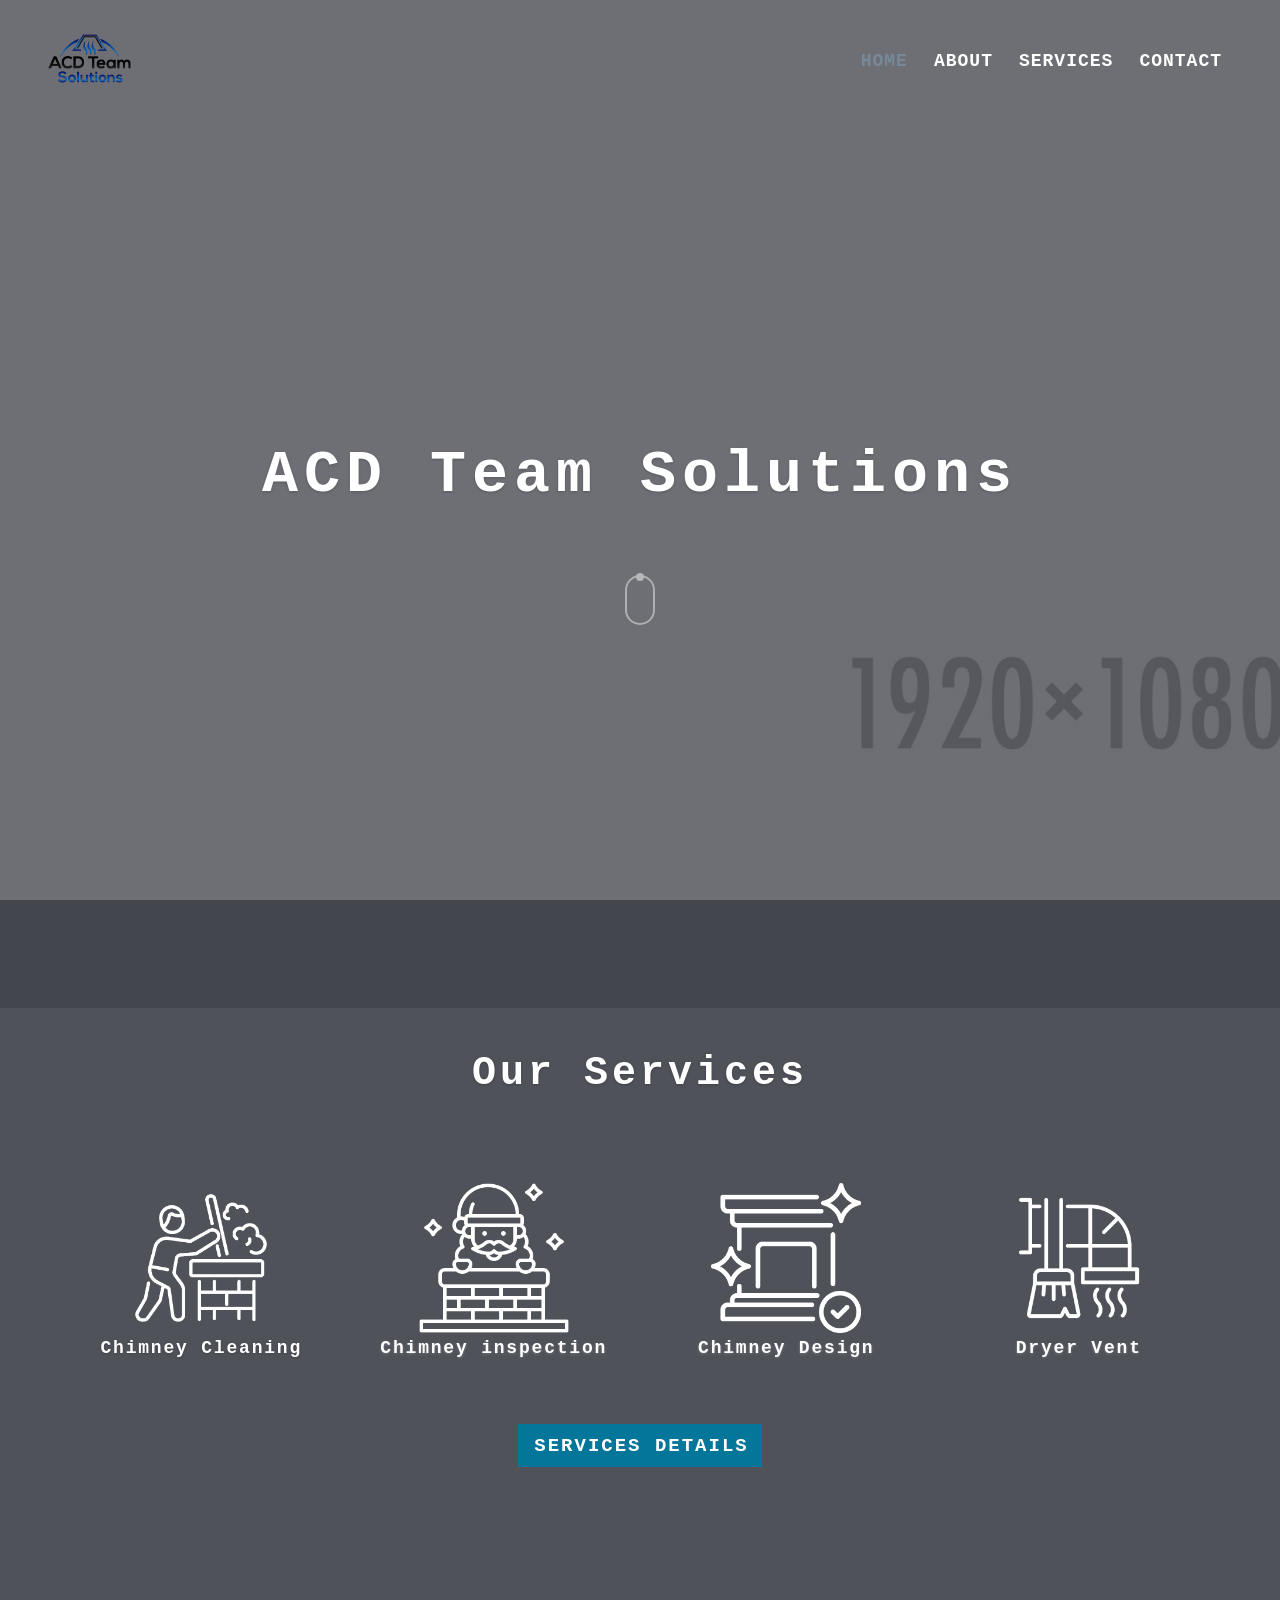
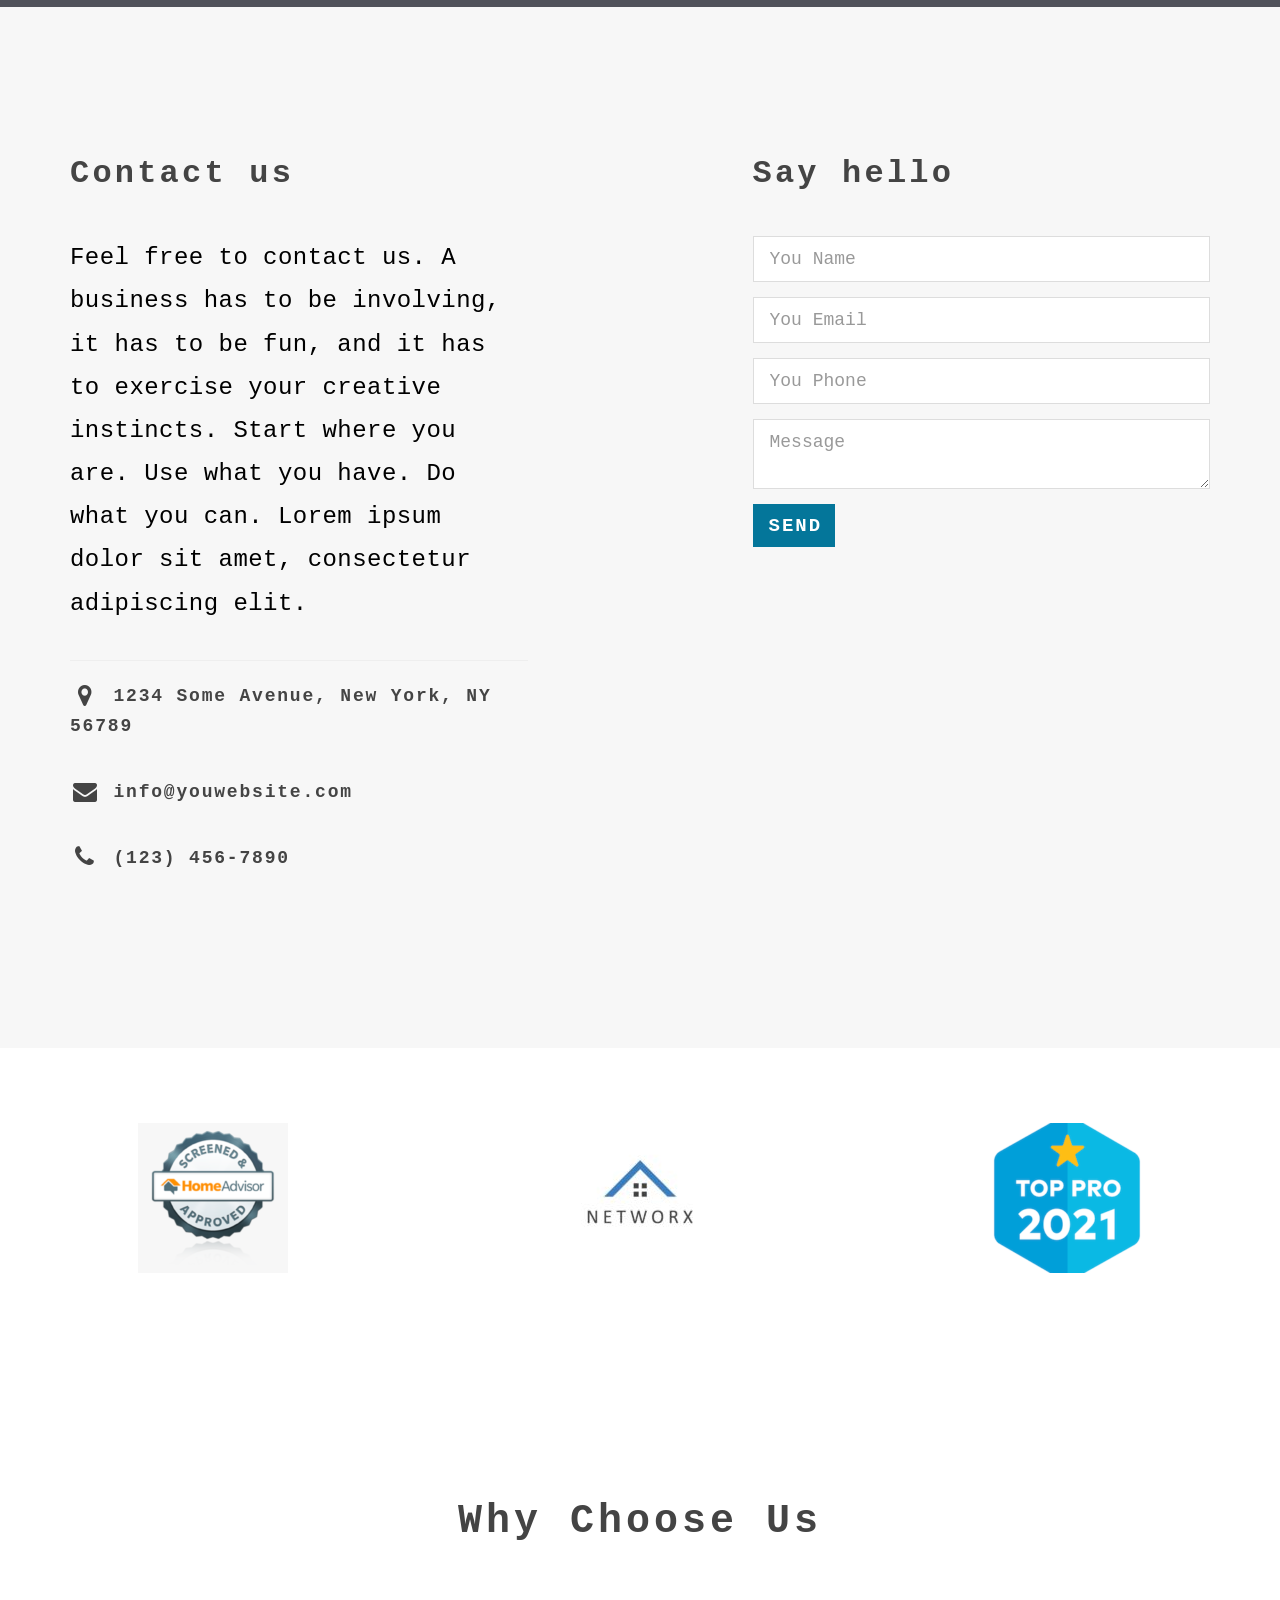
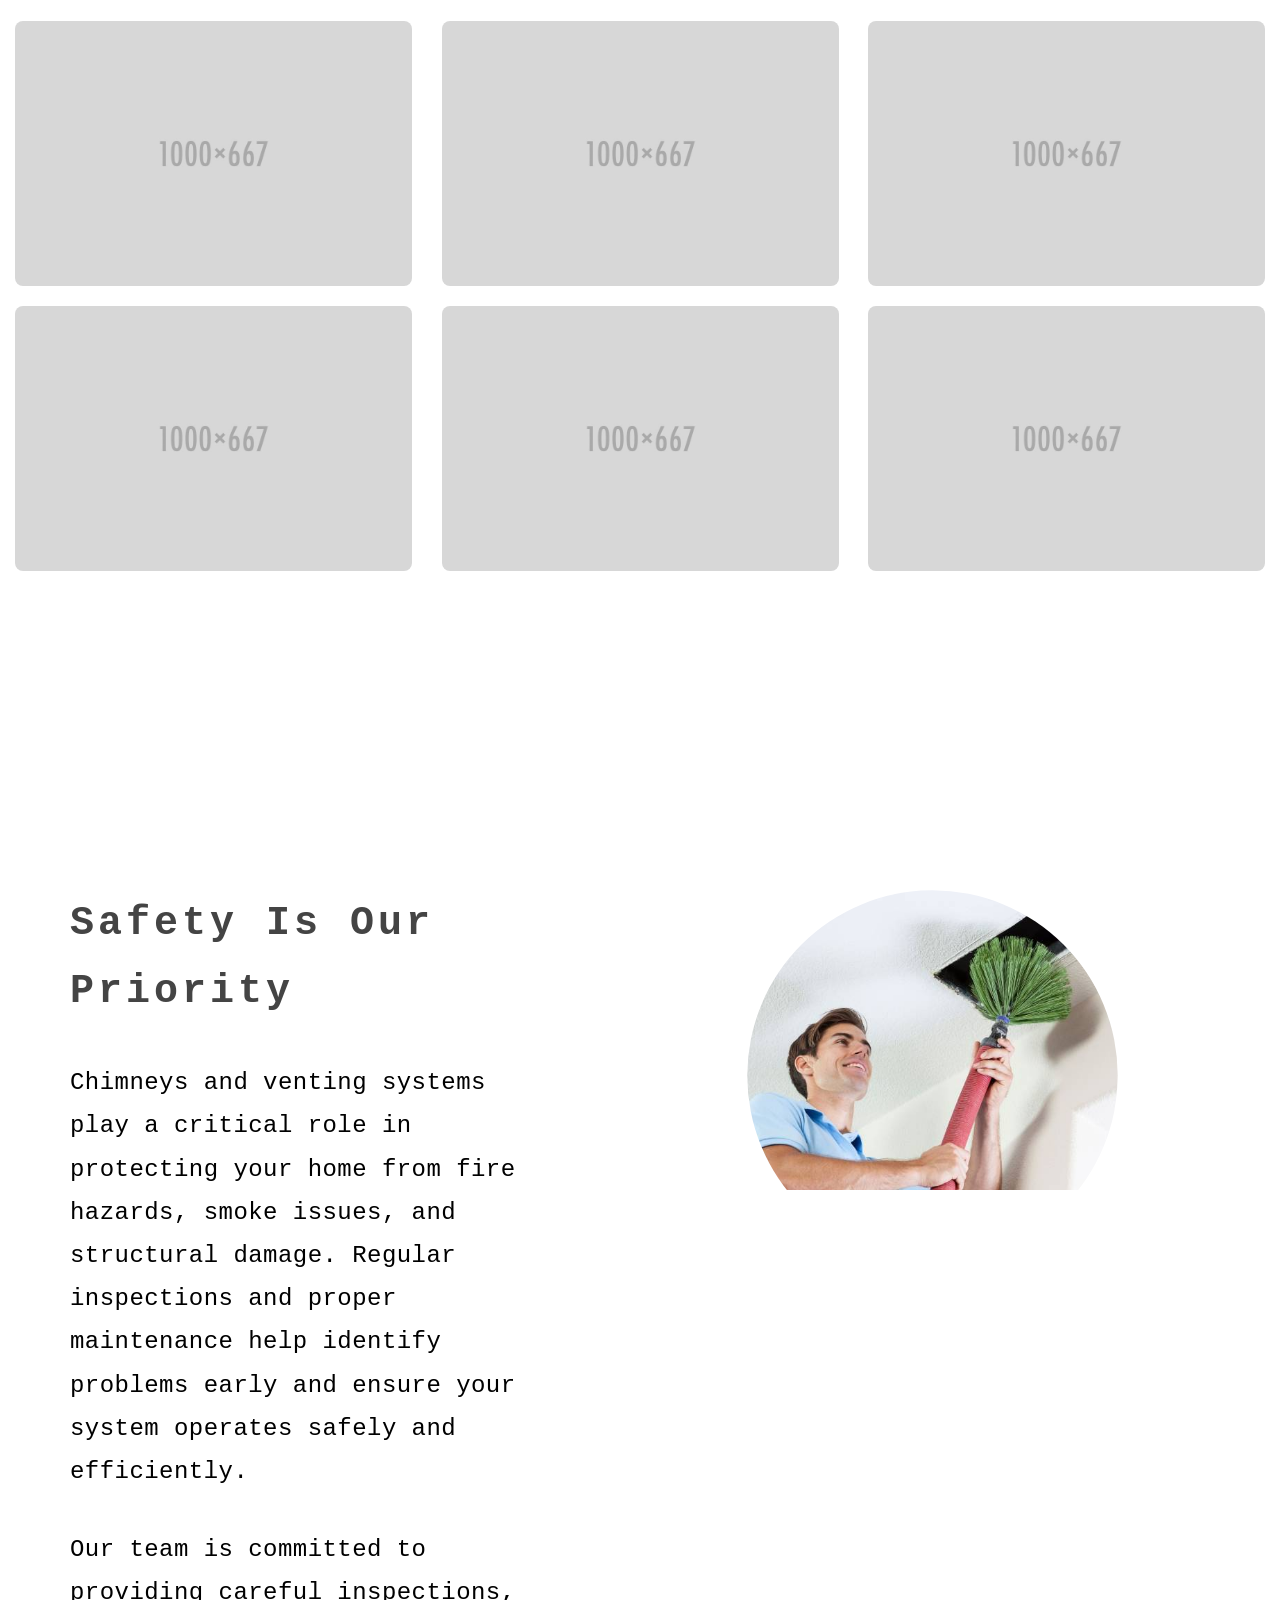
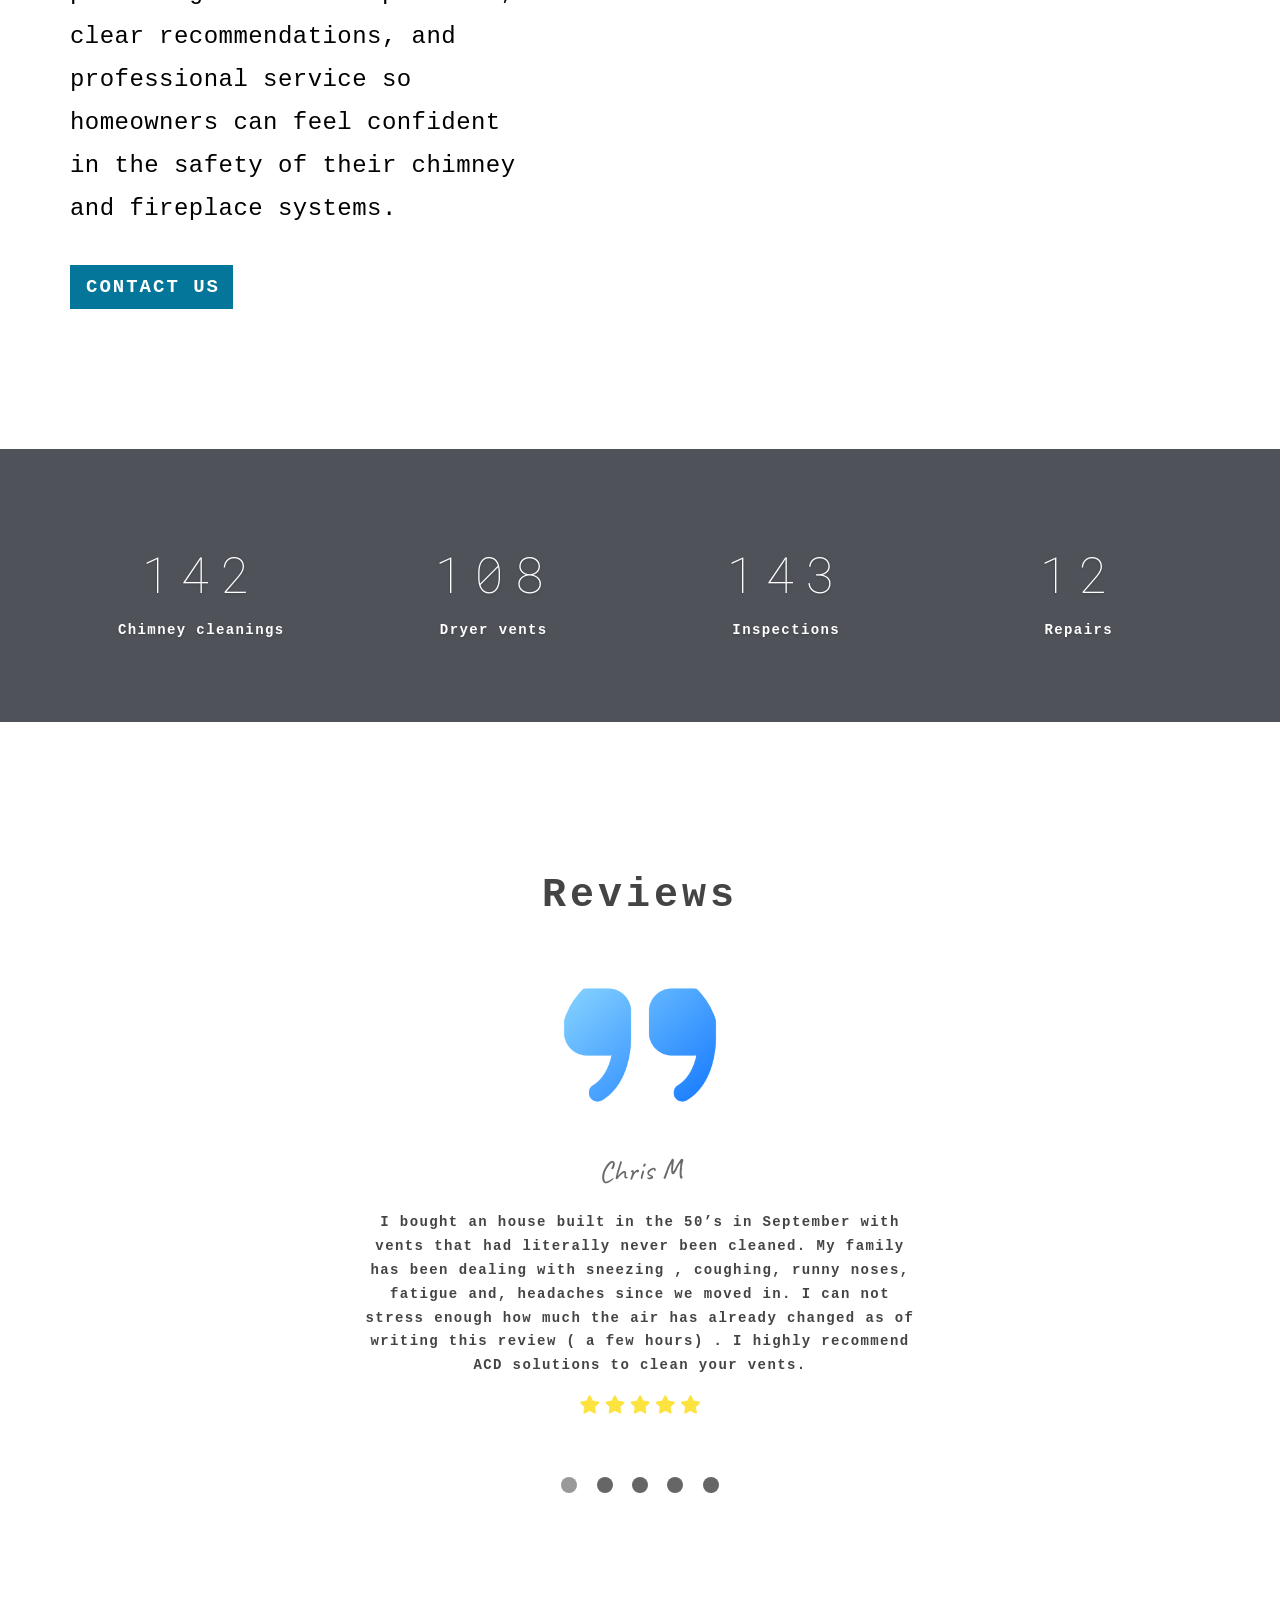
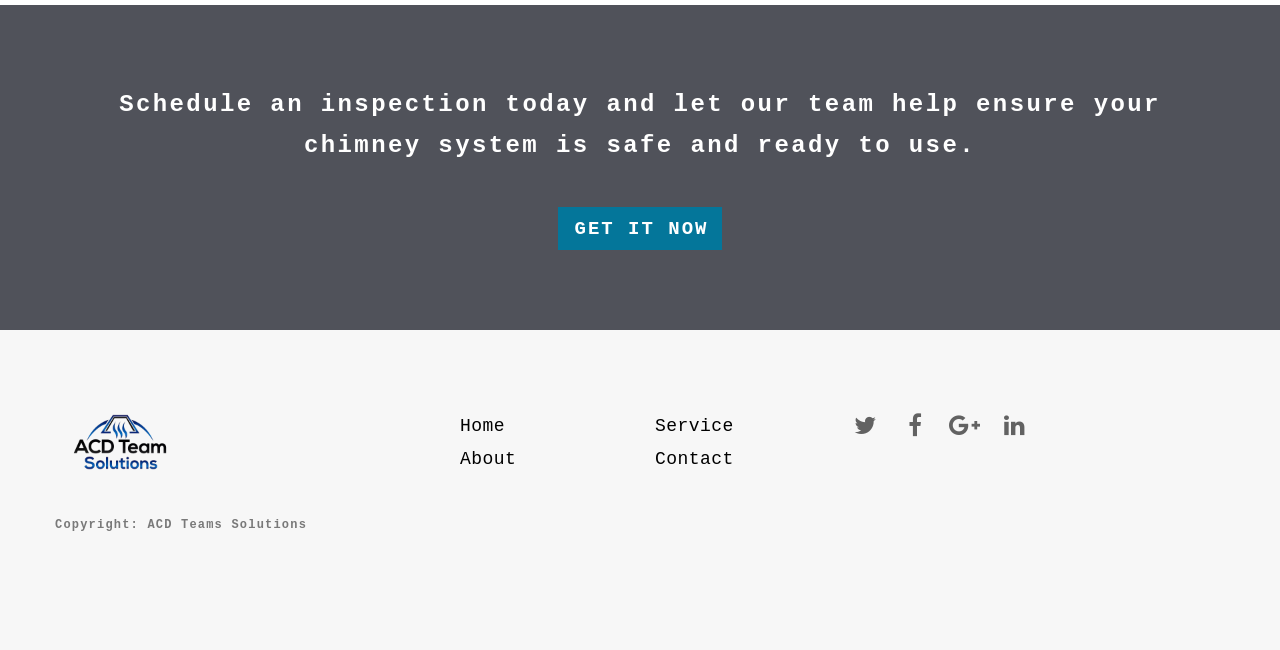
==== commit aa9025f1: "site semi completed" ====
--- a/index.html
+++ b/index.html
@@ -14,6 +14,11 @@
   <!-- Custom CSS-->
   <link href="css/universal.css" rel="stylesheet" />
   <link rel="stylesheet" href="https://unpkg.com/flickity@2/dist/flickity.min.css">
+  <link rel="preconnect" href="https://fonts.googleapis.com">
+  <link rel="preconnect" href="https://fonts.gstatic.com" crossorigin>
+  <link
+    href="https://fonts.googleapis.com/css2?family=Iosevka+Charon:ital,wght@0,300;0,400;0,500;0,700;1,300;1,400;1,500;1,700&display=swap"
+    rel="stylesheet">
 </head>
 
 <body id="page-top" data-spy="scroll" data-target=".navbar-fixed-top" class="top">
@@ -211,11 +216,13 @@
     </div>
   </section>
   <!-- contact end -->
-<div class="carousel">
-  <div class="carousel-cell col-lg-4 col-sm-6 carousel-logo-wrapper"><img src="/img/partners/home-advisor.png" /></div>
-  <div class="carousel-cell col-lg-4 col-sm-6 carousel-logo-wrapper"><img src="/img/partners/networx-free.jpg" /></div>
-  <div class="carousel-cell col-lg-4 col-sm-6 carousel-logo-wrapper"><img src="/img/partners/top-pro.png" /></div>
-</div>
+  <div class="carousel">
+    <div class="carousel-cell col-lg-4 col-sm-6 carousel-logo-wrapper"><img src="/img/partners/home-advisor.png" />
+    </div>
+    <div class="carousel-cell col-lg-4 col-sm-6 carousel-logo-wrapper"><img src="/img/partners/networx-free.jpg" />
+    </div>
+    <div class="carousel-cell col-lg-4 col-sm-6 carousel-logo-wrapper"><img src="/img/partners/top-pro.png" /></div>
+  </div>
 
   <section id="portfolio" class="portfolio-wide">
     <div class="container text-center why-us-container">
@@ -328,7 +335,7 @@
       </div>
     </div>
   </section>
-    <section id="action-slider" class="safety-container">
+  <section id="action-slider" class="safety-container">
     <div class="container">
       <div class="row">
         <div class="col-lg-5 safety-text-wrapper">
@@ -366,26 +373,30 @@
       </div>
     </div>
   </section>
-      <!-- Facts section-->
-    <section class="facts section-small bg-img">
-      <div class="overlay"></div>
-      <div class="container text-center">
-        <div class="row">
-          <div class="col-sm-3"><span data-min="0" data-max="400" data-delay="1" data-increment="1" class="numscroller">0</span>
-            <h5 class="no-pad">Chimney cleanings</h5>
-          </div>
-          <div class="col-sm-3"><span data-min="0" data-max="200" data-delay="4" data-increment="3" class="numscroller">0</span>
-            <h5 class="no-pad">Dryer vents</h5>
-          </div>
-          <div class="col-sm-3"><span data-min="0" data-max="600" data-delay="1" data-increment="1" class="numscroller">0</span>
-            <h5 class="no-pad">Inspections</h5>
-          </div>
-          <div class="col-sm-3"><span data-min="0" data-max="35" data-delay="2" data-increment="1" class="numscroller">0</span>
-            <h5 class="no-pad">Repairs</h5>
-          </div>
-        </div>
-      </div>
-    </section>
+  <!-- Facts section-->
+  <section class="facts section-small bg-img">
+    <div class="overlay"></div>
+    <div class="container text-center">
+      <div class="row">
+        <div class="col-sm-3"><span data-min="0" data-max="400" data-delay="1" data-increment="1"
+            class="numscroller">0</span>
+          <h5 class="no-pad">Chimney cleanings</h5>
+        </div>
+        <div class="col-sm-3"><span data-min="0" data-max="200" data-delay="4" data-increment="3"
+            class="numscroller">0</span>
+          <h5 class="no-pad">Dryer vents</h5>
+        </div>
+        <div class="col-sm-3"><span data-min="0" data-max="600" data-delay="1" data-increment="1"
+            class="numscroller">0</span>
+          <h5 class="no-pad">Inspections</h5>
+        </div>
+        <div class="col-sm-3"><span data-min="0" data-max="35" data-delay="2" data-increment="1"
+            class="numscroller">0</span>
+          <h5 class="no-pad">Repairs</h5>
+        </div>
+      </div>
+    </div>
+  </section>
 
   <!-- Footer Section-->
 
@@ -473,16 +484,18 @@
       </div>
     </div>
   </section>
-    <section class="action section-small bg-gray2 banner-consulation">
+  <section class="action section-small bg-gray2 banner-consulation">
     <div class="container wow fadeIn">
       <div class="row">
-        <div class="col-md-10">
+        <div class="col-10 text-center">
           <h3 class="no-pad">
             Schedule an inspection today and let our team help ensure your chimney system is safe and
             ready to use.
           </h3>
         </div>
-        <div class="col-md-2 text-right">
+      </div>
+      <div class="row">
+        <div class="col-10 text-center">
           <a href="/contact.html" class="btn btn-color">get it now</a>
         </div>
       </div>
@@ -493,14 +506,17 @@
     <div class="container">
       <div class="row">
         <div class="col-sm-4">
-          <h6>
-            Copyright: ACD Teams Solutions
-          </h6>
-        </div>
-        <div class="col-sm-3 col-sm-offset-1">
-          <!-- <h6>We <i class="fa fa-heart fa-fw"></i> creative people</h6> -->
-        </div>
-        <div class="col-sm-3 col-sm-offset-1 text-right">
+          <img src="img/logo.png" alt="Logo" width="100" class="logo" />
+        </div>
+        <div class="col-sm-2 sitemap-wrapper">
+          <a href="/">Home</a>
+          <a href="/about.html">About</a>
+        </div>
+        <div class="col-sm-2 sitemap-wrapper">
+          <a href="/services.html">Service</a>
+          <a href="/contact.html">Contact</a>
+        </div>
+        <div class="col-sm-4">
           <ul class="list-inline">
             <li>
               <a href="/"><i class="fa fa-twitter fa-fw fa-lg"></i></a>
@@ -516,6 +532,11 @@
             </li>
           </ul>
         </div>
+      </div>
+      <div class="row copyright-wrapper">
+        <h6>
+          Copyright: ACD Teams Solutions
+        </h6>
       </div>
     </div>
   </section>
--- a/css/universal.css
+++ b/css/universal.css
@@ -53,6 +53,7 @@
 @import "font-awesome.min.css";
 @import "animate.min.css";
 @import "swipebox.css";
+@import "/css/fonts.css";
 /* Base structure */
 html {
   width: 100% !important;
@@ -62,7 +63,7 @@
 body {
   width: 100% !important;
   height: 100% !important;
-  font: normal 15px/1.8 Raleway, sans-serif;
+  font: normal 15px/1.8 "Iosevka Charon", monospace, sans-serif;
   letter-spacing: 0.03em;
   color: #444;
   background-color: #fff;
@@ -549,7 +550,6 @@
 
 .navbar-custom a {
   color: #fff;
-  font-family: "Raleway", sans-serif;
   font-size: 13px;
   font-weight: 700;
   text-transform: uppercase;
@@ -558,10 +558,13 @@
 }
 .navbar-custom .nav li a {
   transition: all 0.4s ease-in-out;
+  font-size: large;
 }
 .navbar-custom .nav li a:hover {
   outline: 0;
   background-color: transparent;
+  text-decoration: underline;
+  color: #337ab7;
 }
 .navbar-custom .nav li a:focus, .navbar-custom .nav li a:active {
   outline: 0;
@@ -993,6 +996,7 @@
   }
   .navbar-inverse .navbar-nav .open .dropdown-menu > li > a {
     color: #999;
+    font-size: x-large;
   }
   .navbar-inverse .navbar-nav .open .dropdown-menu > li > a:hover, .navbar-inverse .navbar-nav .open .dropdown-menu > li > a:focus {
     color: #fff;
@@ -2319,6 +2323,9 @@
   .shop-item img {
     width: 100%;
   }
+  .top-title-space {
+    margin-top: 80px;
+  }
 }
 @media (max-width: 991px) {
   .action .btn {
@@ -2406,9 +2413,16 @@
 .footer a {
   text-decoration: none;
   opacity: 1;
+  font-size: large;
 }
 .footer a:hover {
-  text-decoration: none;
+  text-decoration: underline;
+  color: #337ab7;
+}
+
+.sitemap-wrapper {
+  display: flex;
+  flex-direction: column;
 }
 
 .footer-small {
@@ -2602,7 +2616,7 @@
 }
 
 .btn-color {
-  background-color: #04769A;
+  background-color: #04769a;
   color: white;
 }
 
@@ -2625,6 +2639,26 @@
 .safety-text-wrapper p {
   color: black;
   font-size: x-large;
+}
+
+.section-small #carousel-light2 {
+  margin-top: 0;
+  height: auto;
+}
+.section-small .who-we-are-wrapper h3 {
+  font-size: 40px;
+}
+.section-small .who-we-are-wrapper p {
+  font-size: x-large;
+}
+
+.services-wrapper .chimney-cleaning {
+  width: 100%;
+  height: auto;
+}
+
+.dryer-vent-wrapper {
+  border-bottom: 1px rgb(228, 228, 228) solid;
 }
 
 .carousel {
@@ -2636,4 +2670,7 @@
 .carousel .carousel-logo-wrapper {
   margin: 0 auto 0 auto;
   text-align: center;
+}
+.carousel .home-advisor-img {
+  border-radius: 8px;
 }
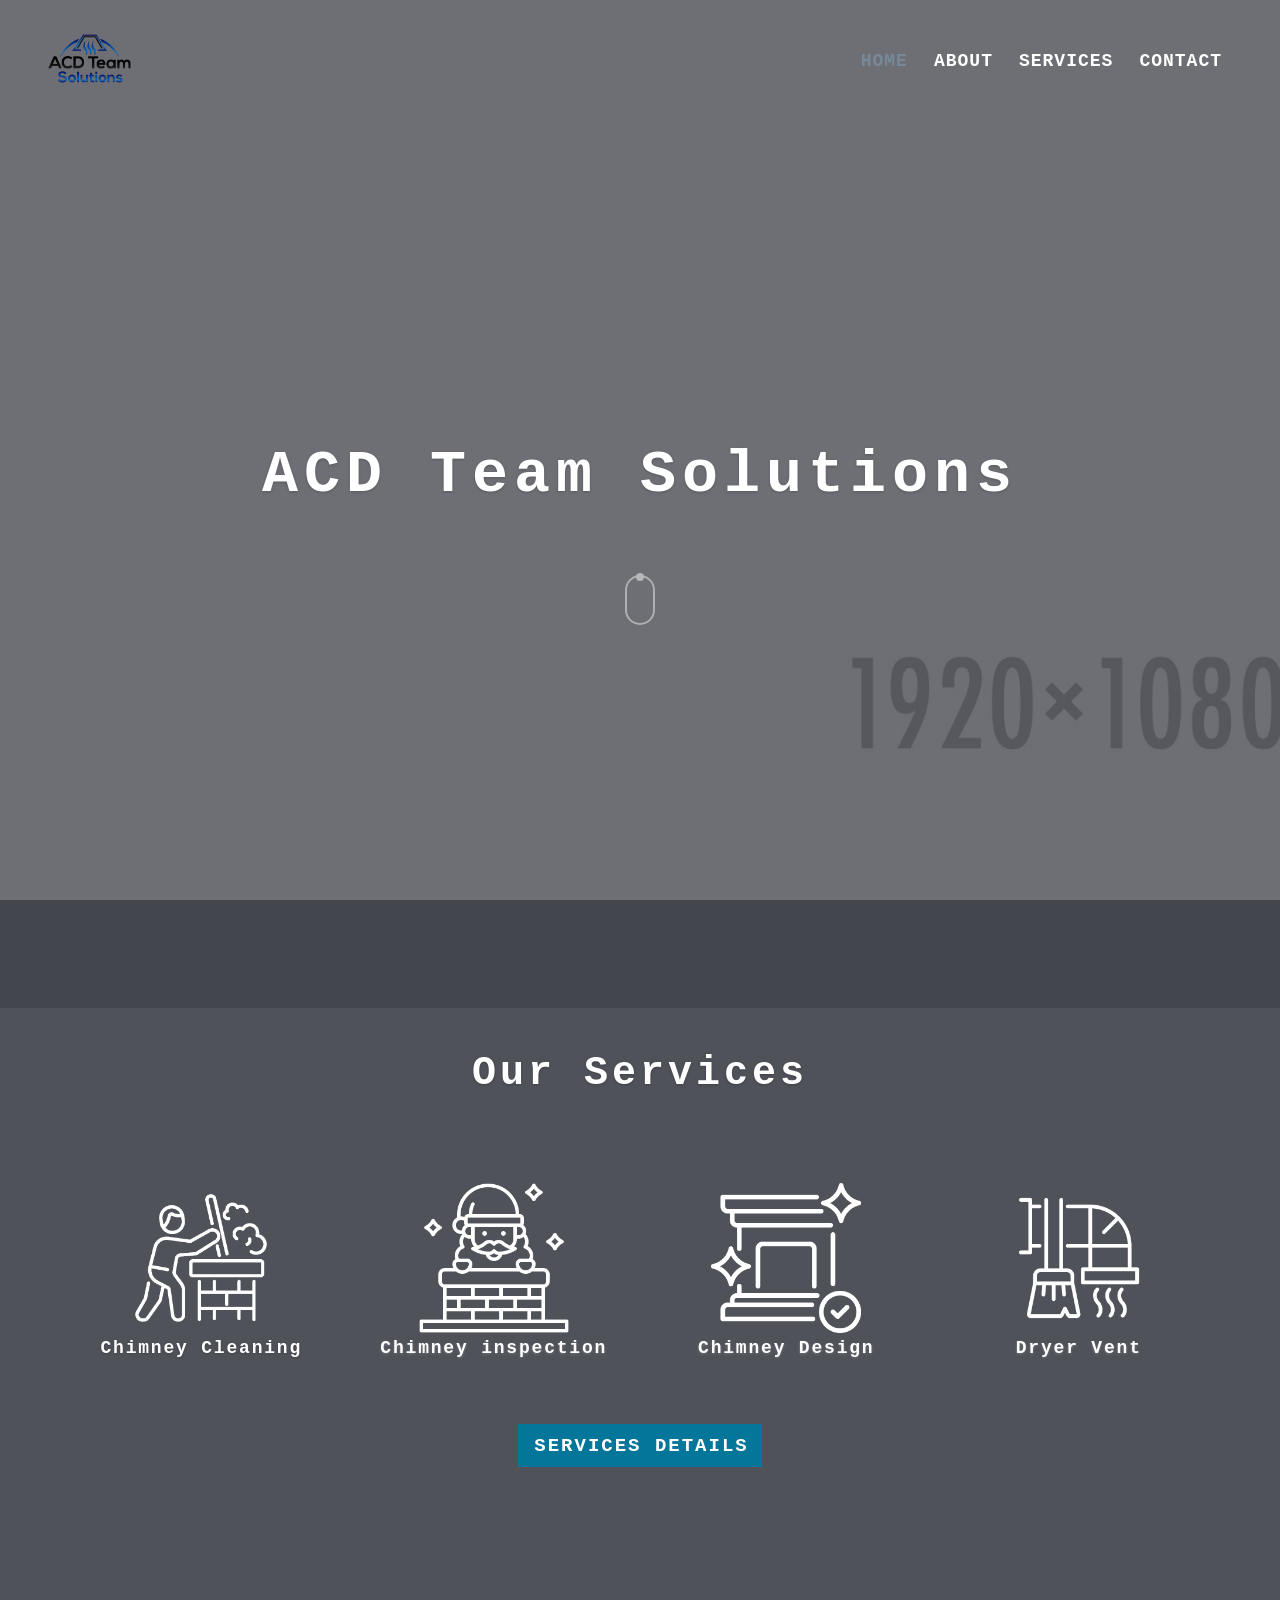
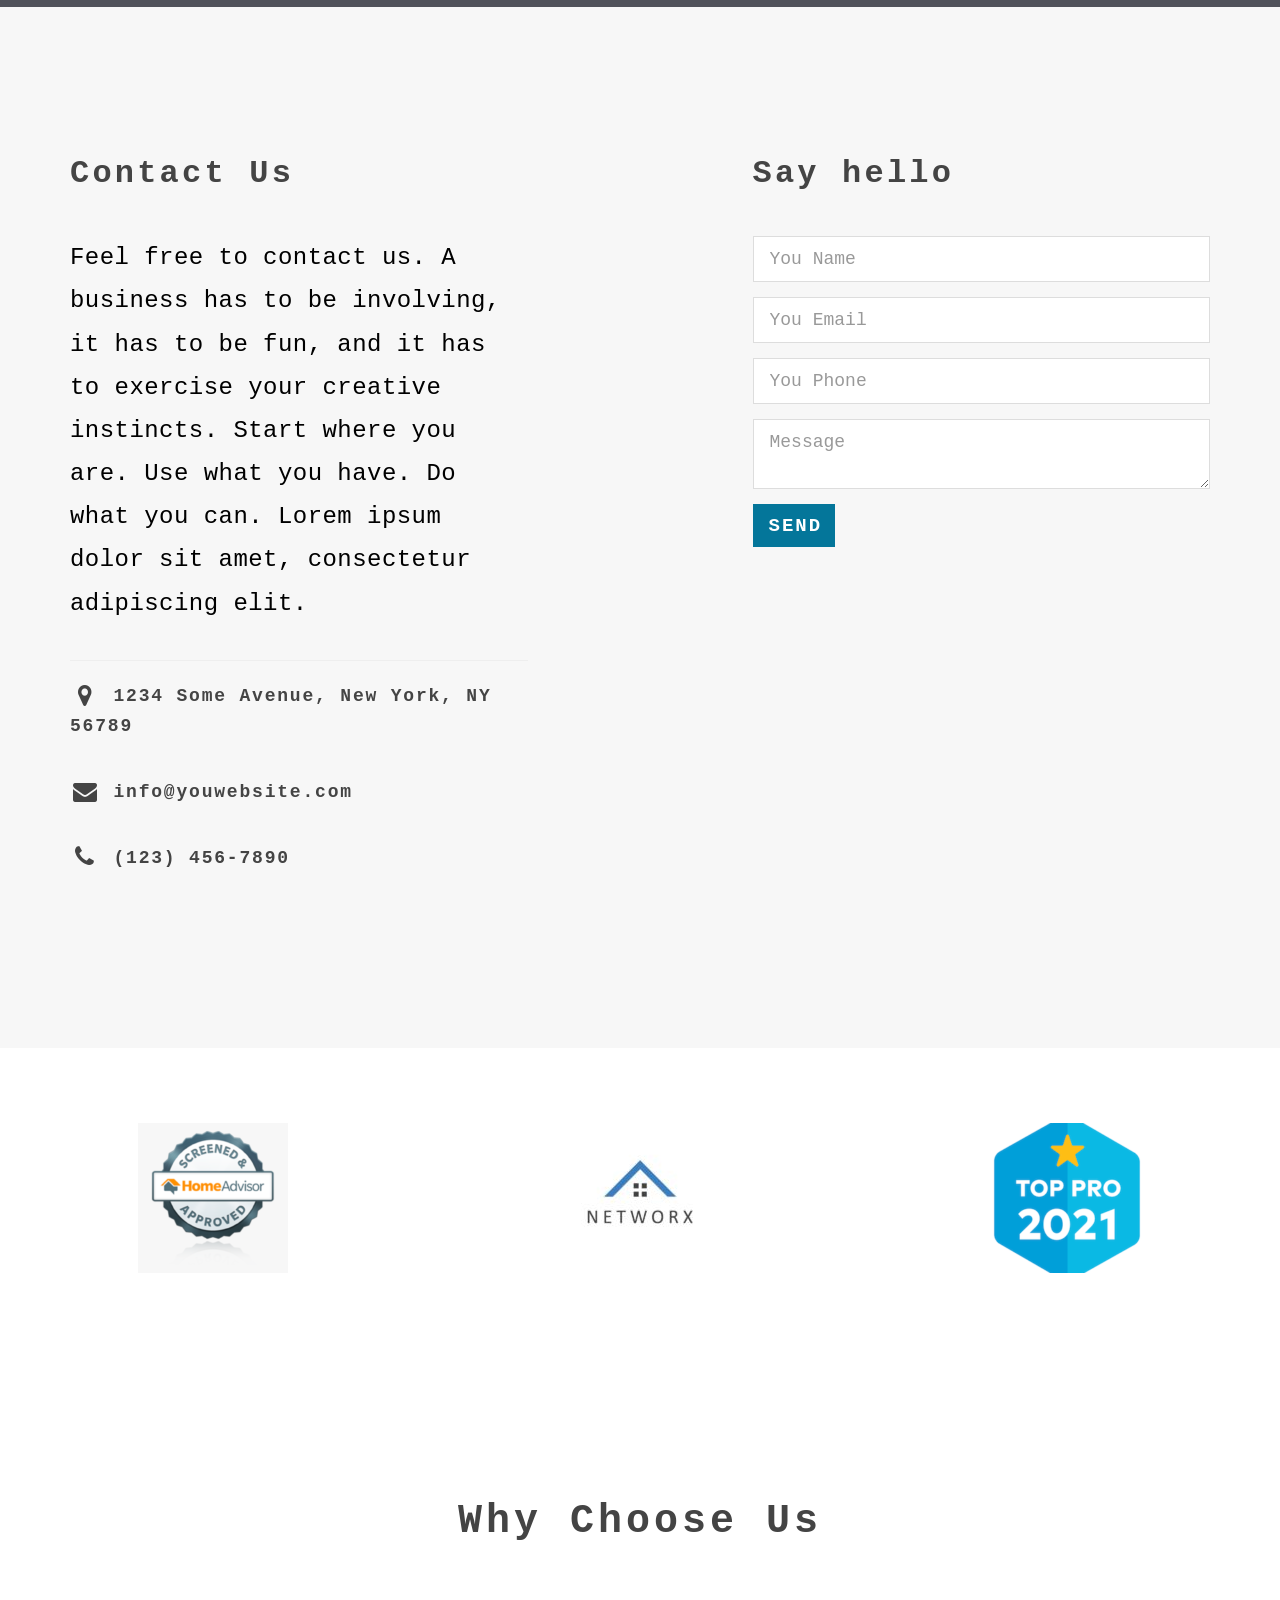
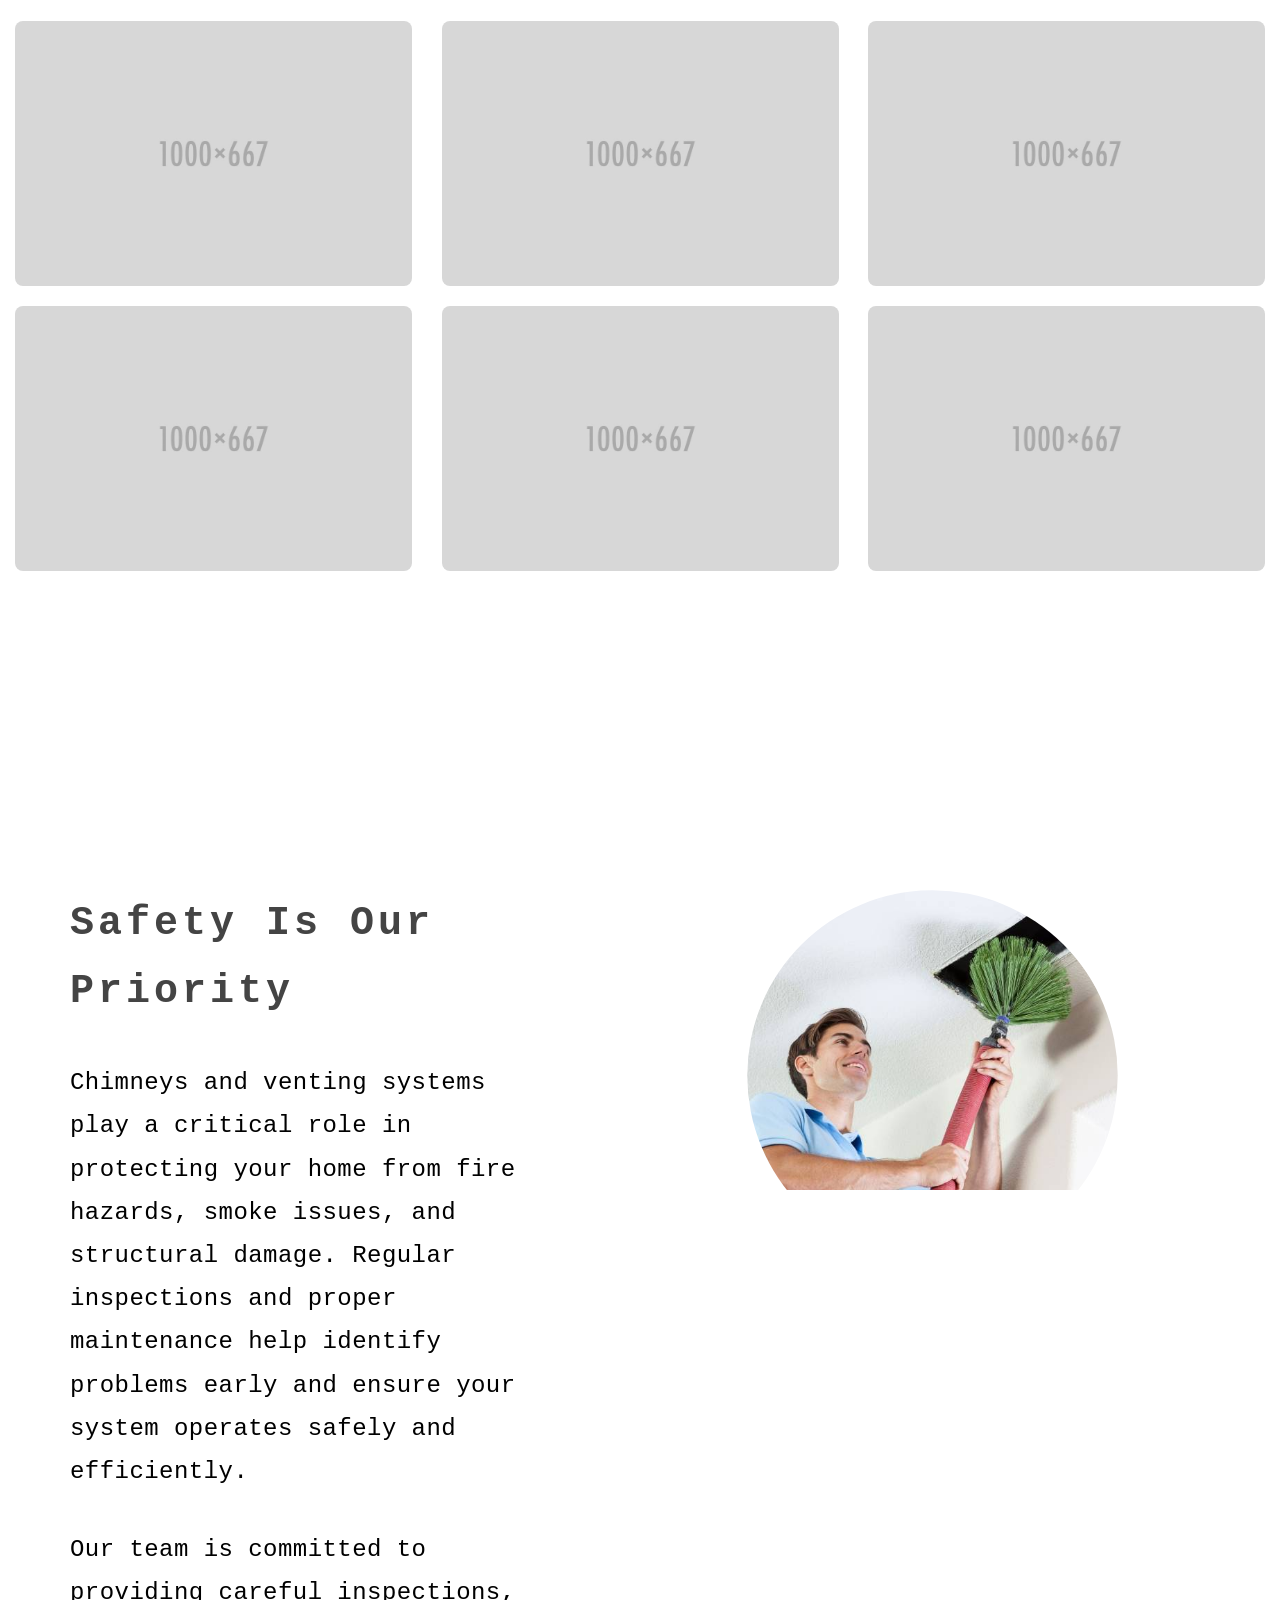
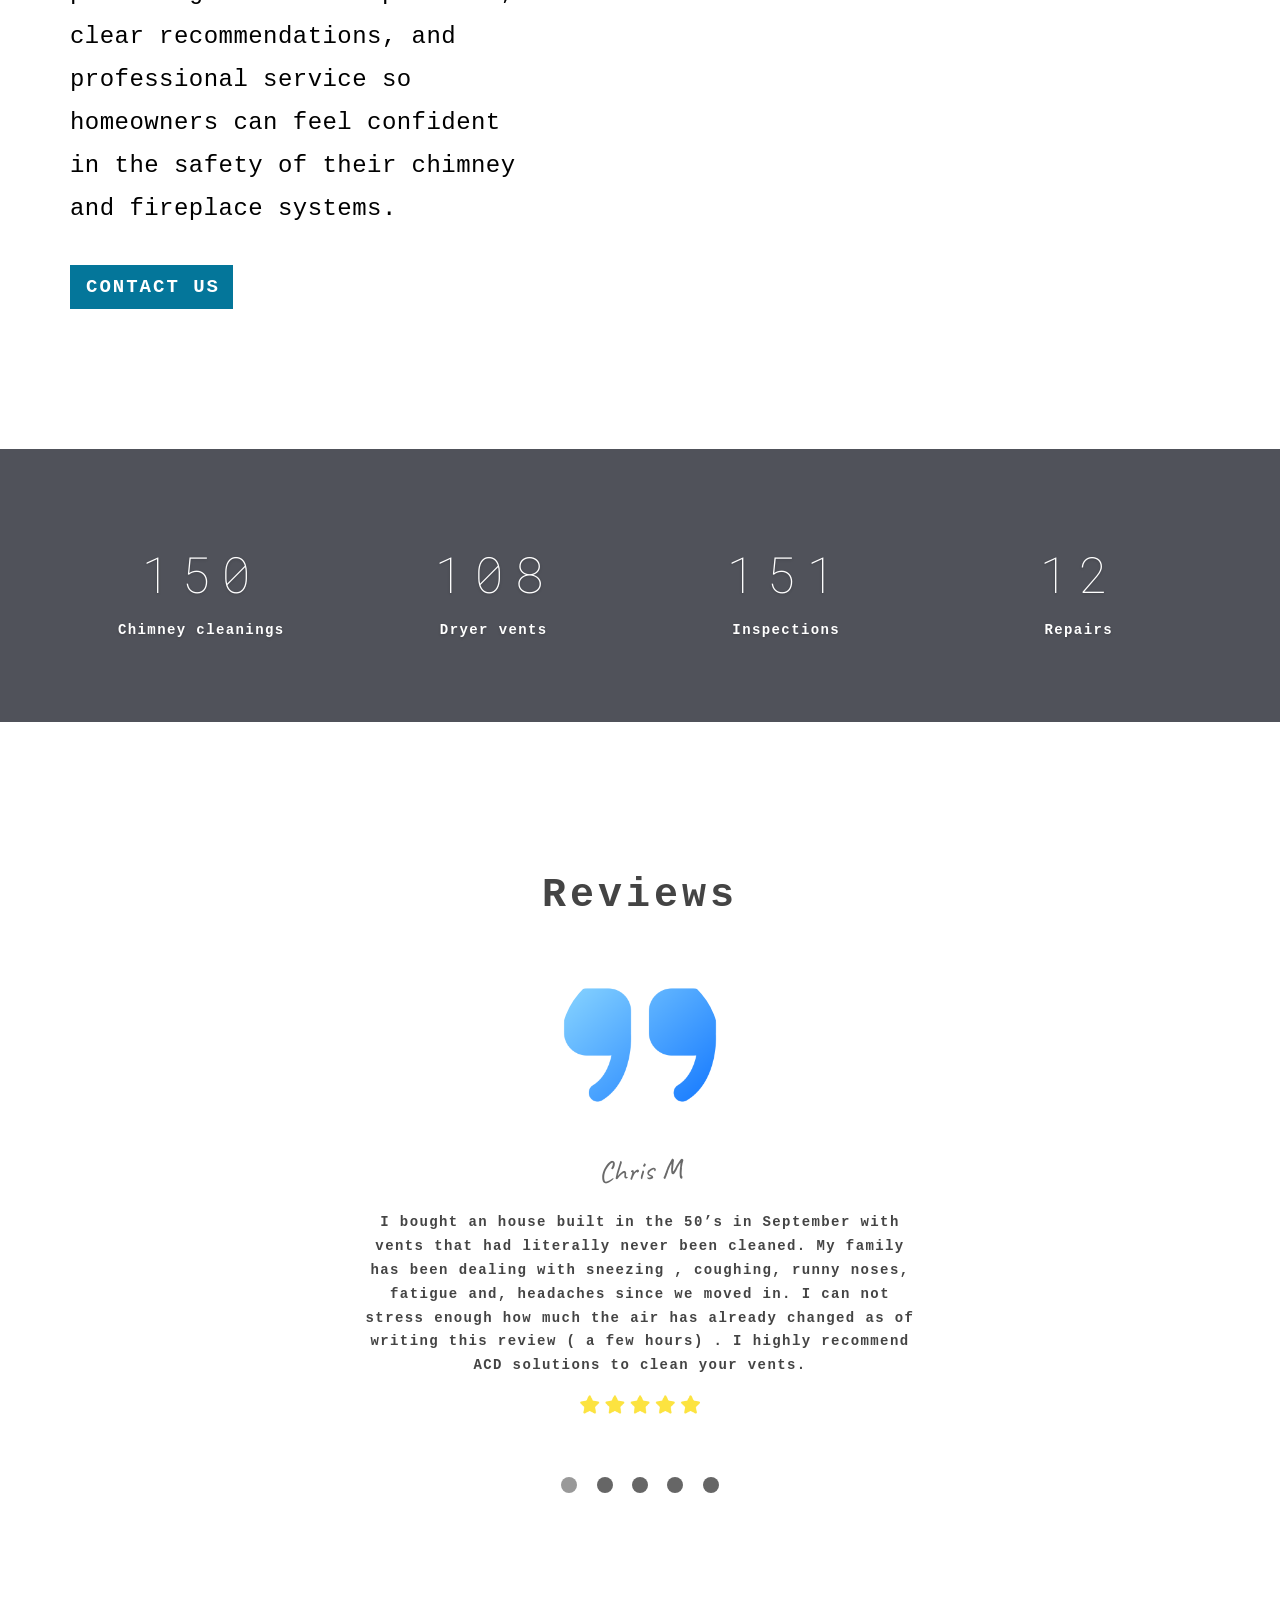
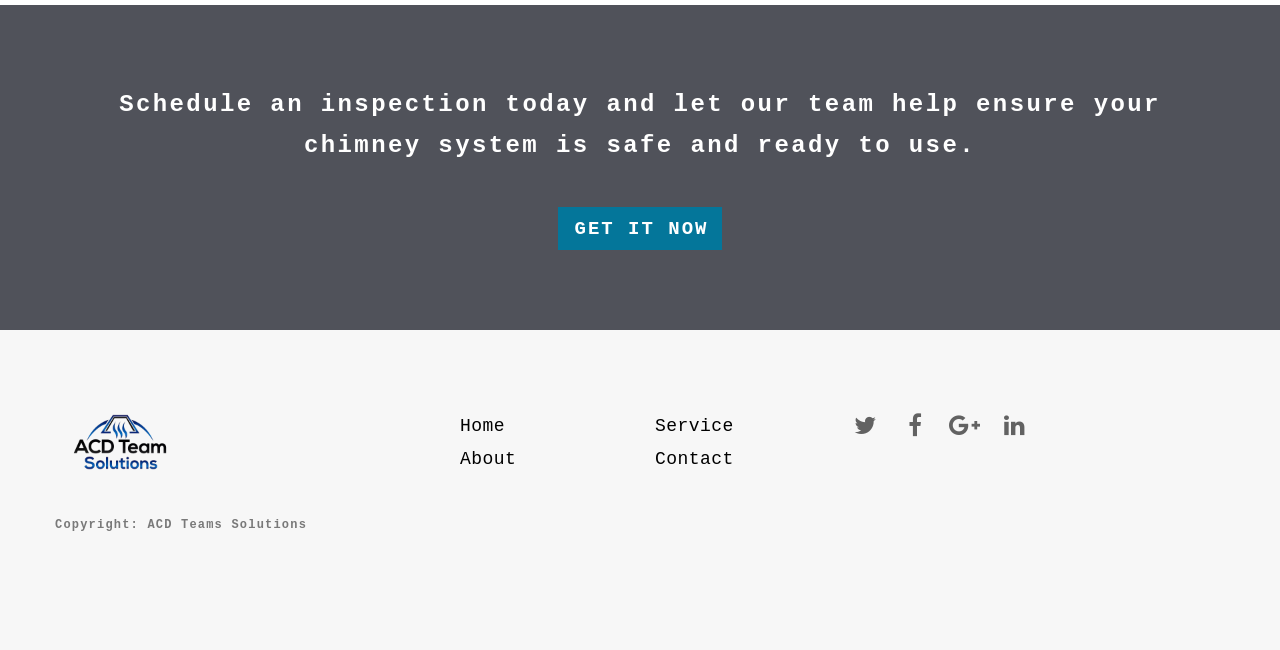
==== commit ef9343ba: "maps added" ====
--- a/index.html
+++ b/index.html
@@ -155,7 +155,7 @@
     <div class="container">
       <div class="row">
         <div class="col-md-5 contact-us-text-wrapper">
-          <h3>Contact us</h3>
+          <h3>Contact Us</h3>
           <p>
             Feel free to contact us. A business has to be involving, it has to
             be fun, and it has to exercise your creative instincts. Start
@@ -217,11 +217,11 @@
   </section>
   <!-- contact end -->
   <div class="carousel">
-    <div class="carousel-cell col-lg-4 col-sm-6 carousel-logo-wrapper"><img src="/img/partners/home-advisor.png" />
-    </div>
-    <div class="carousel-cell col-lg-4 col-sm-6 carousel-logo-wrapper"><img src="/img/partners/networx-free.jpg" />
-    </div>
-    <div class="carousel-cell col-lg-4 col-sm-6 carousel-logo-wrapper"><img src="/img/partners/top-pro.png" /></div>
+    <div class="carousel-cell col-lg-4 col-sm-6 carousel-logo-wrapper"><img src="img/partners/home-advisor.png" />
+    </div>
+    <div class="carousel-cell col-lg-4 col-sm-6 carousel-logo-wrapper"><img src="img/partners/networx-free.jpg" />
+    </div>
+    <div class="carousel-cell col-lg-4 col-sm-6 carousel-logo-wrapper"><img src="img/partners/top-pro.png" /></div>
   </div>
 
   <section id="portfolio" class="portfolio-wide">
--- a/css/universal.css
+++ b/css/universal.css
@@ -2420,7 +2420,7 @@
   color: #337ab7;
 }
 
-.sitemap-wrapper {
+.custom-footer .sitemap-wrapper {
   display: flex;
   flex-direction: column;
 }
